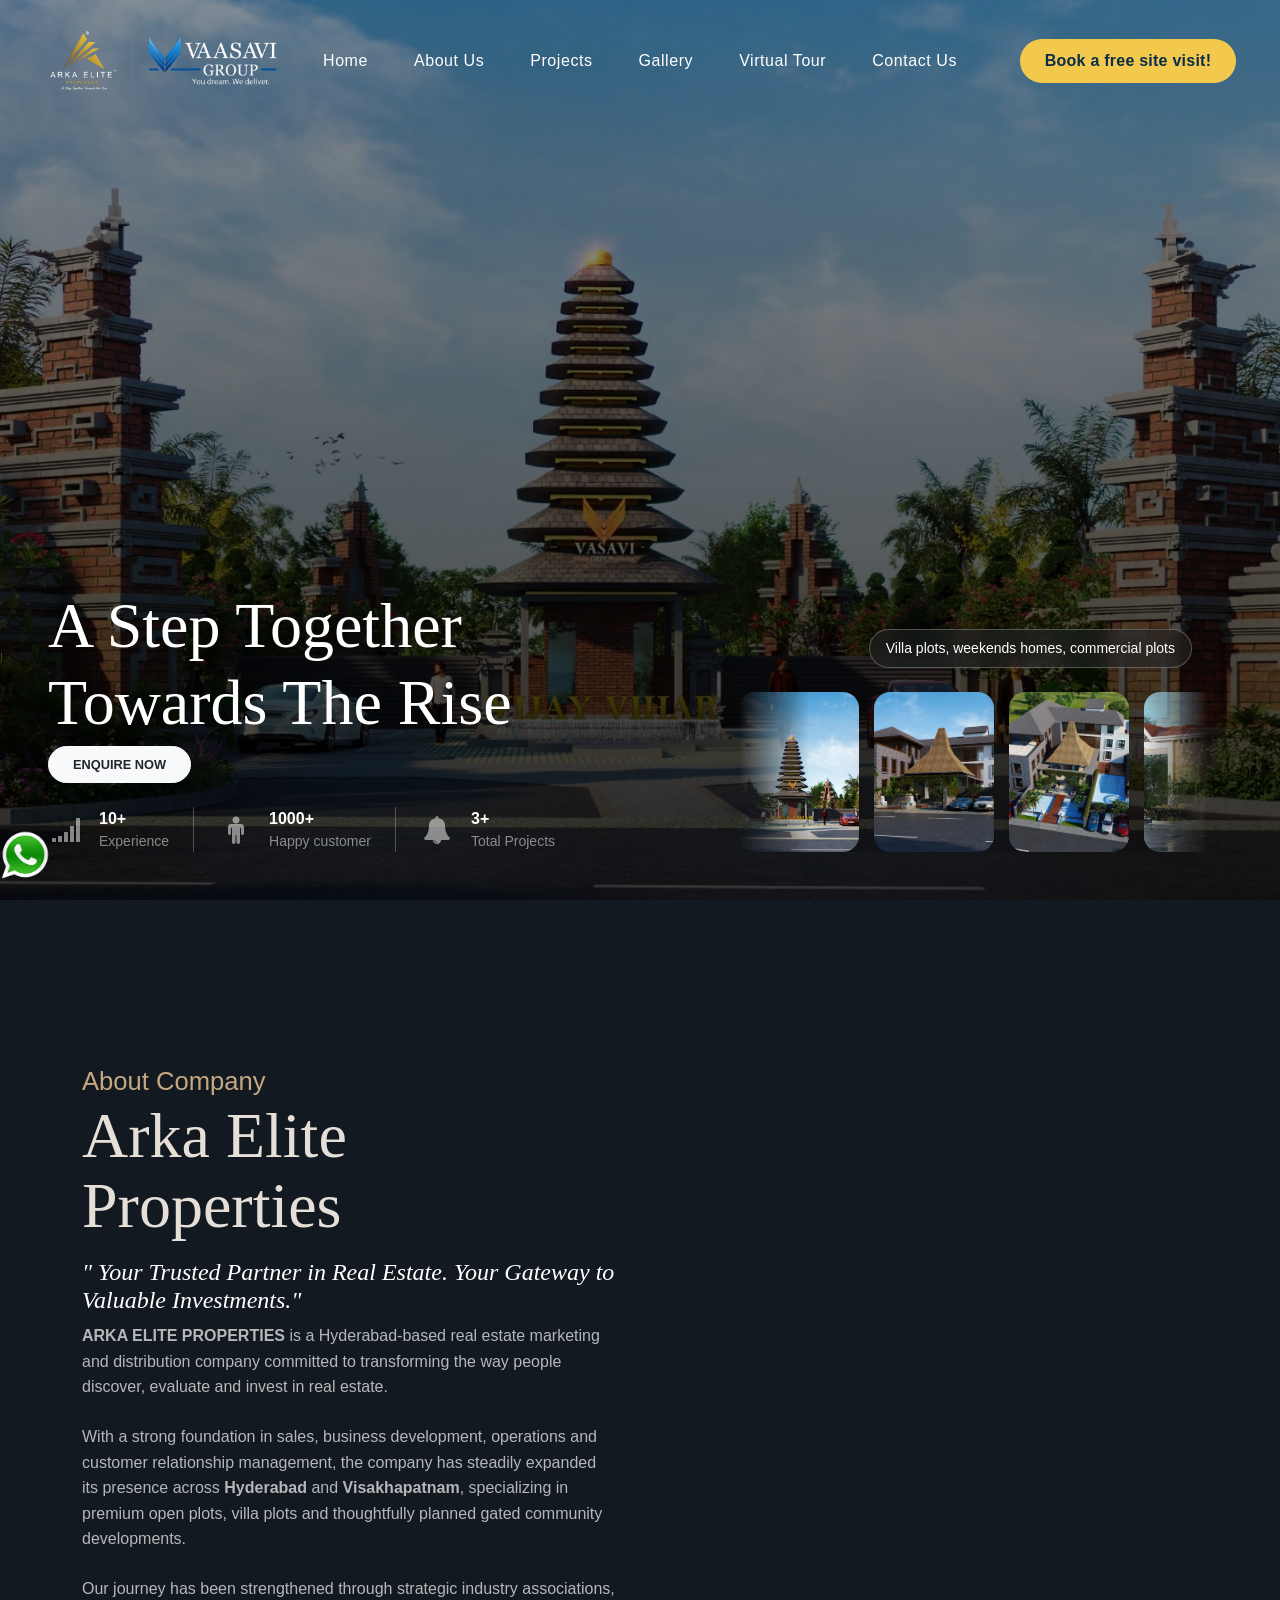
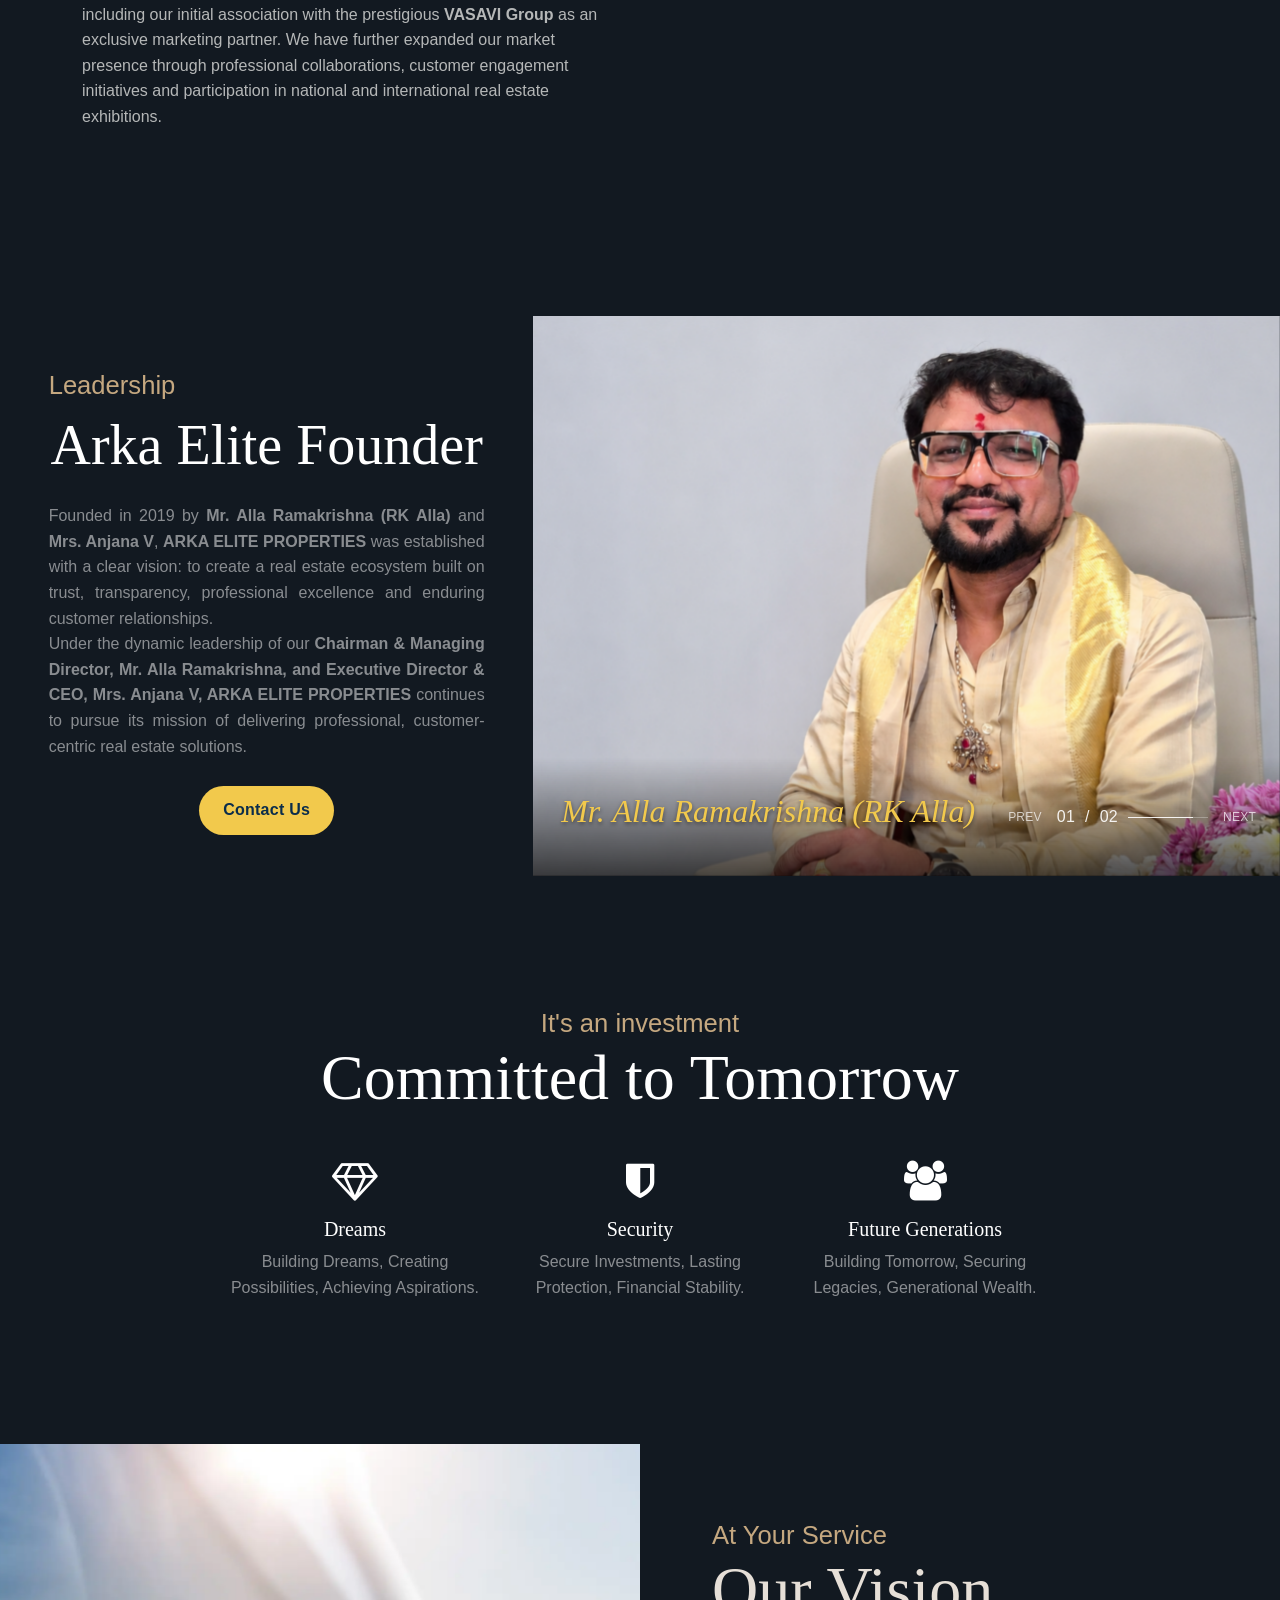
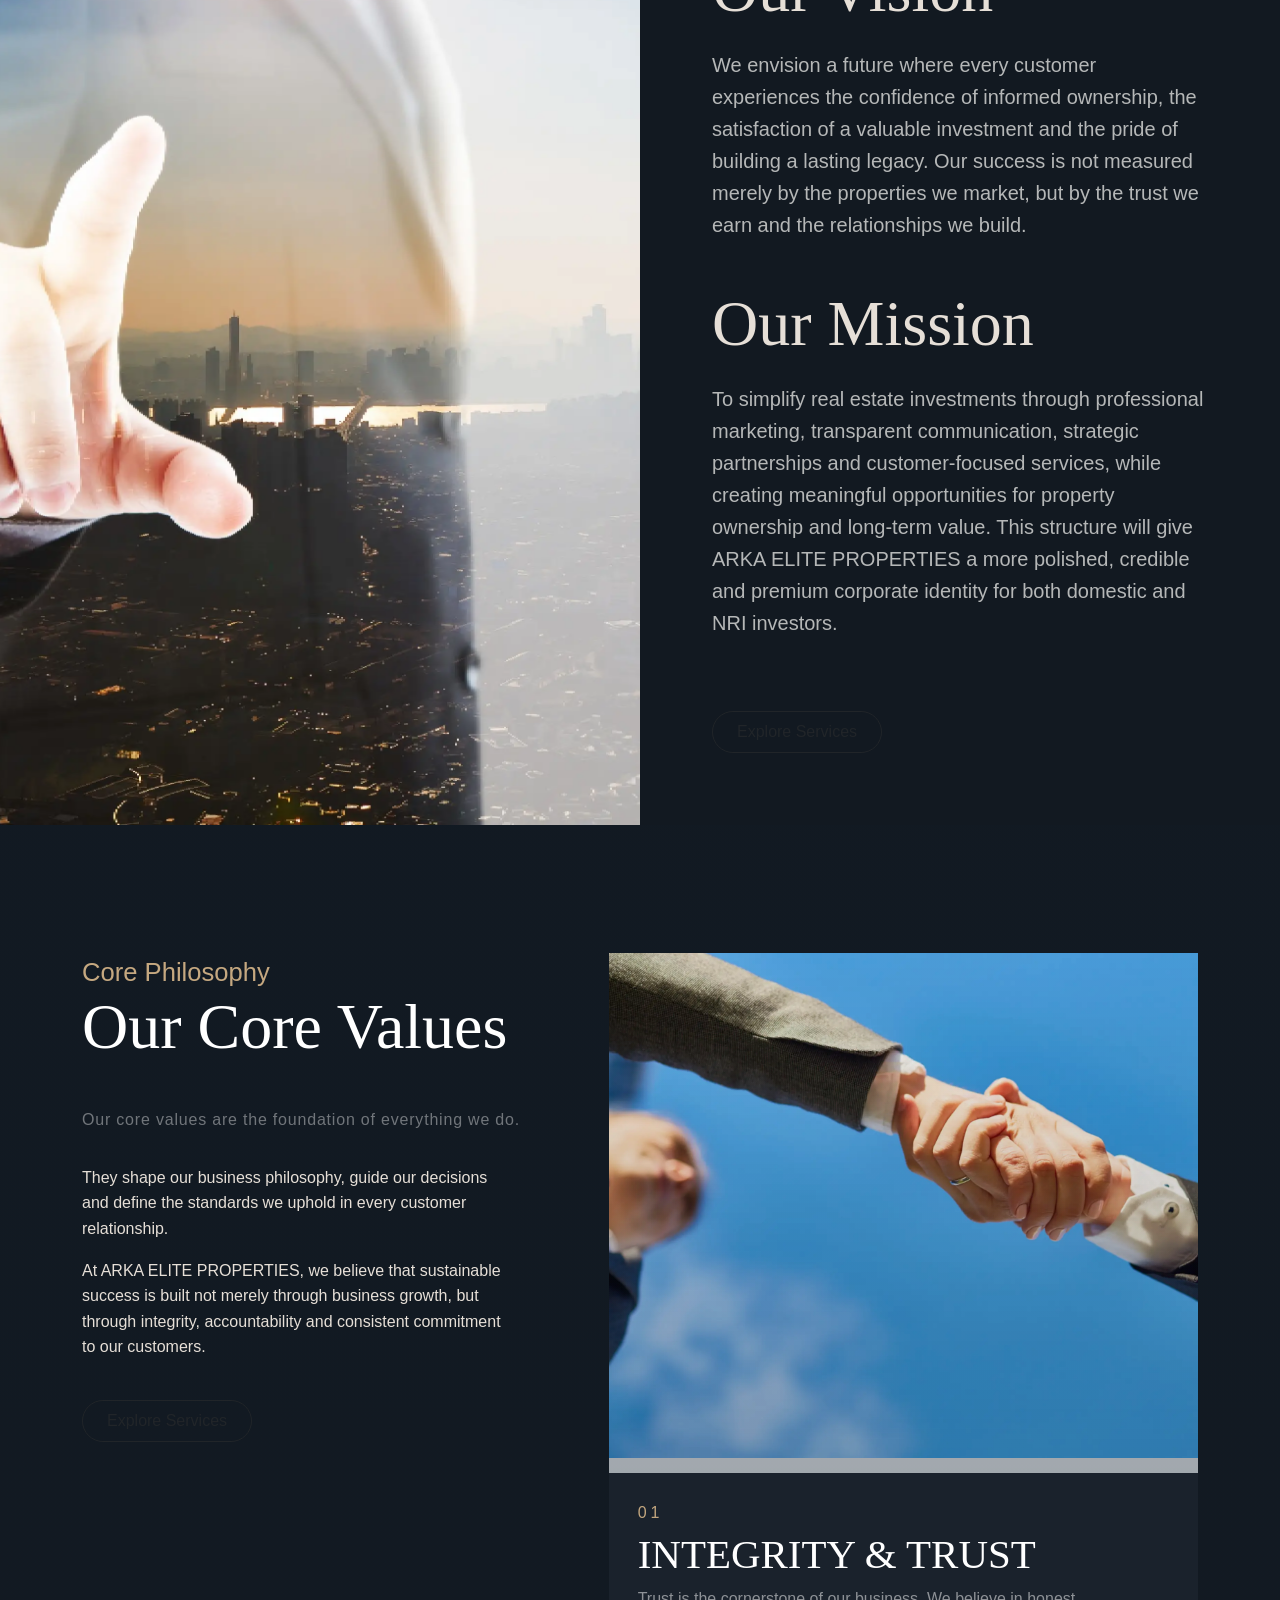
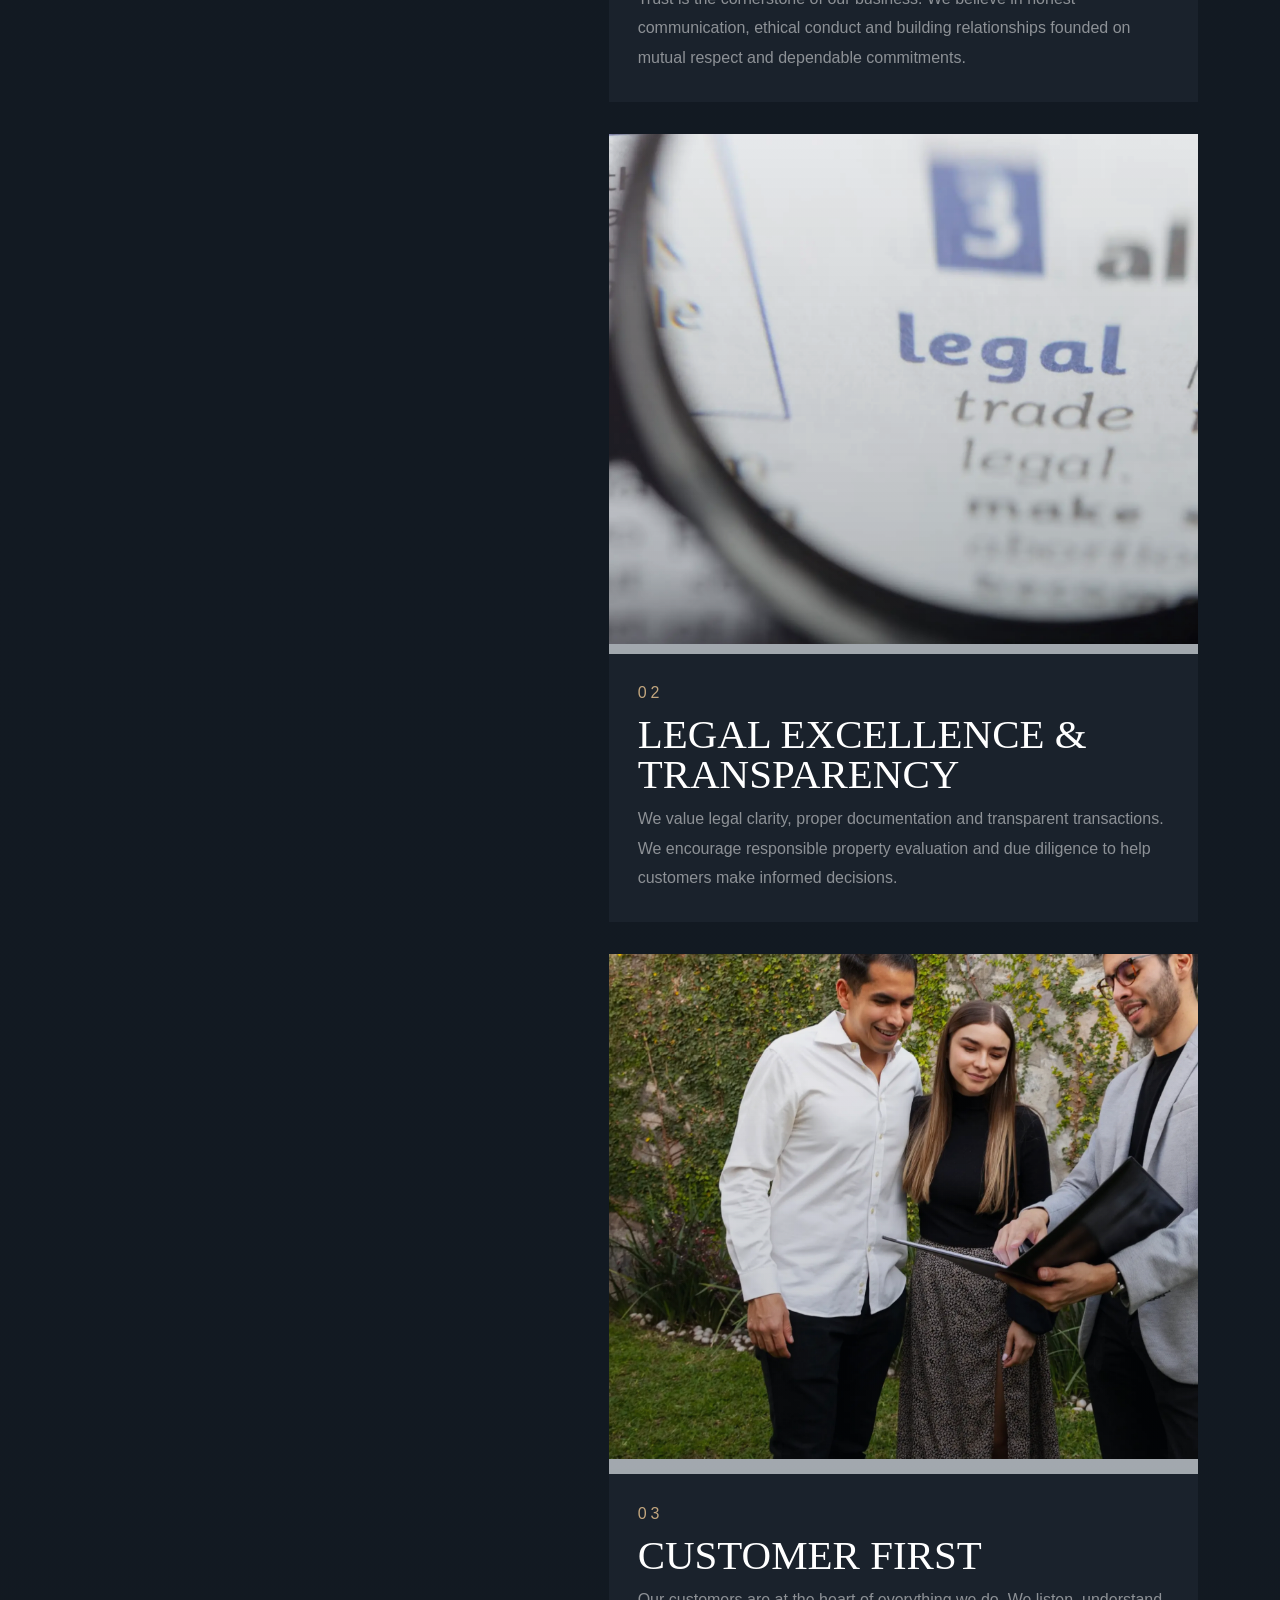
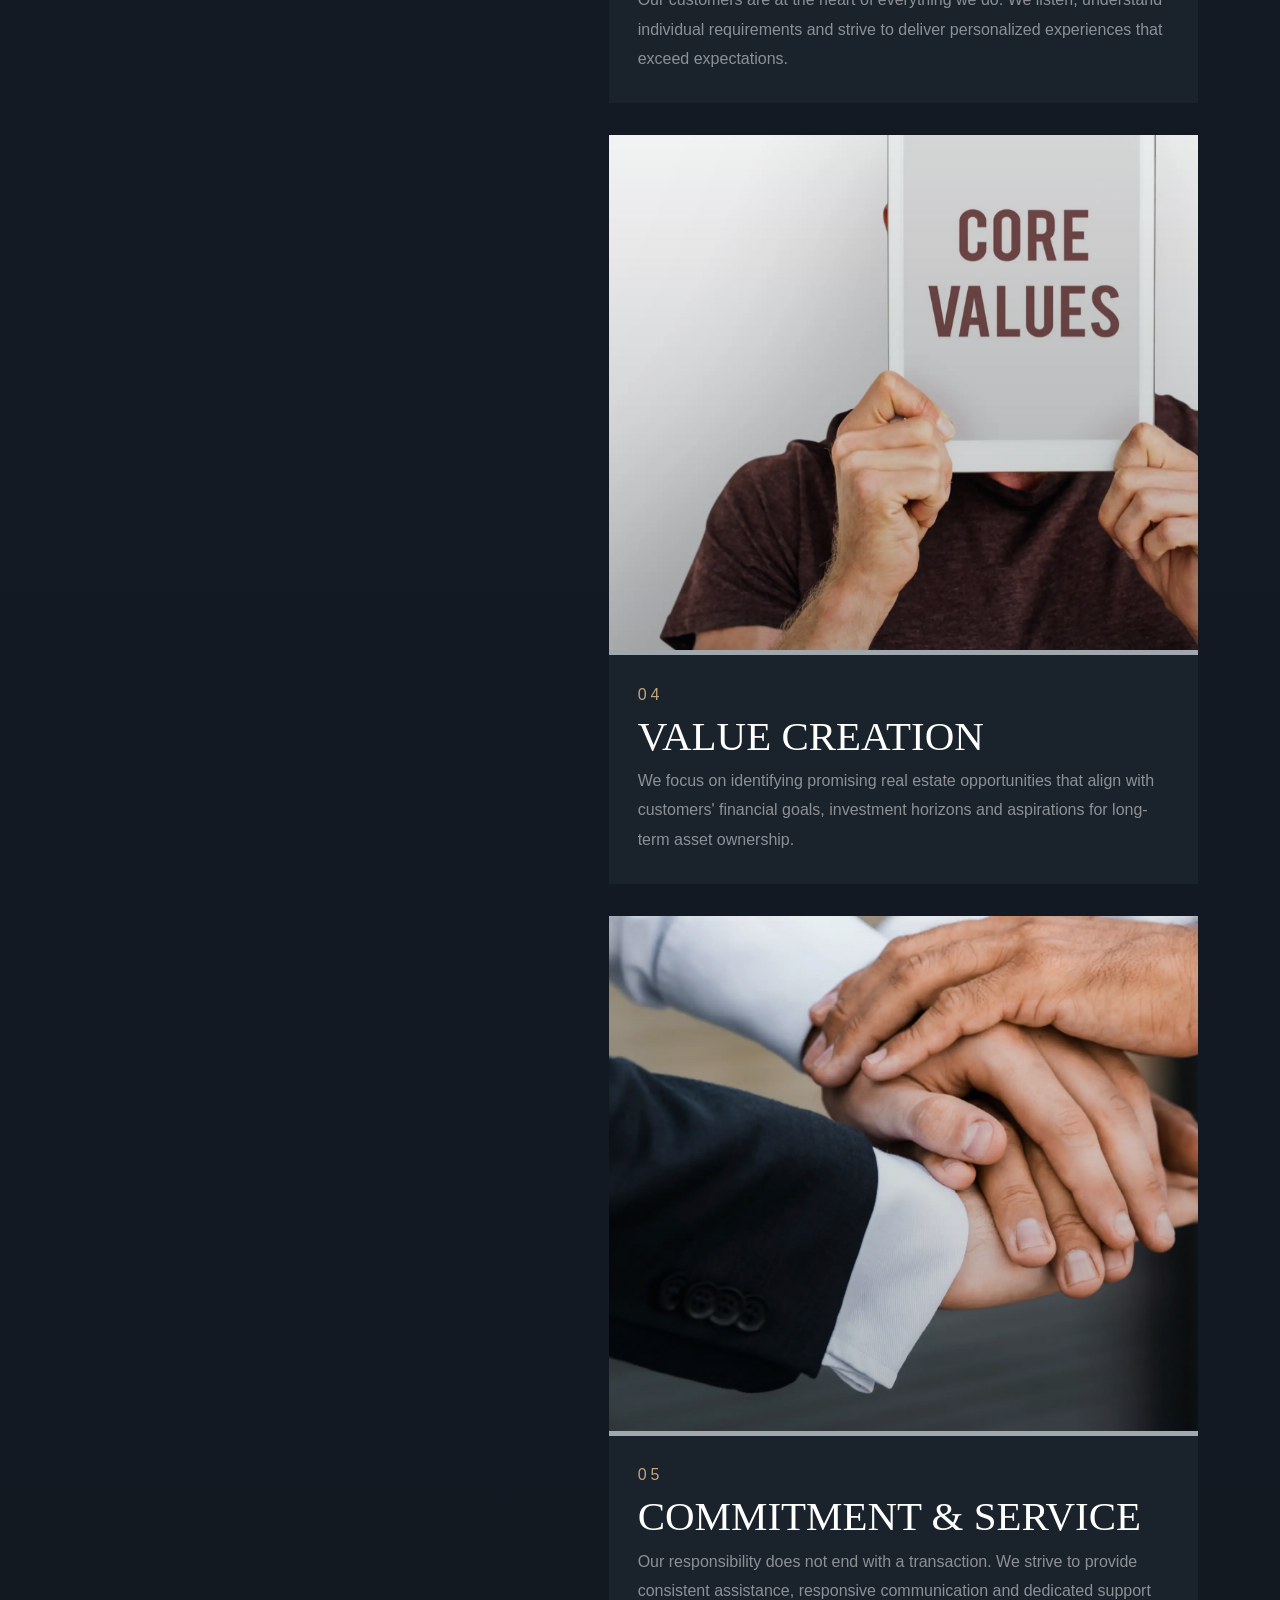
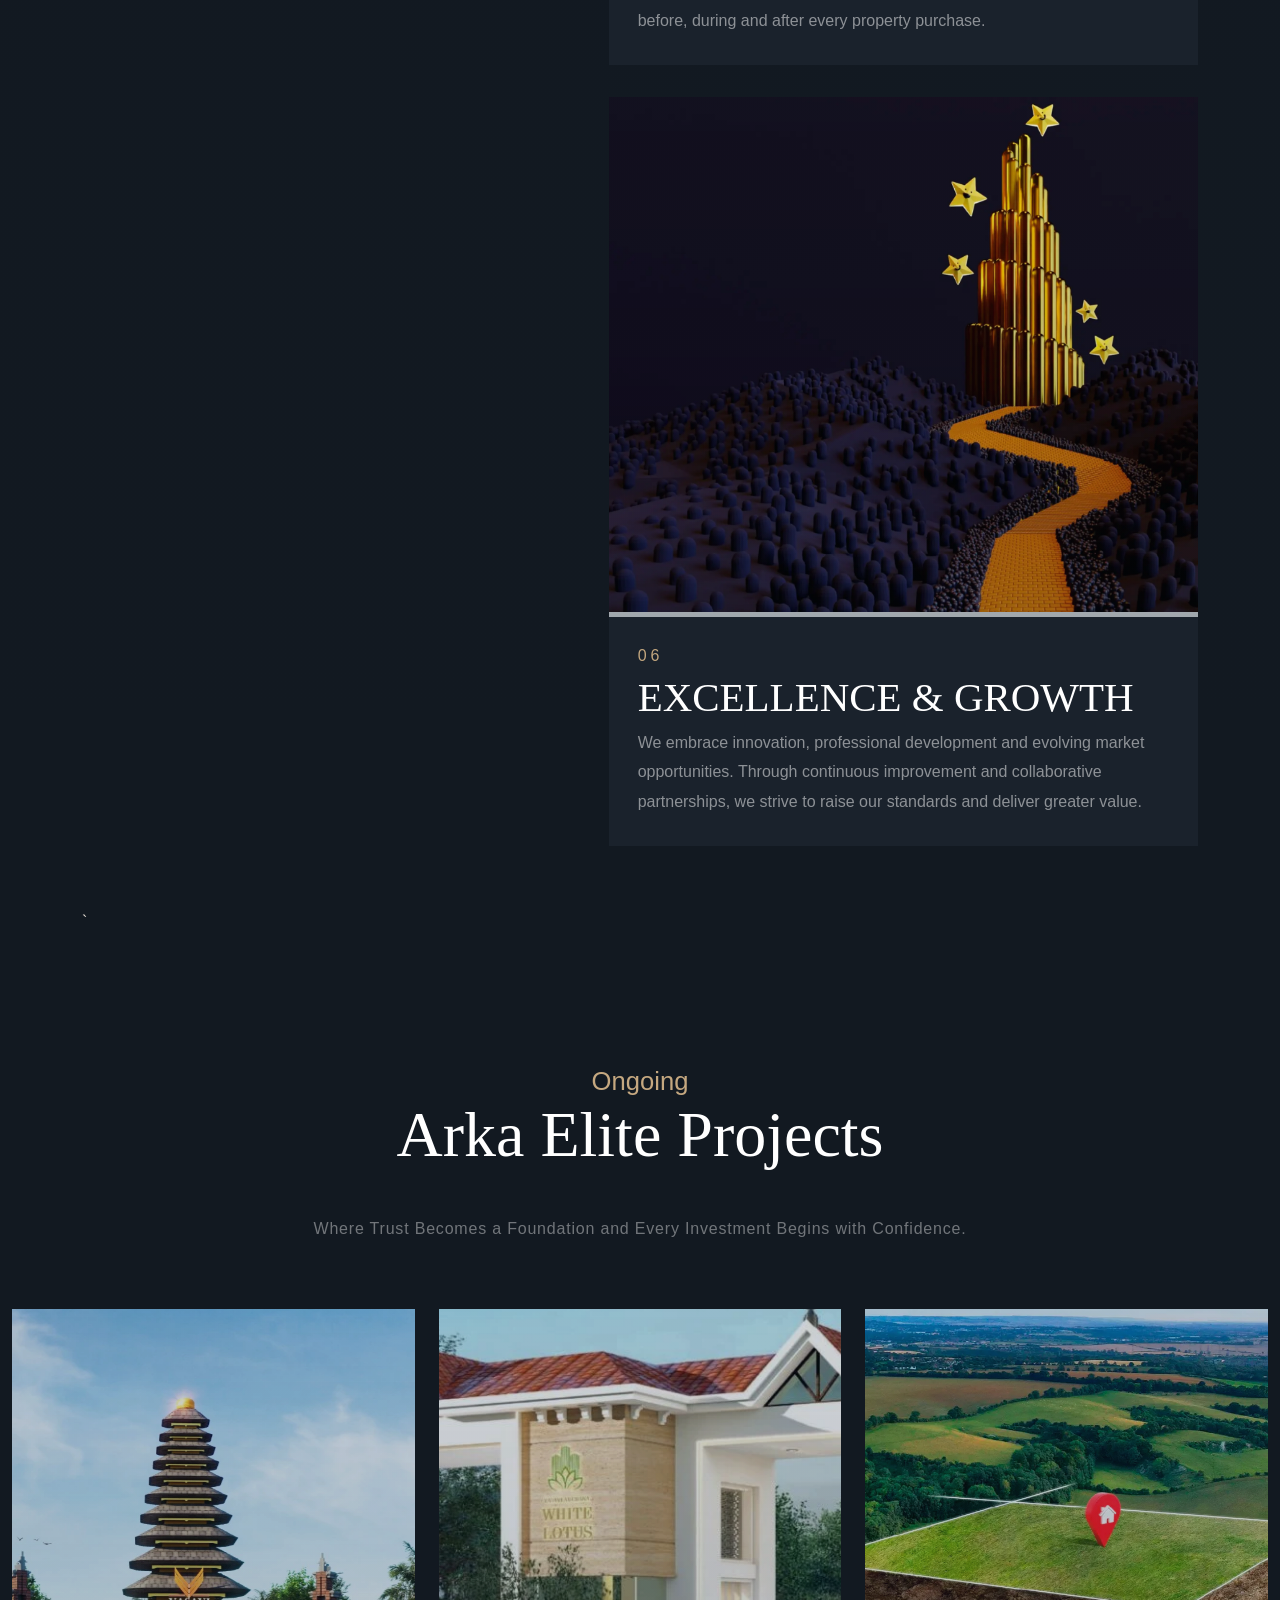
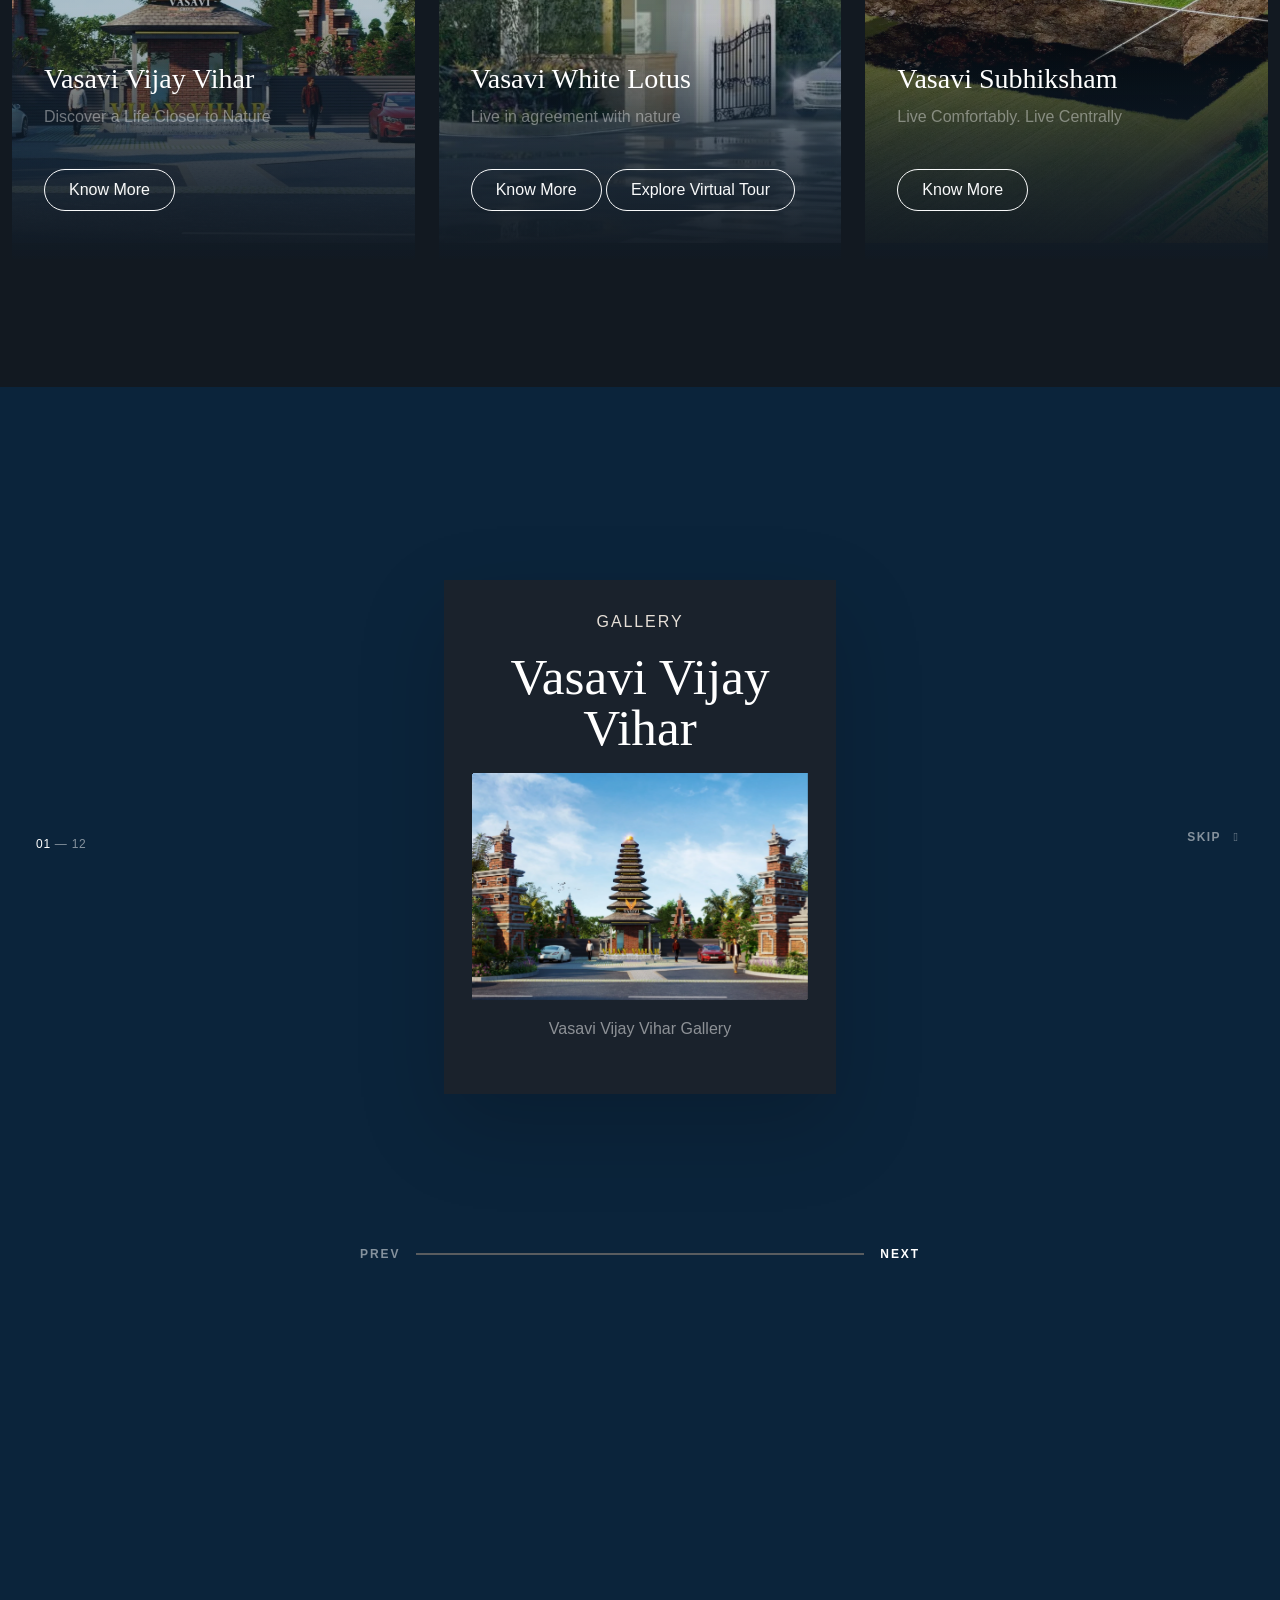
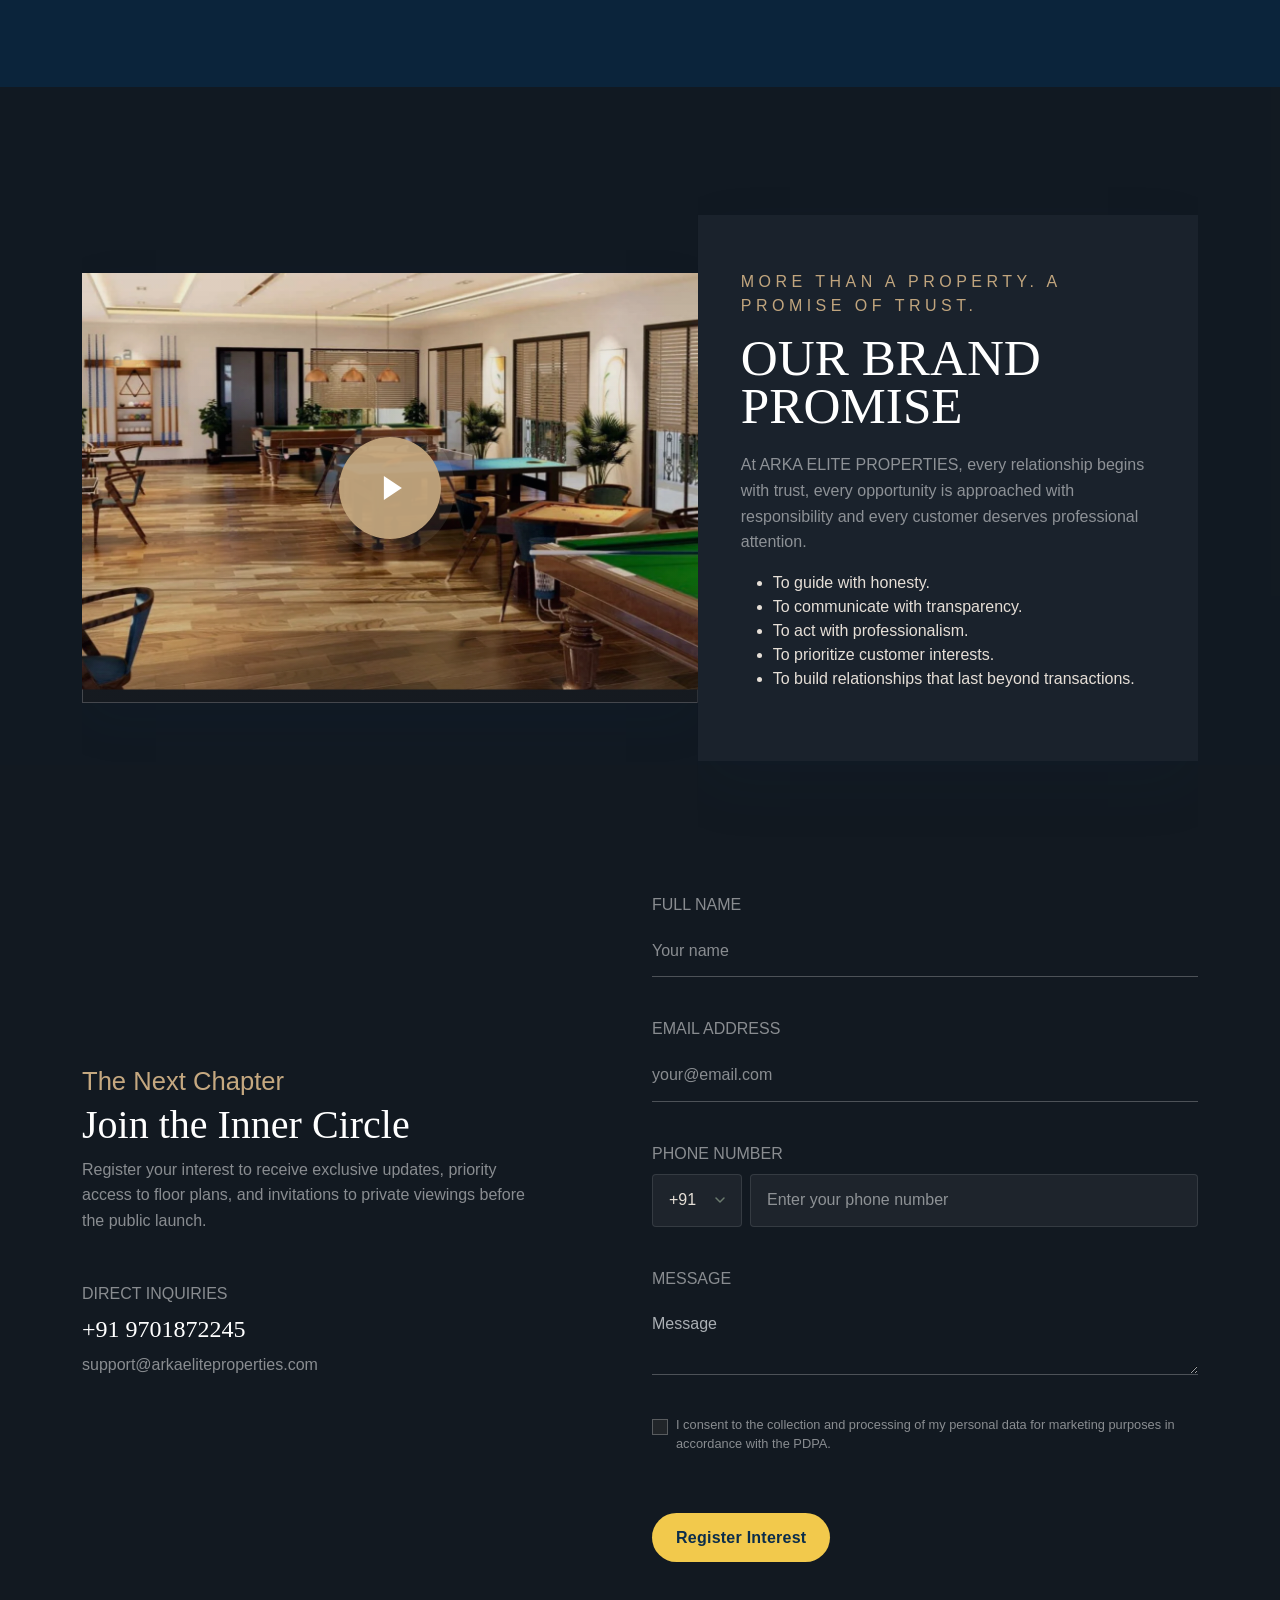
==== index.html @ 975dcda7 "Add files via upload" ====
<!DOCTYPE html>
<html lang="en">

<head>
    <meta charset="UTF-8">
    <meta name="viewport" content="width=device-width, initial-scale=1.0">
    <title>Arka Elite Group</title>
    <!-- Favicon -->
    <link rel="icon" type="image/png" href="img/arka_elite_logo.webp">
    <!-- Bootstrap CSS -->
    <link href="css/bootstrap.min.css" rel="stylesheet">
    <!-- Swiper CSS -->
    <link rel="stylesheet" href="css/swiper-bundle.min.css" >
    <!-- Font Awesome CSS -->
    <link rel="stylesheet" href="css/all.min.css">
    <!-- Custom CSS -->
    <link rel="stylesheet" href="css/style.css">
    <!-- Dark Mode CSS -->
    <link rel="stylesheet" href="css/dark.css">

    <link rel="stylesheet" href="https://cdnjs.cloudflare.com/ajax/libs/font-awesome/4.7.0/css/font-awesome.min.css">

    <style>

        .submenu{
                left:101%;
                top: -22%;
            }

        @media screen and (max-width: 768px) {
            .mobile_display{
                display: block !important;
            }
            .hero-slide-title{
                font-size: 1.2rem;
            }
            .register-submit-btn{
                margin: 1rem 0 1.15rem 0 !important;
            }   
        }
    </style>

</head>
<body class="is-loading always-show-header" data-bs-theme="dark">

    <div class="preloader" id="preloader" aria-hidden="true">
        <div class="preloader-brand">
            <img src="img/Arka logo white lettering.png" alt="arkaelite" class="preloader-logo">
            <div class="preloader-lines"></div>
        </div>
    </div>

    <!-- Header / Navbar (from index_1.html) -->
    <header class="header">
        <nav class="navbar navbar-expand-lg header-nav">
            <div class="container-fluid header-shell">
                <a class="navbar-brand header-logo" href="index.html">
                    <img src="img/arka_elite_logo.webp" alt="arka elite Logo" height="80" class="logo-dark">
                    <img src="img/Arka logo white lettering.png" alt="arka elite Logo" height="80" class="logo-light">
                </a>
                <button class="navbar-toggler header-toggler" type="button" data-bs-toggle="collapse" data-bs-target="#navbarNav" aria-controls="navbarNav" aria-expanded="false" aria-label="Toggle navigation">
                    <span class="navbar-toggler-icon"></span>
                </button>
                <div class="collapse navbar-collapse header-collapse" id="navbarNav">
                    <ul class="navbar-nav header-menu">
                       
                        <li class="nav-item"><a class="nav-link header-link" href="index.html">Home</a></li>
                        <li class="nav-item"><a class="nav-link header-link" href="about.html">About Us</a></li>
                        <li class="nav-item dropdown">
                            <a class="nav-link header-link dropdown-toggle" role="button" data-bs-toggle="dropdown" aria-expanded="false">
                                Projects
                            </a>
                            <ul class="dropdown-menu">
                                <li class="dropdown">
                                    
                                    <a class="dropdown-item dropdown-toggle ongoing" role="button" data-bs-toggle="dropdown" aria-expanded="false">Ongoing Projects</a>
                                    
                                    <ul class="dropdown-menu submenu">
                                        <li><a class="dropdown-item" href="https://www.vasavivijayvihar.com/">Vasavi Vijay Vihar</a></li>                                     
                                        <li><a class="dropdown-item" href="https://vasavi-white-lotus.arkaonearkaone.workers.dev/">Vasavi White Lotus</a></li>
                                        <li><a class="dropdown-item" href="https://vasavi-subhiksham.arkaonearkaone.workers.dev/">Vasavi Subhiksham</a></li>
                                    </ul>
                                
                                </li>
                            </ul>
                        </li>
                        <li class="nav-item"><a class="nav-link header-link" href="gallery.html">Gallery</a></li>
                        <li class="nav-item"><a class="nav-link header-link" href="virtualtour.html">Virtual Tour</a></li>
                        <li class="nav-item"><a class="nav-link header-link" href="contact.html">Contact Us</a></li>
                    </ul>
                    <a class="header-register-btn" href="#contact">
                        Book a free site visit!
                    </a>
                </div>
            </div>
        </nav>
    </header>

    <!-- Tulum Style Hero Section -->
    <section id="home" class="position-relative vh-100 overflow-hidden d-flex align-items-end">
        <!-- Background (Cross-fade setup) -->
        <div class="position-absolute top-0 start-0 w-100 h-100 z-0 bg-dark">
            <img id="hero-main-bg-1" src="img/gallery/gallery-entrance-day.webp" alt="Luxury Interior" class="position-absolute top-0 start-0 w-100 h-100 object-fit-cover brightness-70 cross-fade-img opacity-100">
            <img id="hero-main-bg-2" src="img/gallery/gallery-entrance-day.webp" alt="Luxury Interior" class="position-absolute top-0 start-0 w-100 h-100 object-fit-cover brightness-70 cross-fade-img opacity-0">
            <!-- Gradient Overlay for better text readability (Elrune style darker at bottom) -->
            <div class="position-absolute top-0 start-0 w-100 h-100 bg-gradient-elrune"></div>
        </div>

        <!-- Content -->
        <div class="container-fluid position-relative z-1 px-4 px-md-5 pb-4 pb-md-5 w-100">
            <div class="row align-items-end w-100 g-4">
                <div class="col-lg-7 reveal" data-reveal="fade-up">
                    <h1 class="display-3 font-heading fw-light text-white mb-1">A Step Together <br>Towards The Rise</h1>
                    <div class="d-flex align-items-center flex-wrap gap-4 mb-1">
                        <!-- <h2 class="display-5 text-white mb-0">$499 <span class="fs-4 text-white-50 fw-light">usd</span></h2> -->
                        <a href="#contact" class="btn btn-light rounded-pill px-4 py-2 fw-bold text-uppercase tracking-widest text-dark" style="font-size: 0.8rem;">Enquire Now</a>
                    </div>
                    
                    <p class="text-white-50 mb-4"></p>
                    
                    <!-- Feature Bar -->
                    <div class="d-flex flex-wrap align-items-center mt-2">
                        <div class="d-flex align-items-center me-4 pe-4 border-end border-white-25 mb-3 mb-md-0">
                            <i class="fa fa-signal fs-3 text-white-50 me-3"></i>
                            <div>
                                <span class="d-block text-white fw-bold">10+</span>
                                <span class="d-block text-white-50 small">Experience</span>
                            </div>
                        </div>
                        
                        <div class="d-flex align-items-center me-4 pe-4 border-end border-white-25 mb-3 mb-md-0">
                            <i class="fa fa-person fs-3 text-white-50 me-3"></i>
                            <div>
                                <span class="d-block text-white fw-bold">1000+</span>
                                <span class="d-block text-white-50 small">Happy customer</span>
                            </div>
                        </div>
                        
                        <div class="d-flex align-items-center mb-3 mb-md-0">
                            <i class="fa fa-bell fs-3 text-white-50 me-3"></i>
                            <div>
                                <span class="d-block text-white fw-bold">3+</span>
                                <span class="d-block text-white-50 small">Total Projects</span>
                            </div>
                        </div>
                    </div>
                </div>

                <!-- Right Side -->
                <div class="col-lg-5 d-flex flex-column align-items-lg-end justify-content-end reveal delay-2" data-reveal="fade-up">
                    <div class="d-flex align-items-center gap-2 bg-dark bg-opacity-50 text-white rounded-pill px-3 py-2 mb-4 backdrop-blur border border-white-25 align-self-lg-end me-lg-3">
                        <span class="small fw-light">Villa plots, weekends homes, commercial plots</span>
                    </div>
                    
                    <div class="ticker-container w-100">
                        <div class="ticker-track">
                            <!-- Original Set -->

                           

                            <div class="hero-mini-card hero-mini-card-size flex-shrink-0 overflow-hidden rounded-4">
                                <img src="img/gallery/gallery-entrance-day.webp" class="w-100 h-100 object-fit-cover hover-zoom" alt="Preview 1">
                            </div>
                            <div class="hero-mini-card hero-mini-card-size flex-shrink-0 overflow-hidden rounded-4">
                                <img src="img/gallery/gallery-clubhouse-day.webp" class="w-100 h-100 object-fit-cover hover-zoom" alt="Preview 2">
                            </div>
                            <div class="hero-mini-card hero-mini-card-size flex-shrink-0 overflow-hidden rounded-4">
                                <img src="img/gallery/aerial-clubhouse.webp" class="w-100 h-100 object-fit-cover hover-zoom" alt="Preview 3">
                            </div>
                            <div class="hero-mini-card hero-mini-card-size flex-shrink-0 overflow-hidden rounded-4">
                                <img src="img/gallery/gallery2.webp" class="w-100 h-100 object-fit-cover hover-zoom" alt="Preview 4">
                            </div>
                            <div class="hero-mini-card hero-mini-card-size flex-shrink-0 overflow-hidden rounded-4">
                                <img src="img/gallery/gallery6.webp" class="w-100 h-100 object-fit-cover hover-zoom" alt="Preview 5">
                            </div>
                            <div class="hero-mini-card hero-mini-card-size flex-shrink-0 overflow-hidden rounded-4">
                                <img src="img/gallery/gallery8.webp" class="w-100 h-100 object-fit-cover hover-zoom" alt="Preview 6">
                            </div>

                            <!-- Duplicated Set for Infinite Scroll -->
 

                            <div class="hero-mini-card hero-mini-card-size flex-shrink-0 overflow-hidden rounded-4" aria-hidden="true">
                                <img src="img/gallery/gallery-entrance-day.webp" class="w-100 h-100 object-fit-cover hover-zoom" alt="Preview 1">
                            </div>
                            <div class="hero-mini-card hero-mini-card-size flex-shrink-0 overflow-hidden rounded-4" aria-hidden="true">
                                <img src="img/gallery/gallery-clubhouse-day.webp" class="w-100 h-100 object-fit-cover hover-zoom" alt="Preview 2">
                            </div>
                            <div class="hero-mini-card hero-mini-card-size flex-shrink-0 overflow-hidden rounded-4" aria-hidden="true">
                                <img src="img/gallery/aerial-clubhouse.webp" class="w-100 h-100 object-fit-cover hover-zoom" alt="Preview 3">
                            </div>
                            <div class="hero-mini-card hero-mini-card-size flex-shrink-0 overflow-hidden rounded-4" aria-hidden="true">
                                <img src="img/gallery/gallery2.webp" class="w-100 h-100 object-fit-cover hover-zoom" alt="Preview 4">
                            </div>
                            <div class="hero-mini-card hero-mini-card-size flex-shrink-0 overflow-hidden rounded-4" aria-hidden="true">
                                <img src="img/gallery/gallery6.webp" class="w-100 h-100 object-fit-cover hover-zoom" alt="Preview 5">
                            </div>
                            <div class="hero-mini-card hero-mini-card-size flex-shrink-0 overflow-hidden rounded-4" aria-hidden="true">
                                <img src="img/gallery/gallery8.webp" class="w-100 h-100 object-fit-cover hover-zoom" alt="Preview 6">
                            </div>
                        </div>
                    </div>
                </div>

                
            </div>
        </div>
    </section>

    <!-- About Section (from index_1.html adapted to Dark Theme) --
    <section id="about" class="about section-padding">
        <div class="container">
            <div class="row mb-5 text-center reveal" data-reveal="fade-up">
                <div class="col-12">
                    <span class="accent-text text-gold">Discover</span>
                    <h2 class="section-title text-white">A New Standard</h2>
                    <p class="section-subtitle text-white-50">We believe that purchasing a property is more than a 
                        financial decision — it is an investment in dreams, security and future generations</p>
                </div>
            </div>
            <div class="about-grid">
                <div class="about-item reveal" data-reveal="fade-up">
                    <div class="about-img-wrapper overflow-hidden">
                        <img src="img/Beyond_Property.webp" alt="Experience 1" class="img-fluid about-img" data-speed="1.1">
                    </div>
                    <div class="about-text">
                        <h3 class="text-white">Beyond Property</h3>
                        <p class="text-white-50">Discover opportunities that go beyond traditional property ownership.</p>
                    </div>
                </div>
                <div class="about-item reveal delay-2" data-reveal="fade-up">
                    <div class="about-img-wrapper overflow-hidden">
                        <img src="img/Beyond_Investment.webp" alt="Experience 2" class="img-fluid about-img" data-speed="1.1">
                    </div>
                    <div class="about-text">
                        <h3 class="text-white">Beyond Investment</h3>
                        <p class="text-white-50">Create lasting value through smarter investment decisions.</p>
                    </div>
                </div>
                <div class="about-item reveal delay-4" data-reveal="fade-up">
                    <div class="about-img-wrapper overflow-hidden">
                        <img src="img/Towards_Better_Future.webp" alt="Experience 3" class="img-fluid about-img" data-speed="1.1">
                    </div>
                    <div class="about-text">
                        <h3 class="text-white">Towards a Better Future</h3>
                        <p class="text-white-50">Building a brighter tomorrow through thoughtful choices today.</p>
                    </div>
                </div>
            </div>
        </div>
    </section> --->

    <!-- Culinary Journey (Masonry Layout) -->
    <section id="culinary" class="section-padding overflow-hidden">
        <div class="container">
            <div class="row align-items-center g-5">
                <!-- Text Content -->
                <div class="col-lg-6 reveal is-visible" data-reveal="fade-right">
                    <span class="accent-text text-start">About Company</span>
                    <h2 class="section-title text-start font-playfair-light">Arka Elite Properties</h2>
                    <h4 class="text-white"><i>"
                        Your Trusted Partner in Real Estate. Your Gateway to Valuable Investments."</i></h4>
                    <p class="mb-4 text-muted"><span style="font-weight: 700;">ARKA ELITE PROPERTIES</span> is a Hyderabad-based real estate marketing and distribution 
                        company committed to transforming the way people discover, evaluate and invest in real 
                        estate.</p>
                    
                        <p class="mb-4 text-muted">With a strong foundation in sales, business development, operations and customer 
                            relationship management, the company has steadily expanded its presence across 
                            <span style="font-weight: 700;">Hyderabad</span> and <span style="font-weight: 700;">Visakhapatnam</span>, specializing in premium open plots, villa plots and 
                            thoughtfully planned gated community developments.</p>
                        
                            <p class="mb-4 text-muted">Our journey has been strengthened through strategic industry associations, including our 
                                initial association with the prestigious <span style="font-weight: 700;">VASAVI Group</span> as an exclusive marketing partner. We 
                                have further expanded our market presence through professional collaborations, customer 
                                engagement initiatives and participation in national and international real estate exhibitions. </p>

                    <!-- <div class="d-flex mt-5">
                        <div class="me-4 text-gold fs-3"><i class="fa-solid fa-wine-glass"></i></div>
                        <div>
                            <h3 class="mb-1 h5 font-playfair">Signature Ocean Lounge</h3>
                            <p class="text-muted small">Sunset cocktails and bespoke tapas paired with a panoramic horizon.</p>
                        </div>
                    </div>
                    
                    <div class="d-flex mt-4">
                        <div class="me-4 text-gold fs-3"><i class="fa-solid fa-leaf"></i></div>
                        <div>
                            <h3 class="mb-1 h5 font-playfair">Farm-to-Table Dining</h3>
                            <p class="text-muted small">Organic ingredients sourced directly from local artisans and our own gardens.</p>
                        </div>
                    </div> -->
                </div>
                
                <!-- Masonry Images -->
                <div class="col-lg-6 reveal is-visible" data-reveal="fade-left">
                    <!-- <div class="row g-3">
                        <div class="col-6">
                            <img src="img/gallery/gallery-entrance-day.webp" class="img-fluid shadow w-100 img-tall rounded" alt="Dining Experience">
                        </div>
                        <div class="col-6 d-flex flex-column gap-3">
                            <img src="img/gallery/gallery2.webp" class="img-fluid shadow w-100 img-medium rounded" alt="Fine Cuisine">
                            <img src="img/gallery/gallery8.webp" class="img-fluid shadow w-100 img-medium rounded" alt="Wine Collection">
                        </div>
                    </div> -->

                    <svg xmlns="http://www.w3.org/2000/svg" viewBox="230 60 1010 760" width="100%" height="760" xmlns:c2pa="http://c2pa.org/manifest">
                        <defs>
                          <linearGradient id="gold" x1="0.85" y1="0" x2="0.1" y2="1">
                            <stop offset="0" stop-color="#E8C240"/>
                            <stop offset="0.45" stop-color="#C99A2E"/>
                            <stop offset="1" stop-color="#7A4E1A"/>
                          </linearGradient>
                          <linearGradient id="gold2" x1="0" y1="0" x2="1" y2="1">
                            <stop offset="0" stop-color="#E8C240"/>
                            <stop offset="1" stop-color="#C99A2E"/>
                          </linearGradient>
                          <style>
                            /* Full cycle = 11s, loops forever.
                               Blades draw one after another, then letters draw one by one,
                               then everything fills, holds, fades and restarts. */
                            .loop{animation:reset 11s linear infinite}
                            @keyframes fill{0%,50%{fill-opacity:0}62%,100%{fill-opacity:1}}
                            @keyframes thick{0%,50%{stroke-width:4}62%,100%{stroke-width:12}}
                            @keyframes reset{0%,90%{opacity:1}97%,100%{opacity:0}}
                      .b0{stroke-dasharray:1 1;stroke-dashoffset:1;animation:b0d 11s ease-in-out infinite, fill 11s ease-in-out infinite;fill-opacity:0}
                      @keyframes b0d{0%,0.0%{stroke-dashoffset:1}20.0%,100%{stroke-dashoffset:0}}
                      .b1{stroke-dasharray:1 1;stroke-dashoffset:1;animation:b1d 11s ease-in-out infinite, fill 11s ease-in-out infinite;fill-opacity:0}
                      @keyframes b1d{0%,2.5%{stroke-dashoffset:1}22.5%,100%{stroke-dashoffset:0}}
                      .b2{stroke-dasharray:1 1;stroke-dashoffset:1;animation:b2d 11s ease-in-out infinite, fill 11s ease-in-out infinite;fill-opacity:0}
                      @keyframes b2d{0%,7.5%{stroke-dashoffset:1}27.5%,100%{stroke-dashoffset:0}}
                      .b3{stroke-dasharray:1 1;stroke-dashoffset:1;animation:b3d 11s ease-in-out infinite, fill 11s ease-in-out infinite;fill-opacity:0}
                      @keyframes b3d{0%,10.0%{stroke-dashoffset:1}30.0%,100%{stroke-dashoffset:0}}
                      .l0{stroke-dasharray:1 1;stroke-dashoffset:1;stroke-width:4;animation:l0d 11s ease-in-out infinite, thick 11s ease-in-out infinite}
                      @keyframes l0d{0%,20%{stroke-dashoffset:1}32%,100%{stroke-dashoffset:0}}
                      .l1{stroke-dasharray:1 1;stroke-dashoffset:1;stroke-width:4;animation:l1d 11s ease-in-out infinite, thick 11s ease-in-out infinite}
                      @keyframes l1d{0%,22%{stroke-dashoffset:1}34%,100%{stroke-dashoffset:0}}
                      .l2{stroke-dasharray:1 1;stroke-dashoffset:1;stroke-width:4;animation:l2d 11s ease-in-out infinite, thick 11s ease-in-out infinite}
                      @keyframes l2d{0%,24%{stroke-dashoffset:1}36%,100%{stroke-dashoffset:0}}
                      .l3{stroke-dasharray:1 1;stroke-dashoffset:1;stroke-width:4;animation:l3d 11s ease-in-out infinite, thick 11s ease-in-out infinite}
                      @keyframes l3d{0%,26%{stroke-dashoffset:1}38%,100%{stroke-dashoffset:0}}
                      .l4{stroke-dasharray:1 1;stroke-dashoffset:1;stroke-width:4;animation:l4d 11s ease-in-out infinite, thick 11s ease-in-out infinite}
                      @keyframes l4d{0%,28%{stroke-dashoffset:1}40%,100%{stroke-dashoffset:0}}
                      .l5{stroke-dasharray:1 1;stroke-dashoffset:1;stroke-width:4;animation:l5d 11s ease-in-out infinite, thick 11s ease-in-out infinite}
                      @keyframes l5d{0%,30%{stroke-dashoffset:1}42%,100%{stroke-dashoffset:0}}
                      .l6{stroke-dasharray:1 1;stroke-dashoffset:1;stroke-width:4;animation:l6d 11s ease-in-out infinite, thick 11s ease-in-out infinite}
                      @keyframes l6d{0%,32%{stroke-dashoffset:1}44%,100%{stroke-dashoffset:0}}
                      .l7{stroke-dasharray:1 1;stroke-dashoffset:1;stroke-width:4;animation:l7d 11s ease-in-out infinite, thick 11s ease-in-out infinite}
                      @keyframes l7d{0%,34%{stroke-dashoffset:1}46%,100%{stroke-dashoffset:0}}
                      .l8{stroke-dasharray:1 1;stroke-dashoffset:1;stroke-width:4;animation:l8d 11s ease-in-out infinite, thick 11s ease-in-out infinite}
                      @keyframes l8d{0%,36%{stroke-dashoffset:1}48%,100%{stroke-dashoffset:0}}
                          </style>
                        </defs>
                      
                        <g id="symbol" class="loop" stroke="#E8C240" stroke-width="4" stroke-linejoin="miter">
                          <polygon class="b0" pathLength="1" points="767,92 823,186 445,657" fill="url(#gold)"/>
                          <polygon class="b1" pathLength="1" points="845,228 957,229 519,612" fill="url(#gold)"/>
                          <polygon class="b2" pathLength="1" points="912,326 1016,326 608,565" fill="url(#gold)"/>
                          <polygon class="b3" pathLength="1" points="958,418 1094,643 818,490" fill="url(#gold2)"/>
                        </g>
                      
                        <g id="text" class="loop" fill="none" stroke="#FFFFFF" stroke-linejoin="miter" stroke-linecap="butt">
                          <path class="l0" pathLength="1" d="M259,778 L301,694 L343,778 M276,752 H326"/>
                          <path class="l1" pathLength="1" d="M386,778 V698 H416 A22 22 0 0 1 416,742 H386 M418,742 L448,778"/>
                          <path class="l2" pathLength="1" d="M486,692 V778 M548,698 L488,738 M512,722 L550,776"/>
                          <path class="l3" pathLength="1" d="M584,778 L626,694 L668,778 M601,752 H651"/>
                          <path class="l4" pathLength="1" d="M829,698 H781 V772 H829 M781,735 H822"/>
                          <path class="l5" pathLength="1" d="M881,692 V772 H927"/>
                          <path class="l6" pathLength="1" d="M972,692 V778"/>
                          <path class="l7" pathLength="1" d="M1017,698 H1092 M1054,698 V778"/>
                          <path class="l8" pathLength="1" d="M1190,698 H1142 V772 H1190 M1142,735 H1183"/>
                        </g>
                      <metadata><c2pa:manifest>[base64]/Fu+/JeUT/1hSjqfUIVwV/[base64]/NeOCFF7MAAACAY2JvcqVjYWxnZnNoYTI1NmNwYWRMAAAAAAAAAAAAAAAAZGhhc2hYIAyMba4dZ7I7Y//[base64]/WFKOp9QhXBX/TCfhBA1AHnmFawArRKJjdXJseCpzZWxmI2p1bWJmPWMycGEuYXNzZXJ0aW9ucy9jMnBhLmFjdGlvbnMudjJkaGFzaFgggdU5qjGxGJdFh7Wp8XH/YZ6OqAetYnqJa3yfQmdI5i+iY3VybHgpc2VsZiNqdW1iZj1jMnBhLmFzc2VydGlvbnMvYzJwYS5oYXNoLmRhdGFkaGFzaFgg86TvMpl4IzofRLoiq5yudPQc9SljNP1rYd/[base64]/[base64]/3cyjxFA3Qo5S46fX0/ihY0VZ7mfb9KF703t5OjWDBWMA4GA1UdDwEB/wQEAwIHgDAVBgNVHSUEDjAMBgorBgEEAYPoXgIBMAwGA1UdEwEB/wQCMAAwHwYDVR0jBBgwFoAUzlHiBIFOZFsj+OPEz5o+nMHXXMIwCgYIKoZIzj0EAwMDZwAwZAIwMXMdFJ4BetLLVY7ORuE9noqbbAZOZn/aArXyTwFAZfKrPzxF2vPoJNf1+UCdg1XGAjBwX1zd9WGqYkqmL5SFqw1QySjr1zJfpJM9+1rdDwSPLMOPOjKuiXjoU/[base64]</c2pa:manifest></metadata></svg>
                </div>
            </div>
        </div>
    </section>

    <!-- Hero Section - Split Screen -->
    <section id="home" class="p-0 position-relative">
        <!-- <div class="hero-wrapper-v2"> -->
            <div>
            <div class="row g-0 h-100">
                <!-- Left Content Side -->
                <div class="col-lg-5 d-flex align-items-center justify-content-center position-relative z-1">
                    <div class="text-center w-100 hero-text-container">
                        <div class="mt-2 mb-2">
                            <span class="accent-text text-start">Leadership</span>
                        </div>
                        <div class="reveal is-visible delay-1" data-reveal="fade-up">
                            <h2 class="display-4 fw-light mb-4 text-white font-heading">Arka Elite Founder</h2>
                        </div>
                        <p class="text-white-50 mb-2 reveal is-visible delay-2" data-reveal="fade-up" style="text-align: justify;">
                            Founded in 2019 by <span style="font-weight: 600;">Mr. Alla Ramakrishna (RK Alla)</span> and <span style="font-weight: 600;">Mrs. Anjana V</span>, <span style="font-weight: 600;">ARKA ELITE PROPERTIES</span> was established with a clear vision: to create a real estate ecosystem built on trust, transparency, professional excellence and enduring customer relationships. 
                        
                            <br>
                        
                            Under the dynamic leadership of our <span style="font-weight: 600;">Chairman & Managing Director, Mr. Alla Ramakrishna, and Executive Director & CEO, Mrs. Anjana V, ARKA ELITE PROPERTIES</span> continues to pursue its mission of delivering professional, customer-centric real estate solutions. 
                        </p>
                        <div class="reveal is-visible delay-3" data-reveal="fade-up">
                            <a class="register-submit-btn" href="contact.html">Contact Us</a>
                        </div>
                    </div>
                </div>
                
                <!-- Right Slider Side -->
                <div class="col-lg-7 position-relative h-100">
                    <div class="hero-slider swiper h-100">
                        <div class="swiper-wrapper h-100">
                            <!-- Slide 1 -->
                            <div class="swiper-slide h-100">
                                <img src="img/arkaelitefounder2.png" alt="Mr. Alla Ramakrishna (RK Alla)" class="w-100 h-100 object-fit-cover">
                                <!-- <img src="img/arkaelitefounder1.png" alt="Mrs. Anjana V" class="w-100 h-100 object-fit-cover"> -->
                            </div>
                            <!-- Slide 2 -->
                            <div class="swiper-slide h-100">
                                <img src="img/arkaelitefounder1.png" alt="Mrs. Anjana V" class="w-100 h-100 object-fit-cover">
                                <!-- <img src="img/arkaelitefounder2.png" alt="Mr. Alla Ramakrishna (RK Alla)" class="w-100 h-100 object-fit-cover"> -->
                            </div>
                            <!-- Slide 3 -->
                            <!-- <div class="swiper-slide h-100">
                                <img src="assets/version-2/image(3).jpg" alt="Ocean View" class="w-100 h-100 object-fit-cover">
                            </div> -->
                        </div>
                    </div>

                    <!-- Navigation overlay -->
                    <div class="position-absolute bottom-0 start-0 w-100 p-4 z-1 d-flex justify-content-between align-items-center text-white bg-gradient-dark-bottom mobile_display">
                        <div id="hero-slide-title" class="hero-slide-title is-visible font-playfair fst-italic text-shadow">
                            The Arrival
                        </div>
                        <div class="d-flex align-items-center gap-4">
                            <div class="hero-nav-controls">
                                <div class="hero-nav-btn swiper-prev">PREV</div>
                                <div class="hero-nav-indicator">
                                    <span class="current">01</span> / <span class="total">02</span>
                                    <div class="hero-nav-line">
                                        <div class="hero-nav-progress"></div>
                                    </div>
                                </div>
                                <div class="hero-nav-btn swiper-next">NEXT</div>
                            </div>
                        </div>
                    </div>
                </div>
            </div>
        </div>
    </section>

    <!-- NEW SECTION 4: Eco-Luxury (Sustainability) -->
    <section id="sustainability" class="section-padding bg-dark text-white text-center bg-parallax-sustainability">
        <div class="container reveal" data-reveal="fade-up">
            <span class="accent-text text-gold"> It's an investment</span>
            <h2 class="section-title text-white mb-5">Committed to Tomorrow</h2>
            <div class="row g-4 justify-content-center">
                <div class="col-md-3 col-6">
                    <i class="fa fa-diamond fs-1 mb-3 text-gold"></i>
                    <h3 class="text-white h5">Dreams</h3>
                    <p class="text-white-50">Building Dreams, Creating Possibilities, Achieving Aspirations.</p>
                </div>
                <div class="col-md-3 col-6">
                    <i class="fa fa-shield fs-1 mb-3 text-gold"></i>
                    <h3 class="text-white h5">Security</h3>
                    <p class="text-white-50">Secure Investments, Lasting Protection, Financial Stability.</p>
                </div>
                <div class="col-md-3 col-6">
                    <i class="fa fa-users fs-1 mb-3 text-gold"></i>
                    <h3 class="text-white h5"> Future Generations</h3>
                    <p class="text-white-50">Building Tomorrow, Securing Legacies, Generational Wealth.</p>
                </div>
            </div>
        </div>
    </section>

    <!-- NEW SECTION: Bespoke Services (Full Width Concept) -->
    <section id="services" class="p-0">
        <div class="container-fluid p-0 overflow-hidden">
            <div class="row g-0 align-items-stretch">
                <!-- Image Side (Full Height/Width of column) -->
                <div class="col-lg-6 reveal" data-reveal="fade-right">
                    <img src="img/mission_vision.webp" class="w-100 h-100 img-min-vh-50" alt="Concierge Service">
                </div>
                <!-- Content Side -->
                <div class="col-lg-6 d-flex align-items-center bg-sand reveal" data-reveal="fade-left">
                    <div class="p-5 p-lg-5 m-lg-4 w-100">
                        <span class="accent-text">At Your Service</span>
                        <h2 class="section-title mb-4">Our Vision</h2>
                        <p class="mb-5 text-muted lead">We envision a future where every customer experiences the confidence of informed 
                            ownership, the satisfaction of a valuable investment and the pride of building a lasting 
                            legacy. Our success is not measured merely by the properties we market, but by the trust we earn 
and the relationships we build.</p>
                        

                        <h2 class="section-title mb-4">Our Mission</h2>
                        <p class="mb-5 text-muted lead">To simplify real estate investments through professional marketing, transparent 
                            communication, strategic partnerships and customer-focused services, while creating 
                            meaningful opportunities for property ownership and long-term value. This structure will give ARKA ELITE PROPERTIES a more polished, credible and premium 
                            corporate identity for both domestic and NRI investors.</p>
                        
                        
                        <a href="#services" class="btn btn-outline-dark rounded-pill px-4 py-2 mt-4">Explore Services</a>
                    </div>
                </div>
            </div>
        </div>
    </section>

    <!-- Gallery Scroll Section (from index_1.html adapted to Dark Theme) -->
    <section id="gallery" class="gallery-scroll section-padding">
        <div class="container">
            <div class="gallery-scroll-shell">
                <div class="gallery-scroll-intro reveal" data-reveal="fade-right">
                    <span class="accent-text text-start text-gold">Core Philosophy</span>
                    <h2 class="section-title text-start text-white">Our Core Values</h2>
                    <p class="section-subtitle text-start text-white-50">
                        Our core values are the foundation of everything we do.
                    </p>
                    <div class="gallery-scroll-copy text-white-50">
                        <p>
                            They shape our business 
                            philosophy, guide our decisions and define the standards we uphold in every customer 
                            relationship. 
                        </p>
                        <p>
                            At ARKA ELITE PROPERTIES, we believe that sustainable success is built not merely 
                            through business growth, but through integrity, accountability and consistent commitment to 
                            our customers.
                        </p>

                        <a href="#services" class="btn btn-outline-dark rounded-pill px-4 py-2 mt-4">Explore Services</a>

                    </div>
                </div>

                <div class="gallery-scroll-track">
                    <div class="gallery-scroll-card reveal" data-reveal="fade-up">
                        <div class="gallery-scroll-media">
                            <img src="img/Integrity_trust.webp" alt="Gallery oceanfront pool view" class="gallery-scroll-image" data-speed="1.04">
                        </div>
                        <div class="gallery-scroll-content">
                            <span class="gallery-scroll-kicker text-gold">01 </span>
                            <h3 class="gallery-scroll-title text-white">Integrity & Trust</h3>
                            <p class="gallery-scroll-text text-white-50">Trust is the cornerstone of our business. We believe in honest communication, ethical 
                                conduct and building relationships founded on mutual respect and dependable 
                                commitments.</p>
                        </div>
                    </div>

                    <div class="gallery-scroll-card reveal delay-08" data-reveal="fade-up">
                        <div class="gallery-scroll-media">
                            <img src="img/Legal Excellence_Transparency.webp" alt="Gallery infinity pool scene" class="gallery-scroll-image" data-speed="1.06">
                        </div>
                        <div class="gallery-scroll-content">
                            <span class="gallery-scroll-kicker text-gold">02 </span>
                            <h3 class="gallery-scroll-title text-white">Legal Excellence & Transparency</h3>
                            <p class="gallery-scroll-text text-white-50">We value legal clarity, proper documentation and transparent transactions. We encourage 
                                responsible property evaluation and due diligence to help customers make informed 
                                decisions.</p>
                        </div>
                    </div>

                    <div class="gallery-scroll-card reveal delay-16" data-reveal="fade-up">
                        <div class="gallery-scroll-media">
                            <img src="img/Customer_First.webp" alt="Gallery suite interior" class="gallery-scroll-image" data-speed="1.05">
                        </div>
                        <div class="gallery-scroll-content">
                            <span class="gallery-scroll-kicker text-gold">03 </span>
                            <h3 class="gallery-scroll-title text-white">Customer First</h3>
                            <p class="gallery-scroll-text text-white-50">Our customers are at the heart of everything we do. We listen, understand individual 
                                requirements and strive to deliver personalized experiences that exceed expectations.</p>
                        </div>
                    </div>

                    <div class="gallery-scroll-card reveal delay-24" data-reveal="fade-up">
                        <div class="gallery-scroll-media">
                            <img src="img/Value_Creation.webp" alt="Gallery wellness atmosphere" class="gallery-scroll-image" data-speed="1.07">
                        </div>
                        <div class="gallery-scroll-content">
                            <span class="gallery-scroll-kicker text-gold">04 </span>
                            <h3 class="gallery-scroll-title text-white">Value Creation</h3>
                            <p class="gallery-scroll-text text-white-50">We focus on identifying promising real estate opportunities that align with customers' 
                                financial goals, investment horizons and aspirations for long-term asset ownership. </p>
                        </div>
                    </div>

                    <div class="gallery-scroll-card reveal delay-32" data-reveal="fade-up">
                        <div class="gallery-scroll-media">
                            <img src="img/Commitment_Service.webp" alt="Gallery wellness atmosphere" class="gallery-scroll-image" data-speed="1.07">
                        </div>
                        <div class="gallery-scroll-content">
                            <span class="gallery-scroll-kicker text-gold">05 </span>
                            <h3 class="gallery-scroll-title text-white">Commitment & Service</h3>
                            <p class="gallery-scroll-text text-white-50">Our responsibility does not end with a transaction. We strive to provide consistent 
                                assistance, responsive communication and dedicated support before, during and after every 
                                property purchase. </p>
                        </div>
                    </div>

                    <div class="gallery-scroll-card reveal delay-40" data-reveal="fade-up">
                        <div class="gallery-scroll-media">
                            <img src="img/Excellence_Growth.webp" alt="Gallery wellness atmosphere" class="gallery-scroll-image" data-speed="1.07">
                        </div>
                        <div class="gallery-scroll-content">
                            <span class="gallery-scroll-kicker text-gold">06 </span>
                            <h3 class="gallery-scroll-title text-white">Excellence & Growth </h3>
                            <p class="gallery-scroll-text text-white-50">We embrace innovation, professional development and evolving market opportunities. 
                                Through continuous improvement and collaborative partnerships, we strive to raise our 
                                standards and deliver greater value. </p>
                        </div>
                    </div>

                </div>`
            </div>
        </div>
    </section>


    <!-- Rooms Preview Section (from index_1.html adapted to Dark Theme) -->
    <section id="rooms" class="rooms section-padding" style="padding-top: 0%;">
        <div class="container-fluid">
            <div class="row mb-5 text-center reveal" data-reveal="fade-up">
                <div class="col-12">
                    <span class="accent-text text-gold">Ongoing</span>
                    <h2 class="section-title text-white">Arka Elite Projects</h2>
                    <p class="section-subtitle text-white-50">Where Trust Becomes a Foundation and Every Investment Begins with Confidence.</p>
                </div>
            </div>
            <div class="row g-4">

                <div class="col-md-4 reveal" data-reveal="fade-up">
                    <div class="room-card overflow-hidden">
                        <img src="img/gallery/gallery-entrance-day.webp" alt="Ocean Suite" class="img-fluid room-img" data-speed="1.05">
                        <div class="room-info">
                            <h3 class="text-white">Vasavi Vijay Vihar</h3>
                            <p class="text-white-50">Discover a Life Closer to Nature</p>
                            <a href="https://www.vasavivijayvihar.com/" class="btn btn-outline-light rounded-pill px-4 py-2 mt-4">Know More</a>
                        </div>
                    </div>
                </div>

                <div class="col-md-4 reveal delay-2" data-reveal="fade-up">
                    <div class="room-card overflow-hidden">
                        <img src="img/vasavi_white_lotus.webp" alt="Ocean Suite" class="img-fluid room-img" data-speed="1.05">
                        <div class="room-info">
                            <h3 class="text-white">Vasavi White Lotus</h3>
                            <p class="text-white-50">Live in agreement with nature</p>
                            <a href="https://vasavi-white-lotus.arkaonearkaone.workers.dev/" class="btn btn-outline-light rounded-pill px-4 py-2 mt-4">Know More</a>
                            <a href="https://hookbot.in/viewer/index.php?code=f4b9ec30ad9f68f89b29639786cb62ef" class="btn btn-outline-light rounded-pill px-4 py-2 mt-4">Explore Virtual Tour</a>
                        </div>
                    </div>
                </div>
                <div class="col-md-4 reveal delay-4" data-reveal="fade-up">
                    <div class="room-card overflow-hidden">
                        <img src="img/hero_background1.webp" alt="Garden Villa" class="img-fluid room-img" data-speed="1.05">
                        <div class="room-info">
                            <h3 class="text-white">Vasavi Subhiksham</h3>
                            <p class="text-white-50">Live Comfortably. Live Centrally</p>
                            <a href="https://vasavi-subhiksham.arkaonearkaone.workers.dev/" class="btn btn-outline-light rounded-pill px-4 py-2 mt-4">Know More</a>
                        </div>
                    </div>
                </div>
            </div>
        </div>
    </section>

    <!-- Feature Gallery Section (from index_1.html) -->
    <section class="feature-gallery-section" data-feature-gallery-scroll>
        <div class="feature-gallery-scroll__sticky">
            <div class="feature-gallery-scroll__slides">

                <figure class="feature-gallery-scroll__slide is-active" data-feature-gallery-slide>
                    <img src="img/gallery/gallery-entrance-day.webp" alt="Vasavi Vijay Vihar Gallery" class="brightness-70">
                </figure>
                <figure class="feature-gallery-scroll__slide" data-feature-gallery-slide>
                    <img src="img/gallery/gallery-entrance-night.webp" alt="Vasavi Vijay Vihar Gallery" class="brightness-70">
                </figure>
                <figure class="feature-gallery-scroll__slide" data-feature-gallery-slide>
                    <img src="img/gallery/gallery-clubhouse-day.webp" alt="Vasavi Vijay Vihar Gallery" class="brightness-70">
                </figure>
                <figure class="feature-gallery-scroll__slide" data-feature-gallery-slide>
                    <img src="img/gallery/gallery-clubhouse-night.webp" alt="Vasavi Vijay Vihar Gallery" class="brightness-70">
                </figure>
                <figure class="feature-gallery-scroll__slide" data-feature-gallery-slide>
                    <img src="img/gallery/aerial-clubhouse.webp" alt="Vasavi Vijay Vihar Gallery" class="brightness-70">
                </figure>
                <figure class="feature-gallery-scroll__slide" data-feature-gallery-slide>
                    <img src="img/gallery/aerial-entrance.webp" alt="Vasavi Vijay Vihar Gallery" class="brightness-70">
                </figure>

                <figure class="feature-gallery-scroll__slide" data-feature-gallery-slide>
                    <img src="img/gallery/gallery2.webp" alt="Vasavi White Lotus Gallery" class="brightness-70">
                </figure>
                <figure class="feature-gallery-scroll__slide" data-feature-gallery-slide>
                    <img src="img/gallery/gallery6.webp" alt="Vasavi White Lotus Gallery" class="brightness-70">
                </figure>
                <figure class="feature-gallery-scroll__slide" data-feature-gallery-slide>
                    <img src="img/gallery/gallery8.webp" alt="Vasavi White Lotus Gallery" class="brightness-70">
                </figure>
                <figure class="feature-gallery-scroll__slide" data-feature-gallery-slide>
                    <img src="img/gallery/gallery9.webp" alt="Vasavi White Lotus Gallery" class="brightness-70">
                </figure>
                <figure class="feature-gallery-scroll__slide" data-feature-gallery-slide>
                    <img src="img/gallery/gallery10.webp" alt="Vasavi White Lotus Gallery" class="brightness-70">
                </figure>
                <figure class="feature-gallery-scroll__slide" data-feature-gallery-slide>
                    <img src="img/gallery/gallery11.webp" alt="Vasavi White Lotus Gallery" class="brightness-70">
                </figure>
            </div>

            <div class="feature-gallery-scroll__overlay">
                <div class="feature-gallery-scroll__meta">
                    <p class="feature-gallery-scroll__count text-white">
                        <span id="featureGalleryCurrentIndex">01</span>
                        <span aria-hidden="true" class="text-white-50">—</span>
                        <span id="featureGalleryTotalCount" class="text-white-50">12</span>
                    </p>
                </div>

                <div class="feature-gallery-scroll__card reveal" data-reveal="fade-up">
                    <span class="feature-gallery-scroll__card-kicker text-gold" id="featureGalleryCardEyebrow">Gallery</span>
                    <h2 class="feature-gallery-scroll__title text-white" id="featureGalleryCardTitle">Vasavi Vijay Vihar</h2>
                    <div class="feature-gallery-scroll__card-media">
                        <img id="featureGalleryCardImage" src="img/gallery/gallery-entrance-day.webp" alt="Vasavi Vijay Vihar Gallery">
                    </div>
                    <p class="feature-gallery-scroll__card-text text-white-50" id="featureGalleryCardText">
                        Vasavi Vijay Vihar
                    </p>
                </div>

                <div class="feature-gallery-scroll__meta">
                    <button class="feature-gallery-scroll__skip text-white-50 text-white-hover" id="featureGallerySkipBtn" type="button" aria-label="Skip feature gallery">
                        Skip
                        <i class="fa-solid fa-chevron-right"></i>
                    </button>
                </div>
            </div>

            <div class="feature-gallery-scroll__progress" aria-hidden="false">
                <button class="feature-gallery-scroll__nav-button text-white-50" id="featureGalleryPrevBtn" type="button" aria-label="Previous feature gallery slide">Prev</button>
                <div class="feature-gallery-scroll__progress-track bg-dark border border-white-25" aria-hidden="true">
                    <span class="feature-gallery-scroll__progress-line bg-white-25"></span>
                    <span class="feature-gallery-scroll__progress-fill bg-gold" id="featureGalleryProgressFill"></span>
                </div>
                <button class="feature-gallery-scroll__nav-button text-white" id="featureGalleryNextBtn" type="button" aria-label="Next feature gallery slide">Next</button>
            </div>

            <div class="feature-gallery-scroll__data" hidden>

                <div data-feature-gallery-info data-eyebrow="Gallery" data-title="Vasavi Vijay Vihar" data-text="Vasavi Vijay Vihar Gallery"></div>
                <div data-feature-gallery-info data-eyebrow="Gallery" data-title="Vasavi Vijay Vihar" data-text="Vasavi Vijay Vihar Gallery"></div>
                <div data-feature-gallery-info data-eyebrow="Gallery" data-title="Vasavi Vijay Vihar" data-text="Vasavi Vijay Vihar Gallery"></div>
                <div data-feature-gallery-info data-eyebrow="Gallery" data-title="Vasavi Vijay Vihar" data-text="Vasavi Vijay Vihar Gallery"></div>
                <div data-feature-gallery-info data-eyebrow="Gallery" data-title="Vasavi Vijay Vihar" data-text="Vasavi Vijay Vihar Gallery"></div>
                <div data-feature-gallery-info data-eyebrow="Gallery" data-title="Vasavi Vijay Vihar" data-text="Vasavi Vijay Vihar Gallery"></div>

                <div data-feature-gallery-info data-eyebrow="Gallery" data-title="White Lotus" data-text="White Lotus Gallery"></div>
                <div data-feature-gallery-info data-eyebrow="Gallery" data-title="White Lotus" data-text="White Lotus Gallery"></div>
                <div data-feature-gallery-info data-eyebrow="Gallery" data-title="White Lotus" data-text="White Lotus Gallery"></div>
                <div data-feature-gallery-info data-eyebrow="Gallery" data-title="White Lotus" data-text="White Lotus Gallery"></div>
                <div data-feature-gallery-info data-eyebrow="Gallery" data-title="White Lotus" data-text="White Lotus Gallery"></div>
                <div data-feature-gallery-info data-eyebrow="Gallery" data-title="White Lotus" data-text="White Lotus Gallery"></div>
            </div>
        </div>
    </section>

    <!-- Room Showcase Section (from index_1.html adapted to Dark Theme) -->
    <section class="room-showcase-section section-padding pb-1">
        <div class="container">
            <div class="row">
                <div class="room-showcase-wrap">
                    <div class="room-showcase">
                        <div class="room-showcase-media reveal delay-12" data-reveal="fade-left">
                            <button
                                class="room-showcase-trigger border border-white-25"
                                type="button"
                                data-iframe-src="https://www.youtube.com/watch?t=8&v=i3cJNj2mdGw"
                                aria-label="Load immersive suite preview">
                                <img src="img/gallery/gallery11.webp" alt="Deluxe King room preview" class="room-showcase-image" data-speed="1.03">
                                <span class="room-showcase-play" aria-hidden="true"></span>
                            </button>

                            <iframe
                                class="room-showcase-frame"
                                title="External suite iframe preview"
                                loading="lazy"
                                allow="autoplay; encrypted-media"
                                allowfullscreen>
                            </iframe>
                        </div>

                        <div class="room-showcase-panel reveal" data-reveal="fade-right">
                            <span class="room-showcase-kicker text-gold">More Than a Property. A Promise of Trust.</span>
                            <h2 class="room-showcase-title h3 text-white">OUR BRAND PROMISE</h2>
                            <p class="room-showcase-text text-white-50">
                                At ARKA ELITE PROPERTIES, every relationship begins with trust, every opportunity is approached with responsibility and every customer deserves professional attention. 
                                   </p>

                            <ul>
                                <li>To guide with honesty. </li>
                                <li>To communicate with transparency. </li>
                                <li>To act with professionalism. </li>
                                <li>To prioritize customer interests. </li>
                                <li>To build relationships that last beyond transactions. </li>
                            </ul>

                            <!-- <button class="room-showcase-link" type="button" data-load-room-preview>Show More</button> -->
                        </div>
                    </div>
                </div>
            </div>
        </div>
    </section>

    <!-- Registration / Contact Section (From index_2.html but adapted for Dark theme) -->
    <section id="contact" class="section-padding">
        <div class="container">
            <div class="row align-items-center">
                <div class="col-lg-5 mb-5 mb-lg-0 reveal" data-reveal="fade-right">
                    <span class="accent-text text-start text-gold">The Next Chapter</span>
                    <h2 class="display-6 mb-2 font-playfair text-white">Join the Inner Circle</h2>
                    <p class="text-white-50 text-sm">
                        Register your interest to receive exclusive updates, priority access to floor plans, and invitations to private viewings before the public launch.
                    </p>
                    
                    <div class="mt-5 d-none d-lg-block">
                        <p class="text-white-50 mb-2 text-uppercase tracking-widest">Direct Inquiries</p>
                        <h3 class="h4 font-playfair text-white">+91 9701872245</h3>
                        <p class="text-white-50">support@arkaeliteproperties.com</p>
                    </div>
                </div>
                
                <div class="col-lg-6 offset-lg-1 reveal delay-2" data-reveal="fade-left">
                        <form class="register-form" action="#" method="POST" data-form-label="Tulum Style Register">
                            <div class="mb-4">
                                <label class="form-label text-white-50 text-uppercase tracking-widest">Full Name</label>
                                <input type="text" name="name" class="form-control border-0 border-bottom border-white-25 rounded-0 bg-transparent px-0 text-white shadow-none" placeholder="Your name" required>
                            </div>
                            
                            <div class="mb-4">
                                <label class="form-label text-white-50 text-uppercase tracking-widest">Email Address</label>
                                <input type="email" name="email" class="form-control border-0 border-bottom border-white-25 rounded-0 bg-transparent px-0 text-white shadow-none" placeholder="your@email.com" required>
                            </div>
                            
                            <div class="mb-4">
                                <label class="form-label text-white-50 text-uppercase tracking-widest">Phone Number</label>
                                <div class="phone-input-wrap">
                                    <select id="reg-country-code" name="country_code" aria-label="Country Code">
                                        <!-- <option value="+91">+91</option> -->
                                        <option value="+60" selected>+91</option>
                                        <!-- <option value="+62">+62</option> -->
                                    </select>
                                    <input type="tel" id="reg-phone" name="phone" placeholder="Enter your phone number" required>
                                </div>
                            </div>
                            
                            <div class="mb-4">
                                <label class="form-label text-white-50 text-uppercase tracking-widest">Message</label>
                                <textarea type="text" name="message" class="form-control border-0 border-bottom border-white-25 rounded-0 bg-transparent px-0 text-white shadow-none" placeholder="Message" required></textarea>
                            </div>

                            <div class="mb-4 form-check">
                                <input type="checkbox" name="terms" class="form-check-input border-white-25 rounded-0 bg-dark" id="termsCheckTulum" required>
                                <label class="form-check-label text-white-50 text-xs" for="termsCheckTulum">
                                    I consent to the collection and processing of my personal data for marketing purposes in accordance with the PDPA.
                                </label>
                            </div>
                            
                            <button type="submit" class="register-submit-btn">Register Interest</button>
                        </form>
                </div>
            </div>
        </div>
    </section>

    <!-- Footer -->
    <footer class="footer">
        <div class="container">
            <div class="footer-shell">
                <div class="footer-brand">
                    <h3 class="footer-title"><img src="img/Arka logo white lettering.png" alt="Ombara" class="preloader-logo"></h3>
                    <p class="footer-text">ARKA ELITE PROPERTIES is a Hyderabad-based real estate marketing and distribution company committed to transforming the way people discover, evaluate and invest in real estate. </p>
                </div>

                <div class="footer-links-wrap">
                    <div class="footer-links-group">
                        <span class="footer-label">Quick Links</span>
                        <a href="index.html" target="_blank" class="footer-link">Home</a>
                        <a href="about.html" target="_blank" class="footer-link">About Us</a>
                        <a href="projects" target="_blank" class="footer-link">Projects</a>
                        <a href="gallery.html" target="_blank" class="footer-link">Gallery</a>
                        <a href="gallery.html" target="_blank" class="footer-link">Virtual Tour</a>
                        <a href="contact.html" target="_blank" class="footer-link">Contact Us</a>

                        <span class="footer-label">Explore</span>
                        <div class="d-flex w-50" style="justify-content: space-between;">
                            <a href="https://www.instagram.com/arkaelite.properties?dlrf=YWVjeWo2cm54MHFm" class="footer-link"><i class="fa fa-instagram"></i></a>
                            <a href="https://www.facebook.com/share/14r3WCRjTZS/" class="footer-link"><i class="fa fa-facebook"></i></a>
                            <a href="https://www.youtube.com/@rkalla6834?si=_-eQrrfqQm4zGZjX" class="footer-link"><i class="fa fa-youtube"></i></a>
                            <a href="https://www.linkedin.com/company/arka-elite-properties/home/" class="footer-link"><i class="fa fa-linkedin"></i></a>
                        
                        </div>
                        
                    
                    </div>

                    <div class="footer-links-group">
                        <span class="footer-label">Contact</span>
                        <a href="tel:+919701872245" class="footer-link">+91 9701872245</a>
                        <a href="mailto:support@arkaeliteproperties.com" class="footer-link">support@arkaeliteproperties.com</a>
                        
                        <span class="footer-label">Address</span>

                        <a href="https://maps.app.goo.gl/2LTF8sCK95WVUrYt6" class="footer-link">Bhanu Enclave 4th floor 402,401, DN 7/1/638 To 643, Sanjeeva Reddy Nagar Rd, near Esi Hospital, opposite METRO PILAR NO 986, Model Colony, Sundar Nagar, Sanath Nagar, Hyderabad, Telangana 500038.</a>
                    
                    </div>
                </div>
            </div>

            <div class="footer-bottom">

                <span class="footer-meta">&copy; 2026 ARKA ELITE. All rights reserved. Designed and Developed by Arka Elite</span>

                <span class="footer-meta"><a href="privacy_policy.html" class="footer-link">Privacy Policy</a>.</span>
                
            </div>
        </div>
    </footer>


    <button class="to-top" id="toTopBtn" type="button" aria-label="Back to top">
        <span class="to-top-label" aria-hidden="true">
            <i class="fa fa-chevron-up"></i>
        </span>
        <span class="to-top-line">
            <span class="to-top-line-progress" id="toTopProgress"></span>
        </span>
    </button>

    <!-- whatsapp -->

    <div>
        <a href="https://api.whatsapp.com/send?phone=+919701872245&amp;text=Hi,%20I%20need%20more%20information%20on%20Arkaeliteproperties."><img class="sticky3" src="img/whatsapp.png" alt="whatsapp" style="width:50px;
            height:50px;
            position: fixed;
            z-index: 9;
            left:0;
            top: 95%;
            -webkit-transform: translateY(-50%);
            -ms-transform: translateY(-50%);
            transform: translateY(-50%);">
        </a>
    </div>

    <!-- whatsapp -->

    <!-- Scripts -->
    <!-- jQuery -->
    <script src="js/jquery-3.7.1.min.js"></script>
    <!-- Bootstrap Bundle with Popper -->
    <script src="js/bootstrap.bundle.min.js"></script>
    <!-- Lenis Smooth Scroll API -->
    <script src="js/lenis.min.js"></script>
    <!-- Swiper JS -->
    <script src="js/swiper-bundle.min.js"></script>
    <!-- Custom JS -->
    <script src="js/main.js"></script>
    <script src="js/slider-custom.js"></script>
</body>

</html>
---- css/style.css ----
/* ================================================== */
/* Arka Elite */
/* created by On3step */
/* ================================================== */
/* @charset "utf-8"; */
/* ================================================== */
/* TABLE OF CONTENTS
   ==================================================
   Tip: pakai Ctrl+F dengan class prefix buat loncat cepat.
      GOOGLE FONTS                | find: @import url
   1. CSS VARIABLES & ROOT        | find: :root, --color-, --font-, --spacing-, --transition-
   2. BASE STYLES                 | find: body, p, html, section, .preloader
   2.1 Preloader                  | find: .preloader-lines, .preloader-brand, .preloader-logo
   2.2 Typography & Section Base  | find: h1-h6, .section-padding, .section-title, .section-subtitle, .accent-text
   2.3 V4 UTILITY CLASSES         | find: .hover-scale, .ticker-, .bg-gradient-, .hero-mini-card, .map-marker, .text-shadow-, .max-w-
   3. HEADER & NAVIGATION         | find: .header, .header-nav, .header-link, .dropdown-, .header-register-btn, .header-toggler
   4. HERO SECTION                | find: .hero-wrapper, .hero-mask, .hero-topbar, .hero-menu, .hero-swiper, .hero-img, .hero-slide-title, .hero-nav-
   5. ABOUT SECTION               | find: .about, .about-grid, .about-item, .about-img
   6. USP HIGHLIGHTS              | find: .usp-highlights
   7. FACILITIES SECTION          | find: .facilities-split, .facilities-image-pane, .fac-tabs-, .fac-tab-pane
   7-1. ROOMS SECTION               | find: .rooms, .room-card, .room-img, .room-info
   8. IMAGE REVEAL (SHARED)       | find: .reveal .about-img-wrapper::before, .col-md-6.reveal .room-card::before, .image-reveal-scale
   9. REGISTER PARALLAX SECTION   | find: .register-parallax-section, .register-parallax-bg, .register-parallax-content
   10. TESTIMONIALS PAGINATION    | find: .testimonials-swiper
   11. ROOM SHOWCASE              | find: .room-showcase, .room-showcase-panel, .room-showcase-media, .room-showcase-play
   12. GALLERY SCROLL             | find: .gallery-scroll, .gallery-scroll-card, .gallery-scroll-media
   13. FEATURE GALLERY SCROLL     | find: .feature-gallery-section, .feature-gallery-scroll__sticky, .feature-gallery-scroll__card, @keyframes featureGallery
   14. REGISTER SECTION (FORM)    | find: .register-section, .register-form, .form-group, .custom-checkbox, .register-submit-btn, .register-form-status
   15. INNER PAGES: HERO/INTRO    | find: .page-hero, .page-breadcrumb, .page-overview, .page-intro, .page-info-grid
   16. INNER PAGES: CARDS/PANELS  | find: .offer-card, .contact-detail-card, .page-detail-list, .reservation-panel, .room-page-grid
   17. INNER PAGES: JOURNAL/BLOG  | find: .journal-section, .journal-card, .blog-detail-hero, .blog-detail-layout, .blog-detail-sidebar
   18. FOOTER                     | find: .footer, .footer-shell, .footer-links-, .to-top
   19. ANIMATIONS & INTERACTIVITY | find: .delay-, .reveal, [data-reveal=, @keyframes
   20. RESPONSIVE ADJUSTMENTS     | find: @media (max-width: 991px), @media (min-width: 992px), 1440px, 1800px, prefers-reduced-motion
================================================== */

/* =========================================
   GoogleFonts
   ========================================= */
@import url('https://fonts.googleapis.com/css2?family=Allura&amp;family=Inter:wght@300;400;500;600&amp;family=Cormorant+Garamond:wght@400;500;600;700&amp;display=swap');

/* =========================================
   1. CSS Variables & Root Setup
   ========================================= */
:root {
    /* Colors (Arka Elite Theme) */
    --color-primary: #0b2d4b;     
    --color-secondary: #c5a880;   
    --color-light: #fbfbf8;       
    --color-dark: #0e263a;        
    --color-white: #ffffff;
    --color-black: #000000;
    
    /* Typography */
    --font-heading: 'Cormorant Garamond', serif;
    --font-body: 'Inter', sans-serif;
    --font-accent: 'Allura', cursive;
    
    /* Spacing */
    --spacing-sm: 1rem;
    --spacing-md: 2rem;
    --spacing-lg: 4rem;
    --spacing-xl: 8rem;
    
    /* Transitions */
    --transition-slow: 0.8s cubic-bezier(0.16, 1, 0.3, 1);
    --transition-medium: 0.4s ease;
    --transition-fast: 0.2s ease;
}

/* =========================================
   2. Base Styles
   ========================================= */
body {
    font-family: var(--font-body);
    color: var(--color-primary);
    background-color: var(--color-light);
    -webkit-font-smoothing: antialiased;
}

p {
    font-size: 1rem;
    line-height: 1.6;
    font-weight: 300; 
}

html {
    scroll-behavior: initial; 
}

/* Fix global horizontal scroll */
html, body {
    max-width: 100%;
    overflow-x: hidden;
}

/* Allow sticky to work by making overflow-x clip instead of hidden */
@supports (overflow-x: clip) {
    html, body {
        overflow-x: clip;
    }
}

/* Fix mobile overflow without breaking sticky */
@media (max-width: 991px) {
    html, body {
        width: 100%;
    }
    
    .row {
        margin-right: 0 !important;
        margin-left: 0 !important;
    }
}

section{
    position: relative;
    z-index: 1;
}

.preloader {
    position: fixed;
    inset: 0;
    z-index: 2000;
    display: flex;
    align-items: center;
    justify-content: center;
    background: var(--color-dark);
    overflow: hidden;
    z-index: 99999;
    transition: opacity 0.7s ease, visibility 0.7s ease;
}

.preloader.is-hidden {
    opacity: 0;
    visibility: hidden;
    pointer-events: none;
}

.preloader-lines {
    position: relative;
    width: min(22vw, 160px);
    height: 1px;
    background: rgba(255, 255, 255, 0.14);
    overflow: hidden;
}

.preloader-lines::before,
.preloader-lines::after {
    content: '';
    position: absolute;
    inset: 0;
}

.preloader-lines::before {
    background: linear-gradient(
        90deg,
        rgba(255, 255, 255, 0) 0%,
        rgba(251, 251, 248, 0.85) 18%,
        rgba(255, 255, 255, 1) 50%,
        rgba(251, 251, 248, 0.85) 82%,
        rgba(255, 255, 255, 0) 100%
    );
    transform-origin: center center;
    animation: preloader-bar-open 1.8s cubic-bezier(0.16, 1, 0.3, 1) forwards;
}

.preloader-lines::after {
    background: linear-gradient(
        90deg,
        rgba(255, 255, 255, 0) 0%,
        rgba(255, 255, 255, 0.32) 50%,
        rgba(255, 255, 255, 0) 100%
    );
    filter: blur(6px);
    opacity: 0;
    transform-origin: center center;
    animation: preloader-bar-glow 1.8s cubic-bezier(0.16, 1, 0.3, 1) forwards;
}

.preloader-brand {
    position: relative;
    z-index: 1;
    display: flex;
    flex-direction: column;
    align-items: center;
    justify-content: center;
    gap: 28px;
}

.preloader-logo {
    width: min(240px, 58vw);
    height: auto;
    animation: preloader-logo-float 1.8s cubic-bezier(0.16, 1, 0.3, 1) forwards;
}

@keyframes preloader-bar-open {
    0% {
        transform: scaleX(0);
        opacity: 0;
    }
    18% {
        opacity: 0.55;
    }
    55% {
        transform: scaleX(1);
        opacity: 1;
    }
    100% {
        transform: scaleX(1);
        opacity: 0.85;
    }
}

@keyframes preloader-bar-glow {
    0% {
        transform: scaleX(0);
        opacity: 0;
    }
    50% {
        transform: scaleX(0.72);
        opacity: 0.6;
    }
    100% {
        transform: scaleX(1);
        opacity: 0.32;
    }
}

@keyframes preloader-logo-float {
    0% {
        transform: translateY(16px);
        opacity: 0;
    }
    100% {
        transform: translateY(0);
        opacity: 1;
    }
}

h1, h2, h3, h4, h5, h6 {
    font-family: var(--font-heading);
    font-weight: 500;
    color: var(--color-primary);
}

.section-padding {
    padding-top: var(--spacing-xl);
    padding-bottom: var(--spacing-xl);
}

.section-title {
    font-size: clamp(2.5rem, 6vw, 4rem);
    margin-bottom: 1rem;
    line-height: 1.1;
    display: block;
}

.section-subtitle {
    
    color: var(--color-primary);
    opacity: 0.8;
    margin: 45px 0 20px;
    
    letter-spacing: 0.05em;
}

.accent-text {
    /* font-family: var(--font-accent); */
    color: var(--color-secondary);
    /* font-size: 2.5rem; */
    font-size: 1.6rem;
    display: block;
    margin-bottom: 0rem;
}

/* =========================================
   11. Version 4 (Elrune Style) Utility Classes
   ========================================= */
.backdrop-blur { backdrop-filter: blur(8px); -webkit-backdrop-filter: blur(8px); }
.hover-scale { transition: transform 0.4s cubic-bezier(0.165, 0.84, 0.44, 1); }
.hover-scale:hover { transform: scale(1.05); }
.hover-zoom { transition: transform 0.6s cubic-bezier(0.165, 0.84, 0.44, 1); }
.hero-mini-card:hover .hover-zoom { transform: scale(1.1); }
.hero-mini-card { box-shadow: 0 10px 30px rgba(0,0,0,0.3); }
.border-white-25 { border-color: rgba(255,255,255,0.25) !important; }
.cross-fade-img { transition: opacity 1s ease-in-out !important; }
.bg-gradient-elrune { background: linear-gradient(180deg, rgba(0,0,0,0.1) 0%, rgba(0,0,0,0.7) 100%); }
.bg-gradient-tulum { background: linear-gradient(0deg, rgba(18,18,18,1) 0%, rgba(18,18,18,0.7) 40%, rgba(18,18,18,0) 100%); }
.lh-1-1 { line-height: 1.1; }
.max-w-500 { max-width: 500px; }
.hero-mini-card-size { width: 120px; height: 160px; border-width: 2px !important; }

/* Scroll Down Button (Tulum Style) */
.scroll-down-btn { width: 50px; height: 50px; border-radius: 50%; background: rgba(255,255,255,0.1); backdrop-filter: blur(5px); display: flex; align-items: center; justify-content: center; color: white; transition: all 0.3s ease; text-decoration: none; }
.scroll-down-btn:hover { background: rgba(255,255,255,0.2); color: white; }

/* Infinite Scroll Ticker */
.ticker-container {
    width: 100%;
    overflow: hidden;
    mask-image: linear-gradient(to right, rgba(0, 0, 0, 0) 0%, rgb(0, 0, 0) 15%, rgb(0, 0, 0) 85%, rgba(0, 0, 0, 0) 100%);
    -webkit-mask-image: linear-gradient(to right, rgba(0, 0, 0, 0) 0%, rgb(0, 0, 0) 15%, rgb(0, 0, 0) 85%, rgba(0, 0, 0, 0) 100%);
}

.ticker-track {
    display: flex;
    gap: 15px;
    width: max-content;
    animation: scroll-ticker 30s linear infinite;
}

.ticker-track:hover {
    animation-play-state: paused;
}

@keyframes scroll-ticker {
    0% { transform: translateX(0); }
    100% { transform: translateX(calc(-50% - 7.5px)); }
}
.hero-wrapper-v2 { height: 100vh; overflow: hidden; position: relative; background: #fff; }
.hero-wrapper-v3 { height: 100vh; overflow: hidden; position: relative; }
.bg-navy { background-color: #0c1d2e; }
.hero-text-container { max-width: 500px; padding: 0 2rem; }
.hero-logo-large { height: 60px; }
.btn-glass { background: rgba(255,255,255,0.1); backdrop-filter: blur(5px); }
.object-fit-cover { object-fit: cover; }
.bg-gradient-dark-bottom { background: linear-gradient(transparent, rgba(0,0,0,0.7)); }
.bg-gradient-v3 { background: linear-gradient(to top, rgba(0,0,0,0.85) 0%, rgba(0,0,0,0.4) 50%, transparent 100%); }
.hero-nav-line-v2 { width: 60px; height: 1px; background: rgba(255,255,255,0.3); position: relative; }
.hero-nav-progress-v2 { position: absolute; top: 0; left: 0; height: 100%; width: 0%; background: var(--color-secondary); transition: width 0.3s ease; }
.font-playfair { font-family: 'Playfair Display', serif; }
.font-playfair-light { font-weight: 300; font-family: 'Playfair Display', serif; }
.text-muted-dark { color: #666; }
.max-w-800 { max-width: 800px; }
.max-w-600 { max-width: 600px; }
.min-vh-50 { min-height: 50vh; }
.img-tall { height: 500px; object-fit: cover; }
.img-medium { height: 280px; object-fit: cover; }
.img-min-vh-50 { object-fit: cover; min-height: 50vh; }
.bg-parallax-sustainability { background-image: linear-gradient(rgba(0,0,0,0.8), rgba(0,0,0,0.8)), url('../img/gallery/gallery11.webp'); background-size: cover; background-attachment: fixed; }
.w-80px { width: 80px; }
.text-xs { font-size: 0.8rem; }
.text-shadow-strong { text-shadow: 0 2px 10px rgba(0,0,0,0.5); }
.text-shadow-light { text-shadow: 0 2px 4px rgba(0,0,0,0.8); }
.border-left-gold { border-left: 3px solid var(--color-secondary); padding-left: 2rem; }
.letter-spacing-3 { letter-spacing: 3px; }
.brightness-70 { filter: brightness(0.7); }
.text-theme-primary { color: var(--color-primary); }

.avatar-50 { width: 50px; height: 50px; }

.map-marker {
    font-size: .85rem;
    position: absolute;
    background-color: rgba(197, 168, 128, 0.94);
    border-radius: 50%;
    box-shadow: 0 1rem 3rem rgba(0,0,0,.175) !important;
    display: flex;
    align-items: center;
    justify-content: center;
    width: 40px;
    height: 40px;
    cursor: pointer;
    transition: transform 0.3s ease;
    z-index: 10;
}

.map-marker-1 {
    top: 35%;
    left: 40%;
}

.map-marker-2 {
    top: 65%;
    right: 25%;
}

.map-marker-3 {
    bottom: 20%;
    left: 60%;
}

/* =========================================
   3. Header & Navigation
   ========================================= */
.header {
    position: fixed;
    top: 0;
    left: 0;
    width: 100%;
    z-index: 1000;
    transition: var(--transition-medium);
}

.header.is-hidden {
    opacity: 0;
    visibility: hidden;
    transform: translateY(-18px);
    pointer-events: none;
}

body.always-show-header .header.is-hidden:not(.gallery-hidden) {
    opacity: 1 !important;
    visibility: visible !important;
    transform: translateY(0) !important;
    pointer-events: auto !important;
}

body.always-show-header .header {
    z-index: 9999 !important;
}

.header-nav {
    background: rgba(255, 255, 255, 0);
    backdrop-filter: blur(1px);
    -webkit-backdrop-filter: blur(1px);
    border-bottom: 1px solid rgba(255, 255, 255, 0);
    padding: 1rem 2rem;
    transition: var(--transition-medium);
}

.header-shell {
    position: relative;
    align-items: center;
}

/* When scrolled */
.header.scrolled .header-nav {
    background: rgba(251, 251, 248, 1);
    border-color: rgba(11, 45, 75, 0.1);
    padding: 0.8rem 2rem;
}

/* Logo image source switching */
.header .navbar-brand img.logo-dark {
    display: none;
}
.header .navbar-brand img.logo-light {
    display: inline-block;
}

.header.scrolled .navbar-brand img.logo-dark {
    display: inline-block;
}
.header.scrolled .navbar-brand img.logo-light {
    display: none;
}

.header-link {
    color: var(--color-white) !important;
    font-weight: 500;
    margin: 0 15px;
    position: relative;
    font-size: 1rem;
    letter-spacing: 0.035em;
    transition: var(--transition-medium);
}

.header.scrolled .header-link {
    color: var(--color-primary) !important;
}

.header-collapse {
    align-items: center;
    flex: 1 1 auto;
}

.header-menu {
    margin-bottom: 0;
}

/* Dropdown Menu Customization */
.header .dropdown-menu {
    background-color: var(--color-white);
    border: none;
    border-radius: 0;
    box-shadow: 0 10px 30px rgba(0,0,0,0.1);
    margin-top: 0; /* Removed margin to prevent hover gap issue */
    padding: 10px 0;
}

.header .dropdown-item {
    font-family: var(--font-heading);
    font-size: 0.9rem;
    text-transform: uppercase;
    letter-spacing: 0.1em;
    padding: 10px 20px;
    color: var(--color-dark);
    transition: all 0.3s ease;
    position: relative;
}

/* Disable the animated underline for dropdown toggle and items */
.header-link.dropdown-toggle::after,
.header .dropdown-item::after {
    display: none !important;
}

.header .dropdown-item:hover, .header .dropdown-item:focus {
    background-color: var(--color-sand);
    color: var(--color-primary);
}

/* Dark Theme Adjustments for Dropdown (Applies always in dark mode, not just when scrolled) */
[data-bs-theme="dark"] .header .dropdown-menu {
    background-color: var(--color-black);
    border: 1px solid rgba(255,255,255,0);
}
[data-bs-theme="dark"] .header .dropdown-item {
    color: var(--color-white);
}
[data-bs-theme="dark"] .header .dropdown-item:hover,
[data-bs-theme="dark"] .header .dropdown-item:focus {
    background-color: rgba(255,255,255,0.05);
    color: var(--color-primary);
}

@media (min-width: 992px) {
    .nav-item.dropdown:hover .dropdown-menu {
        display: block;
    }
}

.header-link::after {
    content: '';
    position: absolute;
    width: 100%;
    height: 1px;
    bottom: 0px;
    left: 0;
    background-color: var(--color-secondary);
    transform: scaleX(0);
    transform-origin: right center;
    transition: transform var(--transition-medium);
}

.header-link:hover::after {
    transform: scaleX(1);
    transform-origin: left center;
}

.header-register-btn {
    display: inline-flex;
    align-items: center;
    justify-content: center;
    padding: 0.62rem 1.55rem;
    margin-left: 18px;
    background: #f2c94c;
    color: #0b2d4b !important;
    font-size: 1rem;
    font-weight: 600;
    letter-spacing: 0.015em;
    border: none;
    border-radius: 999px;
    text-decoration: none;
    transition: transform 0.28s ease, box-shadow 0.28s ease, background 0.28s ease;
}

.header-register-btn:hover {
    background: #f6d66f;
    transform: translateY(-1px);
}

.header.scrolled .header-register-btn {
    background: #f2c94c;
}

.header.scrolled .header-register-btn:hover {
    background: #f6d66f;
}


.header-toggler {
    border: none !important;
    padding: 0;
}

.header.scrolled .header-toggler-icon {
    filter: invert(1);
}

@media (max-width: 991px) {
    .header-nav {
        padding: 1rem;
        background: var(--color-light);
    }
    
    .header-link {
        color: var(--color-primary) !important;
    }
    
    .header .navbar-brand img.logo-dark {
        display: inline-block !important;
    }
    .header .navbar-brand img.logo-light {
        display: none !important;
    }
    
    .header-collapse {
        position: absolute;
        top: 100%;
        left: 5%;
        width: 90%;
        background: var(--color-light);
        padding: 2rem;
        box-shadow: 0 15px 30px rgba(0,0,0,0.1);
        border-top: 1px solid rgba(0,0,0,0.05);
    }
    
    .header-menu {
        flex-direction: column;
        align-items: center;
        gap: .3rem;
        margin-bottom: 2rem;
    }
    
    .navbar-nav {
        margin: 0 auto;
    }

    .header .nav-item.dropdown {
        width: 100%;
    }

    .header .dropdown-toggle {
        display: flex;
        align-items: center;
        justify-content: center;
        width: 100%;
        min-height: 44px;
        cursor: pointer;
    }

    .header .dropdown-menu {
        position: static !important;
        width: 100%;
        min-width: 100%;
        padding: 0.75rem 0;
        margin-top: 0;
        text-align: center;
        box-shadow: none;
        border-top: 1px solid rgba(11, 45, 75, 0.08);
    }

    .header .dropdown-item {
        padding: 0.7rem 1rem;
    }
    
    .header-register-btn {
        margin-left: 0;
        display: flex;
        width: fit-content;
        margin: 0 auto;
    }
}

/* =========================================
   4. Hero Section
   ========================================= */
.hero-wrapper {
    height: 100vh;
    position: relative;
    background-color: var(--color-light);
    z-index: 1;
}

.hero {
    height: 100vh;
    position: relative;
    top: 0;
    overflow: hidden;
    background-color: var(--color-light);
    display: flex;
    flex-direction: column;
    justify-content: center;
    align-items: center;
    z-index: 1;
}

.hero-mask {
    position: absolute;
    inset: 0;
    overflow: hidden;
    display: flex;
    flex-direction: column;
    justify-content: center;
    align-items: center;
    clip-path: inset(0% 0% 0% 0%);
}

.hero-topbar {
    position: absolute;
    top: 18px;
    left: 0;
    width: 100%;
    z-index: 5;
    padding: 15px 45px;
    display: flex;
    justify-content: space-between;
    align-items: center;
    gap: 20px;
}

/* Hide header topbar inside hero mask for index_1 since we use main header */
.hero-wrapper .header {
    z-index: 9999;
}

.hero-menu {
    display: flex;
    align-items: center;
    gap: 14px;
}

.hero-menu-link {
    color: var(--color-white);
    text-decoration: none;
    
    letter-spacing: 0.14em;
    text-transform: none;
    opacity: 0.92;
    transition: opacity var(--transition-fast);
}

.hero-menu-link:hover {
    opacity: 1;
}

.hero-menu-divider {
    width: 1px;
    height: 12px;
    background: rgba(255, 255, 255, 0.45);
}

.hero-menu-actions {
    display: flex;
    align-items: center;
    gap: 20px;
}

.hero-action {
    display: inline-flex;
    align-items: center;
    justify-content: center;
    text-decoration: none;
    color: var(--color-white);
    /*border: 1px solid rgba(255, 255, 255, 0.3);
    background: rgba(255, 255, 255, 0.08);*/
    transition: background var(--transition-fast), border-color var(--transition-fast), opacity var(--transition-fast);
}

.hero-action:hover {
    color: var(--color-white);
    /*background: rgba(255, 255, 255, 0.14);
    border-color: rgba(255, 255, 255, 0.45);*/
}

.hero-action-icon {
    width: 30px;
}

.hero-action-icon i {
    
    line-height: 1;
}

.hero-action-pill {
    min-height: 38px;
    padding: 0;
    border-radius: 20px;
    
    letter-spacing: 0.035em;
    font-weight: 500;
}

.hero-media-wrapper {
    position: absolute;
    top: 0;
    left: 0;
    width: 100%;
    height: 100%;
    z-index: 1;
}

.hero-swiper {
    width: 100%;
    height: 100%;
}

.hero-swiper .swiper-slide {
    overflow: hidden;
}

.hero-img {
    width: 100%;
    height: 100%;
    object-fit: cover;
    transform: scale(1.05);
    transition: transform 6s ease;
    will-change: transform, clip-path, opacity;
    clip-path: inset(0 0 0 0);
}

.swiper-slide-active .hero-img {
    transform: scale(1);
}

.hero-overlay {
    position: absolute;
    top: 0;
    left: 0;
    width: 100%;
    height: 100%;
    background: linear-gradient(to bottom, rgba(11, 45, 75, 0.2) 0%, rgba(11, 45, 75, 0.4) 50%, rgba(11, 45, 75, 0.6) 100%);
    z-index: 2;
    pointer-events: none;
}

.hero-center-content {
    position: relative;
    z-index: 3;
    text-align: center;
    padding: 0 20px;
    margin-top: -5vh; /* adjust visual center slightly upwards */
}

.hero-logo-wrapper {
    margin-bottom: 2rem;
}

.hero-main-logo {
    max-width: 320px;
    width: 100%;
    height: auto;
    filter: drop-shadow(0px 4px 10px rgba(0,0,0,0.3));
}

.hero-main-subtitle {
    color: var(--color-white);
    
    
    letter-spacing: 0.02em;
    line-height: 1.6;
    margin-bottom: 2rem;
    text-shadow: 0 2px 4px rgba(0,0,0,0.5);
}

.hero-badge {
    display: inline-flex;
    align-items: center;
    justify-content: center;
    flex-wrap: wrap;
    gap: 0.95rem;
    color: var(--color-white);
    
    font-weight: 500;
    letter-spacing: 0.24em;
    text-transform: uppercase;
    text-shadow: 0 2px 10px rgba(0, 0, 0, 0.28);
    opacity: 0.92;
}

.hero-badge-item {
    font-size: .75rem;
    color: #f2c94c;
    position: relative;
    display: inline-flex;
    align-items: center;
}

.hero-badge-item:not(:last-child)::after {
    content: "";
    width: 28px;
    height: 1px;
    margin-left: 0.95rem;
    background: rgba(255, 255, 255, 0.42);
}

.hero-bottom-controls {
    position: absolute;
    bottom: 0;
    left: 0;
    width: 100%;
    padding: 30px 40px;
    z-index: 4;
    display: flex;
    justify-content: center;
    align-items: flex-end;
}

.hero-scroll-indicator {
    color: var(--color-white);
    display: flex;
    align-items: center;
    gap: 8px;
    
    letter-spacing: 0.15em;
    opacity: 0.8;
    cursor: pointer;
    transition: opacity var(--transition-fast);
}

.hero-scroll-indicator:hover {
    opacity: 1;
}

.hero-slider-nav {
    display: flex;
    flex-direction: column;
    align-items: center;
    color: var(--color-white);
}

.hero-slide-title {
    font-family: var(--font-heading);
    font-size: 2rem;
    margin-bottom: 10px;
    font-style: italic;
    color: #f2c94c;
    text-shadow: 0 2px 4px rgba(0,0,0,0.5);
    position: relative;
    display: inline-flex;
    align-items: center;
    justify-content: center;
    overflow: hidden;
    padding: 0.16em 0.12em 0.22em;
    min-height: calc(1.15em + 0.38em);
    clip-path: polygon(0 -100%, 100% -100%, 100% 200%, 0 200%);
    transition: clip-path 1.05s cubic-bezier(0.19, 1, 0.22, 1);
    will-change: clip-path;
}

.hero-slide-title-text {
    display: inline-block;
    line-height: 1.15;
    padding: 0 0.03em;
    transform: translate3d(0, 0, 0);
    opacity: 1;
    will-change: transform, opacity;
    transition: transform 1.05s cubic-bezier(0.19, 1, 0.22, 1), opacity 1.05s cubic-bezier(0.19, 1, 0.22, 1);
}

.hero-slide-title.is-exiting {
    clip-path: polygon(0 100%, 100% 100%, 100% 100%, 0 100%);
}

.hero-slide-title.is-exiting .hero-slide-title-text {
    transform: translate3d(0, 28px, 0);
    opacity: 0;
}

.hero-slide-title.is-entering {
    clip-path: polygon(0 100%, 100% 100%, 100% 100%, 0 100%);
}

.hero-slide-title.is-entering .hero-slide-title-text {
    transform: translate3d(0, 28px, 0);
    opacity: 0;
}

.hero-slide-title.is-visible {
    clip-path: polygon(0 -100%, 100% -100%, 100% 200%, 0 200%);
}

.hero-slide-title.is-visible .hero-slide-title-text {
    transform: translate3d(0, 0, 0);
    opacity: 1;
}

.hero-nav-controls {
    display: flex;
    align-items: center;
    gap: 15px;
    
    letter-spacing: 0.015em;
}

.hero-nav-btn {
    font-size: .75rem;
    cursor: pointer;
    font-weight: 500;
    opacity: 0.7;
    transition: opacity var(--transition-fast);
}

.hero-nav-btn:hover {
    opacity: 1;
}

.hero-nav-indicator {
    display: flex;
    align-items: center;
    gap: 10px;
    opacity: 0.9;
}

.hero-nav-line {
    width: 80px;
    height: 1px;
    background-color: rgba(255, 255, 255, 0.3);
    position: relative;
}

.hero-nav-progress {
    position: absolute;
    top: 0;
    left: 0;
    height: 100%;
    background-color: var(--color-white);
    transition: width 0.3s ease;
    width: 33.33%; /* Default for slide 1/3 */
}

/* =========================================
   5. About Section
   ========================================= */
.about {
    background-color: var(--color-light);
}

.about-grid {
    display: grid;
    grid-template-columns: repeat(auto-fit, minmax(320px, 1fr));
    gap: var(--spacing-lg);
}

.about-item {
    text-align: center;
}

.about-img-wrapper {
    height: 480px;
    margin-bottom: 2rem;
    overflow: hidden;
    position: relative;
}

.about-img {
    width: 100%;
    height: 100%;
    object-fit: cover;
    transform: translate3d(0, var(--parallax-offset, 0px), 0) scale(calc(var(--parallax-scale, 1.12) + var(--image-reveal-scale, 0)));
    transform-origin: center center;
    will-change: transform;
}

.about-text h3 {
    margin-bottom: 1rem;
    font-size: 2rem;
}

.about-text p {
    line-height: 1.6;
    max-width: 300px;
    margin: 0 auto;
}

/* =========================================
   6. USP Highlights
   ========================================= */
.usp-highlights {
    background: #f5f3ef;
}

.usp-highlights-head {
    width: min(100%, 720px);
    margin: 0 auto clamp(3rem, 6vw, 4.5rem);
}

.usp-highlights-grid {
    display: grid;
    grid-template-columns: repeat(3, minmax(0, 1fr));
    gap: clamp(2rem, 4vw, 3.4rem) clamp(1.25rem, 4vw, 4rem);
    width: min(100%, 920px);
    margin: 0 auto;
}

.usp-highlights-item {
    display: grid;
    justify-items: center;
    align-content: start;
    gap: 1rem;
    text-align: center;
}

.usp-highlights-icon {
    display: inline-flex;
    align-items: center;
    justify-content: center;
    width: 64px;
    height: 64px;
    color: rgba(107, 89, 74, 0.92);
    font-size: 2rem;
}

.usp-highlights-item p {
    font-weight: 500;
    line-height: 1.65;
}

/* =========================================
   7. Facilities Section (Split-screen)
   ========================================= */
.facilities {
    background-color: var(--color-white);
}

.facilities-split {
    display: flex;
    flex-wrap: wrap;
    min-height: 100vh;
    align-items: stretch;
}

.facilities-image-pane {
    flex: 1 1 50%;
    position: relative;
    overflow: hidden;
    min-height: 100vh;
}

.facilities-img {
    position: absolute;
    top: 0;
    left: 0;
    width: 100%;
    height: 100%;
    object-fit: cover;
    transform: translate3d(0, var(--parallax-offset, 0px), 0) scale(calc(var(--parallax-scale, 1.12) + var(--image-reveal-scale, 0)));
    transform-origin: center center;
    will-change: transform;
}

.facilities-content-pane {
    flex: 1 1 50%;
    min-height: 100vh;
    padding: var(--spacing-xl) var(--spacing-lg);
    display: flex;
    align-items: center;
}

.facilities-inner {
    max-width: 600px;
    width: 100%;
}

/* Tabs Styling */
.fac-tabs-nav {
    list-style: none;
    padding: 0;
    margin: 0 0 3rem 0;
    display: flex;
    flex-wrap: wrap;
    gap: 2rem;
    border-bottom: 1px solid rgba(11, 45, 75, 0.1);
}

.fac-tabs-item {
    padding: 0.5rem 0 1rem;
    cursor: pointer;
    font-weight: 500;
    
    letter-spacing: 0.05em;
    text-transform: uppercase;
    color: var(--color-primary);
    opacity: 0.5;
    position: relative;
    transition: var(--transition-medium);
}

.fac-tabs-item.active {
    opacity: 1;
}

.fac-tabs-item::after {
    content: '';
    position: absolute;
    bottom: -1px;
    left: 0;
    width: 0;
    height: 2px;
    background-color: var(--color-primary);
    transition: var(--transition-medium);
}

.fac-tabs-item.active::after {
    width: 100%;
}

.fac-tab-pane {
    display: none;
    animation: fadeIn 0.5s ease forwards;
}

.fac-tab-pane.active {
    display: block;
}

.fac-tab-pane h3 {
    font-size: 2.2rem;
    margin-bottom: 1rem;
}

.fac-tab-pane p {
    line-height: 1.7;
    opacity: 0.8;
    margin-bottom: 2rem;
}

.fac-tab-pane img {
    border-radius: 0;
}

@keyframes fadeIn {
    from { opacity: 0; transform: translateY(10px); }
    to { opacity: 1; transform: translateY(0); }
}

/* =========================================
   7.1 ROOMS SECTION
   ========================================= */
.rooms {
    background-color: var(--color-light);
}

.room-card {
    position: relative;
    background: var(--color-primary);
    height: 550px;
    overflow: hidden;
    isolation: isolate;
}

.room-card::after {
    content: "";
    position: absolute;
    inset: 0;
    background: linear-gradient(to top, rgba(11, 45, 75, 0.72) 0%, rgba(11, 45, 75, 0.16) 38%, rgba(11, 45, 75, 0.08) 100%);
    z-index: 1;
    pointer-events: none;
}

.room-card h3{
    color: white;
}

.about-item.reveal .about-img-wrapper::before,
.col-md-6.reveal .room-card::before,
.facilities-image-pane.reveal::before,
.room-showcase-media.reveal::before {
    content: "";
    position: absolute;
    inset: 0;
    z-index: 4;
    background: var(--color-light);
    transform-origin: bottom center;
    transform: scaleY(1);
    transition: transform 1.25s cubic-bezier(0.77, 0, 0.175, 1) var(--reveal-delay, 0s);
    pointer-events: none;
}

/*.facilities-image-pane.reveal::before {
    background: var(--color-white);
}*/

.room-img {
    position: absolute;
    inset: 0;
    width: 100%;
    height: 100%;
    object-fit: cover;
    display: block;
    opacity: 0.88;
    transition: var(--transition-slow);
    transform: translate3d(0, var(--parallax-offset, 0px), 0) scale(calc(var(--parallax-scale, 1.12) + var(--image-reveal-scale, 0)));
    transform-origin: center center;
    will-change: transform;
}

.room-card:hover .room-img {
    opacity: 0.94;
    transform: translate3d(0, var(--parallax-offset, 0px), 0) scale(calc(var(--parallax-scale, 1.12) + 0.04));
}

.about-item.reveal .about-img,
.col-md-6.reveal .room-img,
.facilities-image-pane.reveal .facilities-img {
    opacity: 0.01;
    filter: blur(5px);
    --image-reveal-scale: 0.08;
    transition: transform 1.7s cubic-bezier(0.19, 1, 0.22, 1) calc(var(--reveal-delay, 0s) + 0.6s),
                opacity 1.15s cubic-bezier(0.19, 1, 0.22, 1) calc(var(--reveal-delay, 0s) + 0.6s),
                filter 1.15s cubic-bezier(0.19, 1, 0.22, 1) calc(var(--reveal-delay, 0s) + 0.6s);
}

.room-showcase-media.reveal .room-showcase-image {
    opacity: 0.01;
    filter: blur(5px);
    --image-reveal-scale: 0.08;
    transition: transform 1.7s cubic-bezier(0.19, 1, 0.22, 1) calc(var(--reveal-delay, 0s) + 0.6s),
                opacity 1.15s cubic-bezier(0.19, 1, 0.22, 1) calc(var(--reveal-delay, 0s) + 0.6s),
                filter 1.15s cubic-bezier(0.19, 1, 0.22, 1) calc(var(--reveal-delay, 0s) + 0.6s);
}

.about-item.reveal.is-visible .about-img-wrapper::before,
.col-md-6.reveal.is-visible .room-card::before,
.facilities-image-pane.reveal.is-visible::before,
.room-showcase-media.reveal.is-visible::before {
    transform: scaleY(0);
}

.about-item.reveal.is-visible .about-img,
.col-md-6.reveal.is-visible .room-img,
.facilities-image-pane.reveal.is-visible .facilities-img {
    opacity: 1;
    filter: blur(0);
    --image-reveal-scale: 0;
}

.room-showcase-media.reveal.is-visible .room-showcase-image {
    opacity: 1;
    filter: blur(0);
    --image-reveal-scale: 0;
}

/* =========================================
   Contact Register Parallax Section
   ========================================= */
.register-parallax-section {
    padding: 90px 0;
    position: relative;
    height: 100svh;
    min-height: 900px;
    background: var(--color-dark);
    display: flex;
    align-items: center;
    justify-content: center;
    overflow: hidden;
}

.register-parallax-bg {
    position: absolute;
    inset: 0;
    width: 100%;
    height: 100%;
    object-fit: cover;
    z-index: 1;
    filter: brightness(0.5);
}

.register-parallax-content {
    position: relative;
    z-index: 2;
    background: rgba(249, 248, 246, 0.95);
    backdrop-filter: blur(10px);
    padding: 3rem;
    width: min(90%, 550px);
    box-shadow: 0 20px 50px rgba(0,0,0,0.3);
}

@media (max-width: 768px) {
    .register-parallax-content {
        padding: 2rem 1.5rem;
    }
}

/* =========================================
   Testimonials Custom Pagination
   ========================================= */
.testimonials-swiper {
    padding-bottom: 3rem !important; /* Space for pagination */
}
.testimonials-swiper .swiper-pagination-bullet {
    background: var(--color-primary);
    opacity: 0.2;
    width: 10px;
    height: 10px;
    transition: all 0.3s ease;
}
.testimonials-swiper .swiper-pagination-bullet-active {
    background: var(--color-secondary);
    opacity: 1;
    transform: scale(1.3);
}

.room-info {
    position: absolute;
    bottom: 0;
    left: 0;
    width: 100%;
    padding: 3rem 2rem;
    color: var(--color-white);
    background: linear-gradient(to top, rgba(11, 45, 75, 0.9), transparent);
    z-index: 2;
}

.room-info h4 {
    color: var(--color-white);
    margin-bottom: 0.5rem;
    font-size: 2.2rem;
}

.room-info p {
    opacity: 0.8;
    
}

.room-showcase-section {
    background: var(--color-white);
}

.room-showcase-wrap {
    display: flex;
    justify-content: center;
}

.room-showcase {
    position: relative;
    display: flex;
    align-items: center;
    justify-content: center;
    width: 100%;
    margin: 0 auto;
}

.room-showcase-section::before {
    content: "";
    position: absolute;
    inset: 0;
    background: rgba(11, 45, 75, 0.03);
    pointer-events: none;
}

.room-showcase-panel {
    opacity: 1 !important;
    position: relative;
    z-index: 3;
    width: 75%;
    margin-left: 0px;
    padding: 3.4rem 2.7rem;
    background: #f6f3ec;
    box-shadow: 0 24px 60px rgba(11, 45, 75, 0.08);
}

.room-showcase-kicker {
    display: inline-block;
    margin-bottom: 1rem;
    color: rgba(197, 168, 128, 0.98);
    text-transform: uppercase;
    letter-spacing: 0.28em;
    
}

.room-showcase-title {
    margin-bottom: 1.4rem;
    font-size: clamp(2.4rem, 4vw, 3.6rem);
    line-height: 0.94;
    text-transform: uppercase;
}

.room-showcase-text {
}

.room-showcase-specs {
    display: flex;
    flex-wrap: wrap;
    gap: 18px;
    margin-top: 1.8rem;
    padding-top: 1rem;
    border-top: 1px solid rgba(11, 45, 75, 0.08);
}

.room-showcase-spec {
    display: inline-flex;
    align-items: center;
    gap: 8px;
    color: rgba(11, 45, 75, 0.56);
    
}

.room-showcase-spec::before {
    content: "";
    width: 6px;
    height: 6px;
    border-radius: 50%;
    background: rgba(197, 168, 128, 0.92);
}

.room-showcase-link {
    display: inline-flex;
    align-items: center;
    gap: 10px;
    margin-top: 1.4rem;
    padding: 0;
    border: 0;
    background: transparent;
    color: var(--color-primary);
    text-transform: uppercase;
    letter-spacing: 0.18em;
    
    font-weight: 600;
    text-decoration: none;
    cursor: pointer;
}

.room-showcase-media {
    position: relative;
    z-index: 2;
    width: 100%;
    min-height: 430px;
    overflow: hidden;
    isolation: isolate;
    background: #1a1d22;
    box-shadow: 0 18px 48px rgba(11, 45, 75, 0.08);
}

.room-showcase-media::after {
    content: "";
    position: absolute;
    inset: 0;
    background: linear-gradient(to top, rgba(8, 15, 24, 0.2), rgba(8, 15, 24, 0.06));
    pointer-events: none;
    z-index: 1;
}

.room-showcase-trigger {
    position: absolute;
    inset: 0;
    display: block;
    width: 100%;
    height: 100%;
    border: 0;
    padding: 0;
    background: transparent;
    cursor: pointer;
}

.room-showcase-image {
    position: absolute;
    inset: 0;
    width: 100%;
    height: 100%;
    object-fit: cover;
    display: block;
    transform: translate3d(0, var(--parallax-offset, 0px), 0) scale(calc(var(--parallax-scale, 1.08) + var(--image-reveal-scale, 0)));
    transform-origin: center center;
    will-change: transform;
}

.room-showcase-frame {
    position: absolute;
    inset: 0;
    width: 100%;
    height: 100%;
    border: 0;
    opacity: 0;
    pointer-events: none;
    background: #0b2d4b;
    transition: opacity 0.45s ease;
}

.room-showcase-play {
    position: absolute;
    top: 50%;
    left: 50%;
    z-index: 2;
    width: 102px;
    height: 102px;
    border-radius: 50%;
    background: rgba(197, 168, 128, 0.94);
    box-shadow: 0 0 0 14px rgba(255, 255, 255, 0.08);
    transform: translate(-50%, -50%);
    pointer-events: none;
}

.room-showcase-media:hover .room-showcase-image {
    transform: translate3d(0, var(--parallax-offset, 0px), 0) scale(calc(var(--parallax-scale, 1.08) + 0.03));
}

.room-showcase-media.is-loaded .room-showcase-trigger {
    opacity: 0;
    pointer-events: none;
}

.room-showcase-media.is-loaded .room-showcase-frame {
    opacity: 1;
    pointer-events: auto;
}

.room-showcase-play::before {
    content: "";
    position: absolute;
    top: 50%;
    left: 50%;
    width: 0;
    height: 0;
    border-top: 12px solid transparent;
    border-bottom: 12px solid transparent;
    border-left: 18px solid var(--color-white);
    transform: translate(-34%, -50%);
}

.gallery-scroll {
    position: relative;
    background:
        linear-gradient(180deg, rgba(11, 45, 75, 0.03), rgba(11, 45, 75, 0)),
        var(--color-light);
}

.gallery-scroll-shell {
    display: grid;
    grid-template-columns: minmax(260px, 0.88fr) minmax(0, 1.12fr);
    gap: clamp(2.4rem, 5vw, 5.5rem);
    align-items: start;
}

.gallery-scroll-intro {
    position: -webkit-sticky;
    position: sticky;
    top: 108px;
    padding-right: 1rem;
    z-index: 5;
}

.gallery-scroll-intro .accent-text{
    margin-bottom: 0px;
}

.gallery-scroll-copy {
    max-width: 420px;
    margin-top: 2rem;
    color: rgba(11, 45, 75, 0.64);
}

.gallery-scroll-copy p {
    font-weight: 300; /* Set all paragraph weight to light/thin consistently */
}

.gallery-scroll-track {
    display: grid;
    gap: 32px;
}

.gallery-scroll-card {
    position: relative;
    width: min(100%, 760px);
    justify-self: start;
    overflow: hidden;
    background: var(--color-white);
}

.gallery-scroll-card:nth-child(2),
.gallery-scroll-card:nth-child(4) {
    justify-self: end;
}

.gallery-scroll-media {
    position: relative;
    overflow: hidden;
    aspect-ratio: 16 / 10;
    min-height: clamp(340px, 42vw, 520px);
    background: #d7dde2;
}

.gallery-scroll-media::after {
    content: "";
    position: absolute;
    inset: 0;
    background: linear-gradient(to top, rgba(8, 15, 24, 0.26), rgba(8, 15, 24, 0.05));
    pointer-events: none;
}

.gallery-scroll-image {
    width: 100%;
    height: 100%;
    object-fit: cover;
    display: block;
    transform: translate3d(0, var(--parallax-offset, 0px), 0) scale(var(--parallax-scale, 1.08));
    transform-origin: center center;
    will-change: transform;
}

.gallery-scroll-content {
    display: grid;
    gap: 10px;
    padding: 1.7rem 1.8rem 1.85rem;
}

.gallery-scroll-kicker {
    color: rgba(197, 168, 128, 0.98);
    text-transform: uppercase;
    letter-spacing: 0.24em;
    
}

.gallery-scroll-title {
    margin: 0;
    font-size: clamp(2rem, 3.2vw, 3rem);
    line-height: 0.96;
    text-transform: uppercase;
}

.gallery-scroll-text {
    margin: 0;
    color: rgba(11, 45, 75, 0.62);
    line-height: 1.85;
    
}

.gallery-scroll-card.reveal {
    clip-path: polygon(0 8%, 100% 0, 100% 100%, 0 100%);
    transform: translateY(54px);
    opacity: 0;
}

.gallery-scroll-card.reveal.is-visible {
    clip-path: polygon(0 -100%, 100% -100%, 100% 200%, 0 200%) !important;
    transform: translateY(0) !important;
    opacity: 1 !important;
}

.feature-gallery-section {
    position: relative;
    min-height: 500vh;
    background: #0b243b;
}

.feature-gallery-scroll__sticky {
    position: -webkit-sticky;
    position: sticky;
    top: 0;
    left: 0;
    width: 100%;
    height: 100vh;
    height: 100svh;
    overflow: hidden; /* This is fine here, it's the sticky element itself */
    z-index: 10;
}

.feature-gallery-scroll__slides {
    position: absolute;
    inset: 0;
}

.feature-gallery-section.is-out-of-view .feature-gallery-scroll__slides {
    display: none;
}

.feature-gallery-scroll__slide {
    position: absolute;
    inset: 0;
    margin: 0;
    opacity: 0;
    visibility: hidden;
    overflow: hidden;
    transition: opacity 0.8s ease, visibility 0s linear 0.8s; /* visibility delay sesuai durasi fade */
}

.feature-gallery-scroll__slide.is-active {
    opacity: 1;
    visibility: visible;
    transition: opacity 0.8s ease, visibility 0s linear 0s; /* langsung visible saat masuk */
}

.feature-gallery-scroll__slide.is-leaving {
    opacity: 0;
    visibility: visible; /* tetap visible saat fade out */
    transition: opacity 0.8s ease, visibility 0s linear 0.8s;
}

.feature-gallery-scroll__slide::after {
    content: "";
    position: absolute;
    inset: 0;
    background:
        linear-gradient(90deg, rgba(8, 17, 28, 0.18) 0%, rgba(8, 17, 28, 0.1) 30%, rgba(8, 17, 28, 0.46) 100%),
        linear-gradient(180deg, rgba(8, 17, 28, 0.14), rgba(8, 17, 28, 0.16));
}

.feature-gallery-scroll__slide.is-active {
    opacity: 1;
    visibility: visible;
}

.feature-gallery-scroll__slide img,
.feature-gallery-scroll__card-media img {
    width: 100%;
    height: 100%;
    object-fit: cover;
}

.feature-gallery-scroll__slide img {
    display: block;
    transform: none;
}

.feature-gallery-scroll__overlay {
    position: relative;
    z-index: 2;
    width: min(1480px, calc(100vw - 72px));
    height: 100%;
    margin: 0 auto;
    display: grid;
    grid-template-columns: minmax(0, 1fr) minmax(320px, 392px) minmax(0, 1fr);
    align-items: center;
    gap: 30px;
}

.feature-gallery-scroll__meta {
    color: rgba(255, 255, 255, 0.92);
    align-self: center;
    justify-self: start;
    display: grid;
    align-content: end;
    justify-items: start;
    gap: 16px;
}

.feature-gallery-scroll__overlay > .feature-gallery-scroll__meta:last-of-type {
    justify-self: end;
    text-align: right;
    justify-items: end;
}

.feature-gallery-scroll__card-kicker,
.feature-gallery-scroll__hint,
.feature-gallery-scroll__count {
    margin: 0;
}

.feature-gallery-scroll__card-kicker {
    
    letter-spacing: 0.12em;
    text-transform: uppercase;
}

.feature-gallery-scroll__count {
    font-size: .75rem;
    margin-top: 14px;
    letter-spacing: 0.06em;
    color: rgba(255, 255, 255, 0.76);
}

.feature-gallery-scroll__card {
    grid-column: 2;
    align-self: center;
    justify-self: center;
    width: min(100%, 392px);
    padding: 30px 28px 36px;
    background: #efebdf;
    color: var(--color-primary);
    text-align: center;
    box-shadow: 0 26px 72px rgba(0, 0, 0, 0.16);
    overflow: hidden;
    transition: height 0.48s ease, box-shadow 0.4s ease, transform 0.4s ease;
    will-change: height;
}

.feature-gallery-scroll__title {
    margin: 18px 0 20px;
    font-size: clamp(2.3rem, 4vw, 3.5rem);
    line-height: 0.98;
}

.feature-gallery-scroll__card-kicker,
.feature-gallery-scroll__card-text {
    position: relative;
    overflow: hidden;
}

.feature-gallery-scroll__card-media {
    aspect-ratio: 1.48;
    overflow: hidden;
    position: relative;
    border-radius: 2px;
}

.feature-gallery-scroll__card-media img {
    display: block;
}

.feature-gallery-scroll__card-text {
    margin-top: 15px;
    line-height: 1.72;
    color: rgba(14, 38, 58, 0.8);
}

.feature-gallery-scroll__card.is-content-revealing {
    transform: translate3d(0, -3px, 0);
    box-shadow: 0 32px 82px rgba(0, 0, 0, 0.17);
}

.feature-gallery-scroll__card.is-content-revealing .feature-gallery-scroll__card-kicker,
.feature-gallery-scroll__card.is-content-revealing .feature-gallery-scroll__title,
.feature-gallery-scroll__card.is-content-revealing .feature-gallery-scroll__card-text {
    animation: featureGalleryCardMaskReveal 0.72s cubic-bezier(0.16, 1, 0.3, 1) both;
}

.feature-gallery-scroll__card.is-content-revealing .feature-gallery-scroll__card-kicker {
    animation-delay: 0ms;
}

.feature-gallery-scroll__card.is-content-revealing .feature-gallery-scroll__title {
    animation-delay: 60ms;
}

.feature-gallery-scroll__card.is-content-revealing .feature-gallery-scroll__card-media {
    animation: featureGalleryCardMediaReveal 0.82s cubic-bezier(0.16, 1, 0.3, 1) both;
    animation-delay: 120ms;
}

.feature-gallery-scroll__card.is-content-revealing .feature-gallery-scroll__card-media img {
    animation: featureGalleryCardImageReveal 1.2s cubic-bezier(0.2, 0.7, 0, 1) both;
    animation-delay: 160ms;
}

.feature-gallery-scroll__card.is-content-revealing .feature-gallery-scroll__card-text {
    animation-delay: 220ms;
}

.feature-gallery-scroll__skip {
    font-size: .75rem;
    display: inline-flex;
    align-items: center;
    gap: 8px;
    background: transparent;
    color: rgba(255, 255, 255, 0.7);
    
    font-weight: 600;
    letter-spacing: 0.12em;
    text-transform: uppercase;
    border: 0;
    transition: color 0.2s ease;
    cursor: pointer;
    margin-left: auto;
    padding: 8px 0;
    min-height: auto;
}

.feature-gallery-scroll__skip:hover {
    color: #fff;
}

.feature-gallery-scroll__progress {
    position: absolute;
    left: 50%;
    bottom: 20px;
    z-index: 2;
    width: min(560px, calc(100vw - 80px));
    transform: translateX(-50%);
    display: flex;
    align-items: center;
    justify-content: center;
    gap: 16px;
}

.feature-gallery-scroll__nav-button {
    font-size: .75rem;
    background: transparent;
    color: rgba(255, 255, 255, 0.7);
    font-weight: 600;
    letter-spacing: 0.16em;
    text-transform: uppercase;
    padding: 4px 0;
    transition: color 0.22s ease;
    border: 0;
    cursor: pointer;
}

.feature-gallery-scroll__nav-button:hover {
    color: #fff;
}

.feature-gallery-scroll__progress-track {
    position: relative;
    flex: 1;
    height: 2px;
}

.feature-gallery-scroll__progress-line,
.feature-gallery-scroll__progress-fill {
    position: absolute;
    inset: 0;
    height: 100%;
}

.feature-gallery-scroll__progress-line {
    width: 100%;
    background: rgba(255, 255, 255, 0.26);
}

.feature-gallery-scroll__progress-fill {
    width: 100%;
    background: var(--color-secondary);
    transform: scaleX(0);
    transform-origin: left center;
    will-change: transform;
}

@keyframes featureGalleryCardMaskReveal {
    0% {
        opacity: 0;
        transform: translate3d(0, 10px, 0);
    }

    100% {
        opacity: 1;
        transform: translate3d(0, 0, 0);
    }
}

@keyframes featureGalleryCardMediaReveal {
    0% {
        opacity: 0;
        transform: translate3d(0, 14px, 0);
    }

    100% {
        opacity: 1;
        transform: translate3d(0, 0, 0);
    }
}

@keyframes featureGalleryCardImageReveal {
    0% {
        transform: scale(1.08);
    }

    100% {
        transform: scale(1);
    }
}

/* =========================================
   7.5 Register Section
   ========================================= */
.register-section {
    background-color: rgba(239, 235, 223, 0.9);
    color: #4a5d4e;
}

.register-split {
    display: flex;
    flex-wrap: wrap;
    min-height: 100vh;
    align-items: stretch;
}

.register-image-pane {
    flex: 1 1 50%;
    position: relative;
    overflow: hidden;
    min-height: 100vh;
}

.register-img {
    position: absolute;
    top: 0;
    left: 0;
    width: 100%;
    height: 100%;
    object-fit: cover;
    transform: translate3d(0, var(--parallax-offset, 0px), 0) scale(calc(var(--parallax-scale, 1.12) + var(--image-reveal-scale, 0)));
    transform-origin: center center;
    will-change: transform;
}

.register-form-pane {
    flex: 1 1 50%;
    min-height: 100vh;
    padding: clamp(4rem, 8vw, 8rem) clamp(2rem, 6vw, 6rem);
    display: flex;
    align-items: center;
    justify-content: center;
}

.register-inner {
    width: 100%;
    max-width: 580px;
}

.register-title {
    font-size: clamp(2rem, 3.5vw, 2.8rem);
    
    color: #2c3a2f;
    margin-bottom: 1.5rem;
}

.register-desc {
    color: #4a5d4e;
    margin-bottom: 3rem;
}

/* Form Styles */
.register-form {
    display: flex;
    flex-direction: column;
    gap: 1rem;
}

.form-group label {
    display: block;
    
    margin-bottom: 0.5rem;
    color: #6b7a6f;
}

.checkbox-label{
    padding-left: 5px;
}

.register-form input[type="text"],
.register-form input[type="email"],
.register-form input[type="tel"],
.register-form textarea[type="text"],
.register-form select {
    width: 100%;
    padding: .85rem 1rem;
    background-color: rgba(0, 0, 0, 0.04);
    border: 1px solid transparent;
    border-radius: 4px;
    font-family: inherit;
    color: #2c3a2f;
    transition: all 0.3s ease;
}

.register-form input::placeholder {
    color: #8c9a90;
}

.register-form input:focus,
.register-form select:focus {
    outline: none;
    border-color: rgba(44, 58, 47, 0.3);
    background-color: rgba(0, 0, 0, 0.02);
}

.phone-input-wrap {
    display: flex;
    gap: 0.5rem;
}

.phone-input-wrap select {
    width: auto;
    min-width: 90px;
    padding-right: 2rem;
    background-image: url("data:image/svg+xml,%3Csvg width='10' height='6' viewBox='0 0 10 6' fill='none' xmlns='http://www.w3.org/2000/svg'%3E%3Cpath d='M1 1L5 5L9 1' stroke='%236b7a6f' stroke-width='1.5' stroke-linecap='round' stroke-linejoin='round'/%3E%3C/svg%3E");
    background-repeat: no-repeat;
    background-position: right 1rem center;
    -webkit-appearance: none;
    -moz-appearance: none;
    appearance: none;
}

.select-wrap {
    position: relative;
}

.select-wrap select {
    padding-right: 3rem;
    background-image: url("data:image/svg+xml,%3Csvg width='10' height='6' viewBox='0 0 10 6' fill='none' xmlns='http://www.w3.org/2000/svg'%3E%3Cpath d='M1 1L5 5L9 1' stroke='%236b7a6f' stroke-width='1.5' stroke-linecap='round' stroke-linejoin='round'/%3E%3C/svg%3E");
    background-repeat: no-repeat;
    background-position: right 1.2rem center;
    -webkit-appearance: none;
    -moz-appearance: none;
    appearance: none;
}

.checkbox-group-title {
    
    color: #2c3a2f;
    margin-bottom: 1rem;
}

.checkbox-grid {
    display: grid;
    grid-template-columns: repeat(auto-fill, minmax(180px, 1fr));
    gap: 1rem;
}

.custom-checkbox {
    display: flex;
    align-items: flex-start;
    gap: 0.6rem;
    cursor: pointer;
    
    color: #4a5d4e;
    user-select: none;
}

.custom-checkbox input {
    position: absolute;
    opacity: 0;
    cursor: pointer;
    height: 0;
    width: 0;
}

.custom-checkbox .checkmark {
    position: relative;
    top: 3px;
    display: inline-block;
    width: 16px;
    height: 16px;
    background-color: transparent;
    border: 1px solid #8c9a90;
    border-radius: 2px;
    position: relative;
    flex-shrink: 0;
    margin-top: 2px;
    transition: all 0.2s ease;
}

.custom-checkbox:hover input ~ .checkmark {
    border-color: #2c3a2f;
}

.custom-checkbox input:checked ~ .checkmark {
    background-color: #2c3a2f;
    border-color: #2c3a2f;
}

.custom-checkbox .checkmark:after {
    content: "";
    position: absolute;
    display: none;
    left: 5px;
    top: 2px;
    width: 4px;
    height: 8px;
    border: solid white;
    border-width: 0 2px 2px 0;
    transform: rotate(45deg);
}

.custom-checkbox input:checked ~ .checkmark:after {
    display: block;
}

.custom-checkbox a {
    color: #2c3a2f;
    text-decoration: underline;
}

.terms-group {
    margin-top: 1rem;
}

.register-submit-btn {
    display: inline-flex;
    align-items: center;
    justify-content: center;
    width: max-content;
    min-height: 46px;
    padding: 0.78rem 1.5rem;
    margin-top: 1.15rem;
    color: #0b2d4b;
    background: #f2c94c;
    font-size: 1rem;
    font-weight: 600;
    letter-spacing: 0.015em;
    border: none;
    border-radius: 999px;
    cursor: pointer;
    text-decoration: none;
    transition: transform 0.28s ease, box-shadow 0.28s ease, background 0.28s ease;
}

.register-submit-btn:hover {
    background: #f6d66f;
    transform: translateY(-1px);
}

.register-submit-btn:disabled {
    opacity: 0.7;
    cursor: not-allowed;
    transform: none;
}

.register-form-status {
    display: none;
    margin-top: 1rem;
    padding: 0.95rem 1rem;
    border: 1px solid rgba(11, 45, 75, 0.1);
    font-size: 0.95rem;
    line-height: 1.7;
}

.register-form-status.is-visible {
    display: block;
}

.register-form-status.is-loading {
    background: rgba(11, 45, 75, 0.04);
    color: rgba(11, 45, 75, 0.75);
}

.register-form-status.is-success {
    background: rgba(40, 167, 69, 0.08);
    border-color: rgba(40, 167, 69, 0.18);
    color: #1f6f3a;
}

.register-form-status.is-error {
    background: rgba(220, 53, 69, 0.08);
    border-color: rgba(220, 53, 69, 0.18);
    color: #9f2332;
}

/* =========================================
   7.8 Inner Pages
   ========================================= */
.page-hero {
    position: relative;
    min-height: 62vh;
    display: flex;
    align-items: flex-end;
    padding: 150px 0 70px;
    overflow: hidden;
    background: var(--color-primary);
}

.page-hero-media,
.page-hero-overlay {
    position: absolute;
    inset: 0;
}

.page-hero-media img {
    width: 100%;
    height: 100%;
    object-fit: cover;
}

.page-hero-overlay {
    background: linear-gradient(180deg, rgba(11, 45, 75, 0.3) 0%, rgba(11, 45, 75, 0.55) 42%, rgba(11, 45, 75, 0.84) 100%);
}

.page-hero-content {
    position: relative;
    z-index: 2;
    color: var(--color-white);
}

.page-hero-kicker {
    display: inline-block;
    margin-bottom: 1rem;
    color: rgba(242, 201, 76, 0.96);
    text-transform: uppercase;
    letter-spacing: 0.24em;
}

.page-hero-title {
    margin: 0;
    color: var(--color-white);
    font-size: clamp(3rem, 8vw, 5.6rem);
    line-height: 0.92;
    text-transform: uppercase;
}

.page-hero-text {
    margin: 1.4rem 0 0;
    max-width: 640px;
    color: rgba(255, 255, 255, 0.82);
    line-height: 1.85;
}

.page-breadcrumb {
    display: flex;
    flex-wrap: wrap;
    gap: 0.8rem;
    margin: 0 0 1.25rem;
    padding: 0;
    list-style: none;
    justify-content: center;
}

.page-breadcrumb a,
.page-breadcrumb span {
    font-size: 0.82rem;
    color: rgba(255, 255, 255, 0.78);
    text-decoration: none;
    letter-spacing: 0.14em;
    text-transform: uppercase;
}

.page-breadcrumb .is-current {
    color: rgba(242, 201, 76, 0.98);
}

.page-breadcrumb li + li::before {
    content: "/";
    margin-right: 0.8rem;
    color: rgba(255, 255, 255, 0.35);
}

.page-overview {
    background: linear-gradient(180deg, rgba(11, 45, 75, 0.03), rgba(11, 45, 75, 0));
}

.page-intro {
    width: min(100%, 760px);
    margin: 0 auto clamp(2rem, 5vw, 3rem);
    text-align: center;
}

.page-intro.text-start {
    margin-left: 0;
    margin-right: 0;
    text-align: left;
}

.page-info-grid {
    display: grid;
    grid-template-columns: repeat(3, minmax(0, 1fr));
    gap: 1.5rem;
}

.page-info-card,
.offer-card,
.contact-detail-card {
    height: 100%;
    padding: 2rem;
    background: var(--color-white);
}

.page-info-card h3,
.offer-card h3,
.contact-detail-card h3 {
    margin-bottom: 0.8rem;
    font-size: 2rem;
}

.page-info-card p,
.offer-card p,
.contact-detail-card p {
    margin-bottom: 0;
    color: rgba(11, 45, 75, 0.68);
}

.page-detail-list,
.offer-feature-list,
.reservation-step-list {
    display: grid;
    gap: 0.8rem;
    margin: 1.35rem 0 0;
    padding: 0;
    list-style: none;
}

.page-detail-list li,
.offer-feature-list li,
.reservation-step-list li {
    position: relative;
    padding-left: 1.2rem;
    color: rgba(11, 45, 75, 0.7);
}

.page-detail-list li::before,
.offer-feature-list li::before,
.reservation-step-list li::before {
    content: "";
    position: absolute;
    top: 0.72rem;
    left: 0;
    width: 6px;
    height: 6px;
    border-radius: 50%;
    background: rgba(197, 168, 128, 0.96);
}

.page-inline-stat {
    display: flex;
    flex-wrap: wrap;
    gap: 1rem;
    margin-top: 1.5rem;
}

.page-inline-stat span {
    display: inline-flex;
    align-items: center;
    justify-content: center;
    min-height: 40px;
    padding: 0.55rem 1rem;
    border: 1px solid rgba(11, 45, 75, 0.1);
    color: rgba(11, 45, 75, 0.78);
    letter-spacing: 0.08em;
    text-transform: uppercase;
}

.room-page-grid {
    row-gap: 1.5rem;
}

.offer-card {
    position: relative;
    overflow: hidden;
}

.offer-card::before {
    content: "";
    position: absolute;
    inset: 0 0 auto;
    height: 4px;
    background: linear-gradient(90deg, rgba(242, 201, 76, 0.95), rgba(197, 168, 128, 0.65));
}

.offer-card-price {
    margin: 1.2rem 0 0;
    font-family: var(--font-heading);
    font-size: clamp(2rem, 4vw, 2.8rem);
    color: var(--color-primary);
}

.offer-card-note {
    display: inline-block;
    margin-top: 0.25rem;
    color: rgba(11, 45, 75, 0.48);
    letter-spacing: 0.08em;
    text-transform: uppercase;
}

.offer-card-cta,
.page-primary-link {
    display: inline-flex;
    align-items: center;
    gap: 0.7rem;
    margin-top: 1.5rem;
    color: var(--color-primary);
    text-decoration: none;
    text-transform: uppercase;
    letter-spacing: 0.16em;
    font-weight: 600;
}

.page-primary-link{
    font-size: .85rem;
}

.reservation-panel {
    padding: clamp(2rem, 4vw, 3rem);
    background: #f6f3ec;
    box-shadow: 0 18px 48px rgba(11, 45, 75, 0.08);
    height: 100%;
}

.reservation-panel h3 {
    margin-bottom: 0.9rem;
    font-size: 2rem;
}

.reservation-step-number {
    font-size: .75rem;
    display: inline-flex;
    align-items: center;
    justify-content: center;
    width: 34px;
    height: 34px;
    margin-bottom: 1rem;
    border-radius: 50%;
    background: rgba(197, 168, 128, 0.18);
    color: var(--color-primary);
    font-weight: 600;
}

body.page-static .header.is-hidden {
    opacity: 1 !important;
    visibility: visible !important;
    transform: translateY(0) !important;
    pointer-events: auto !important;
}

.journal-section {
    background: linear-gradient(180deg, rgba(11, 45, 75, 0.04), rgba(11, 45, 75, 0));
}

.journal-grid {
    display: grid;
    grid-template-columns: repeat(3, minmax(0, 1fr));
    gap: 1.5rem;
}

.journal-card,
.blog-detail-sidebar,
.blog-detail-panel {
    background: var(--color-white);
    box-shadow: 0 18px 48px rgba(11, 45, 75, 0.08);
}

.journal-card {
    overflow: hidden;
}

.journal-card-media {
    aspect-ratio: 16 / 10;
    overflow: hidden;
}

.journal-card-media img,
.blog-detail-hero-media img {
    width: 100%;
    height: 100%;
    object-fit: cover;
}

.journal-card-body {
    padding: 1.6rem 1.5rem 1.8rem;
}

.journal-card-meta,
.blog-detail-meta {
    display: inline-flex;
    align-items: center;
    gap: 0.65rem;
    color: rgba(11, 45, 75, 0.46);
    letter-spacing: 0.12em;
    text-transform: uppercase;
}

.journal-card-meta{
    font-size: .85rem;
}

.journal-card-title {
    margin: 0.9rem 0 0.7rem;
    font-size: 2rem;
    line-height: 0.98;
}

.journal-card-text {
    margin: 0;
    color: rgba(11, 45, 75, 0.68);
    line-height: 1.8;
}

.journal-card-link {
    font-size: .85rem;
    display: inline-flex;
    align-items: center;
    gap: 0.7rem;
    margin-top: 1.4rem;
    color: var(--color-primary);
    text-decoration: none;
    text-transform: uppercase;
    letter-spacing: 0.16em;
    font-weight: 600;
}

.blog-detail-hero {
    position: relative;
    padding: 150px 0 70px;
    background: var(--color-primary);
}

.blog-detail-hero-shell {
    position: relative;
    z-index: 2;
}

.blog-detail-hero-media {
    overflow: hidden;
    margin-top: 2rem;
    min-height: 46vh;
}

.blog-detail-layout {
    display: grid;
    grid-template-columns: minmax(0, 1.5fr) minmax(280px, 0.75fr);
    gap: 2rem;
}

.blog-detail-panel {
    padding: clamp(2rem, 4vw, 3rem);
}

.blog-detail-content p {
    margin-bottom: 1.2rem;
    color: rgba(11, 45, 75, 0.74);
    line-height: 1.95;
}

.blog-detail-content h2 {
    margin: 2.2rem 0 1rem;
    font-size: clamp(2rem, 4vw, 2.8rem);
}

.blog-detail-media-block {
    margin: 2rem 0;
}

.blog-detail-media-label {
    display: inline-flex;
    margin-bottom: 1rem;
    color: rgba(11, 45, 75, 0.5);
    letter-spacing: 0.12em;
    text-transform: uppercase;
}

.blog-detail-video,
.blog-detail-gallery {
    overflow: hidden;
    background: #f6f3ec;
    box-shadow: 0 18px 48px rgba(11, 45, 75, 0.08);
}

.blog-detail-video-frame {
    position: relative;
    aspect-ratio: 16 / 9;
}

.blog-detail-video-frame iframe {
    position: absolute;
    inset: 0;
    width: 100%;
    height: 100%;
    border: 0;
}

.blog-detail-gallery {
    position: relative;
}

.blog-detail-swiper {
    overflow: hidden;
}

.blog-detail-slide {
    aspect-ratio: 16 / 10;
}

.blog-detail-slide img {
    width: 100%;
    height: 100%;
    object-fit: cover;
}

.blog-detail-gallery .swiper-button-next,
.blog-detail-gallery .swiper-button-prev {
    width: 46px;
    height: 46px;
    border-radius: 50%;
    background: rgba(0, 0, 0, 0.35);
    color: var(--color-white);
}

.blog-detail-gallery .swiper-button-next::after,
.blog-detail-gallery .swiper-button-prev::after {
    font-size: 14px;
    font-weight: 700;
}

.blog-detail-gallery .swiper-pagination {
    position: absolute;
    bottom: 16px !important;
}

.blog-detail-gallery .swiper-pagination-bullet {
    width: 6px;
    height: 6px;
    background: rgba(255, 255, 255, 0.65);
    opacity: 1;
}

.blog-detail-gallery .swiper-pagination-bullet-active {
    background: rgba(0, 0, 0, 0.25);
}

.blog-detail-sidebar {
    padding: 1.8rem;
    position: sticky;
    top: 110px;
    align-self: start;
}

.blog-detail-sidebar-title {
    margin-bottom: 1rem;
    font-size: 1.8rem;
}

.blog-detail-list {
    display: grid;
    gap: 1rem;
    margin: 0;
    padding: 0;
    list-style: none;
}

.blog-detail-list a {
    display: block;
    padding-bottom: 1rem;
    border-bottom: 1px solid rgba(11, 45, 75, 0.08);
    color: var(--color-primary);
    text-decoration: none;
}

.blog-detail-list span {
    font-size: .85rem;
    display: block;
    margin-top: 0.35rem;
    color: rgba(11, 45, 75, 0.52);
    letter-spacing: 0.08em;
    text-transform: uppercase;
}

/* =========================================
   8. Footer
   ========================================= */
.footer {
    position: relative;
    padding: clamp(4.5rem, 8vw, 7rem) 0 1.8rem;
    background:
        radial-gradient(circle at top left, rgba(242, 201, 76, 0.12), transparent 28%),
        linear-gradient(180deg, #0e304f 0%, #0b2d4b 55%, #08233a 100%);
    color: var(--color-white);
    overflow: hidden;
}

.footer::before {
    content: "";
    position: absolute;
    top: 0;
    left: 50%;
    width: min(1120px, calc(100% - 48px));
    height: 1px;
    background: linear-gradient(90deg, rgba(255, 255, 255, 0), rgba(255, 255, 255, 0.26), rgba(255, 255, 255, 0));
    transform: translateX(-50%);
}

.footer-shell {
    display: grid;
    grid-template-columns: minmax(0, 1.15fr) minmax(280px, 0.85fr);
    gap: clamp(2.2rem, 6vw, 7rem);
    align-items: start;
}

.footer-brand {
    max-width: 520px;
}

.footer-kicker {
    display: inline-block;
    margin-bottom: 0.8rem;
    color: rgba(242, 201, 76, 0.95);
    text-transform: uppercase;
    letter-spacing: 0.26em;
    
}

.footer-title {
    margin: 0 0 1rem;
    font-family: var(--font-heading);
    font-size: clamp(2.8rem, 5vw, 4.6rem);
    line-height: 0.92;
    color: var(--color-white);
    text-transform: uppercase;
}

.footer-text {
    line-height: 1.95;
}

.footer-links-wrap {
    display: grid;
    grid-template-columns: repeat(2, minmax(120px, 1fr));
    gap: 1.5rem 2rem;
}

.footer-links-group {
    display: grid;
    align-content: start;
    gap: 0.72rem;
}

.footer-label {
    font-size: .85rem;
    margin-bottom: 0.15rem;
    color: rgba(255, 255, 255, 0.42);
    text-transform: uppercase;
    letter-spacing: 0.22em;
    
}

.footer-link {
    font-size: .85rem;
    color: rgba(255, 255, 255, 0.82);
    text-decoration: none;
    letter-spacing: 0.03em;
    transition: color var(--transition-fast), transform var(--transition-fast);
}

.footer-link:hover {
    color: rgba(242, 201, 76, 0.98);
    transform: translateX(3px);
}

.footer-bottom {
    display: flex;
    justify-content: space-between;
    align-items: center;
    gap: 1rem 2rem;
    margin-top: clamp(2.8rem, 6vw, 4rem);
    padding-top: 1.2rem;
    border-top: 1px solid rgba(255, 255, 255, 0.12);
}

.footer-meta {
    font-weight: 400;
    font-size: .75rem;
    color: rgba(255, 255, 255, 0.58);
    letter-spacing: 0.08em;
}

.to-top {
    position: fixed;
    right: 22px;
    bottom: 26px;
    z-index: 60;
    display: inline-flex;
    flex-direction: column;
    align-items: center;
    gap: 12px;
    border: 0;
    padding: 0;
    background: transparent;
    color: rgba(11, 45, 75, 0.74);
    opacity: 0;
    visibility: hidden;
    transform: translateY(16px);
    transition: opacity var(--transition-medium), transform var(--transition-medium), visibility var(--transition-medium), color var(--transition-fast);
}

.to-top.is-visible {
    opacity: 1;
    visibility: visible;
    transform: translateY(0);
}

.to-top:hover {
    color: var(--color-primary);
}

.to-top.on-footer,
.to-top.on-gallery {
    color: rgba(255, 255, 255, 0.84);
}

.to-top.on-footer:hover,
.to-top.on-gallery:hover {
    color: var(--color-white);
}

.to-top-line {
    position: relative;
    width: 1px;
    height: 70px;
    background: rgba(11, 45, 75, 0.16);
    overflow: hidden;
}

.to-top.on-footer .to-top-line,
.to-top.on-gallery .to-top-line {
    background: rgba(255, 255, 255, 0.28);
}

.to-top-line-progress {
    position: absolute;
    left: 0;
    bottom: 0;
    width: 100%;
    height: 0%;
    background: var(--color-primary);
    transition: height 0.18s ease-out;
}

.to-top.on-footer .to-top-line-progress,
.to-top.on-gallery .to-top-line-progress {
    background: var(--color-white);
}

.to-top-label {
    font-size: .75rem;
    display: inline-flex;
    align-items: center;
    justify-content: center;
    line-height: 1;
}

.to-top-label i {
    display: block;
}

/* =========================================
   9. Animations & Interactivity
   ========================================= */
.delay-1 { --reveal-delay: 0.1s; }
.delay-2 { --reveal-delay: 0.2s; }
.delay-3 { --reveal-delay: 0.3s; }
.delay-4 { --reveal-delay: 0.4s; }
.delay-06 { --reveal-delay: 0.06s; }
.delay-08 { --reveal-delay: 0.08s; }
.delay-12 { --reveal-delay: 0.12s; }
.delay-16 { --reveal-delay: 0.16s; }
.delay-18 { --reveal-delay: 0.18s; }
.delay-24 { --reveal-delay: 0.24s; }
.delay-36 { --reveal-delay: 0.36s; }
.delay-42 { --reveal-delay: 0.42s; }
.delay-48 { --reveal-delay: 0.48s; }

.reveal {
    transition: clip-path 3s cubic-bezier(0.19, 1, 0.22, 1) var(--reveal-delay, 0s), 
                transform 3s cubic-bezier(0.19, 1, 0.22, 1) var(--reveal-delay, 0s), 
                opacity 3s cubic-bezier(0.19, 1, 0.22, 1) var(--reveal-delay, 0s);
}

.about-item.reveal,
.col-md-6.reveal {
    transition: clip-path 3s cubic-bezier(0.19, 1, 0.22, 1) var(--reveal-delay, 0s),
                transform 3s cubic-bezier(0.19, 1, 0.22, 1) var(--reveal-delay, 0s),
                opacity 3s cubic-bezier(0.19, 1, 0.22, 1) var(--reveal-delay, 0s);
}

.reveal .section-title {
    clip-path: polygon(0 100%, 100% 100%, 100% 100%, 0 100%);
    transform: translateY(28px);
    opacity: 0;
    transition: clip-path 1.05s cubic-bezier(0.19, 1, 0.22, 1) calc(var(--reveal-delay, 0s) + 0.08s),
                transform 1.05s cubic-bezier(0.19, 1, 0.22, 1) calc(var(--reveal-delay, 0s) + 0.08s),
                opacity 1.05s cubic-bezier(0.19, 1, 0.22, 1) calc(var(--reveal-delay, 0s) + 0.08s);
    will-change: clip-path, transform, opacity;
}

.reveal[data-reveal="fade-up"] {
    clip-path: polygon(0 100%, 100% 100%, 100% 100%, 0 100%);
    transform: translateY(60px);
    opacity: 0;
}

.reveal[data-reveal="fade-left"] {
    clip-path: polygon(100% 0, 100% 0, 100% 100%, 100% 100%);
    transform: translateX(60px);
    opacity: 0;
}

.reveal[data-reveal="fade-right"] {
    clip-path: polygon(0 0, 0 0, 0 100%, 0 100%);
    transform: translateX(-60px);
    opacity: 0;
}

.reveal.is-visible {
    /* Extending clip-path beyond 100% so box-shadows or overflowing elements aren't cut off */
    clip-path: polygon(0 -100%, 100% -100%, 100% 200%, 0 200%) !important;
    transform: translate(0) !important;
    opacity: 1 !important;
}

.reveal.is-visible .section-title {
    clip-path: polygon(0 -20%, 100% -20%, 100% 140%, 0 140%);
    transform: translateY(0);
    opacity: 1;
}

/* Remove masking for gallery card to improve performance */
.feature-gallery-scroll__card.reveal,
.feature-gallery-scroll__card.reveal[data-reveal="fade-up"],
.feature-gallery-scroll__card.reveal.is-visible {
    clip-path: none !important;
}
.feature-gallery-scroll__card.reveal {
    transition: transform 1.2s cubic-bezier(0.19, 1, 0.22, 1) var(--reveal-delay, 0s), 
                opacity 1.2s cubic-bezier(0.19, 1, 0.22, 1) var(--reveal-delay, 0s) !important;
}

/* =========================================
   10. Responsive Adjustments
   ========================================= */
@media (max-width: 991px) {
    .navbar-toggler:focus{
        box-shadow: 0 0 0 0px;
    }
    .header.scrolled .header-nav{
        padding: 0.8rem .5rem;
    }
    .register-image-pane,
    .register-form-pane {
        flex: 1 1 100%;
        min-height: auto;
    }
    
    .register-image-pane {
        height: 50vh;
    }

    .header-nav {
        background: rgba(251, 251, 248, 0.95);
        border-color: rgba(11, 45, 75, 0.1);
    }
    .header-link {
        color: var(--color-primary) !important;
        margin: 10px 0;
        display: inline-block;
    }

    .header-register-btn {
        margin: 12px auto;
        width: max-content;
        min-width: 130px;
        justify-content: center;
    }

    .header-register-btn:hover {
        background: #f6d66f;
    }

    .header-toggler-icon {
        filter: invert(1);
    }
    
    .hero-bottom-controls {
        flex-direction: column;
        align-items: center;
        gap: 20px;
        padding: 20px;
    }

    .hero-topbar {
        justify-content: center;
        padding: 0 16px;
        top: 16px;
        flex-wrap: wrap;
    }

    .hero-menu {
        gap: 10px;
    }

    .hero-menu-link {
        font-size: .75rem;
        letter-spacing: 0.1em;
    }

    .hero-menu-actions {
        width: 100%;
        justify-content: center;
    }

    .hero-badge-item{
        font-size: .75rem;
    }

    .hero-badge-item:not(:last-child)::after{
        content: unset;
    }

    .hero-slider-nav {
        align-items: center;
    }

    .usp-highlights-grid {
        grid-template-columns: repeat(2, minmax(0, 1fr));
        width: min(100%, 760px);
    }
    
    .facilities-split {
        flex-direction: column;
    }
    .facilities-image-pane, .facilities-content-pane {
        flex: 1 1 100%;
        min-height: auto;
    }
    .facilities-content-pane {
        padding: var(--spacing-lg) var(--spacing-md);
    }
    .fac-tabs-nav {
        gap: 1rem;
    }

    .room-showcase {
        flex-direction: column;
        align-items: stretch;
        width: 100%;
        padding: 1.5rem 0 0;
    }

    .room-showcase-panel {
        order: 2;
        width: min(92%, 440px);
        max-width: none;
        margin: -34px auto 0;
        padding: 2.4rem 2rem;
    }

    .room-showcase-media {
        order: 1;
        width: 100%;
        min-height: 460px;
    }

    .room-showcase-play {
        width: 82px;
        height: 82px;
    }

    .room-showcase-play::before {
        border-top-width: 10px;
        border-bottom-width: 10px;
        border-left-width: 16px;
    }

    .gallery-scroll-shell {
        grid-template-columns: 1fr;
        gap: 2rem;
    }

    .gallery-scroll-intro {
        position: static;
        top: auto;
        padding-right: 0;
    }

    .gallery-scroll-copy {
        max-width: none;
    }

    .gallery-scroll-track {
        gap: 24px;
    }

    .gallery-scroll-card:nth-child(2),
    .gallery-scroll-card:nth-child(4) {
        justify-self: stretch;
    }

    .gallery-scroll-media {
        min-height: 300px;
    }

    .gallery-scroll-content {
        padding: 1.4rem 1.25rem 1.5rem;
    }

    .feature-gallery-section {
        min-height: 420vh;
    }

    .feature-gallery-scroll__sticky {
        height: 100svh;
    }

    .feature-gallery-scroll__overlay {
        display: block;
        padding: 1.5rem 0 5rem;
    }

    .feature-gallery-scroll__meta {
        justify-self: center;
        justify-items: center;
        text-align: center;
    }

    .feature-gallery-scroll__overlay > .feature-gallery-scroll__meta:last-of-type {
        justify-self: center;
        justify-items: center;
        text-align: center;
        margin-top: 30px;
    }

    .feature-gallery-scroll__skip{
        margin: 0 auto;
    }

    .feature-gallery-scroll__count {
        margin: 0 0 30px;
    }

    .feature-gallery-scroll__card {
        margin: 0 auto;
        width: min(100%, 420px);
        padding: 1.6rem 1.3rem 1.8rem;
    }

    .feature-gallery-scroll__title {
        font-size: clamp(2rem, 9vw, 3rem);
    }

    /* Hint removed */

    .feature-gallery-scroll__progress {
        width: min(100vw - 32px, 560px);
        bottom: 16px;
    }

    .page-hero {
        min-height: 54vh;
        padding: 130px 0 56px;
    }

    .page-hero-title {
        font-size: clamp(2.5rem, 12vw, 4rem);
    }

    .page-info-grid {
        grid-template-columns: 1fr;
    }

    .journal-grid,
    .blog-detail-layout {
        grid-template-columns: 1fr;
    }

    .blog-detail-sidebar {
        position: static;
        top: auto;
    }

    .usp-highlights-grid {
        grid-template-columns: 1fr;
        gap: 2rem;
    }

    .usp-highlights-item h3 {
        max-width: 260px;
    }

    .footer-shell,
    .footer-links-wrap {
        grid-template-columns: 1fr;
    }

    .footer-bottom {
        flex-direction: column;
        align-items: flex-start;
    }

    .to-top {
        right: 15px;
        bottom: 45px;
        gap: 10px;
    }

    .to-top-line {
        height: 74px;
    }

    .to-top-label {
        
    }
}

@media (min-width: 992px) {
    .header-shell {
        display: flex !important;
        align-items: center;
        min-height: 56px;
    }

    .header-logo {
        margin-right: 0;
    }

    .header-toggler {
        display: none;
    }

    .header-collapse {
        position: static;
        display: flex !important;
        flex: 1 1 auto;
        align-items: center;
        justify-content: flex-end;
    }

    .header-menu {
        position: absolute;
        left: 50%;
        transform: translateX(-50%);
        display: flex;
        align-items: center;
        justify-content: center;
        white-space: nowrap;
    }

    .header-register-btn {
        margin-left: auto;
    }
}

@media (min-width: 1440px) {
    .header-nav {
        padding: 1.1rem 2.5rem;
    }

    .header.scrolled .header-nav {
        padding: 0.65rem 2.5rem;
    }

    .hero-menu-link {
        
        letter-spacing: 0.12em;
    }

    .hero-menu-divider {
        height: 14px;
    }

    .hero-main-subtitle {
        
    }

    .hero-slide-title {
        font-size: 2.4rem;
    }

    .hero-nav-controls {
        
    }
}

@media (min-width: 1800px) {
    .header-link {
        
        margin: 0 20px;
    }

    .header-register-btn {
        min-height: 40px;
        padding: 0 24px;
        
    }

    .hero-menu-link {
        
    }

    .hero-main-subtitle {
        
    }

    .hero-slide-title {
        font-size: 2.6rem;
    }
}

@media (prefers-reduced-motion: reduce) {
    *,
    *::before,
    *::after {
        animation: none !important;
        transition: none !important;
        scroll-behavior: auto !important;
    }
}
---- css/dark.css ----
/* =========================================
   DARK MODE
   ========================================= */
body[data-bs-theme="dark"] {
    --color-primary: #e6dfd7;
    --color-light: #121921;
    --color-dark: #e6dfd7;
    background-color: var(--color-light);
    color: var(--color-primary);
}

/* Header */
body[data-bs-theme="dark"] .header.scrolled .header-nav {
    background: rgba(18, 25, 33, 0.95);
    border-color: rgba(255, 255, 255, 0.05);
}
body[data-bs-theme="dark"] .header.scrolled .navbar-brand img {
    /* content: url('../assets/logo-white.png'); */
    content: url('../img/Arka\ logo\ white\ lettering.PNG')
}
body[data-bs-theme="dark"] .header.scrolled .header-link {
    color: var(--color-primary) !important;
}
body[data-bs-theme="dark"] .navbar-toggler-icon {
    --bs-navbar-toggler-icon-bg: url("data:image/svg+xml,%3csvg xmlns='http://www.w3.org/2000/svg' viewBox='0 0 30 30'%3e%3cpath stroke='rgba%280, 0, 0, 0.55%29' stroke-linecap='round' stroke-miterlimit='10' stroke-width='2' d='M4 7h22M4 15h22M4 23h22'/%3e%3c/svg%3e");
}
body[data-bs-theme="dark"] .header.scrolled .navbar-toggler-icon {
    --bs-navbar-toggler-icon-bg: url("data:image/svg+xml,%3csvg xmlns='http://www.w3.org/2000/svg' viewBox='0 0 30 30'%3e%3cpath stroke='rgba%28255, 255, 255, 0.55%29' stroke-linecap='round' stroke-miterlimit='10' stroke-width='2' d='M4 7h22M4 15h22M4 23h22'/%3e%3c/svg%3e");
}

/* Typography */
body[data-bs-theme="dark"] .section-title,
body[data-bs-theme="dark"] .section-subtitle,
body[data-bs-theme="dark"] h1,
body[data-bs-theme="dark"] h2,
body[data-bs-theme="dark"] h3,
body[data-bs-theme="dark"] h4,
body[data-bs-theme="dark"] p {
    color: var(--color-primary);
}
body[data-bs-theme="dark"] .text-muted {
    color: rgba(251, 251, 248, 0.7) !important;
}

/* Hero */
body[data-bs-theme="dark"] .hero-wrapper,
body[data-bs-theme="dark"] .hero {
    background-color: var(--color-light);
}

/* Cards / panels */
body[data-bs-theme="dark"] .usp-highlights,
body[data-bs-theme="dark"] .usp-highlights-item,
body[data-bs-theme="dark"] .room-card,
body[data-bs-theme="dark"] .facilities-content-pane,
body[data-bs-theme="dark"] .gallery-scroll-card,
body[data-bs-theme="dark"] .feature-gallery-scroll__card,
body[data-bs-theme="dark"] .room-showcase-panel,
body[data-bs-theme="dark"] .fac-tab-pane {
    background-color: #1a222c !important;
    color: var(--color-primary);
}
body[data-bs-theme="dark"] .usp-highlights-item {
    border: 1px solid rgba(255, 255, 255, 0.05);
}

/* Section backgrounds */
body[data-bs-theme="dark"] .room-showcase-section,
body[data-bs-theme="dark"] .register-section,
body[data-bs-theme="dark"] .facilities {
    background-color: var(--color-light) !important;
}

/* Footer / preloader */
body[data-bs-theme="dark"] .footer,
body[data-bs-theme="dark"] .preloader {
    background: var(--color-light) !important;
    background-color: var(--color-light) !important;
}
body[data-bs-theme="dark"] .footer-shell,
body[data-bs-theme="dark"] .footer-bottom {
    border-color: rgba(255, 255, 255, 0.1);
}

/* Feature gallery */
body[data-bs-theme="dark"] .feature-gallery-scroll__meta p,
body[data-bs-theme="dark"] .feature-gallery-scroll__skip {
    color: var(--color-primary);
}

/* Register form */
body[data-bs-theme="dark"] .register-form input,
body[data-bs-theme="dark"] .register-form select {
    background-color: rgba(255, 255, 255, 0.05);
    color: var(--color-primary);
    border: 1px solid rgba(255, 255, 255, 0.1);
}
body[data-bs-theme="dark"] .register-form input::placeholder {
    color: rgba(255, 255, 255, 0.5);
}
body[data-bs-theme="dark"] .custom-checkbox a {
    color: var(--color-primary);
}

/* Room showcase misc */
body[data-bs-theme="dark"] .room-info {
    background: linear-gradient(to top, rgba(18, 25, 33, 0.95), transparent);
}
body[data-bs-theme="dark"] .room-showcase-spec {
    color: var(--color-primary);
}

/* Back to top */
body[data-bs-theme="dark"] .to-top {
    color: rgba(255, 255, 255, 0.84);
}
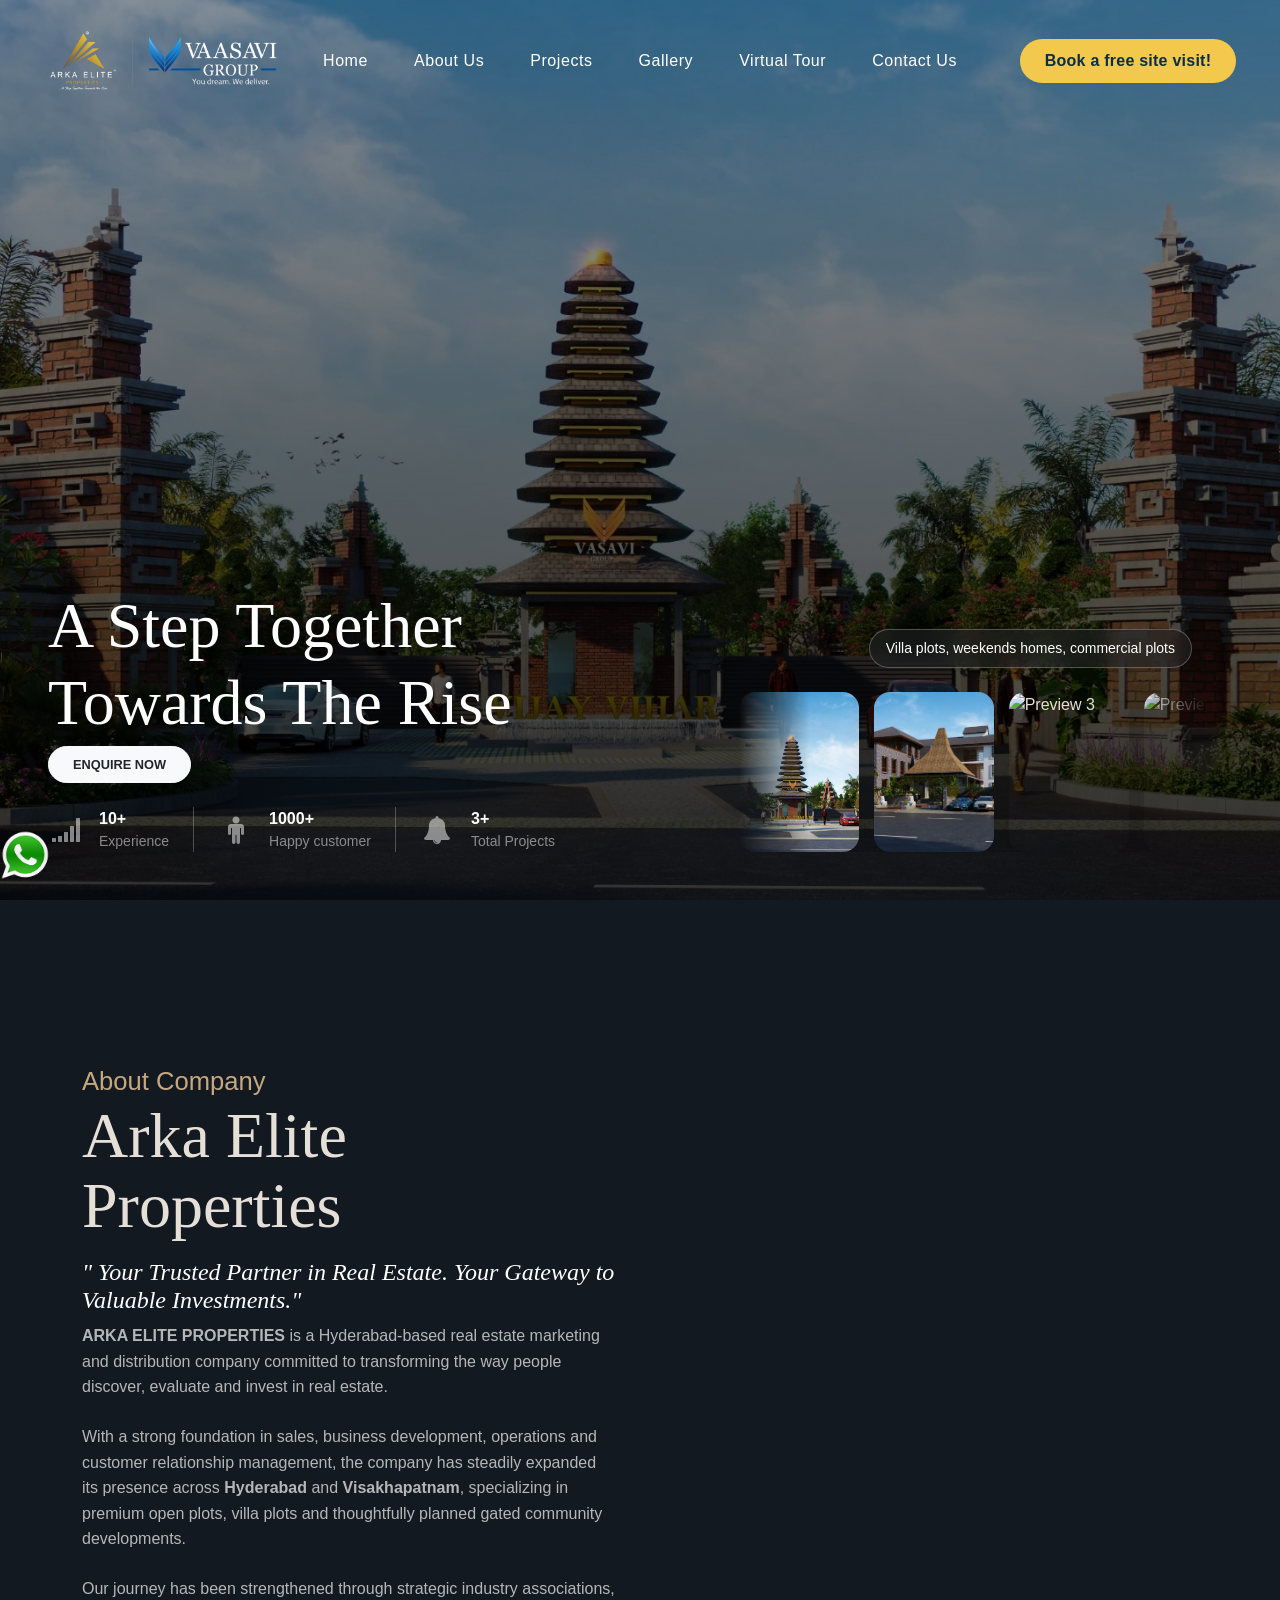
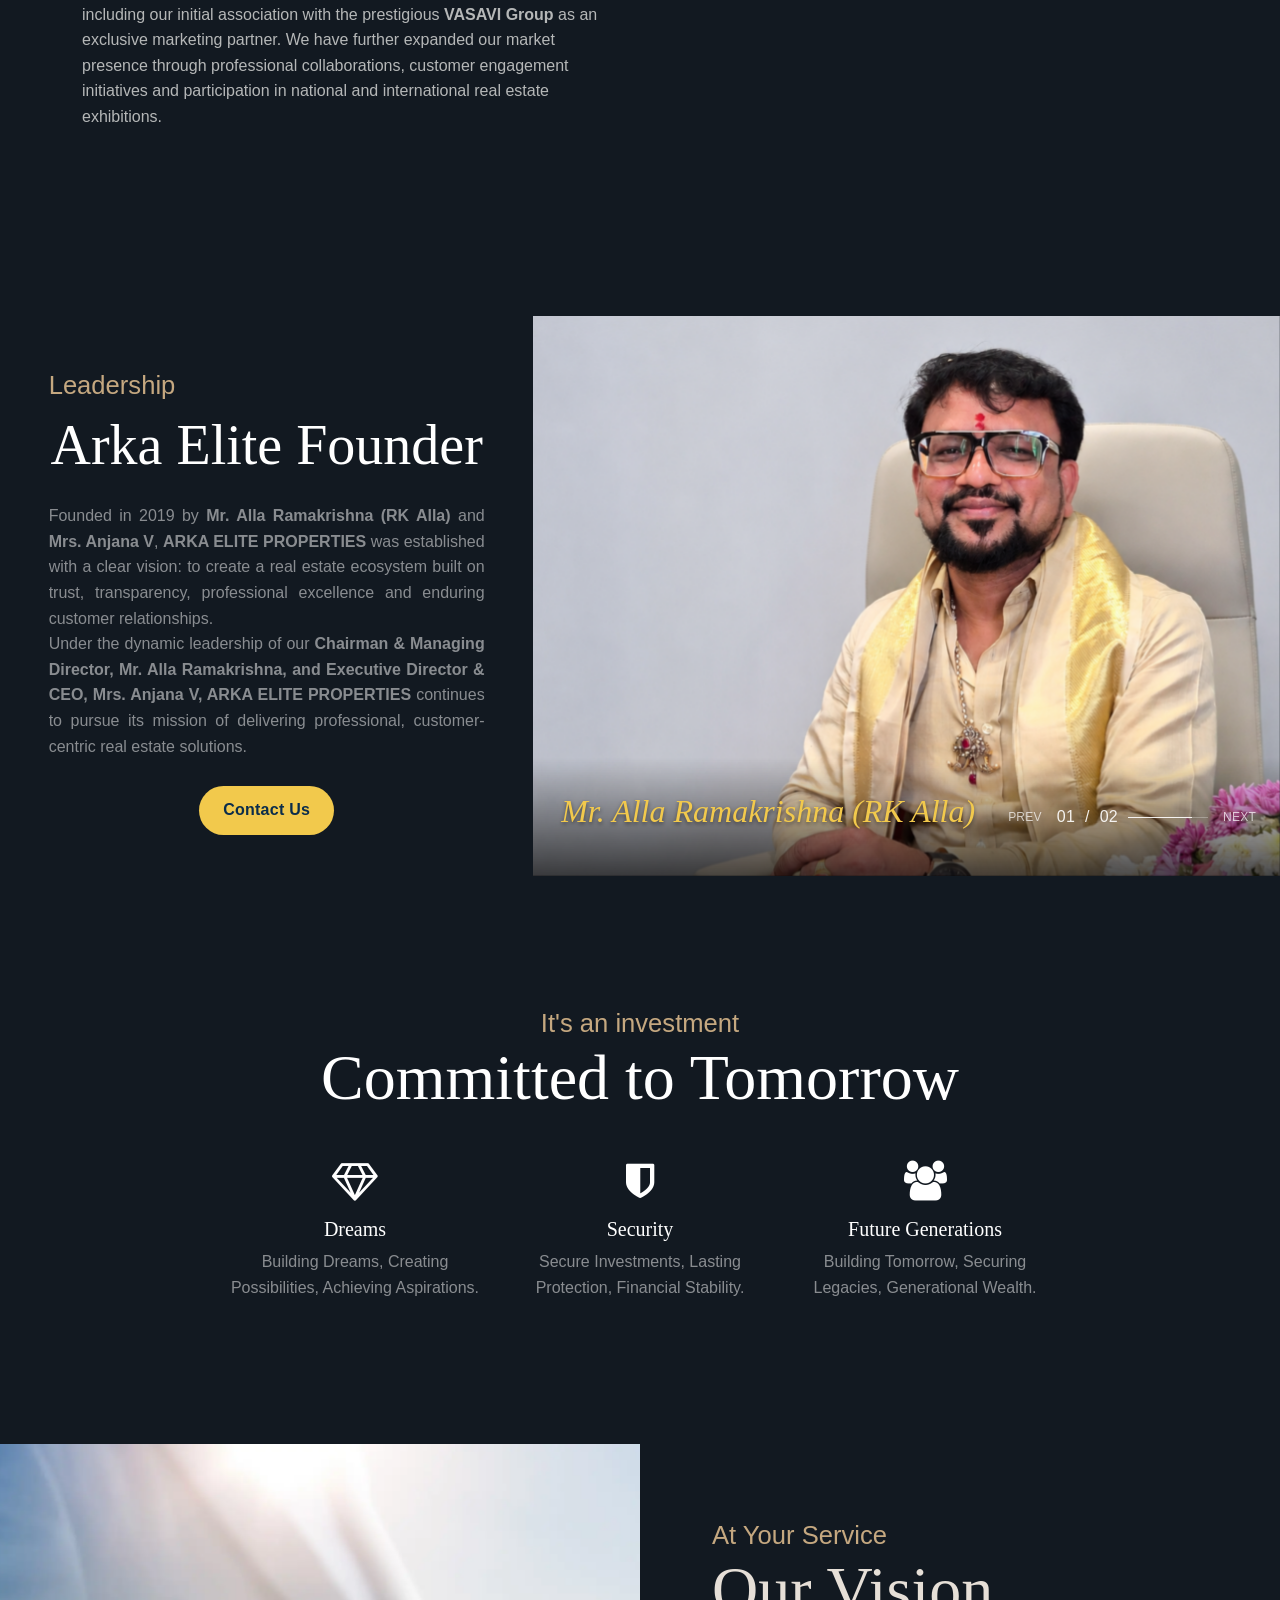
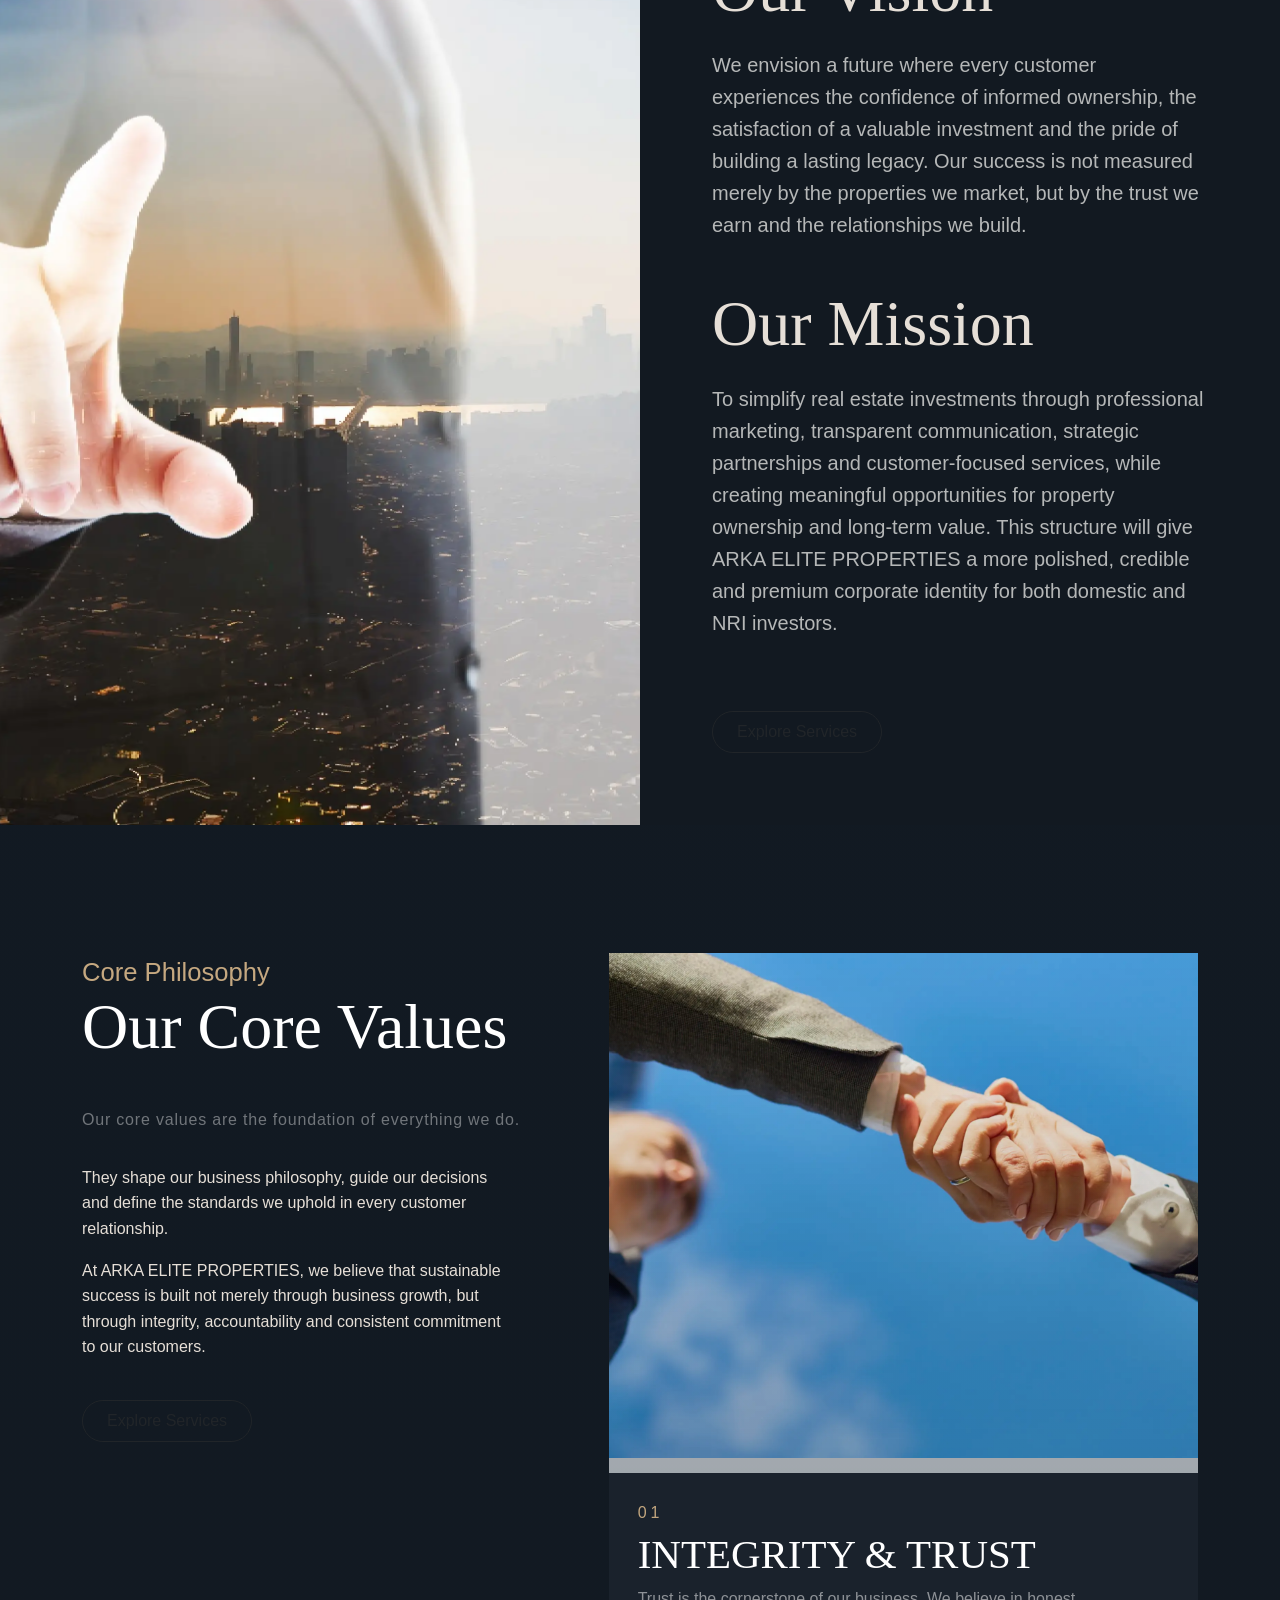
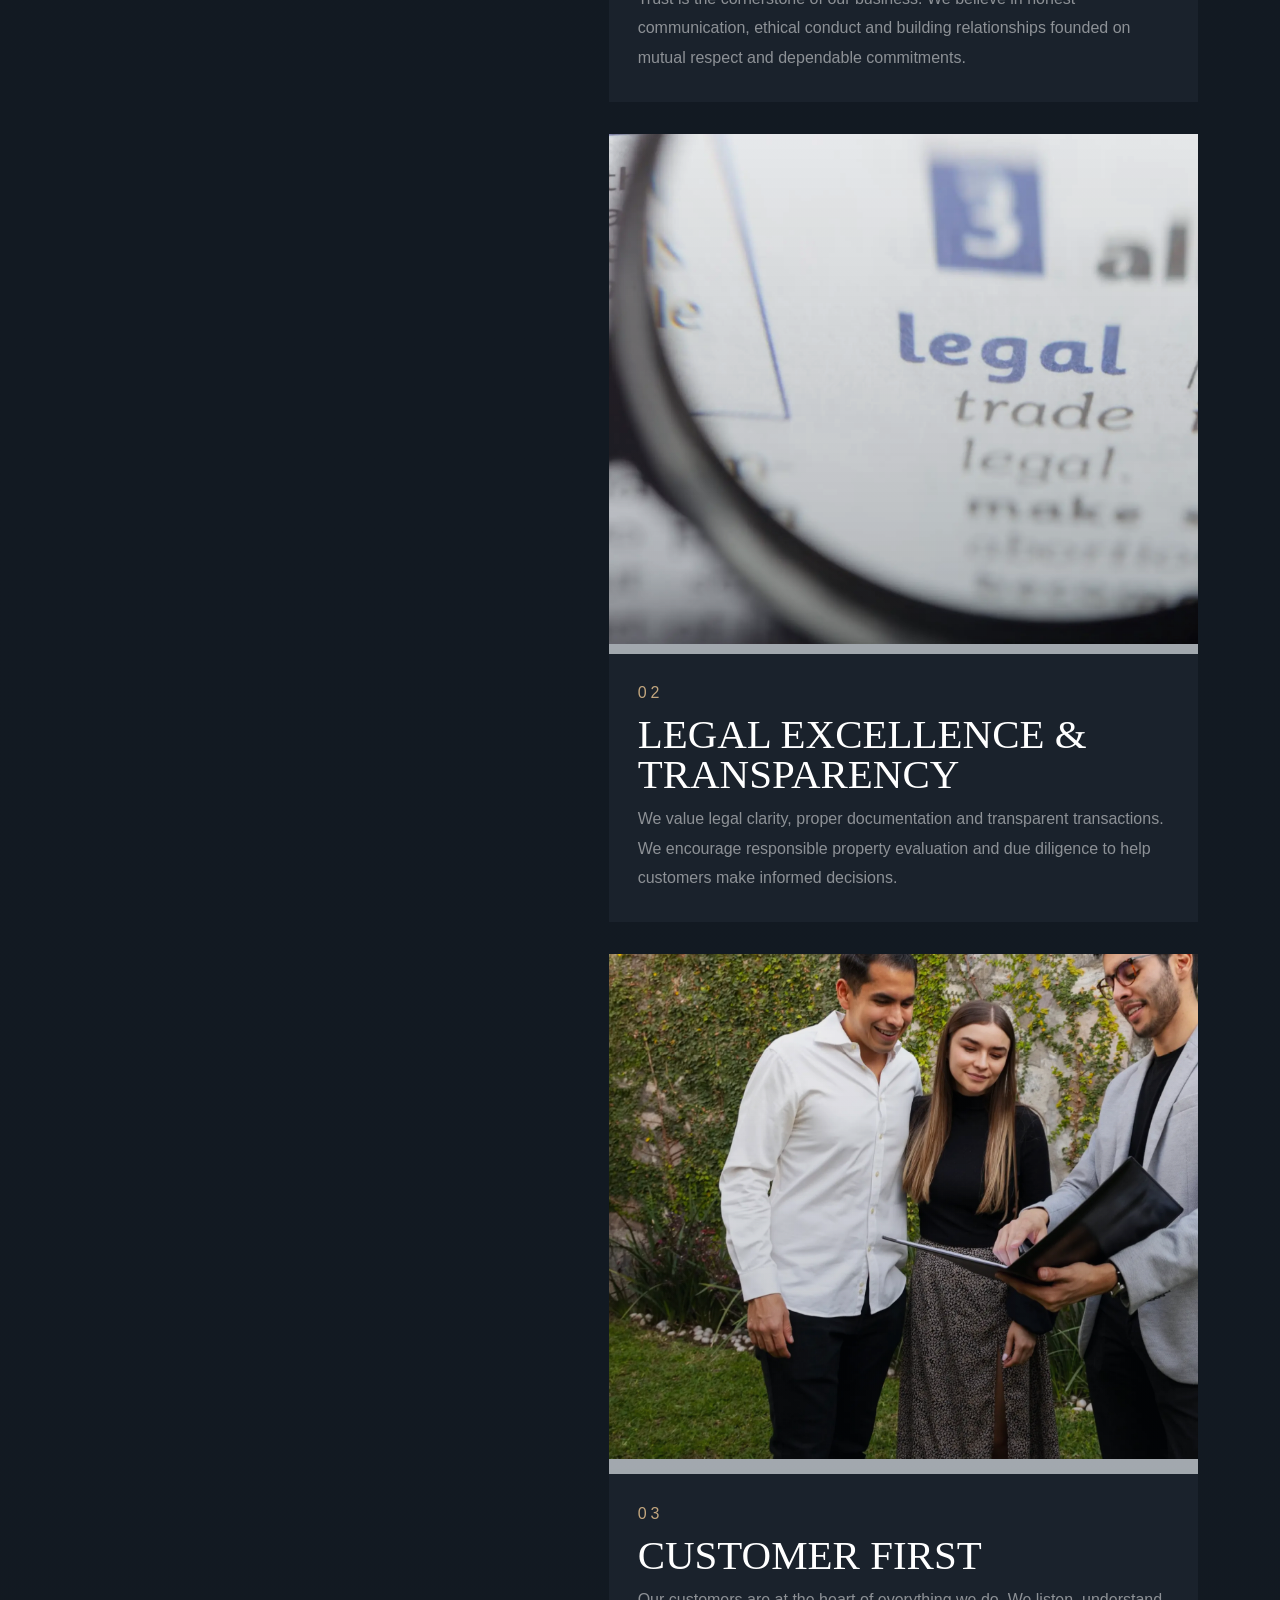
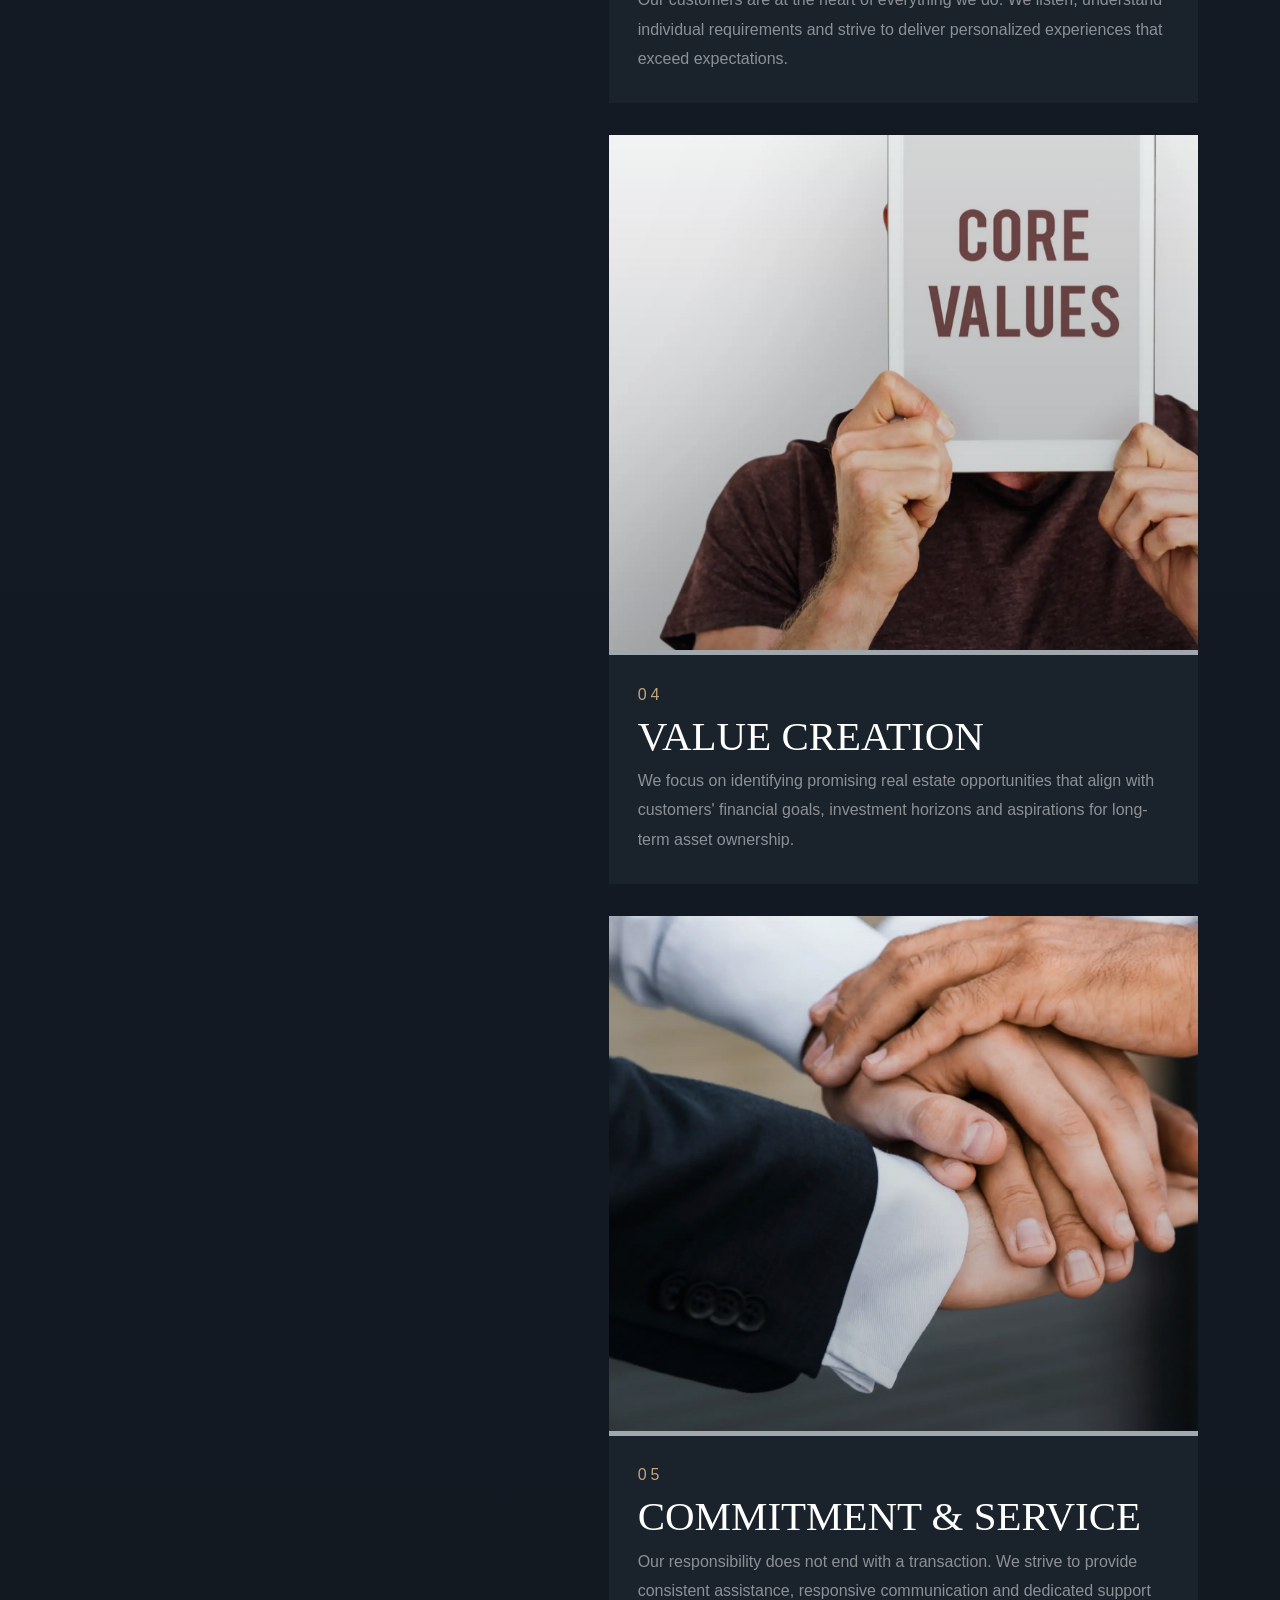
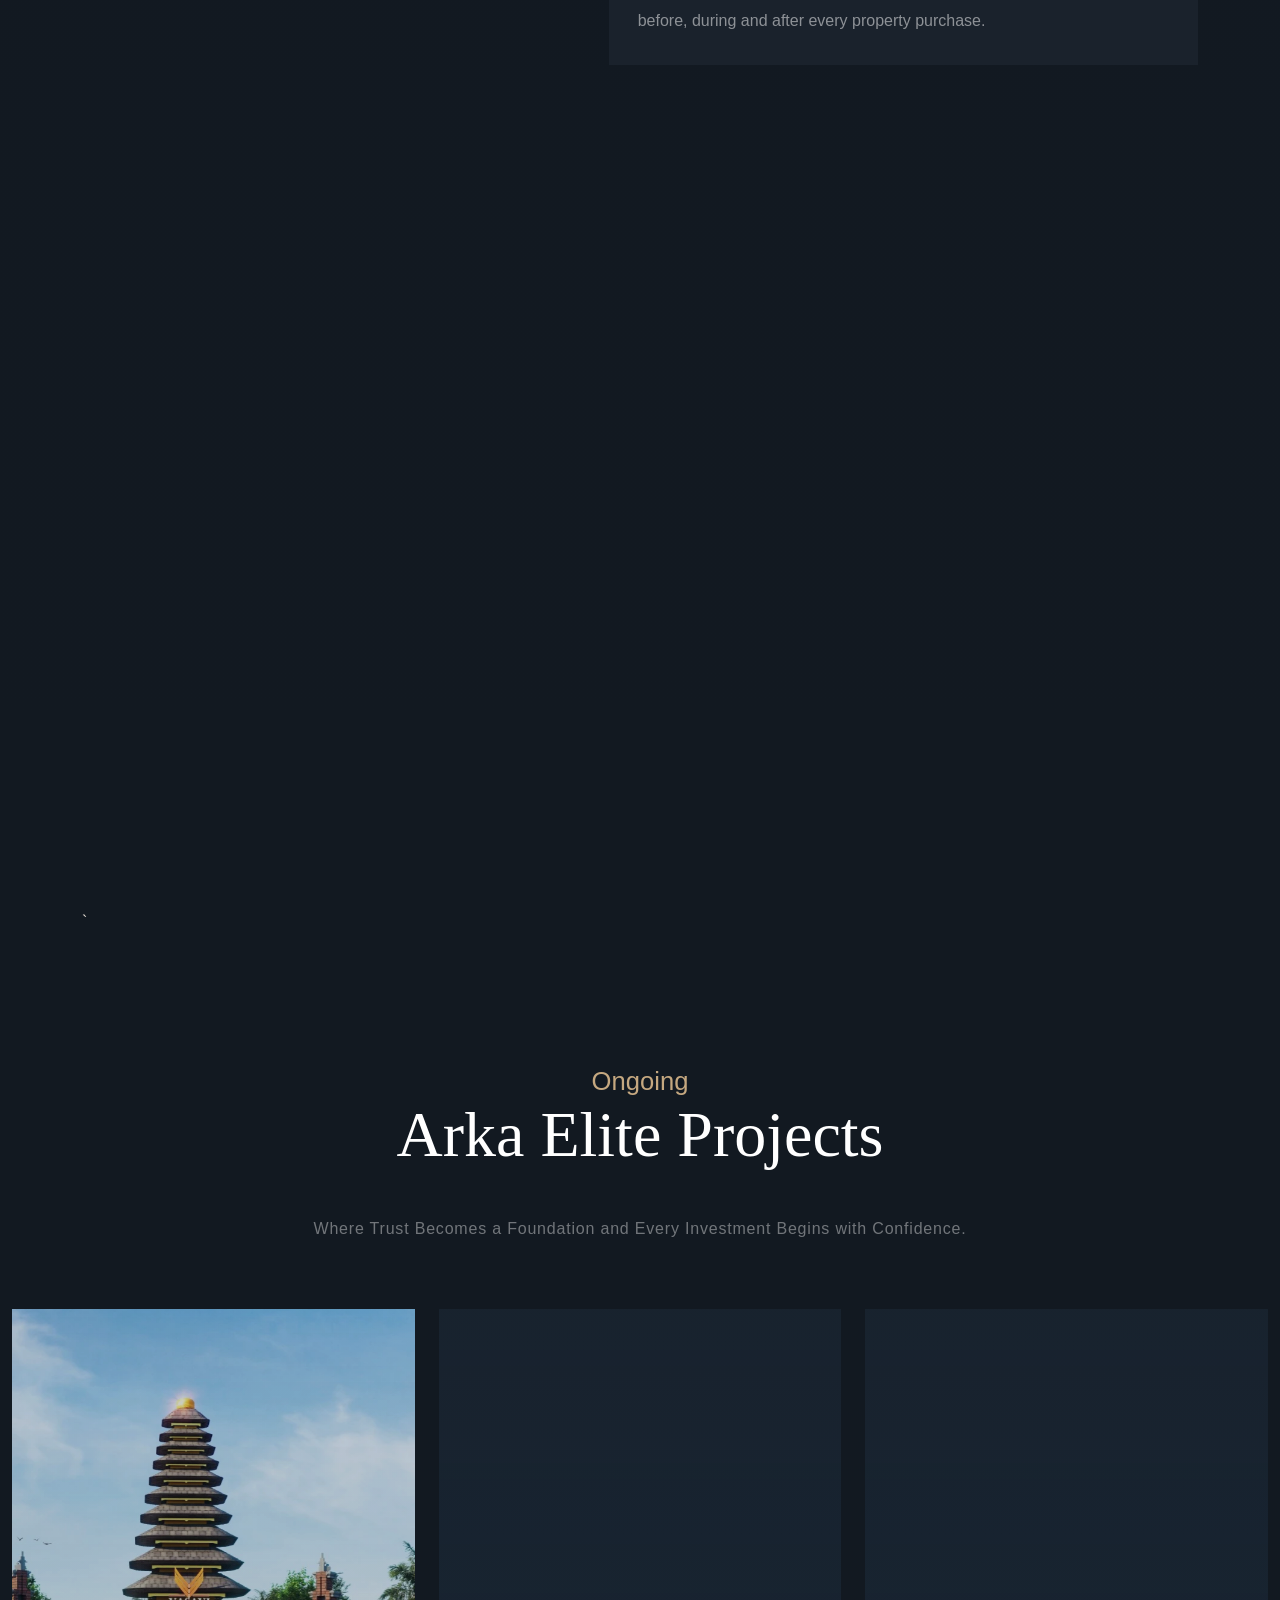
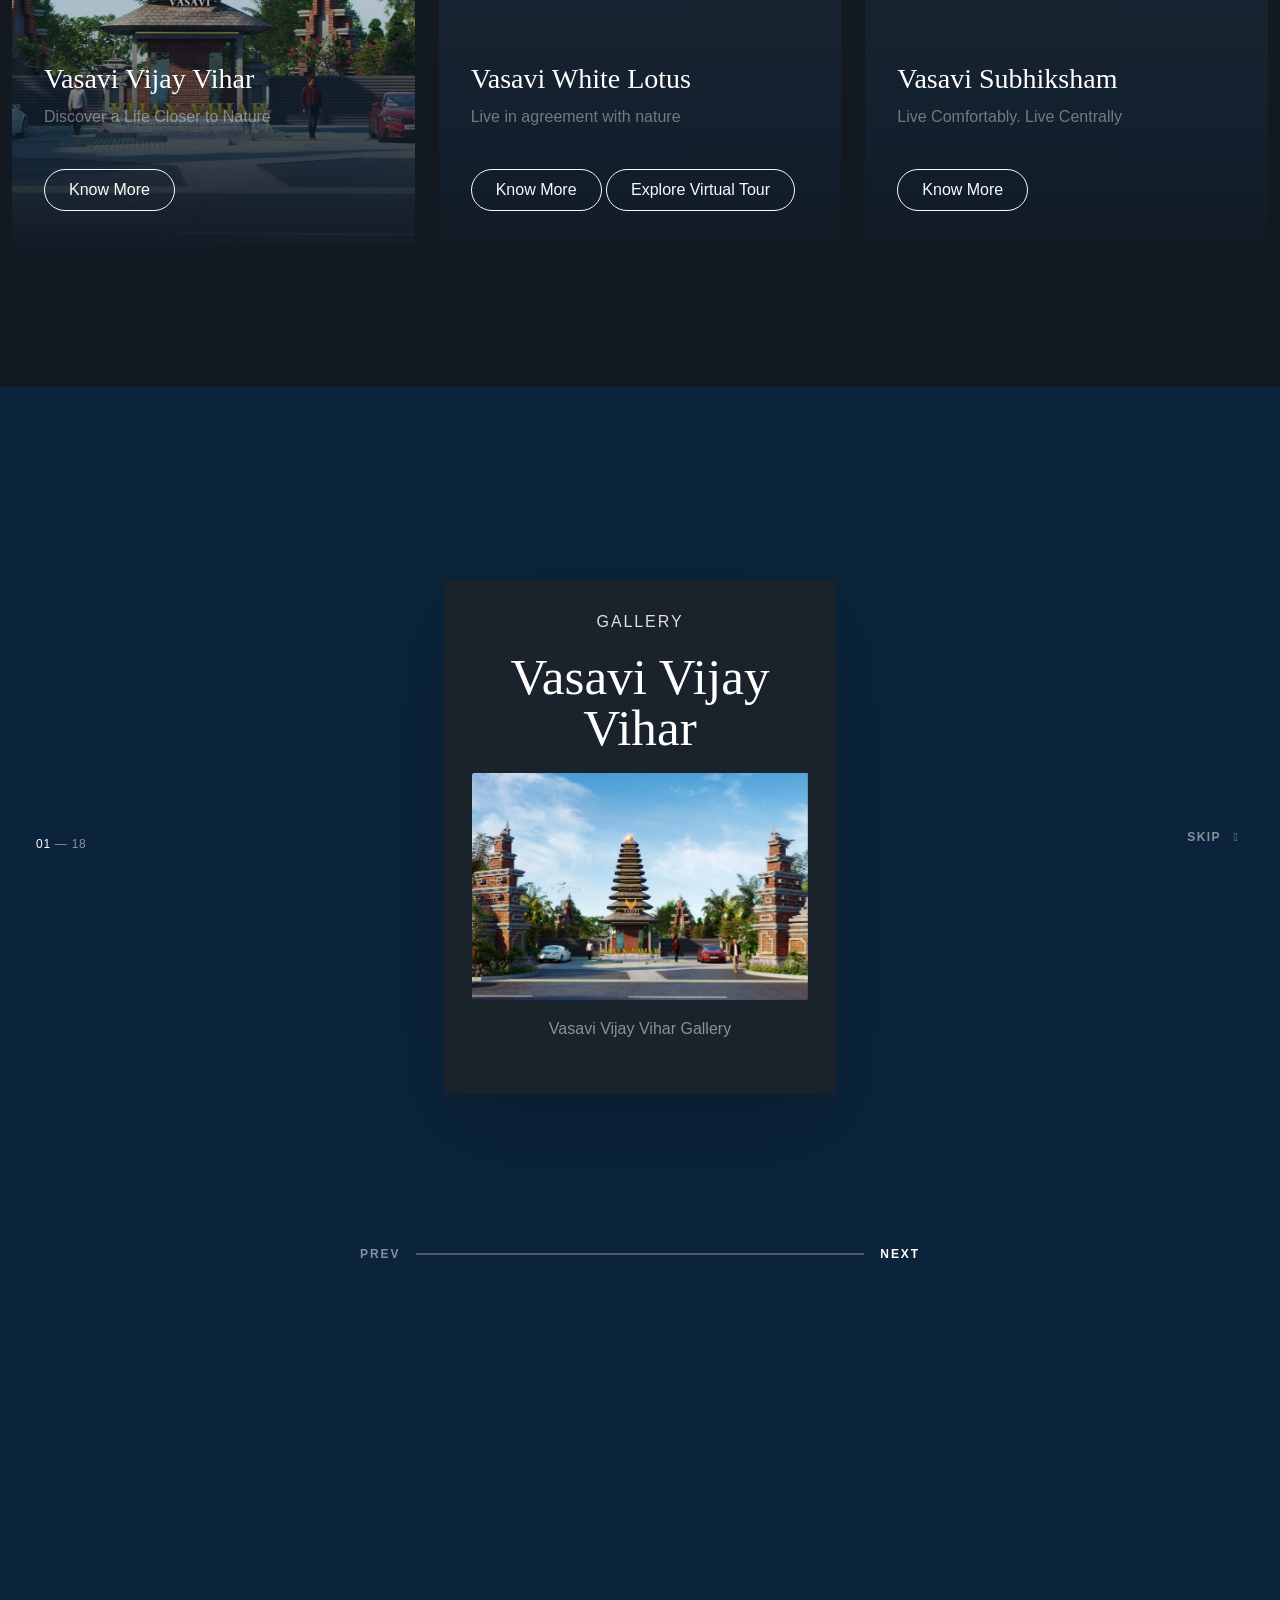
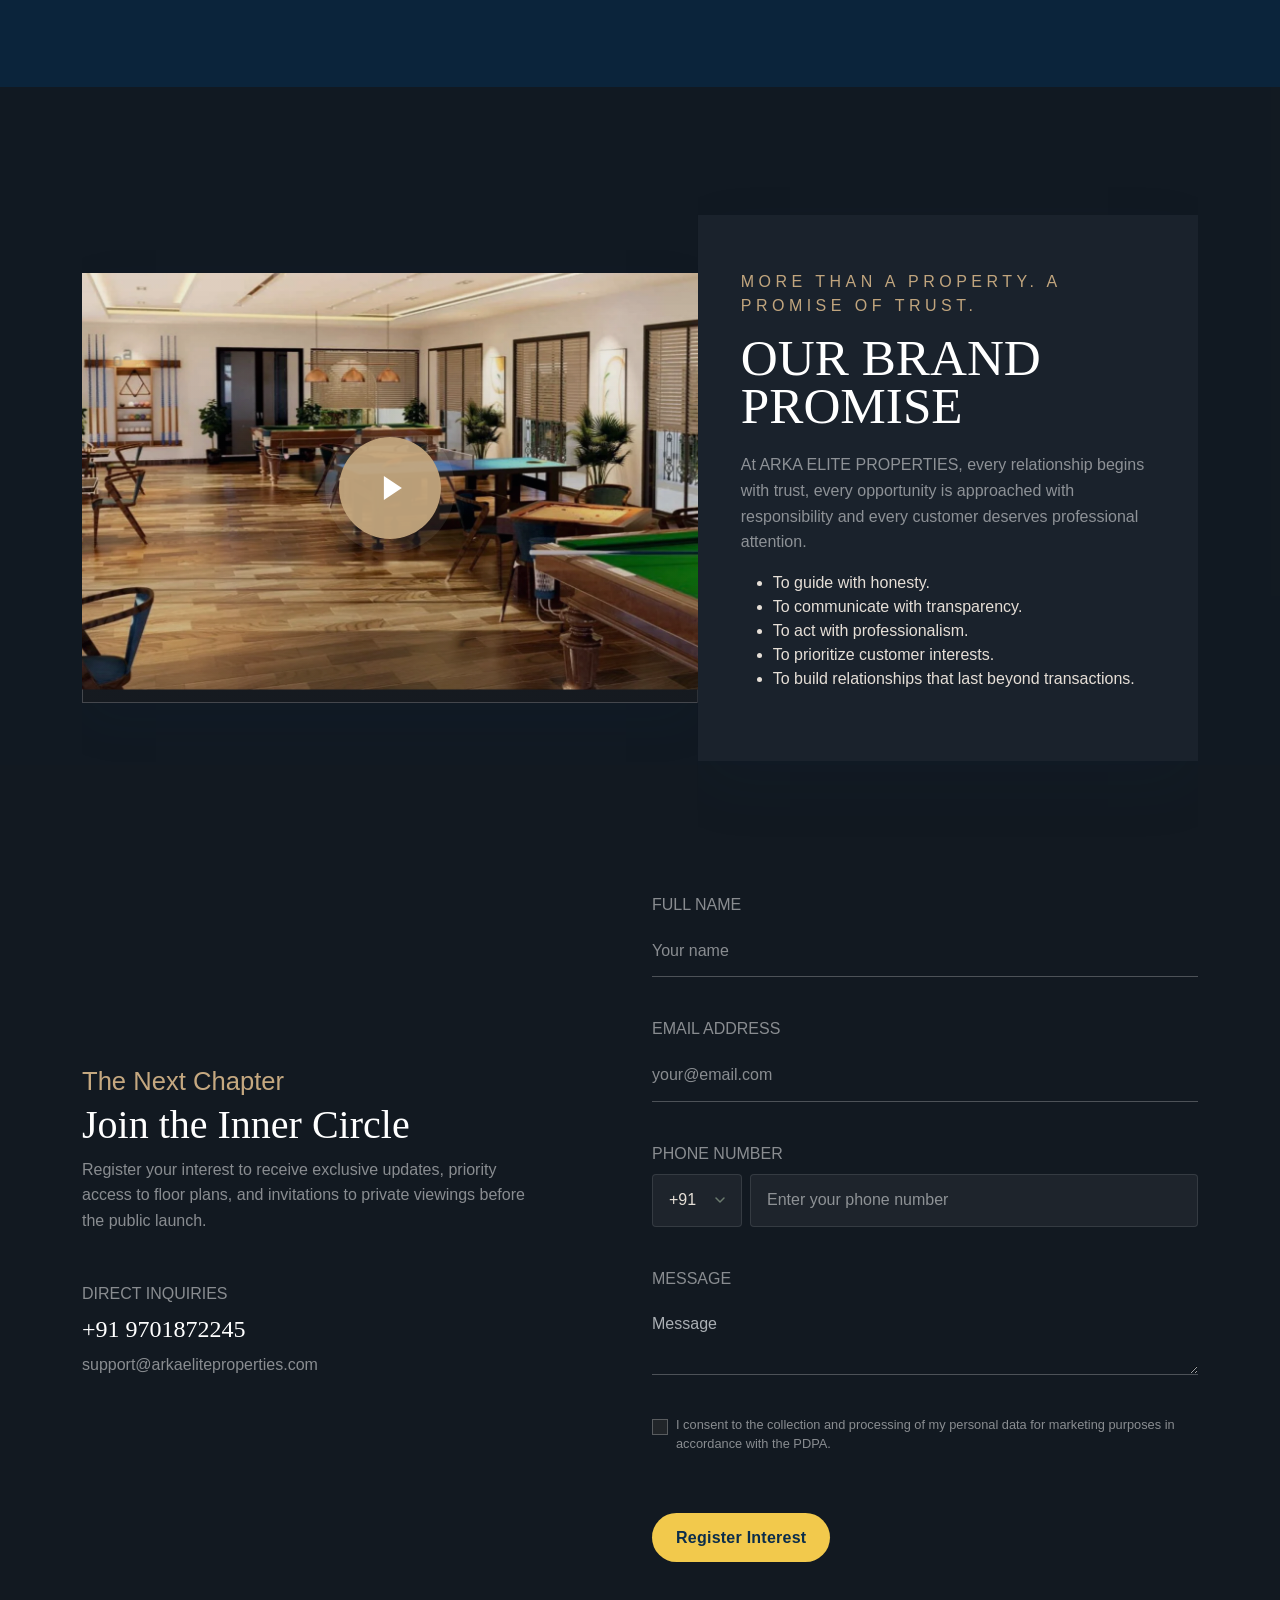
==== commit 3689b9a3: "Add files via upload" ====
--- a/index.html
+++ b/index.html
@@ -165,16 +165,16 @@
                                 <img src="img/gallery/gallery-clubhouse-day.webp" class="w-100 h-100 object-fit-cover hover-zoom" alt="Preview 2">
                             </div>
                             <div class="hero-mini-card hero-mini-card-size flex-shrink-0 overflow-hidden rounded-4">
-                                <img src="img/gallery/aerial-clubhouse.webp" class="w-100 h-100 object-fit-cover hover-zoom" alt="Preview 3">
+                                <img src="img/gallery/vwl.webp" class="w-100 h-100 object-fit-cover hover-zoom" alt="Preview 3">
                             </div>
                             <div class="hero-mini-card hero-mini-card-size flex-shrink-0 overflow-hidden rounded-4">
-                                <img src="img/gallery/gallery2.webp" class="w-100 h-100 object-fit-cover hover-zoom" alt="Preview 4">
+                                <img src="img/gallery/vasaviwhitelotus1.webp" class="w-100 h-100 object-fit-cover hover-zoom" alt="Preview 4">
                             </div>
                             <div class="hero-mini-card hero-mini-card-size flex-shrink-0 overflow-hidden rounded-4">
                                 <img src="img/gallery/gallery6.webp" class="w-100 h-100 object-fit-cover hover-zoom" alt="Preview 5">
                             </div>
                             <div class="hero-mini-card hero-mini-card-size flex-shrink-0 overflow-hidden rounded-4">
-                                <img src="img/gallery/gallery8.webp" class="w-100 h-100 object-fit-cover hover-zoom" alt="Preview 6">
+                                <img src="img/gallery/subhiksham3.webp" class="w-100 h-100 object-fit-cover hover-zoom" alt="Preview 6">
                             </div>
 
                             <!-- Duplicated Set for Infinite Scroll -->
@@ -187,16 +187,16 @@
                                 <img src="img/gallery/gallery-clubhouse-day.webp" class="w-100 h-100 object-fit-cover hover-zoom" alt="Preview 2">
                             </div>
                             <div class="hero-mini-card hero-mini-card-size flex-shrink-0 overflow-hidden rounded-4" aria-hidden="true">
-                                <img src="img/gallery/aerial-clubhouse.webp" class="w-100 h-100 object-fit-cover hover-zoom" alt="Preview 3">
+                                <img src="img/gallery/vwl.webp" class="w-100 h-100 object-fit-cover hover-zoom" alt="Preview 3">
                             </div>
                             <div class="hero-mini-card hero-mini-card-size flex-shrink-0 overflow-hidden rounded-4" aria-hidden="true">
-                                <img src="img/gallery/gallery2.webp" class="w-100 h-100 object-fit-cover hover-zoom" alt="Preview 4">
+                                <img src="img/gallery/vasaviwhitelotus2.webp" class="w-100 h-100 object-fit-cover hover-zoom" alt="Preview 4">
                             </div>
                             <div class="hero-mini-card hero-mini-card-size flex-shrink-0 overflow-hidden rounded-4" aria-hidden="true">
                                 <img src="img/gallery/gallery6.webp" class="w-100 h-100 object-fit-cover hover-zoom" alt="Preview 5">
                             </div>
                             <div class="hero-mini-card hero-mini-card-size flex-shrink-0 overflow-hidden rounded-4" aria-hidden="true">
-                                <img src="img/gallery/gallery8.webp" class="w-100 h-100 object-fit-cover hover-zoom" alt="Preview 6">
+                                <img src="img/gallery/subhiksham3.webp" class="w-100 h-100 object-fit-cover hover-zoom" alt="Preview 6">
                             </div>
                         </div>
                     </div>
@@ -639,7 +639,7 @@
 
                 <div class="col-md-4 reveal delay-2" data-reveal="fade-up">
                     <div class="room-card overflow-hidden">
-                        <img src="img/vasavi_white_lotus.webp" alt="Ocean Suite" class="img-fluid room-img" data-speed="1.05">
+                        <img src="img/vasaviwhitelotus.webp" alt="Ocean Suite" class="img-fluid room-img" data-speed="1.05">
                         <div class="room-info">
                             <h3 class="text-white">Vasavi White Lotus</h3>
                             <p class="text-white-50">Live in agreement with nature</p>
@@ -650,7 +650,7 @@
                 </div>
                 <div class="col-md-4 reveal delay-4" data-reveal="fade-up">
                     <div class="room-card overflow-hidden">
-                        <img src="img/hero_background1.webp" alt="Garden Villa" class="img-fluid room-img" data-speed="1.05">
+                        <img src="img/vasavisubhiksham.webp" alt="Garden Villa" class="img-fluid room-img" data-speed="1.05">
                         <div class="room-info">
                             <h3 class="text-white">Vasavi Subhiksham</h3>
                             <p class="text-white-50">Live Comfortably. Live Centrally</p>
@@ -687,6 +687,16 @@
                 </figure>
 
                 <figure class="feature-gallery-scroll__slide" data-feature-gallery-slide>
+                    <img src="img/gallery/vwl.webp" alt="Vasavi White Lotus Gallery" class="brightness-70">
+                </figure>
+                <figure class="feature-gallery-scroll__slide" data-feature-gallery-slide>
+                    <img src="img/gallery/vasaviwhitelotus1.webp" alt="Vasavi White Lotus Gallery" class="brightness-70">
+                </figure>
+                <figure class="feature-gallery-scroll__slide" data-feature-gallery-slide>
+                    <img src="img/gallery/vasaviwhitelotus2.webp" alt="Vasavi White Lotus Gallery" class="brightness-70">
+                </figure>
+
+                <figure class="feature-gallery-scroll__slide" data-feature-gallery-slide>
                     <img src="img/gallery/gallery2.webp" alt="Vasavi White Lotus Gallery" class="brightness-70">
                 </figure>
                 <figure class="feature-gallery-scroll__slide" data-feature-gallery-slide>
@@ -703,6 +713,16 @@
                 </figure>
                 <figure class="feature-gallery-scroll__slide" data-feature-gallery-slide>
                     <img src="img/gallery/gallery11.webp" alt="Vasavi White Lotus Gallery" class="brightness-70">
+                </figure>
+                
+                <figure class="feature-gallery-scroll__slide" data-feature-gallery-slide>
+                    <img src="img/gallery/subhiksham1.webp" alt="Vasavi Subhiksham Gallery" class="brightness-70">
+                </figure>
+                <figure class="feature-gallery-scroll__slide" data-feature-gallery-slide>
+                    <img src="img/gallery/subhiksham2.webp" alt="Vasavi Subhiksham Gallery" class="brightness-70">
+                </figure>
+                <figure class="feature-gallery-scroll__slide" data-feature-gallery-slide>
+                    <img src="img/gallery/subhiksham3.webp" alt="Vasavi Subhiksham Gallery" class="brightness-70">
                 </figure>
             </div>
 
@@ -755,9 +775,19 @@
                 <div data-feature-gallery-info data-eyebrow="Gallery" data-title="White Lotus" data-text="White Lotus Gallery"></div>
                 <div data-feature-gallery-info data-eyebrow="Gallery" data-title="White Lotus" data-text="White Lotus Gallery"></div>
                 <div data-feature-gallery-info data-eyebrow="Gallery" data-title="White Lotus" data-text="White Lotus Gallery"></div>
+                
                 <div data-feature-gallery-info data-eyebrow="Gallery" data-title="White Lotus" data-text="White Lotus Gallery"></div>
                 <div data-feature-gallery-info data-eyebrow="Gallery" data-title="White Lotus" data-text="White Lotus Gallery"></div>
                 <div data-feature-gallery-info data-eyebrow="Gallery" data-title="White Lotus" data-text="White Lotus Gallery"></div>
+                <div data-feature-gallery-info data-eyebrow="Gallery" data-title="White Lotus" data-text="White Lotus Gallery"></div>
+                <div data-feature-gallery-info data-eyebrow="Gallery" data-title="White Lotus" data-text="White Lotus Gallery"></div>
+                <div data-feature-gallery-info data-eyebrow="Gallery" data-title="White Lotus" data-text="White Lotus Gallery"></div>
+            
+                <div data-feature-gallery-info data-eyebrow="Gallery" data-title="Subhiksham" data-text="Subhiksham Gallery"></div>
+                <div data-feature-gallery-info data-eyebrow="Gallery" data-title="Subhiksham" data-text="Subhiksham Gallery"></div>
+                <div data-feature-gallery-info data-eyebrow="Gallery" data-title="Subhiksham" data-text="Subhiksham Gallery"></div>
+            
+            
             </div>
         </div>
     </section>
@@ -885,7 +915,10 @@
                         <span class="footer-label">Quick Links</span>
                         <a href="index.html" target="_blank" class="footer-link">Home</a>
                         <a href="about.html" target="_blank" class="footer-link">About Us</a>
-                        <a href="projects" target="_blank" class="footer-link">Projects</a>
+                        <!-- <a href="projects" target="_blank" class="footer-link">Projects</a> -->
+                        <a href="https://www.vasavivijayvihar.com/" target="_blank" class="footer-link">Vasavi Vijay Vihar</a>
+                        <a href="https://vasavi-white-lotus.arkaonearkaone.workers.dev/" target="_blank" class="footer-link">Vasavi White Lotus</a>
+                        <a href="https://vasavi-subhiksham.arkaonearkaone.workers.dev/" target="_blank" class="footer-link">Vasavi Subhiksham</a>
                         <a href="gallery.html" target="_blank" class="footer-link">Gallery</a>
                         <a href="gallery.html" target="_blank" class="footer-link">Virtual Tour</a>
                         <a href="contact.html" target="_blank" class="footer-link">Contact Us</a>
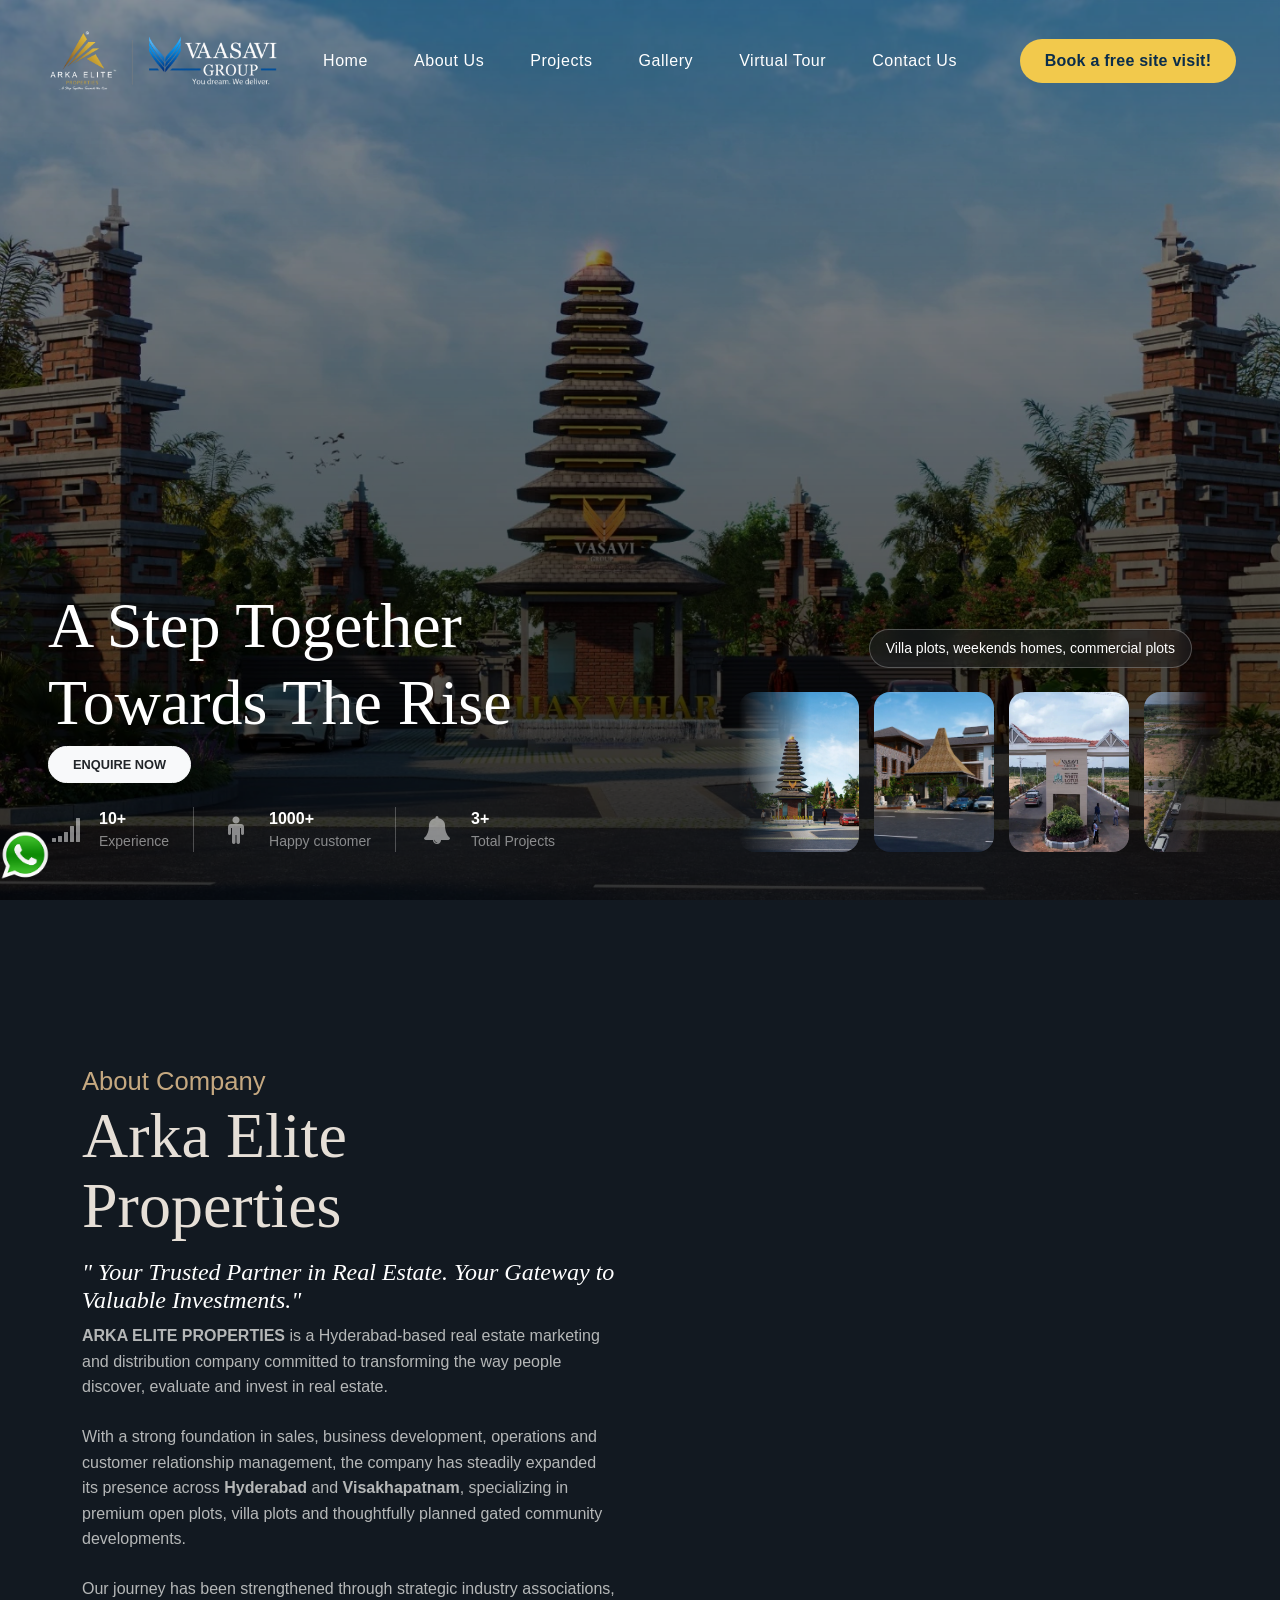
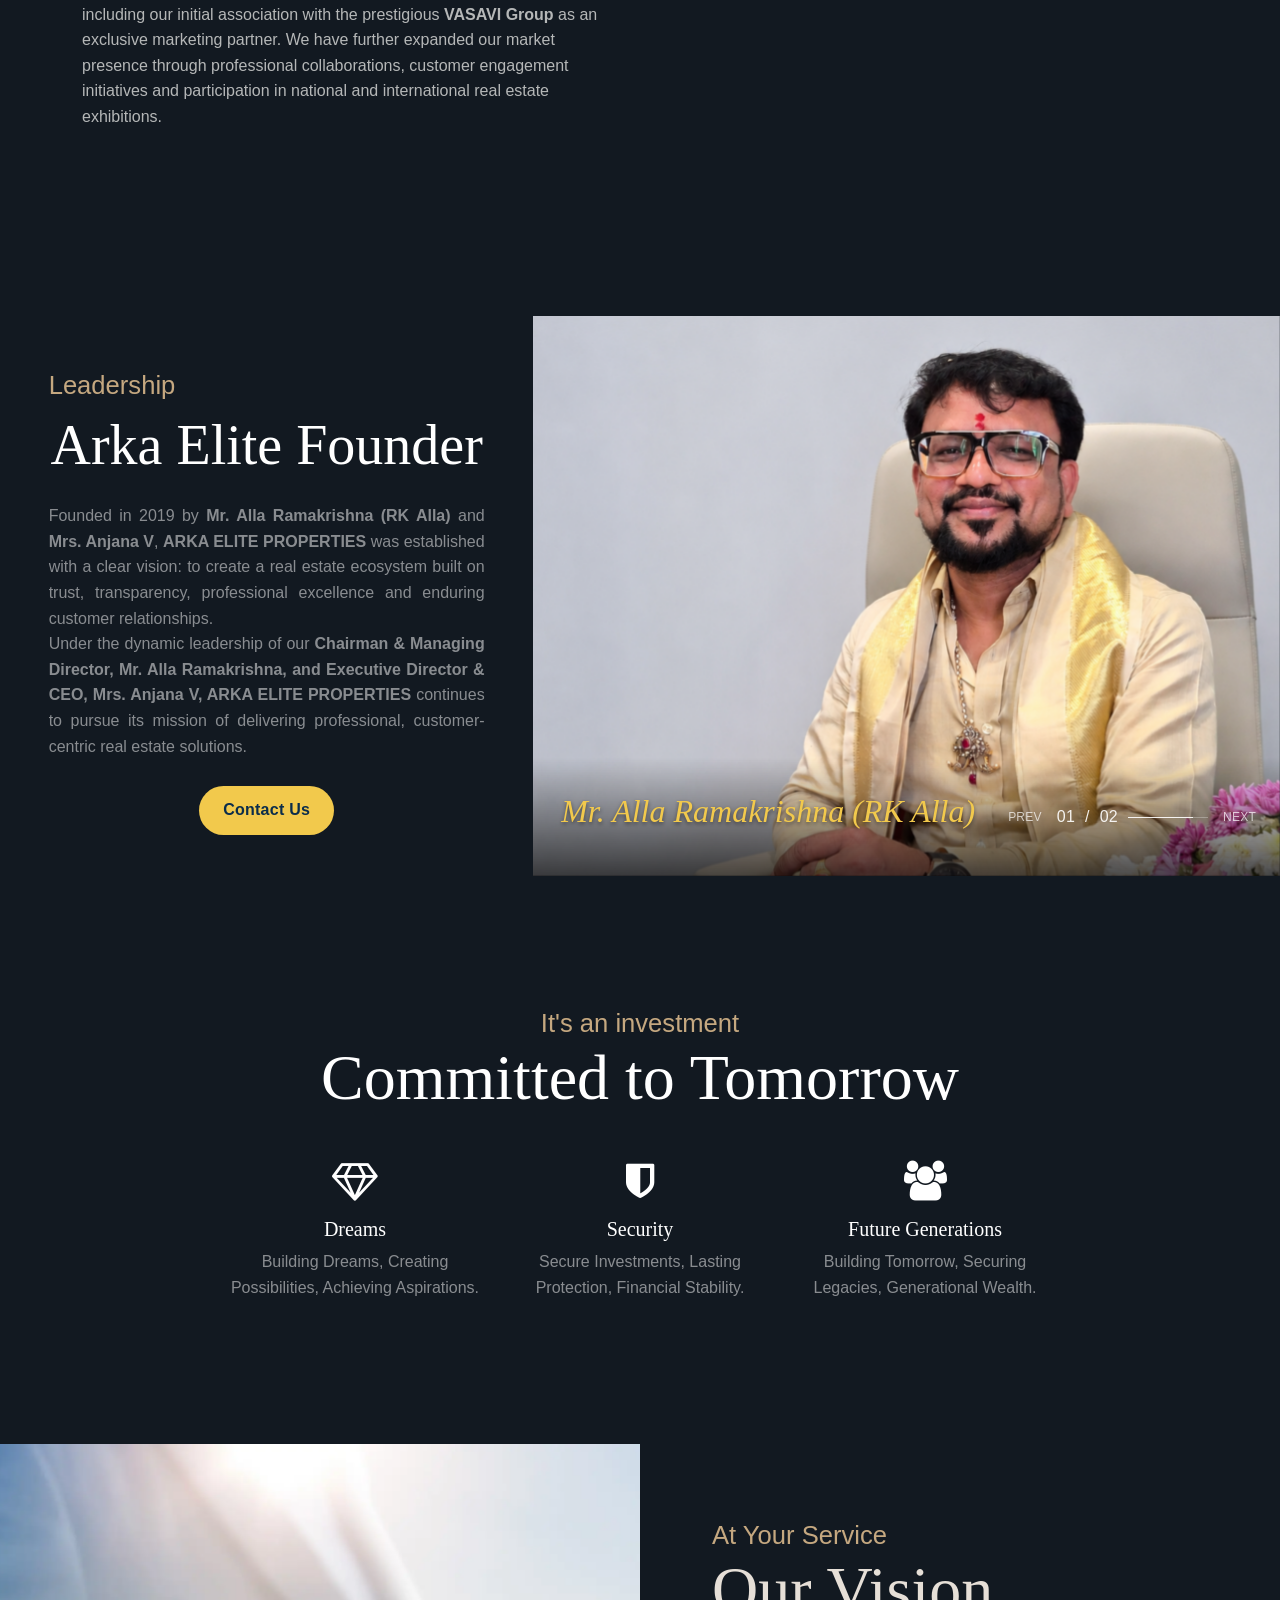
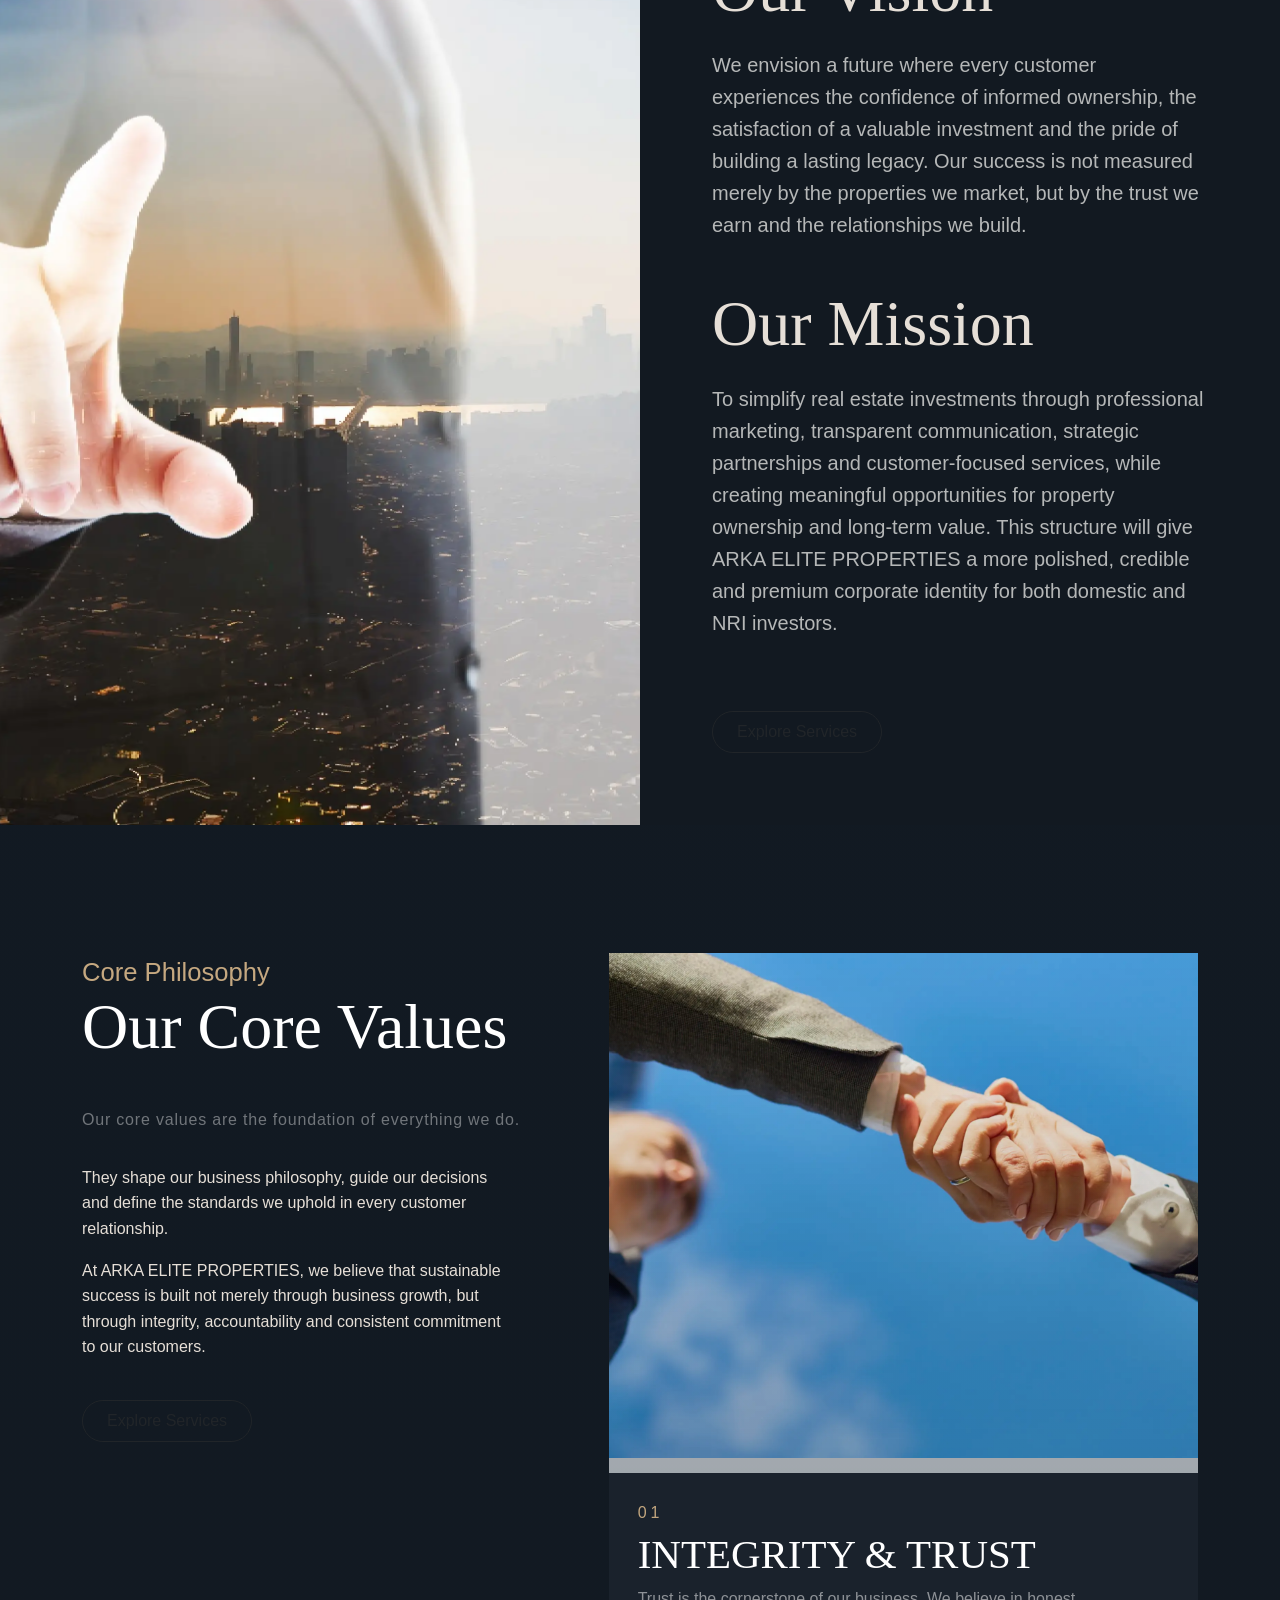
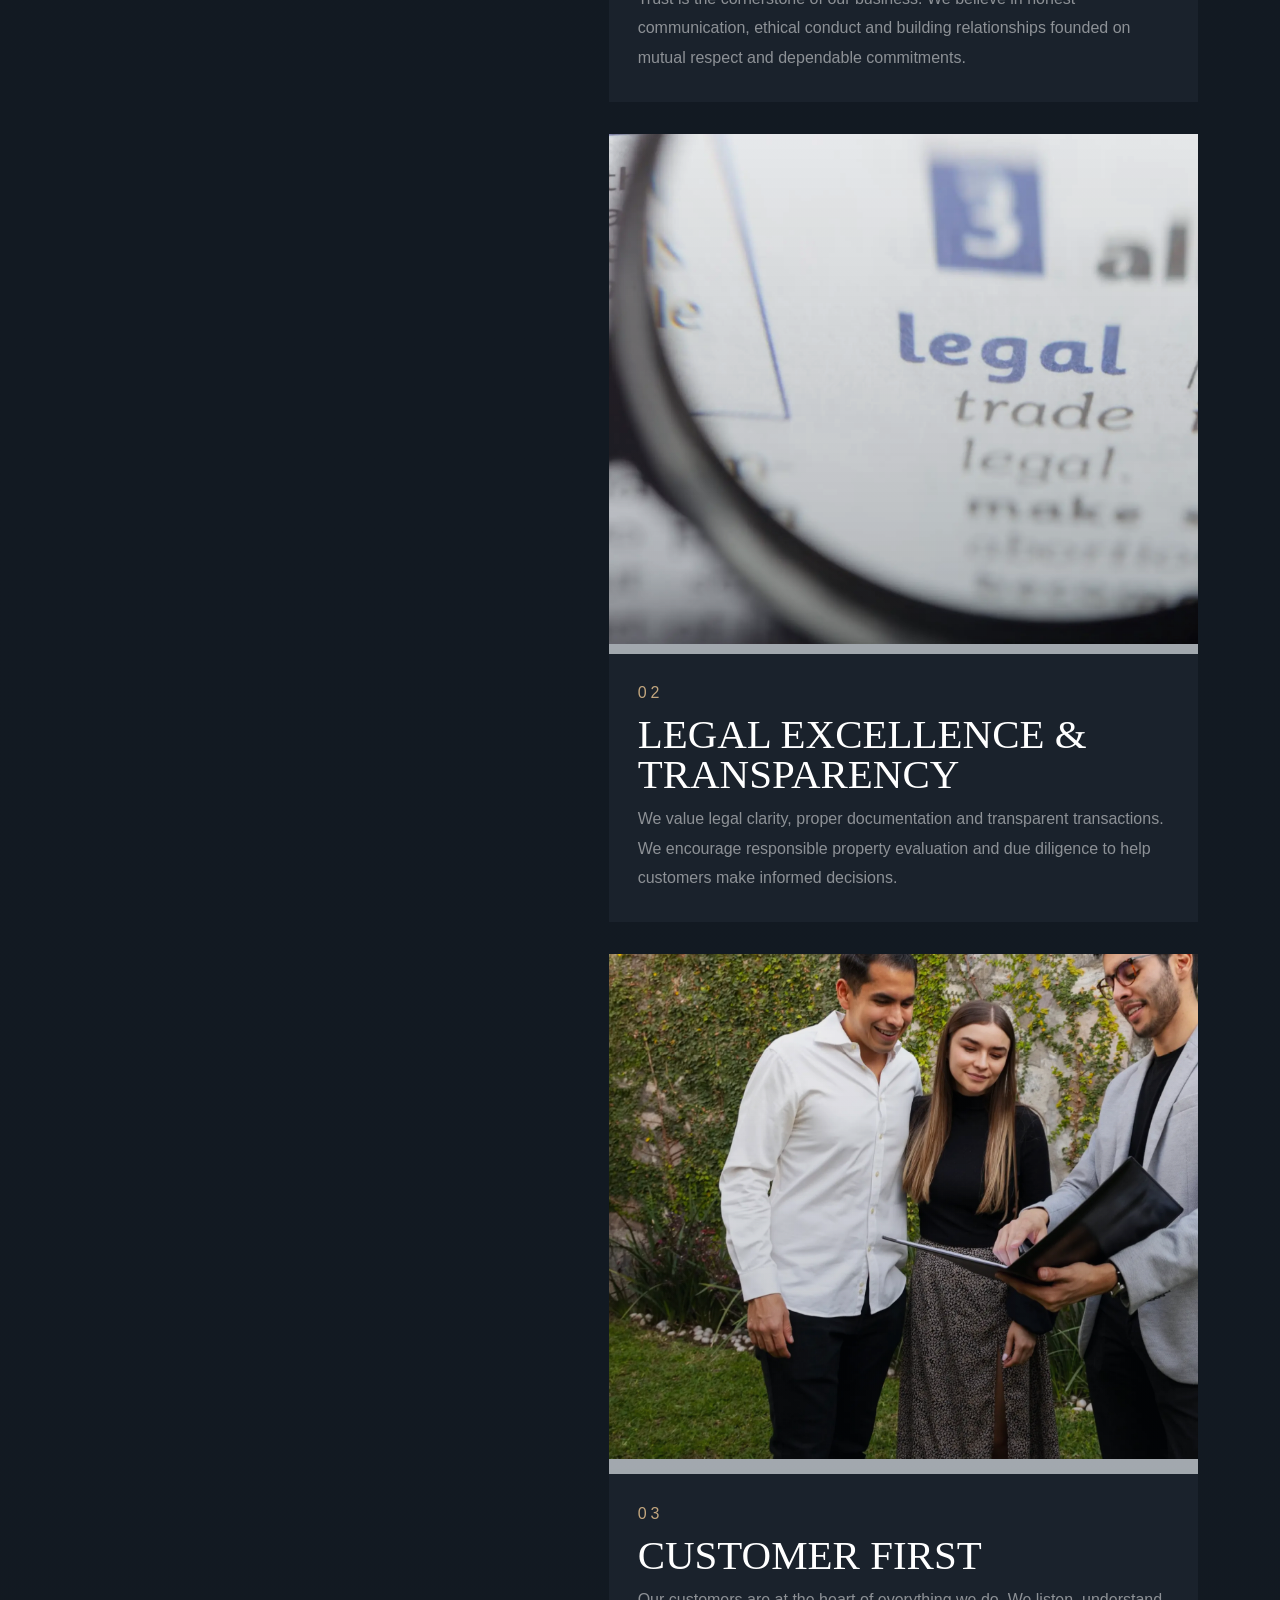
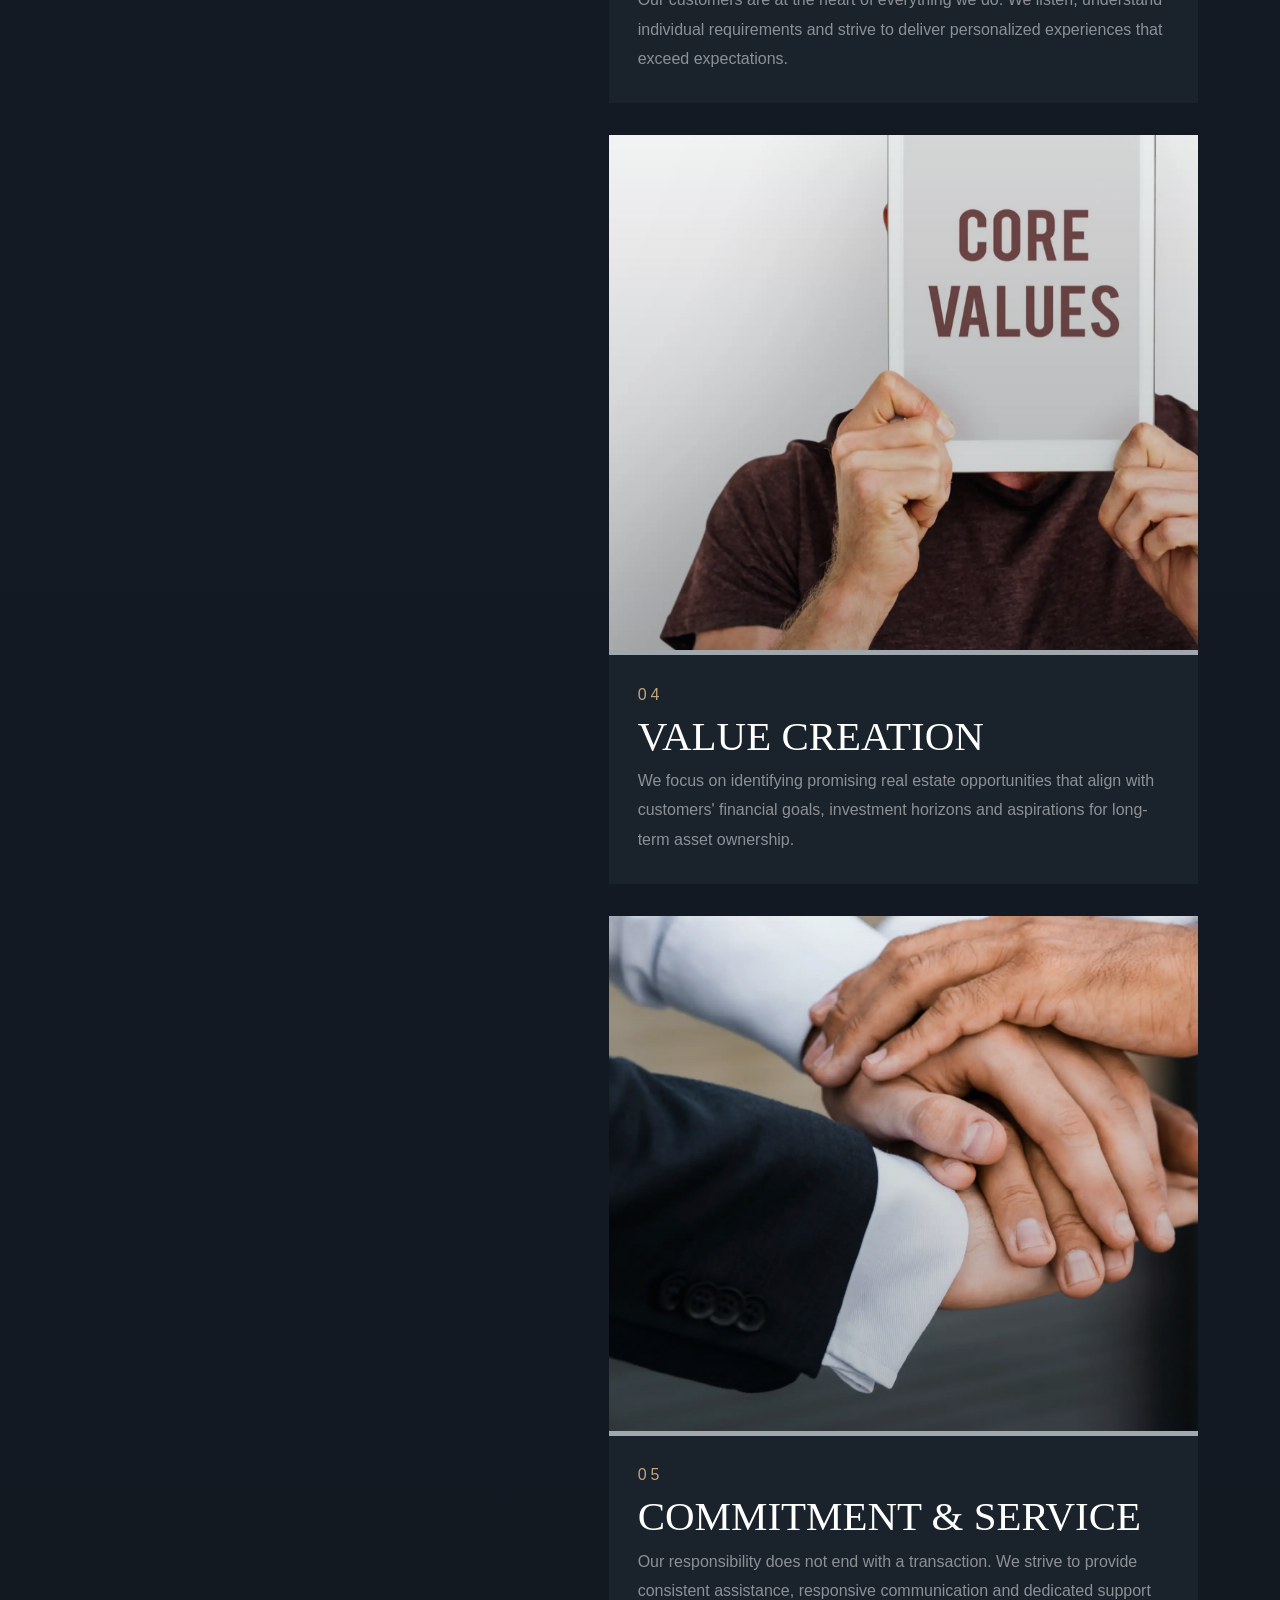
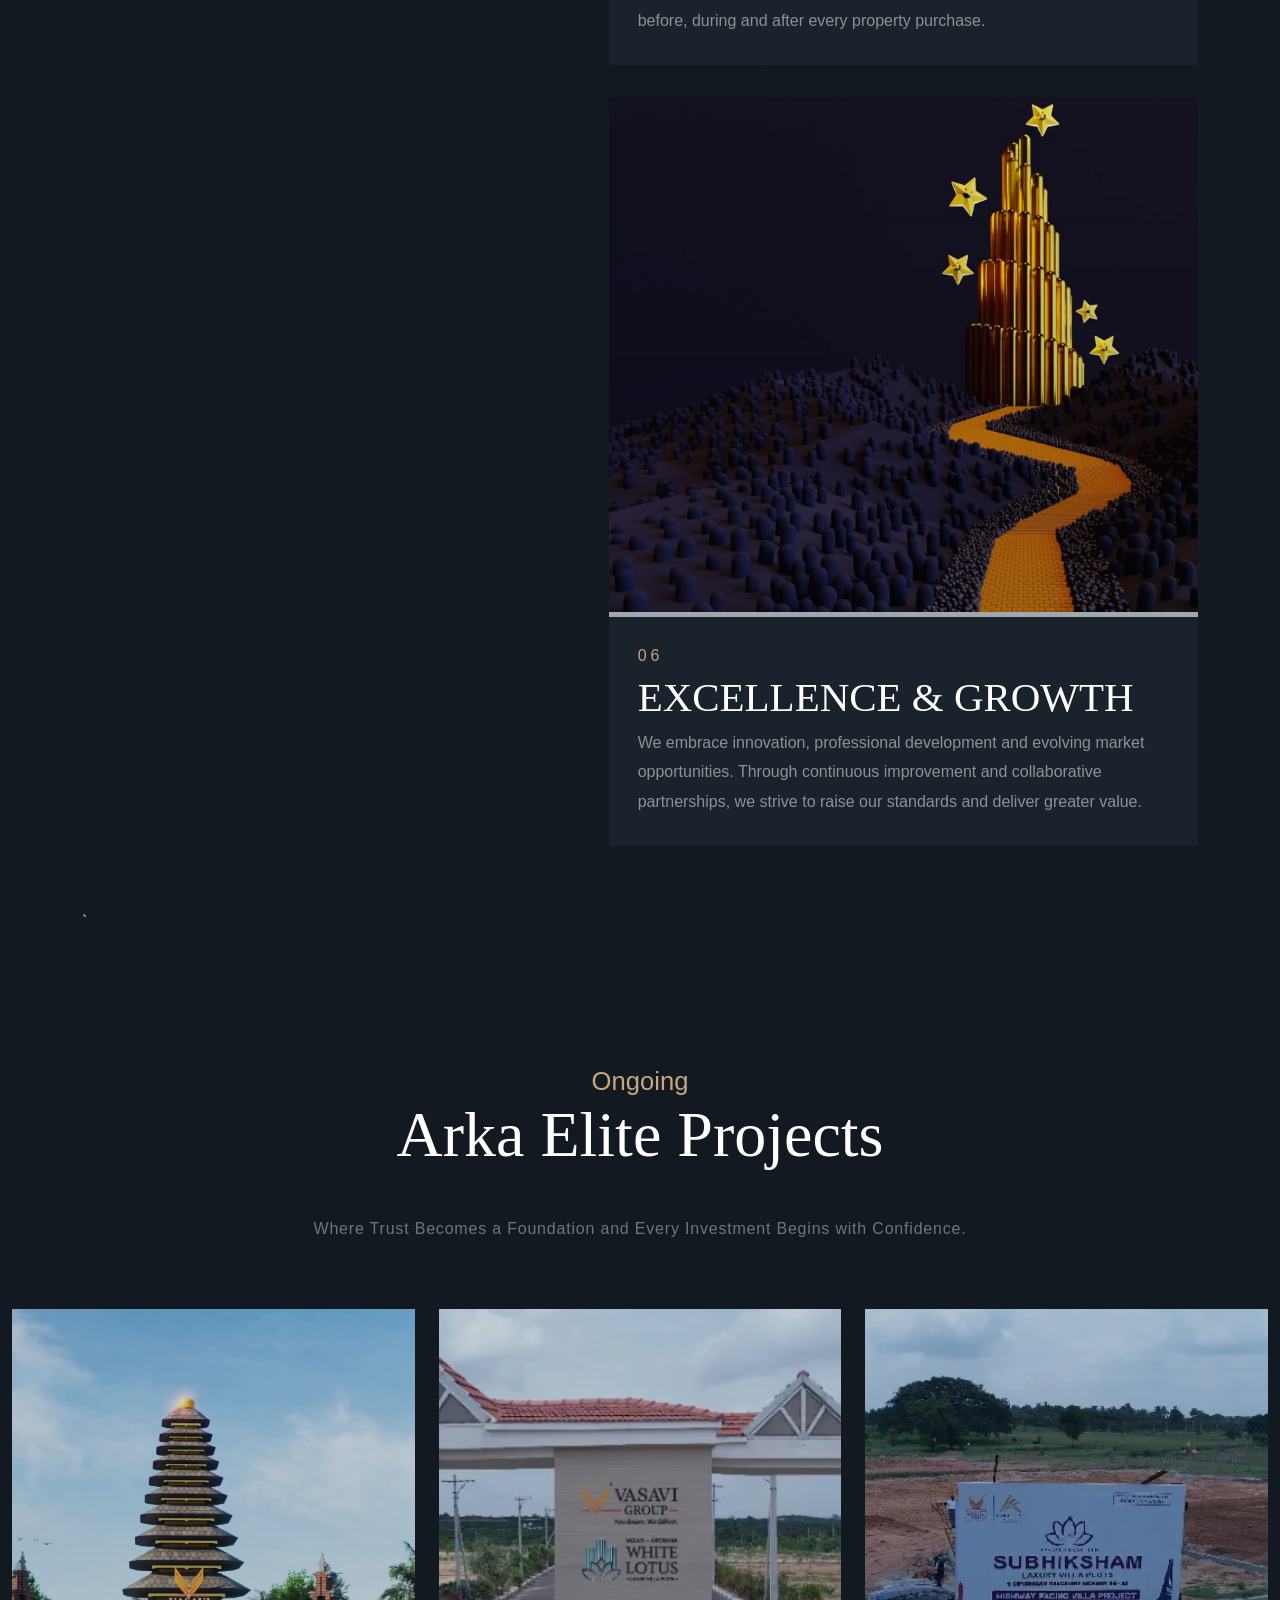
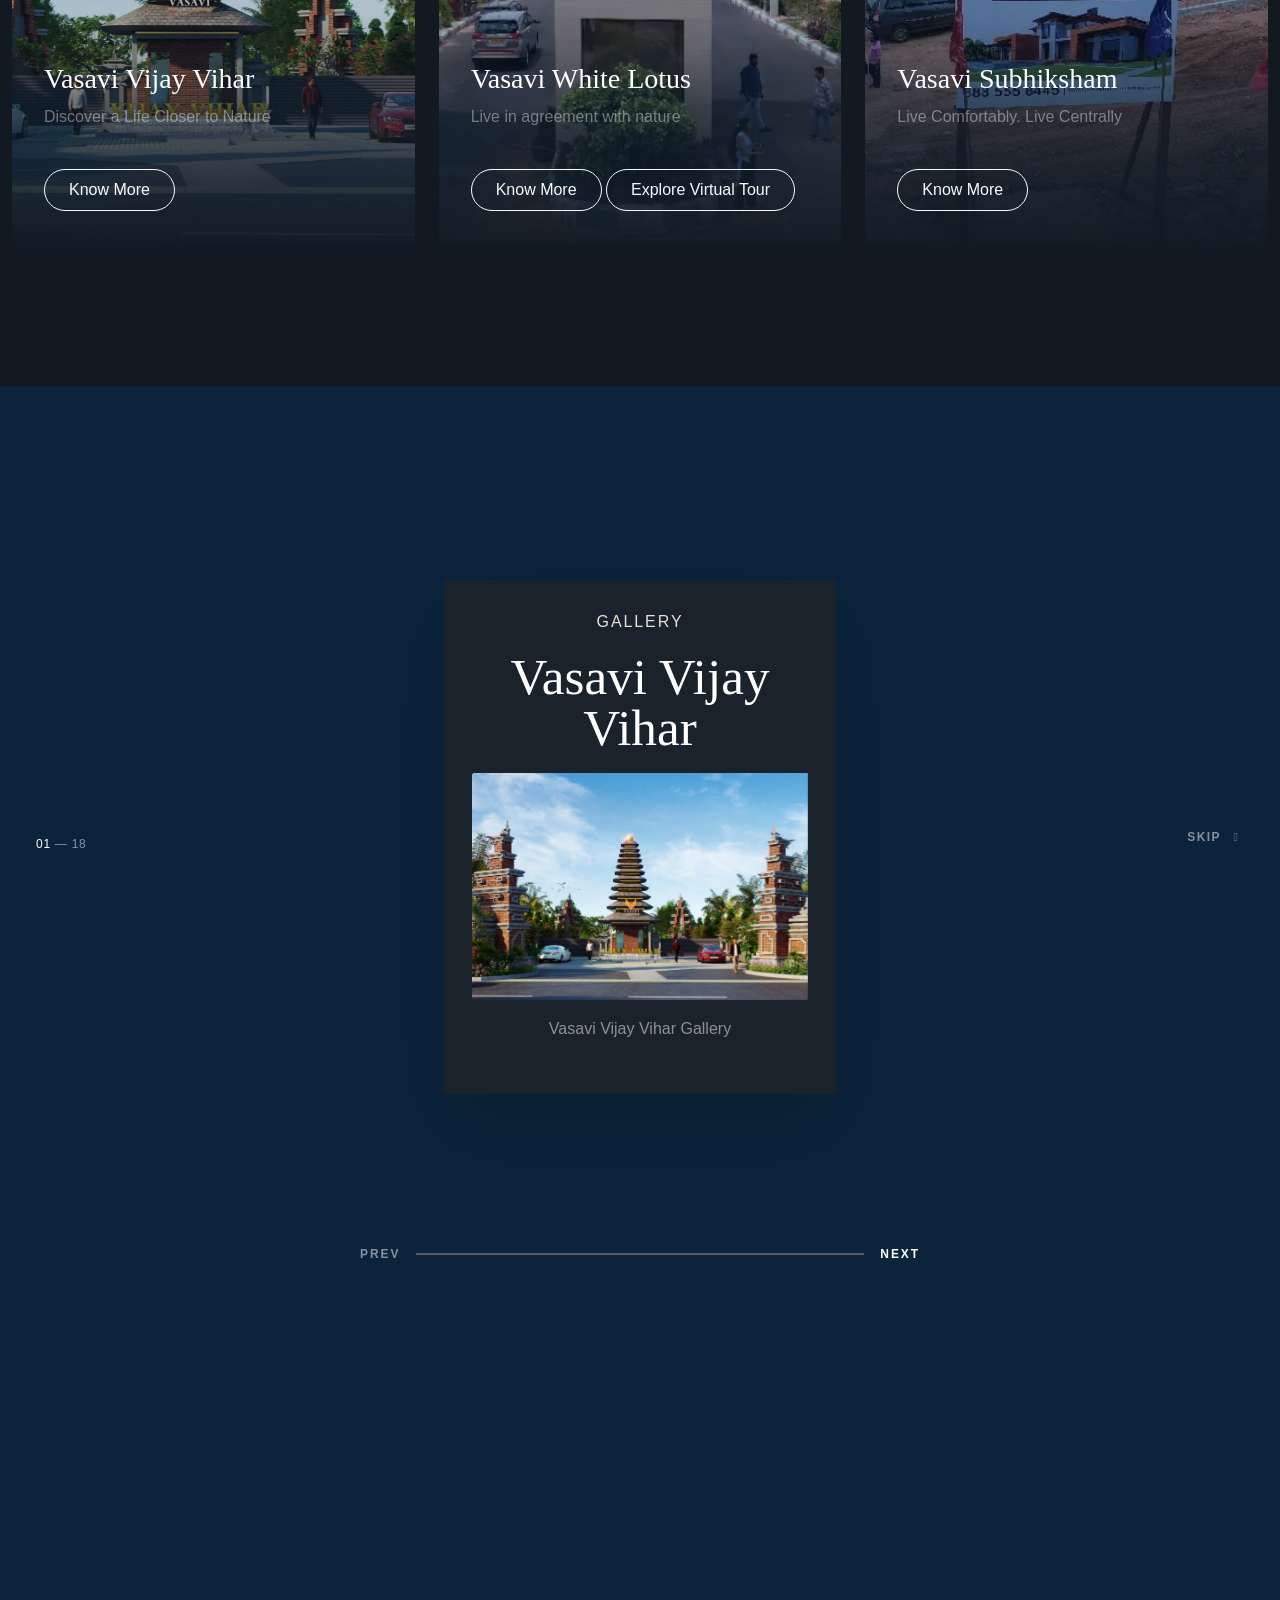
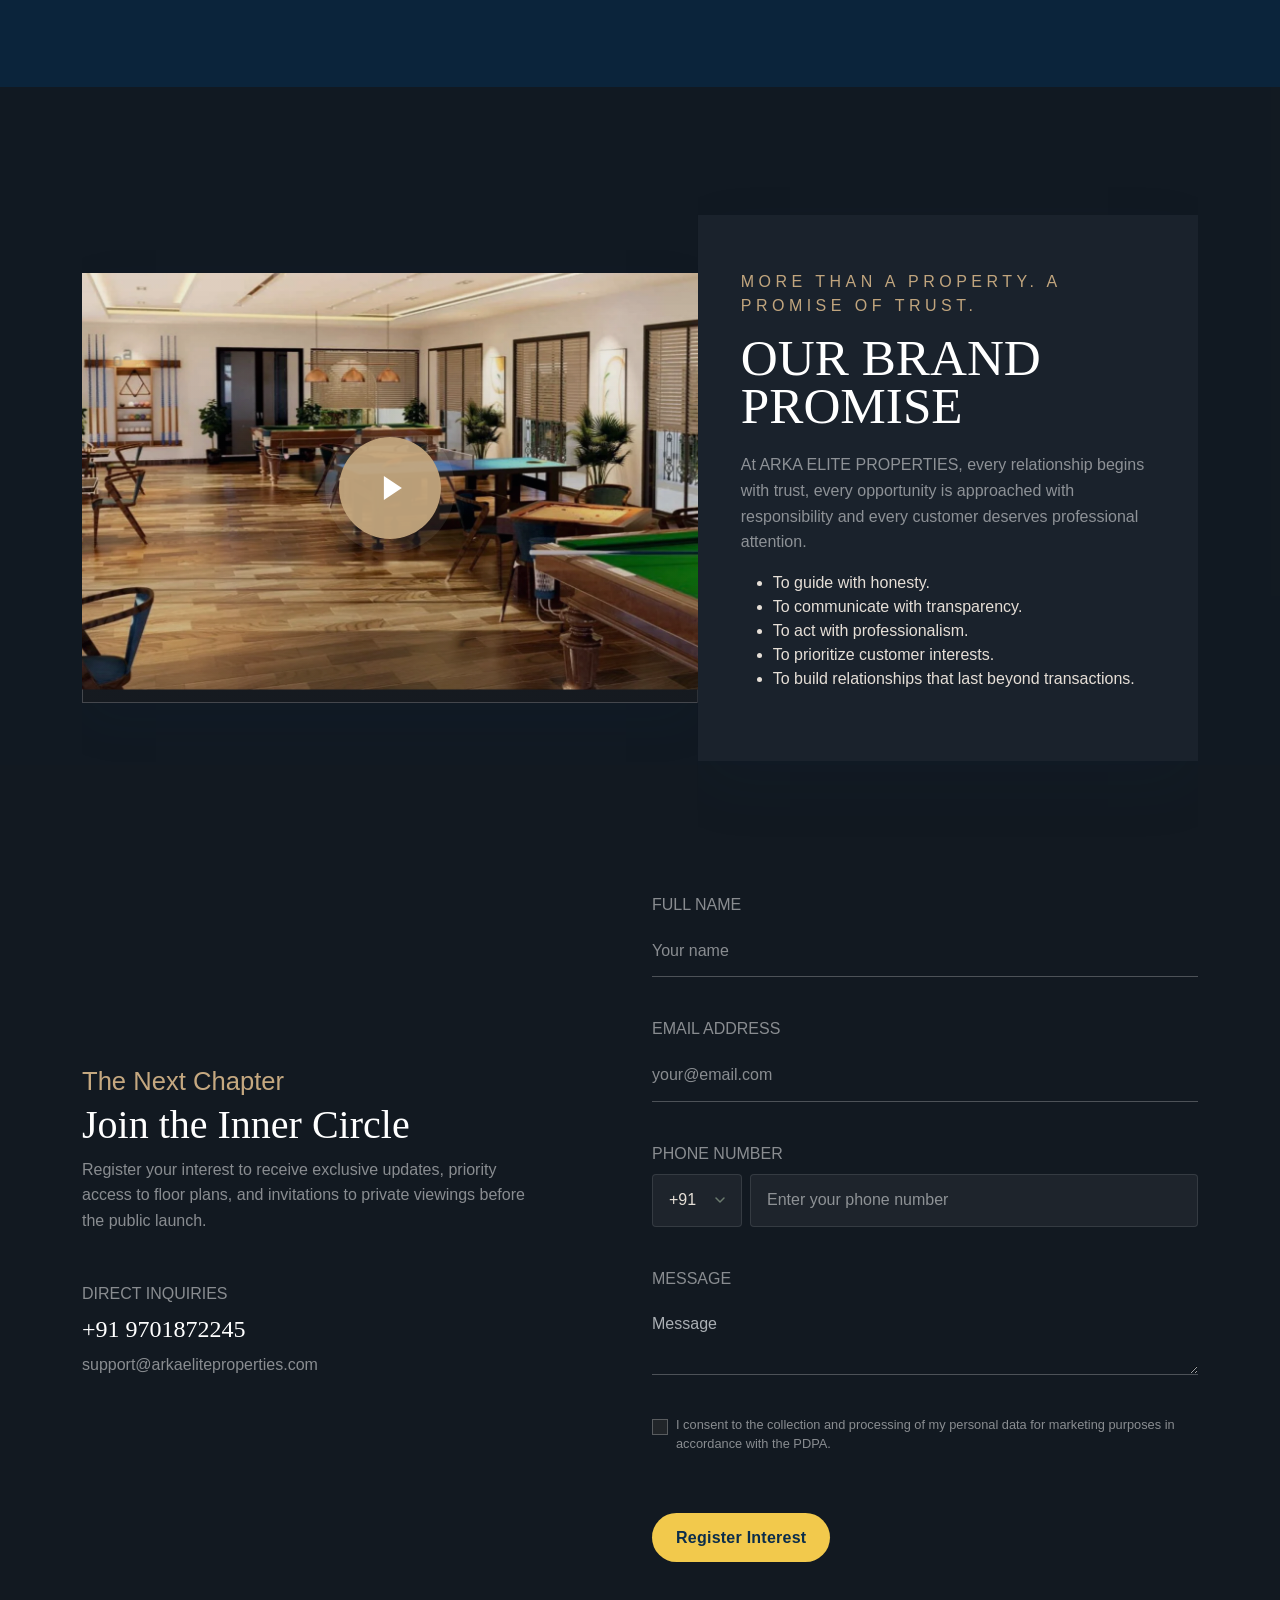
==== commit a047bf92: "Add files via upload" ====
--- a/index.html
+++ b/index.html
@@ -190,7 +190,7 @@
                                 <img src="img/gallery/vwl.webp" class="w-100 h-100 object-fit-cover hover-zoom" alt="Preview 3">
                             </div>
                             <div class="hero-mini-card hero-mini-card-size flex-shrink-0 overflow-hidden rounded-4" aria-hidden="true">
-                                <img src="img/gallery/vasaviwhitelotus2.webp" class="w-100 h-100 object-fit-cover hover-zoom" alt="Preview 4">
+                                <img src="img/gallery/vasaviwhitelotus1.webp" class="w-100 h-100 object-fit-cover hover-zoom" alt="Preview 4">
                             </div>
                             <div class="hero-mini-card hero-mini-card-size flex-shrink-0 overflow-hidden rounded-4" aria-hidden="true">
                                 <img src="img/gallery/gallery6.webp" class="w-100 h-100 object-fit-cover hover-zoom" alt="Preview 5">
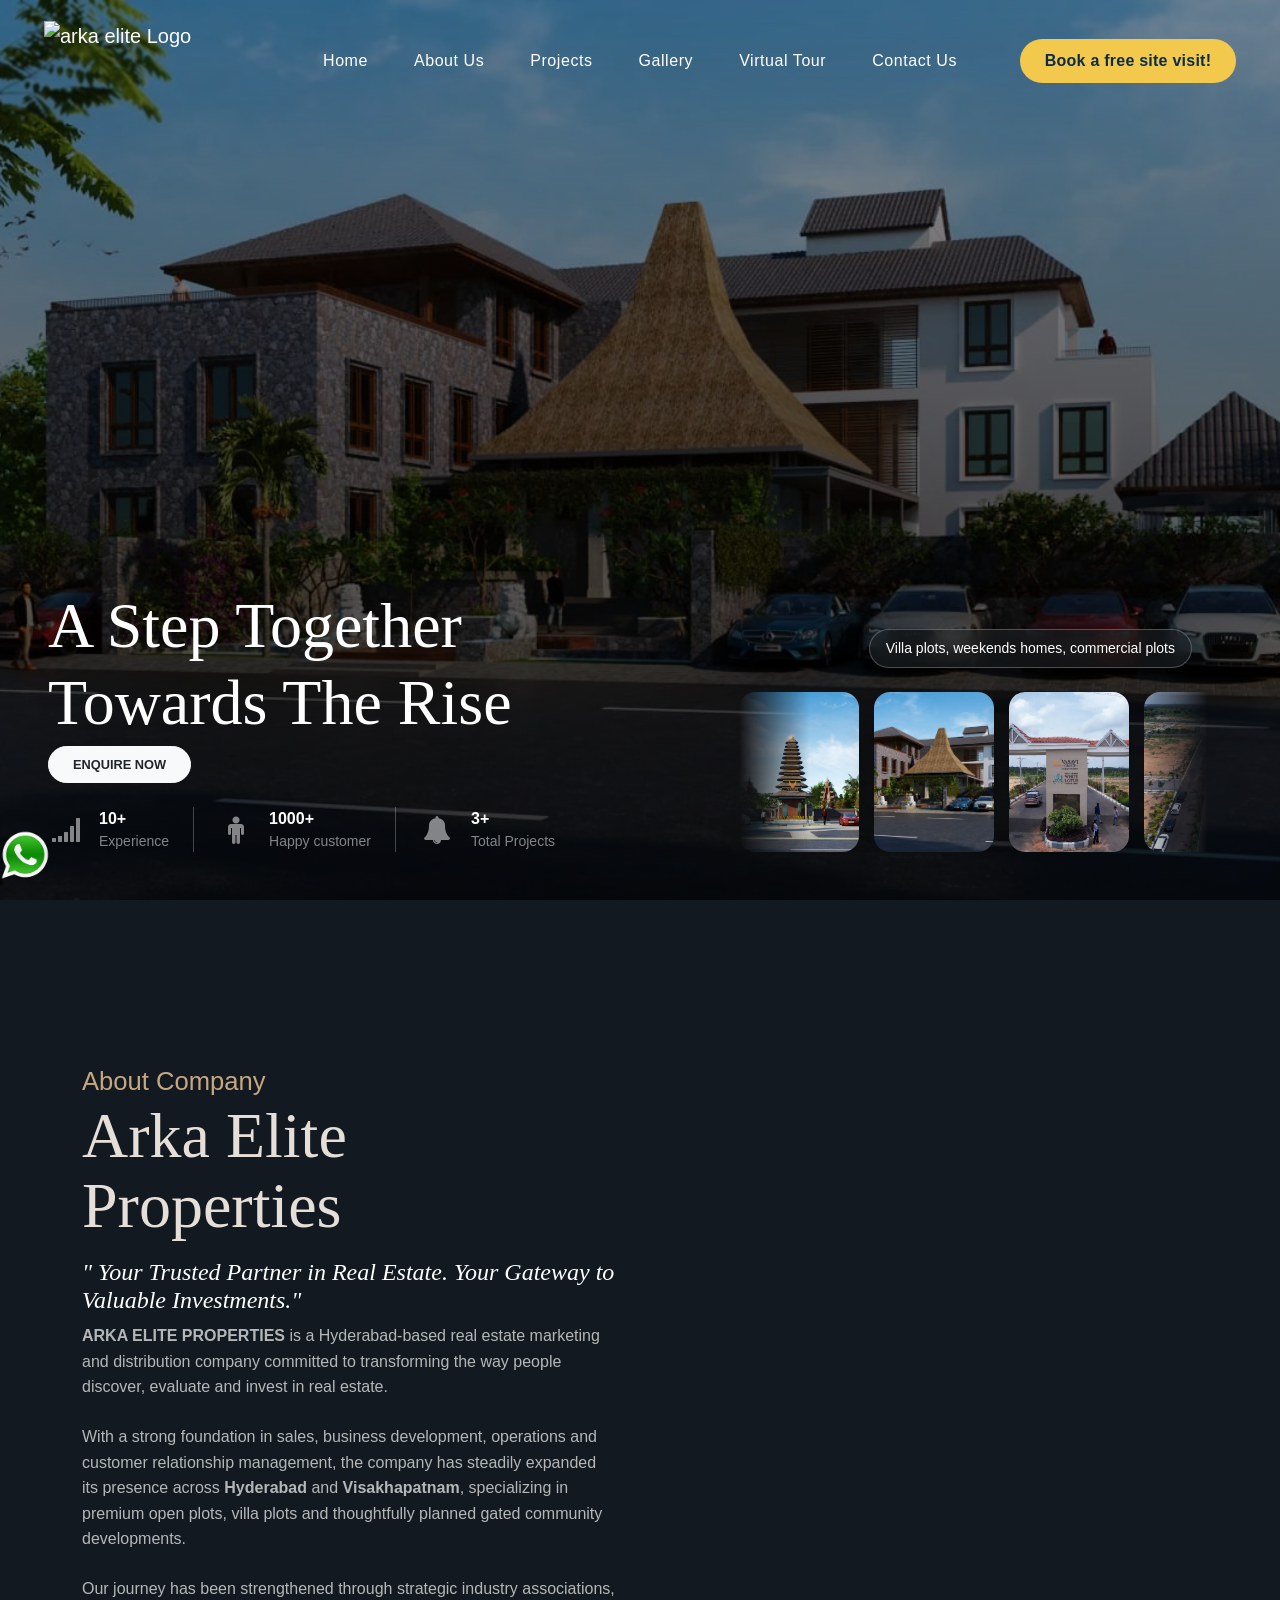
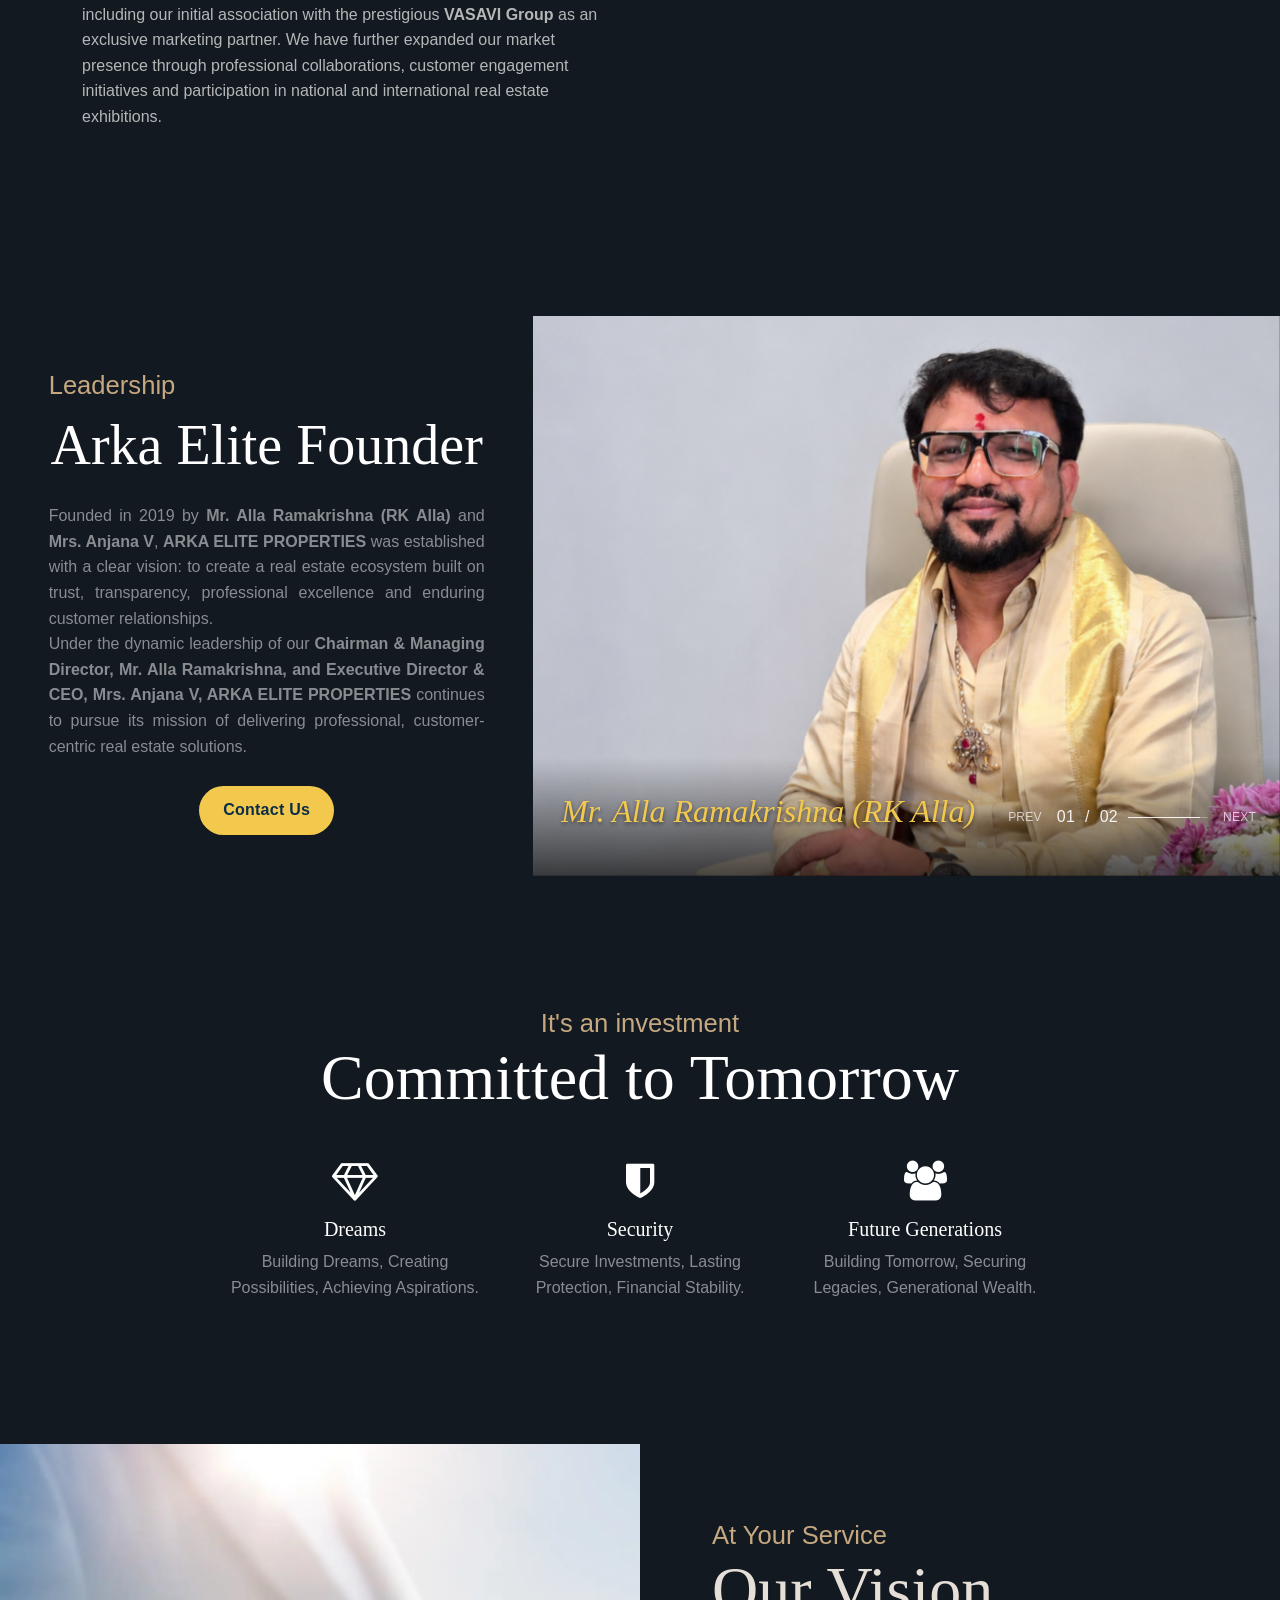
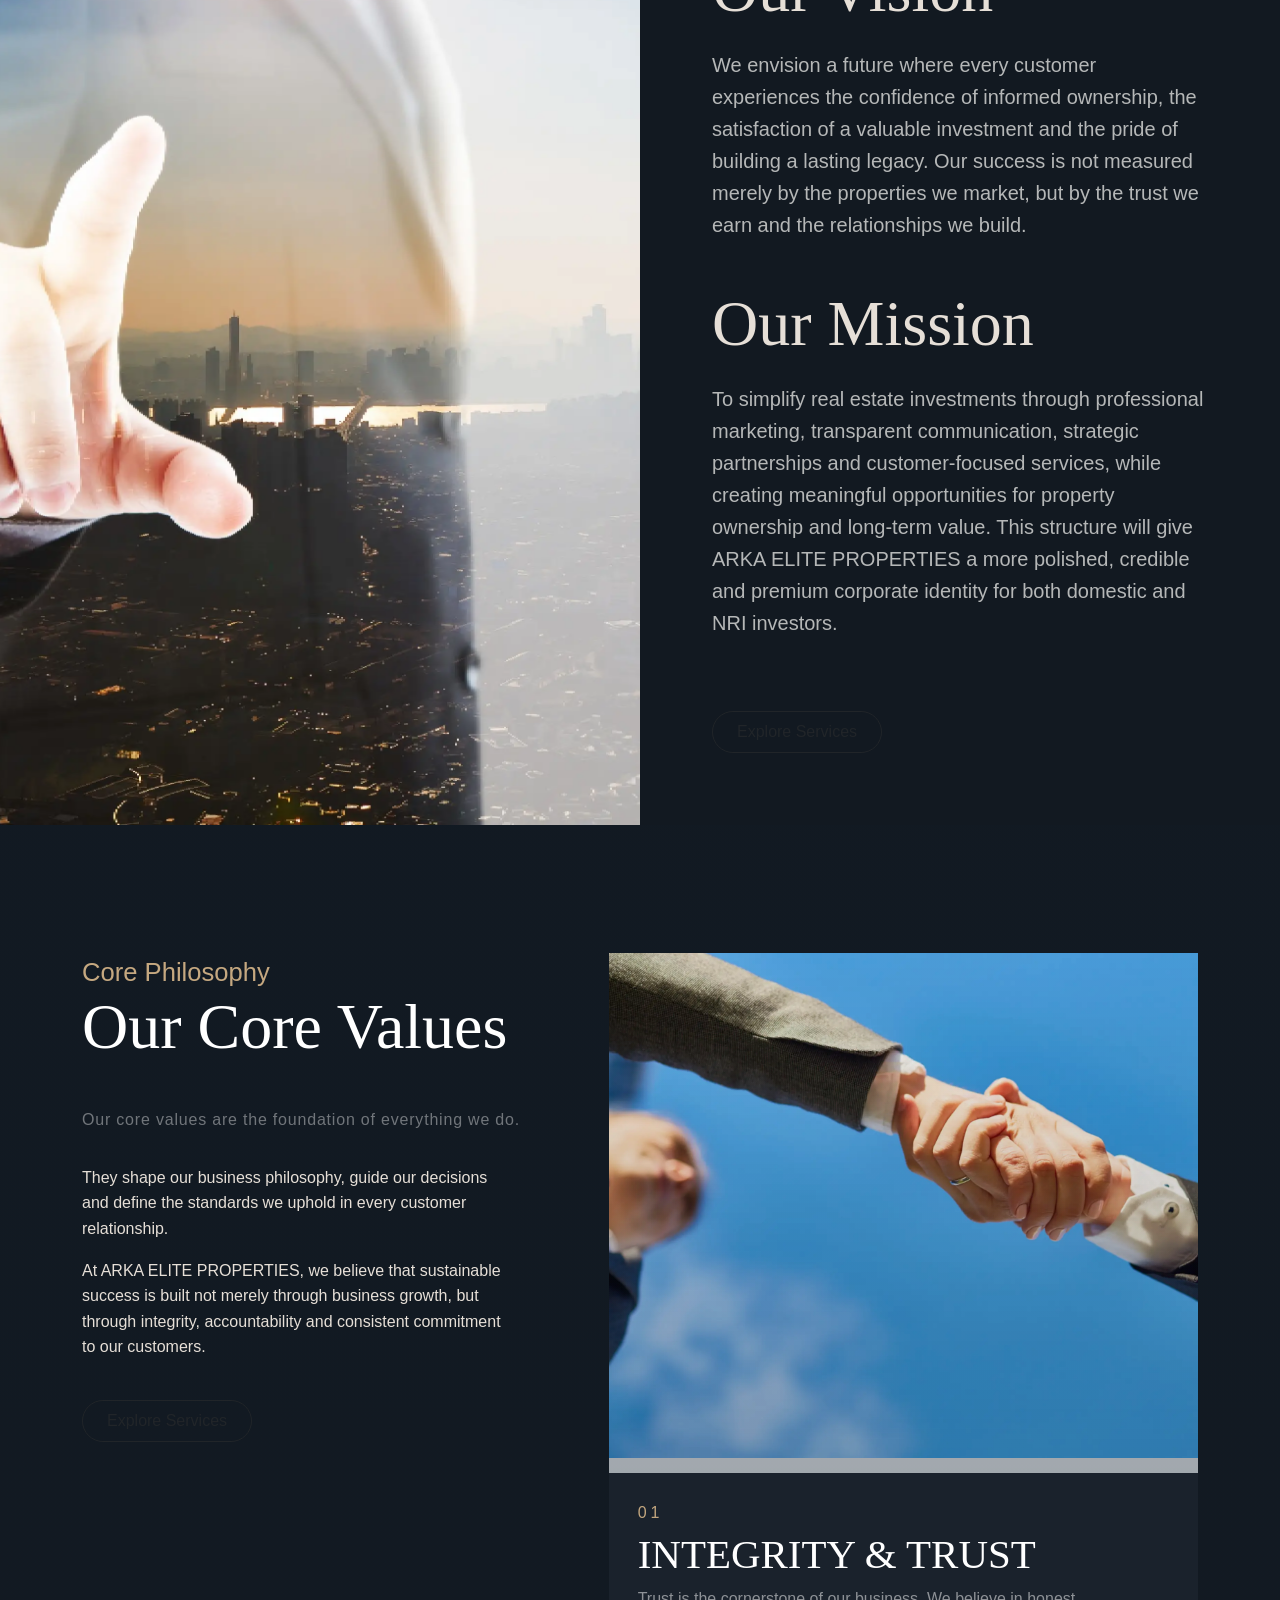
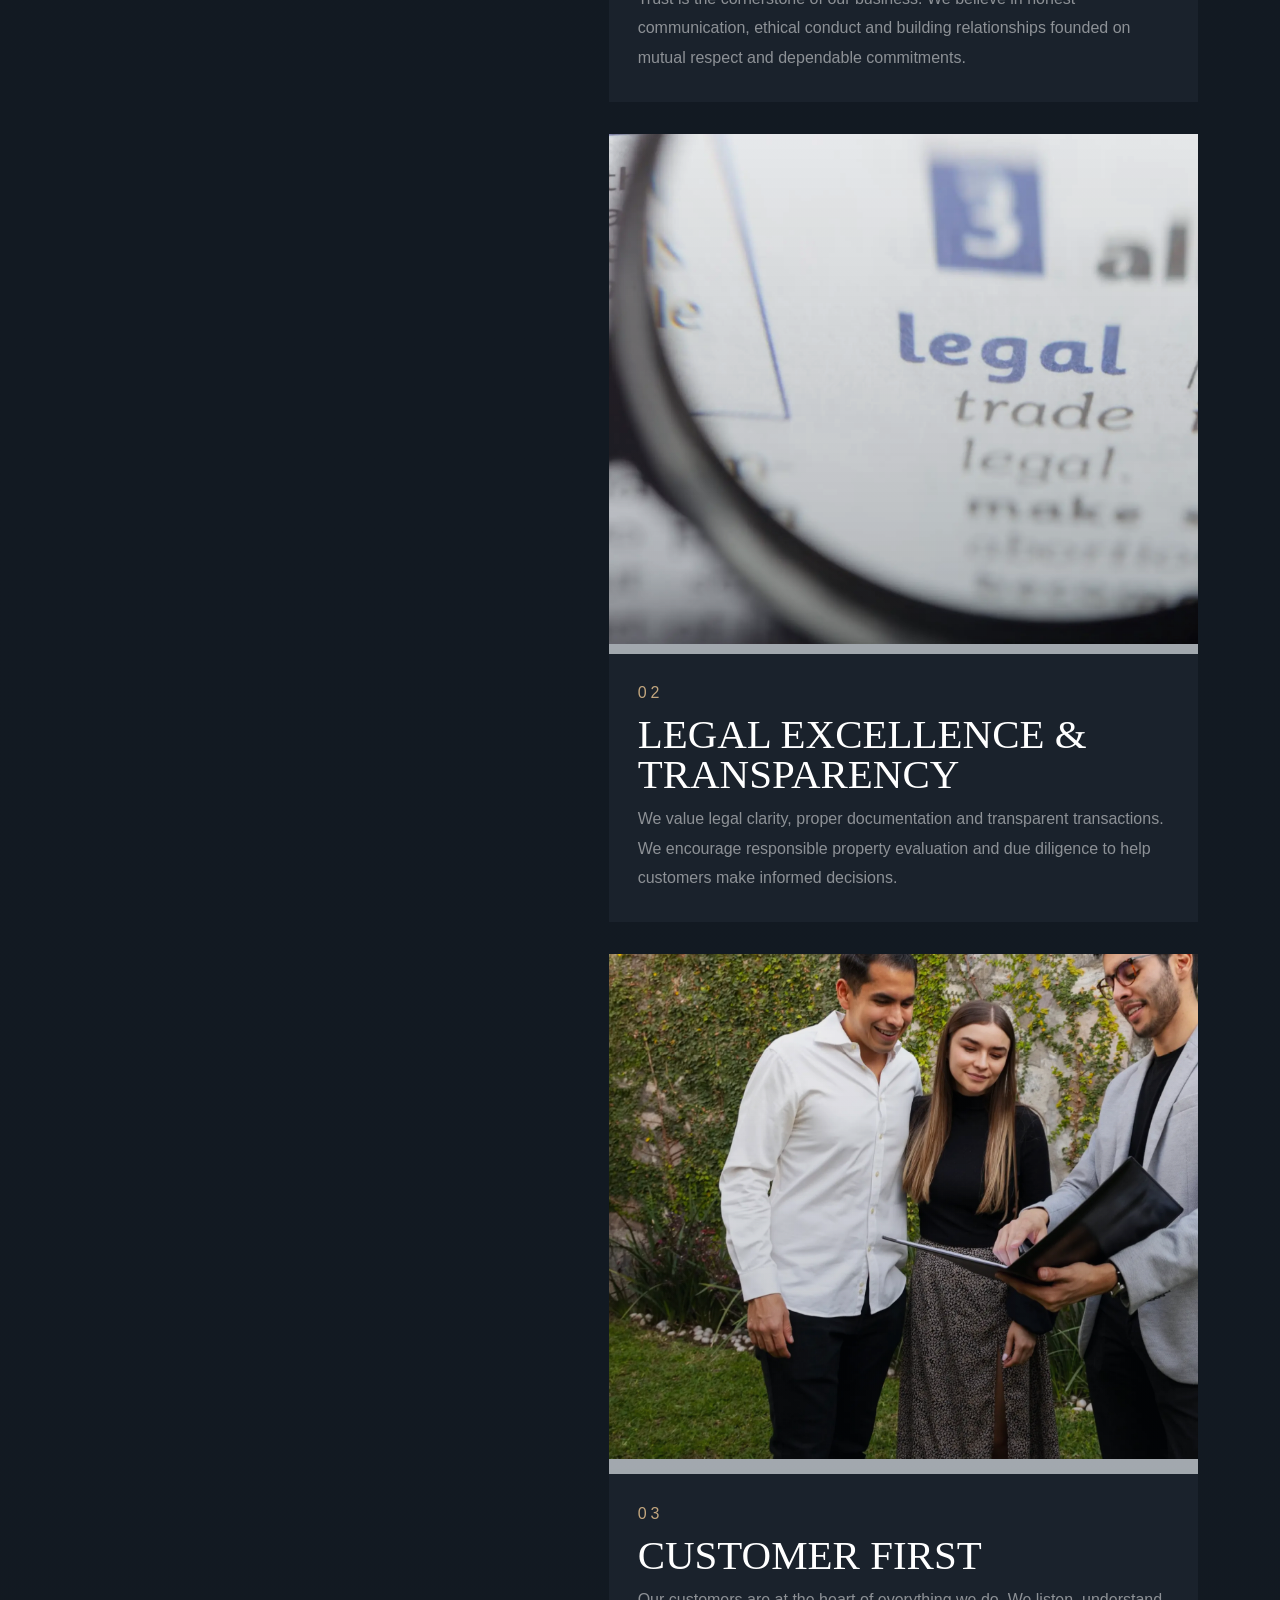
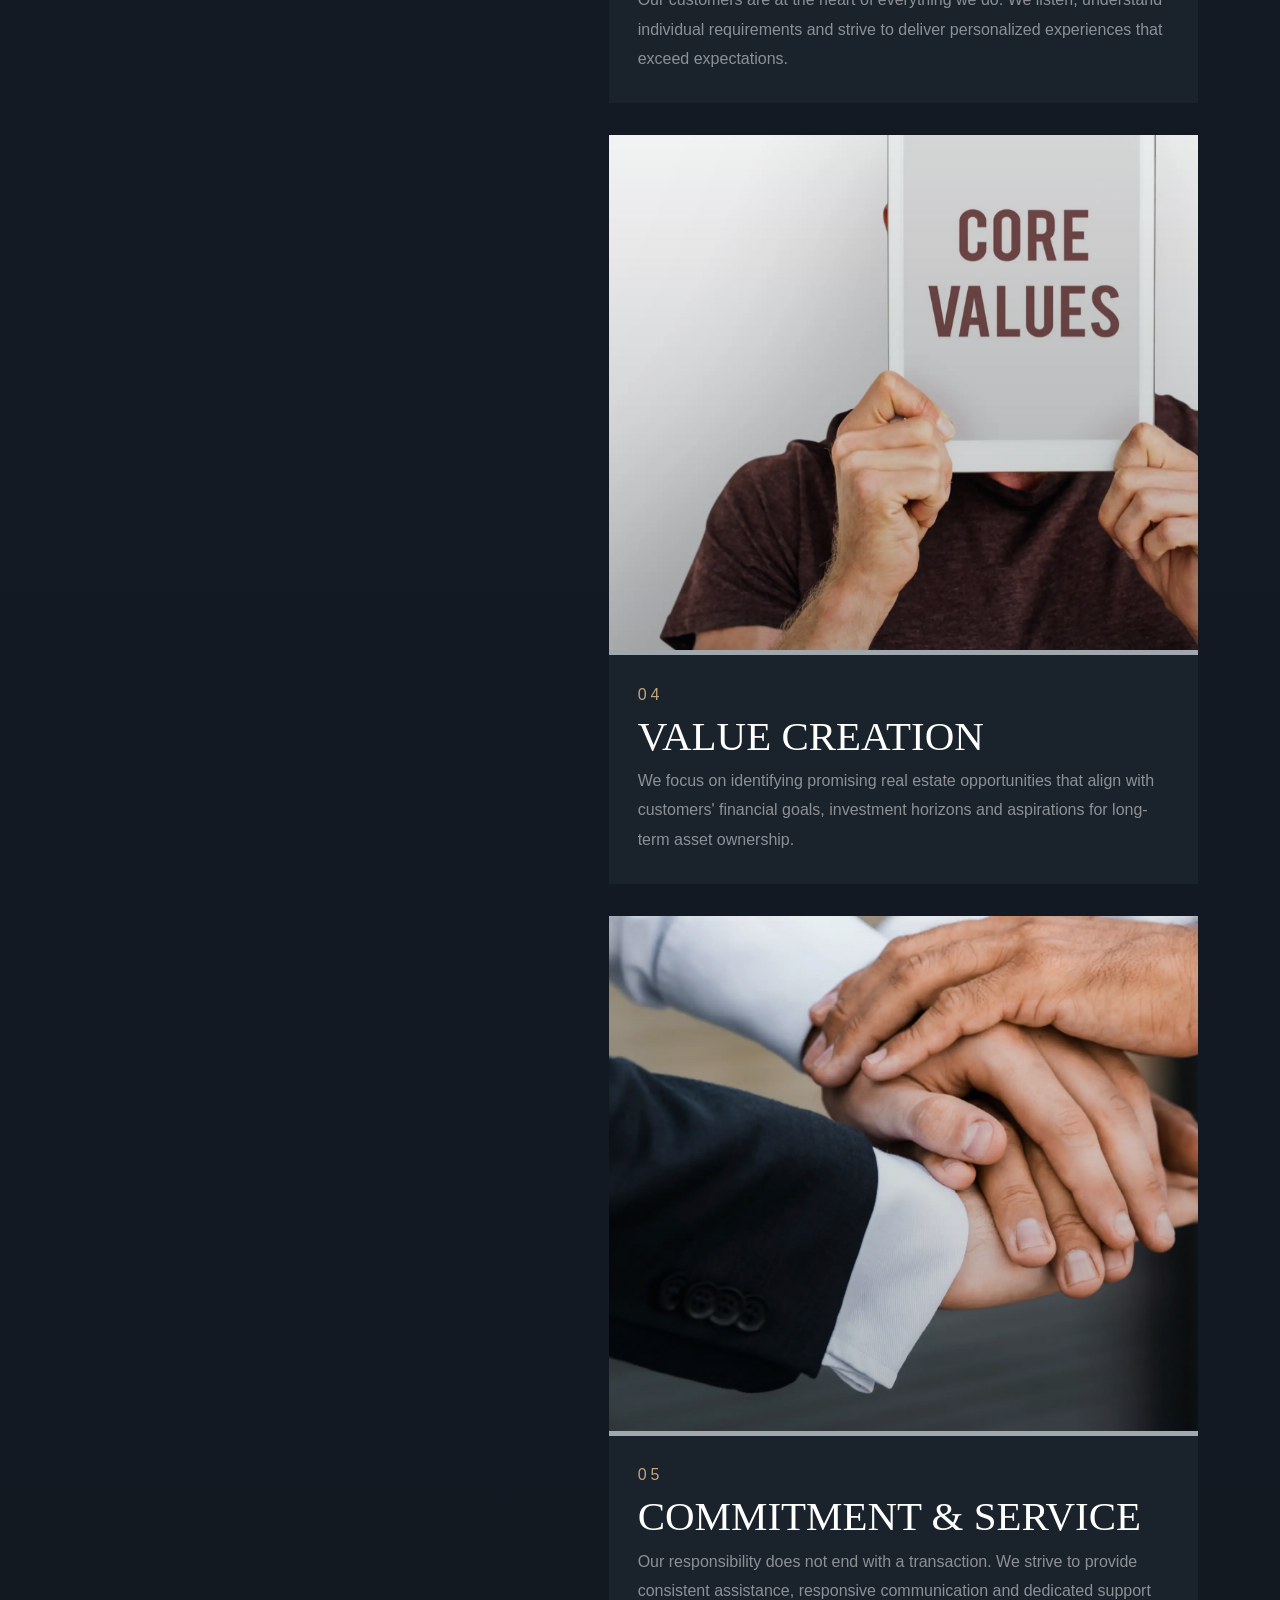
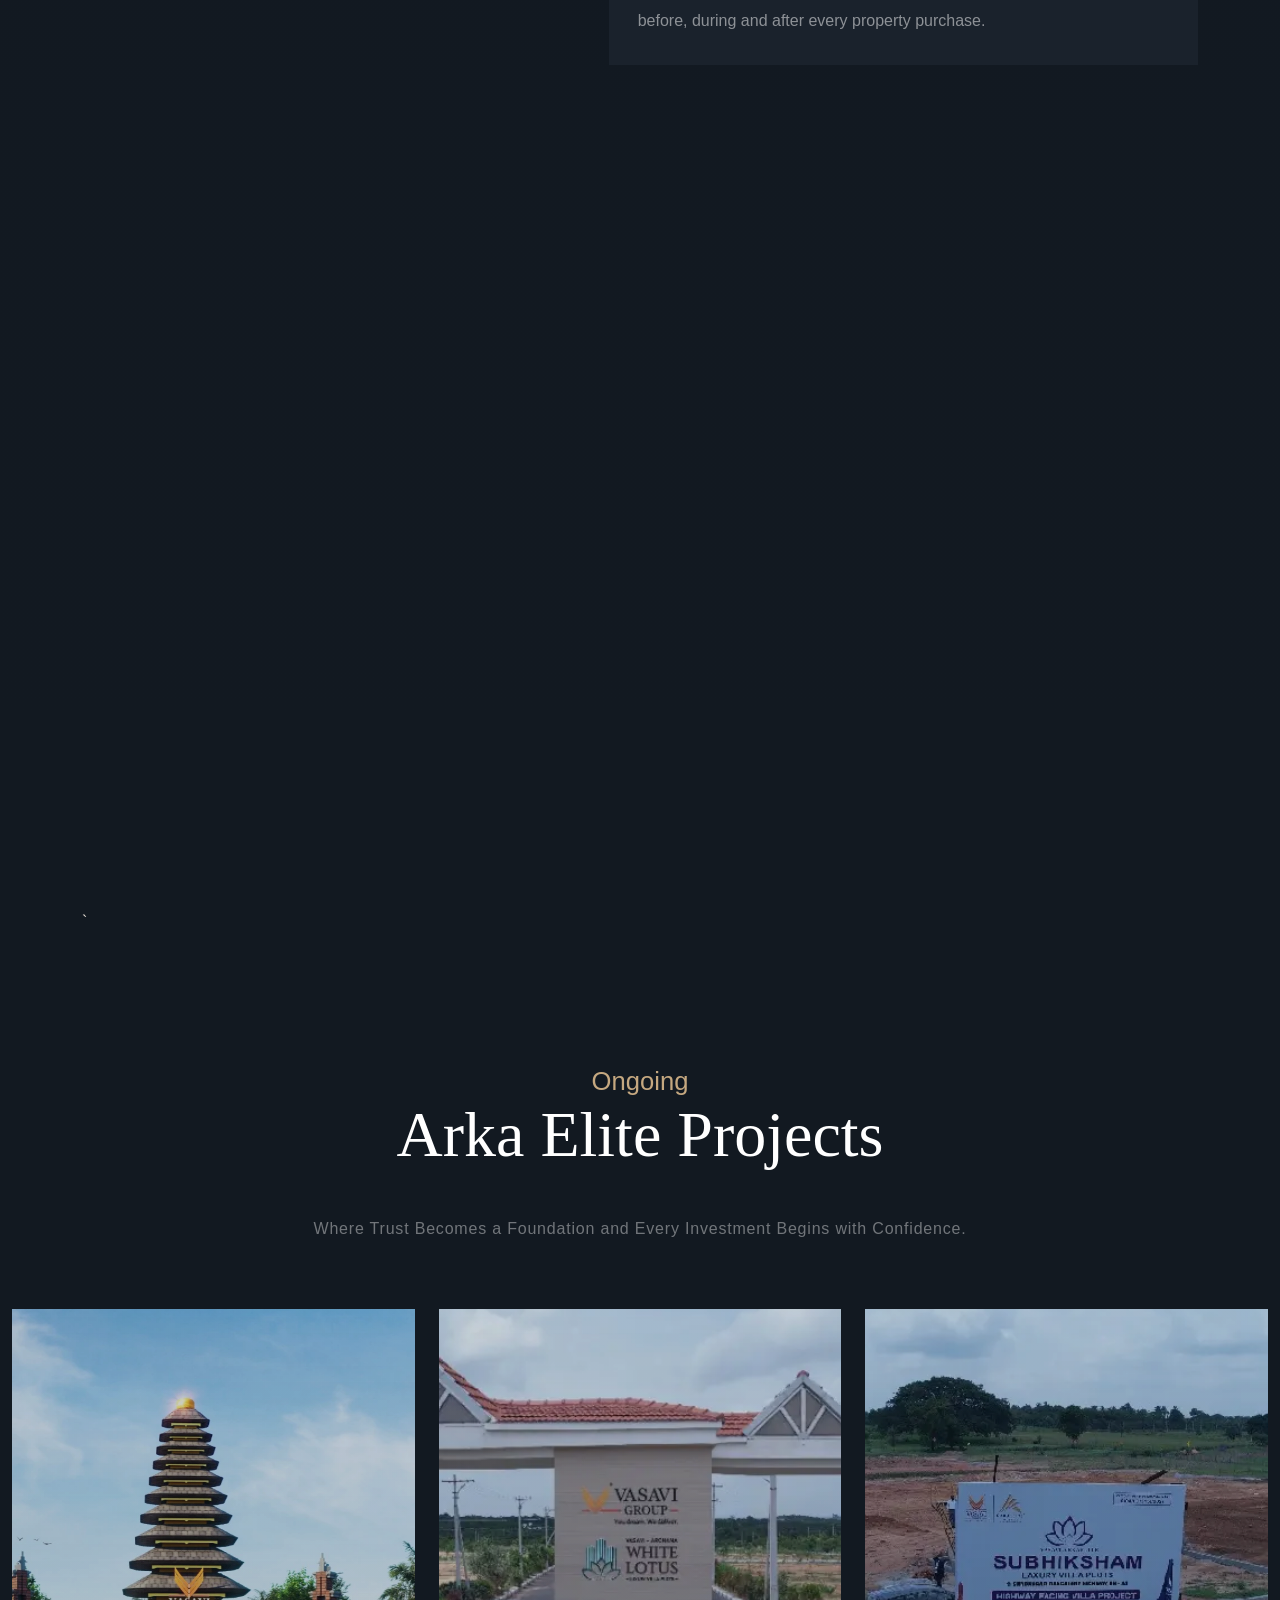
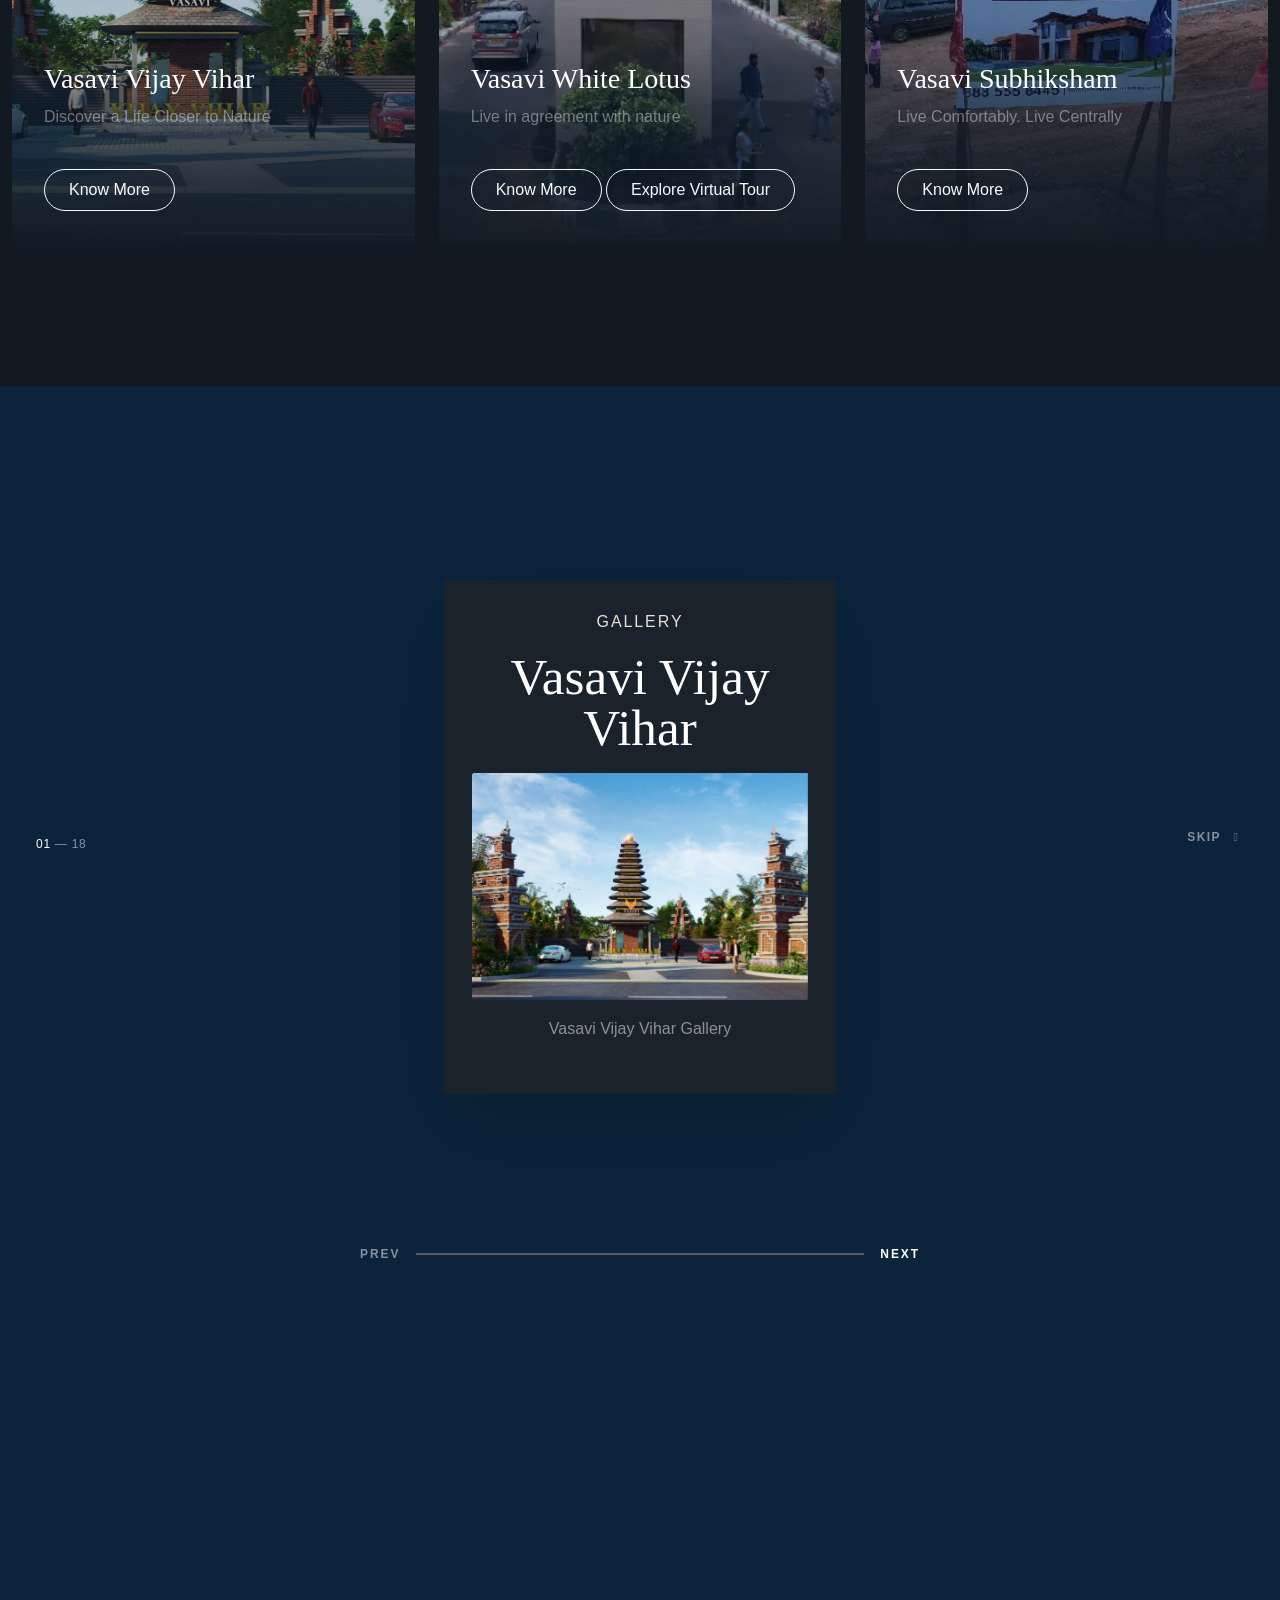
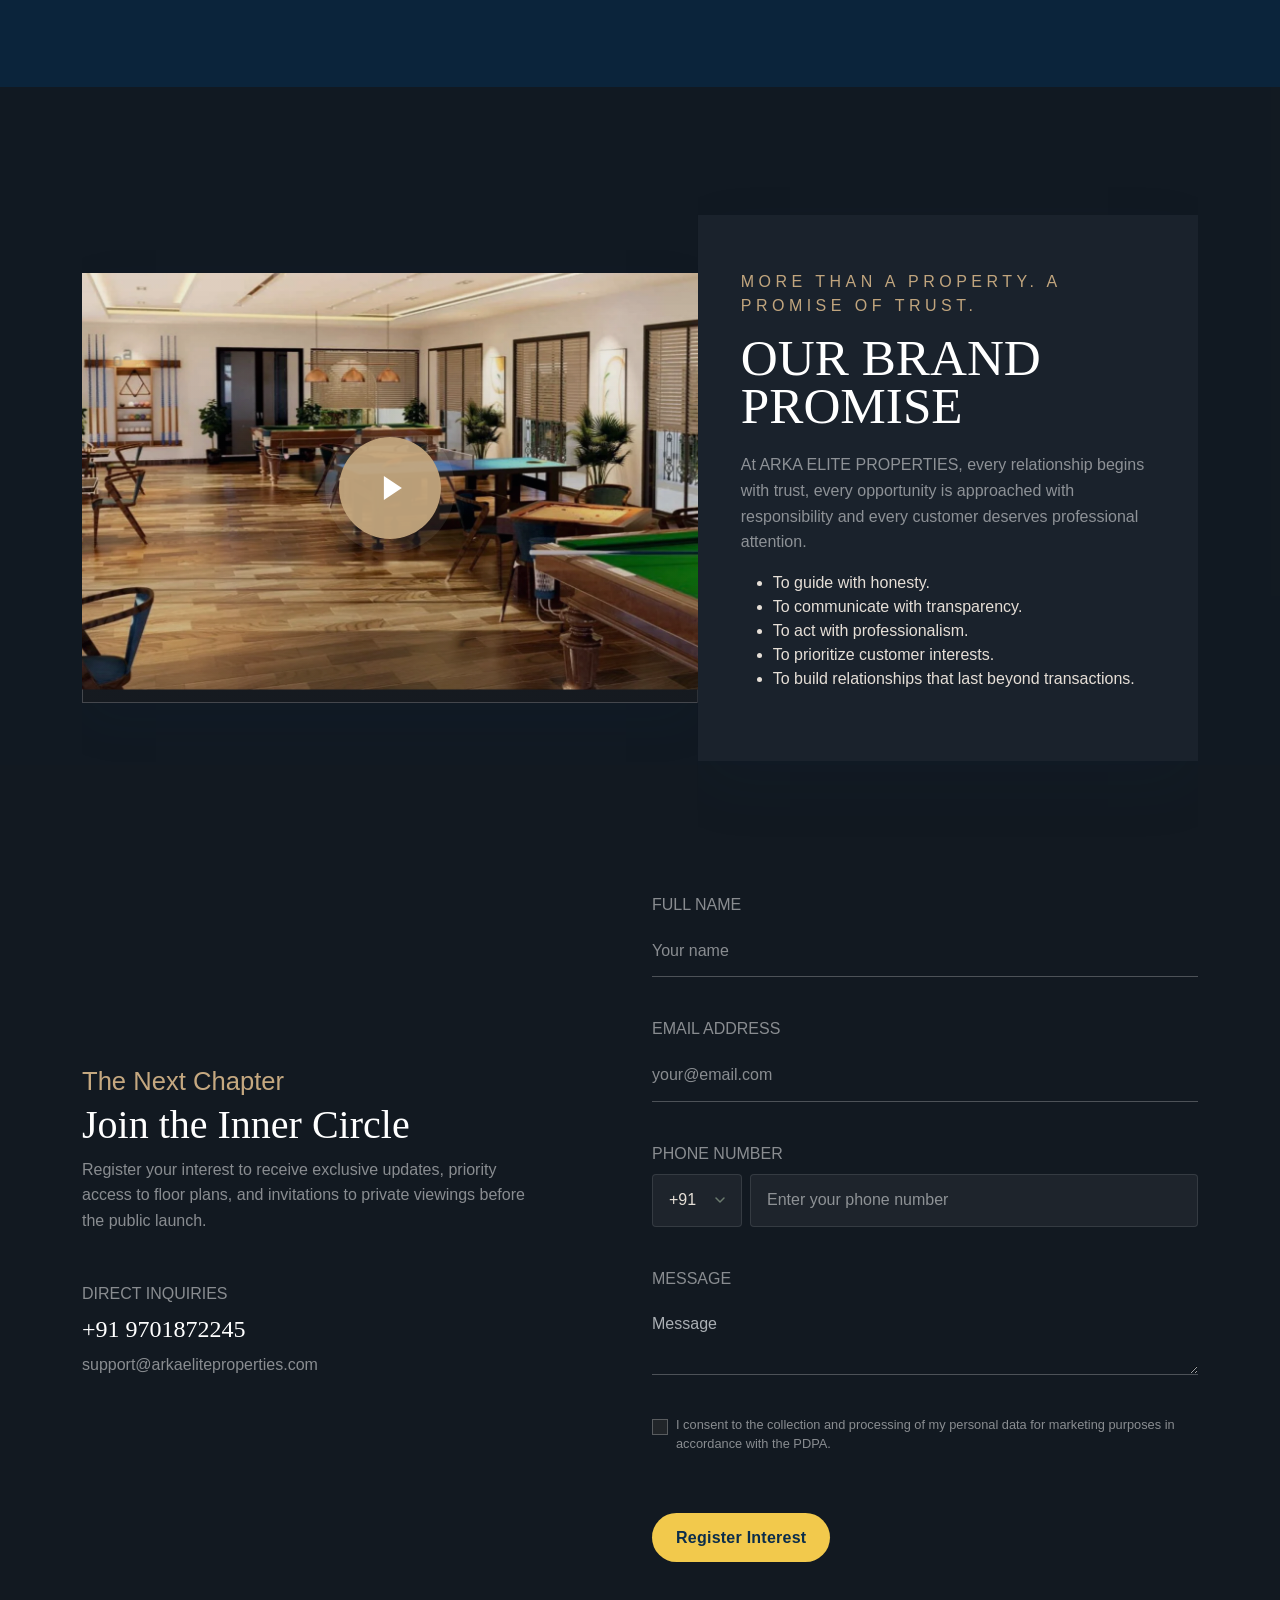
==== commit 7a682ea6: "Add files via upload" ====
--- a/index.html
+++ b/index.html
@@ -45,7 +45,7 @@
 
     <div class="preloader" id="preloader" aria-hidden="true">
         <div class="preloader-brand">
-            <img src="img/Arka logo white lettering.png" alt="arkaelite" class="preloader-logo">
+            <img src="img/arka_elite_light.webp" alt="arkaelite" class="preloader-logo">
             <div class="preloader-lines"></div>
         </div>
     </div>
@@ -55,8 +55,8 @@
         <nav class="navbar navbar-expand-lg header-nav">
             <div class="container-fluid header-shell">
                 <a class="navbar-brand header-logo" href="index.html">
-                    <img src="img/arka_elite_logo.webp" alt="arka elite Logo" height="80" class="logo-dark">
-                    <img src="img/Arka logo white lettering.png" alt="arka elite Logo" height="80" class="logo-light">
+                    <img src="img/arka_elite_dark.webp" alt="arka elite Logo" height="80" class="logo-dark">
+                    <img src="img/arka_elite_light.webp" alt="arka elite Logo" height="80" class="logo-light">
                 </a>
                 <button class="navbar-toggler header-toggler" type="button" data-bs-toggle="collapse" data-bs-target="#navbarNav" aria-controls="navbarNav" aria-expanded="false" aria-label="Toggle navigation">
                     <span class="navbar-toggler-icon"></span>
@@ -906,7 +906,7 @@
         <div class="container">
             <div class="footer-shell">
                 <div class="footer-brand">
-                    <h3 class="footer-title"><img src="img/Arka logo white lettering.png" alt="Ombara" class="preloader-logo"></h3>
+                    <h3 class="footer-title"><img src="img/arka_elite_light.webp" alt="Arka Elite Properties" class="preloader-logo"></h3>
                     <p class="footer-text">ARKA ELITE PROPERTIES is a Hyderabad-based real estate marketing and distribution company committed to transforming the way people discover, evaluate and invest in real estate. </p>
                 </div>
 
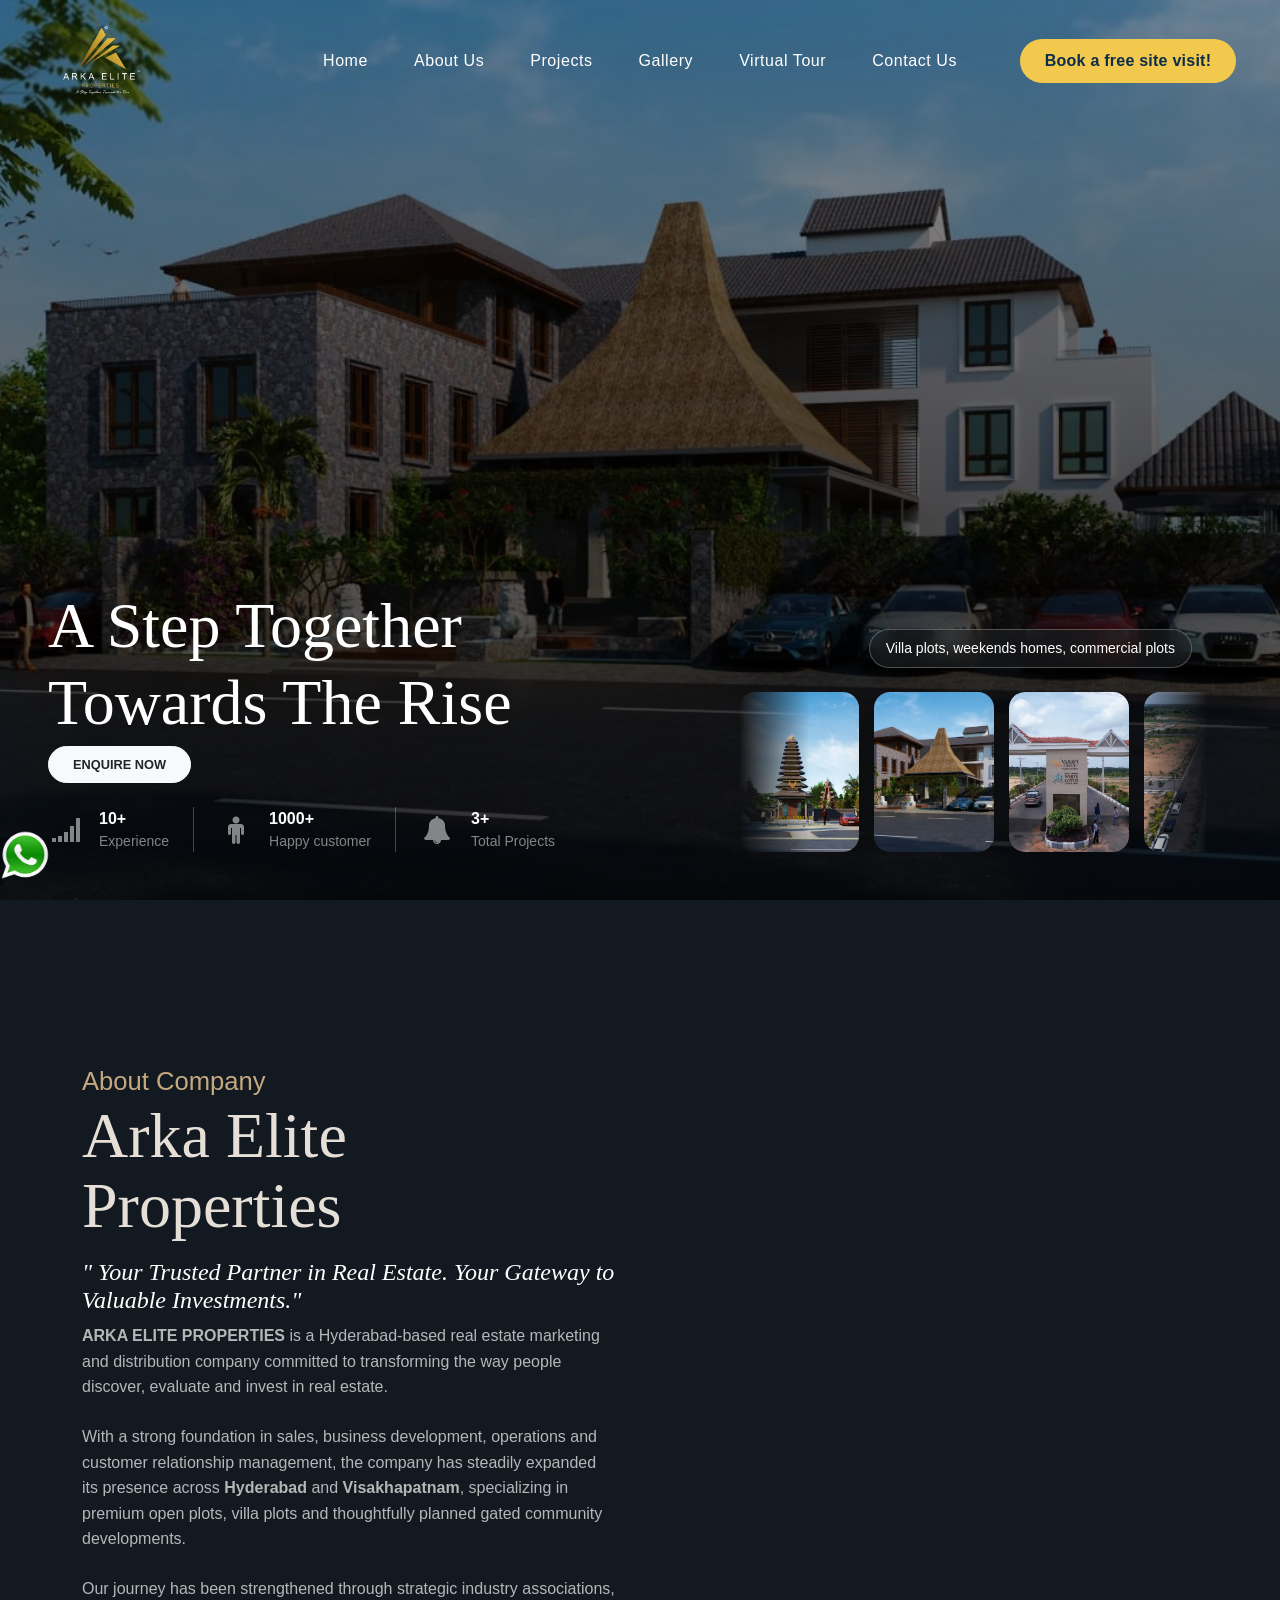
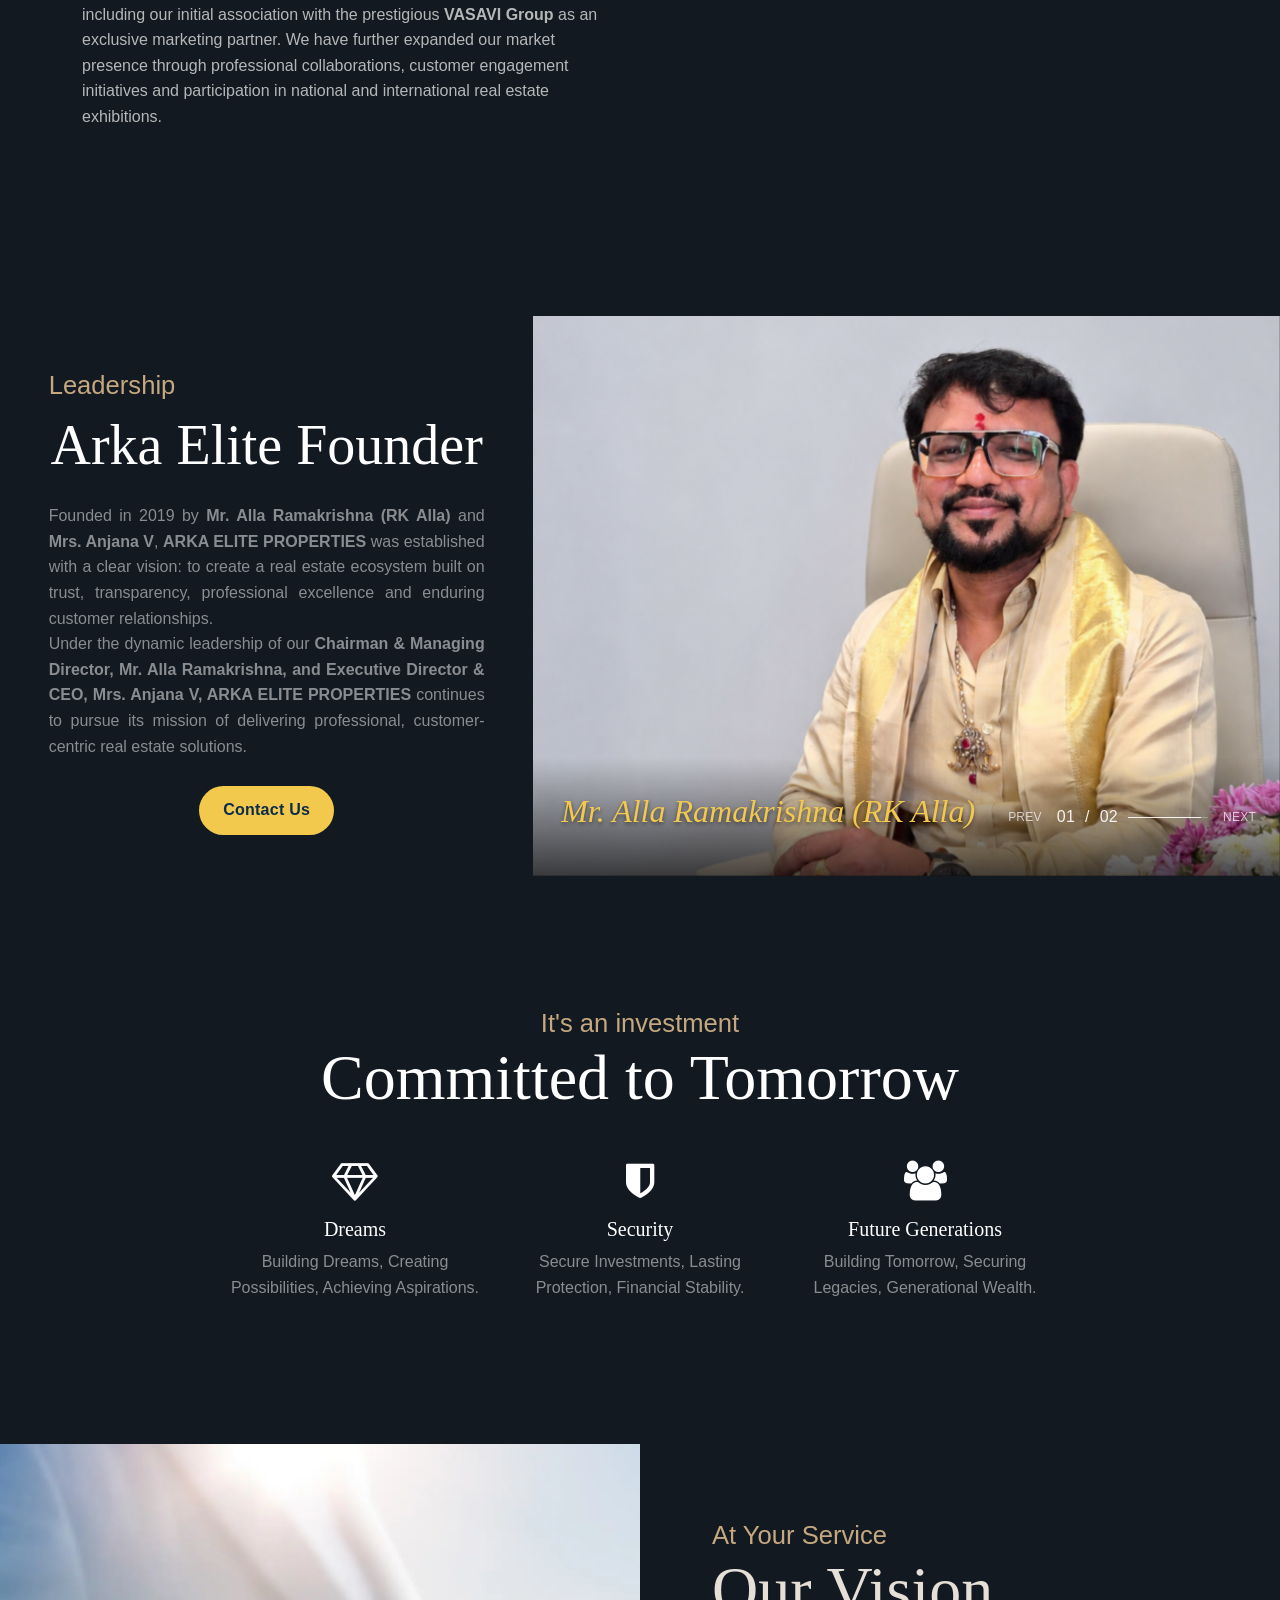
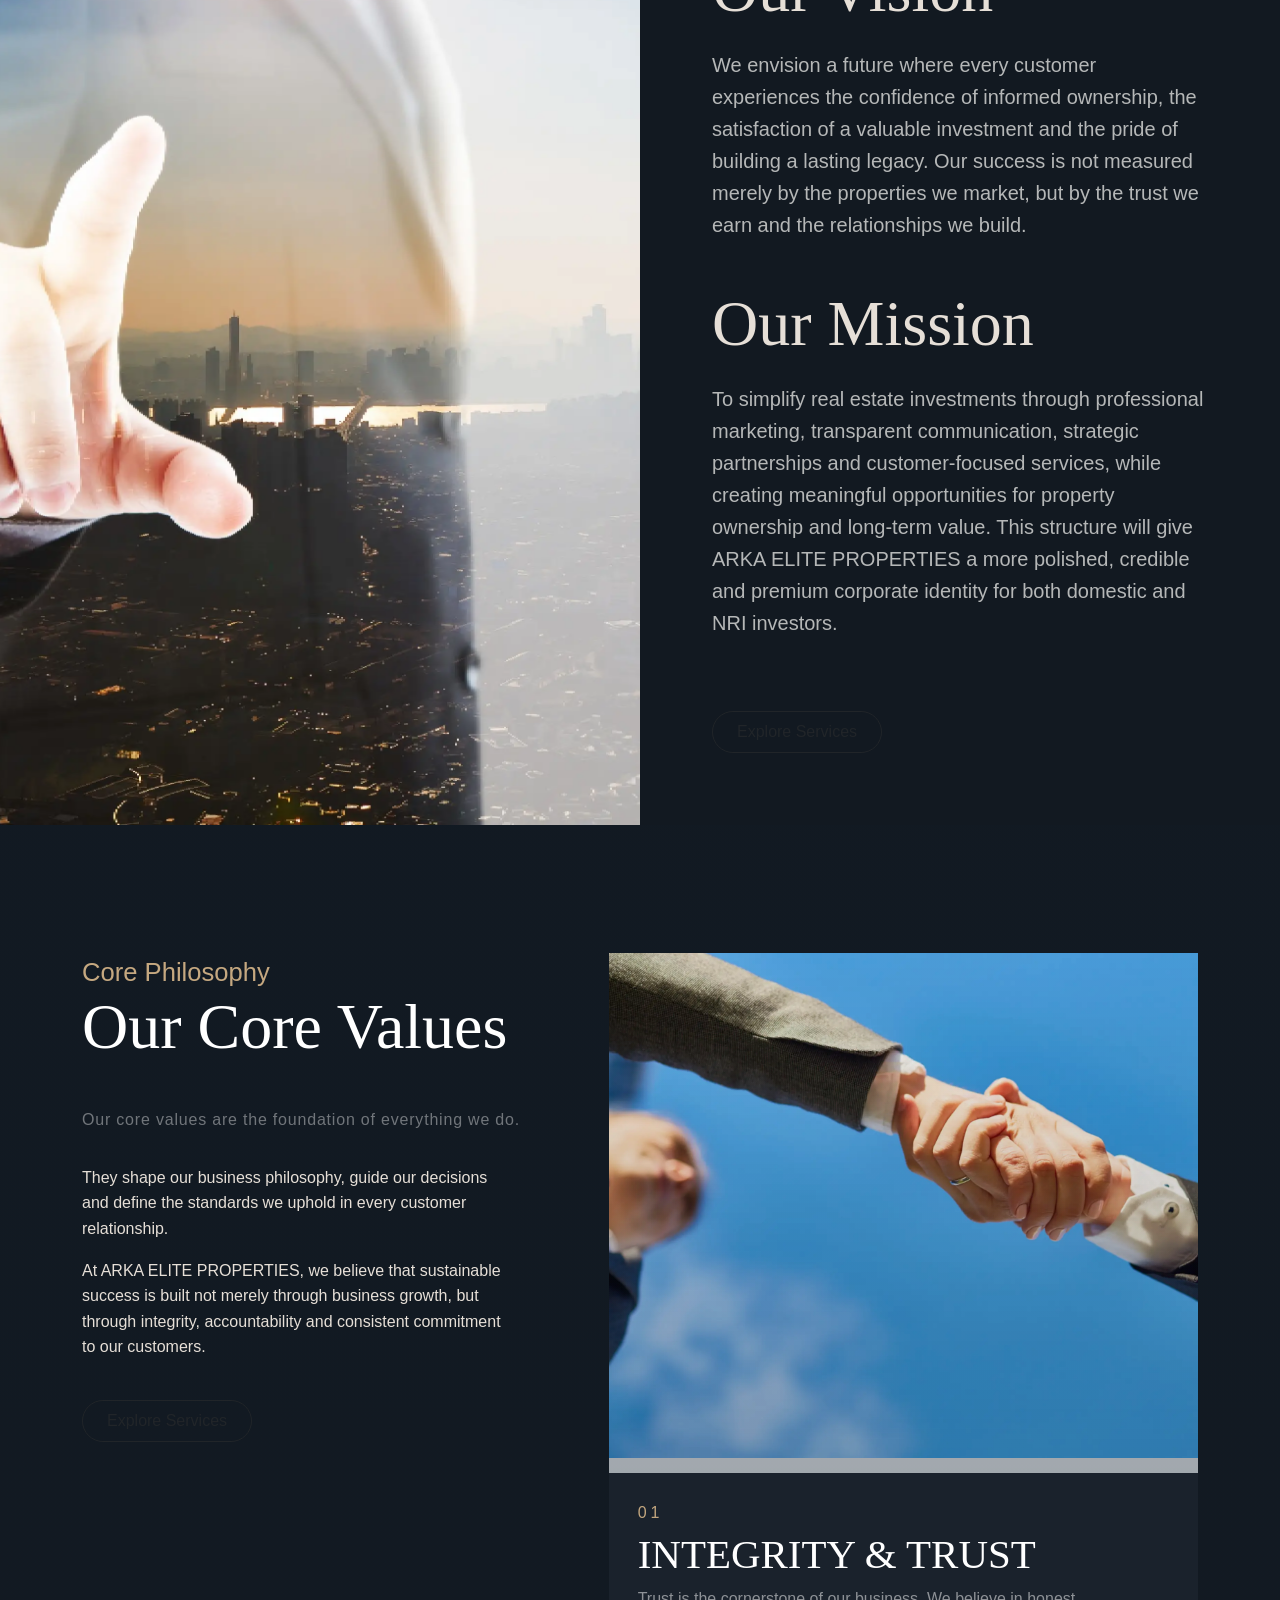
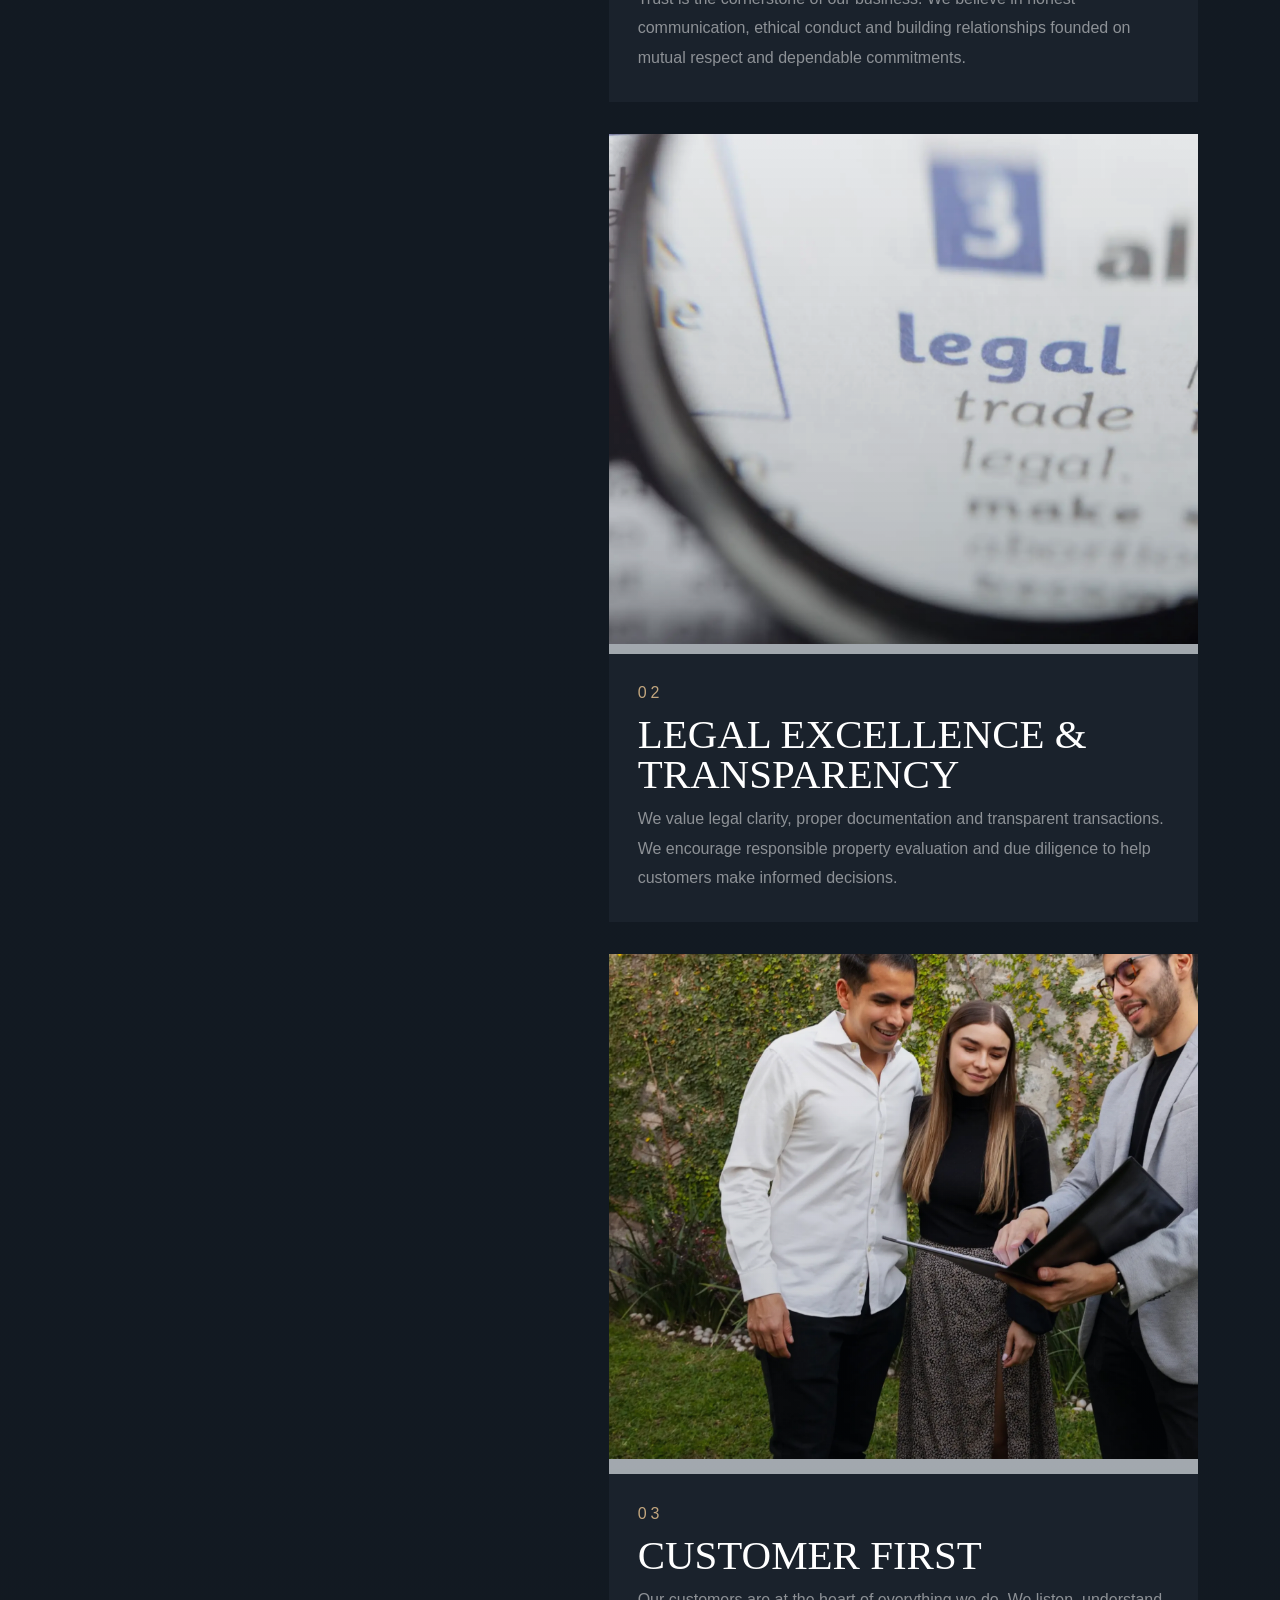
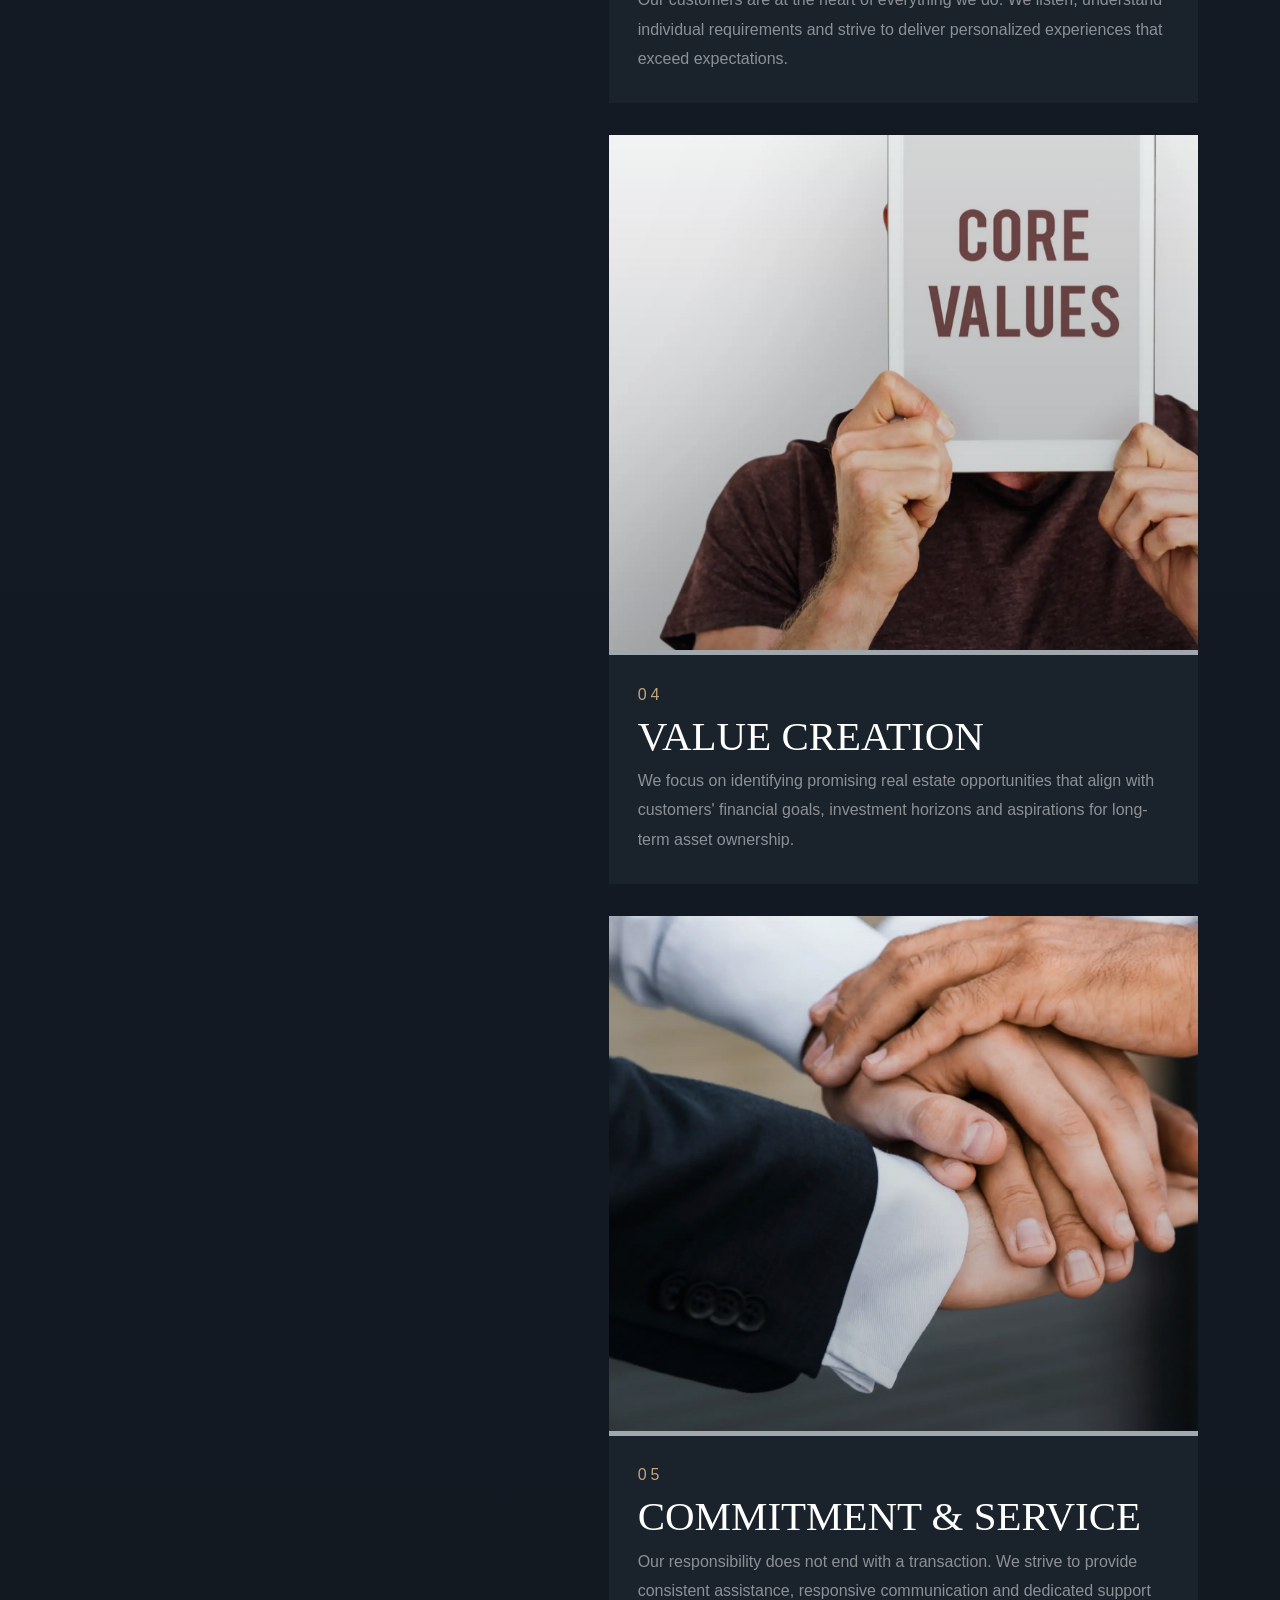
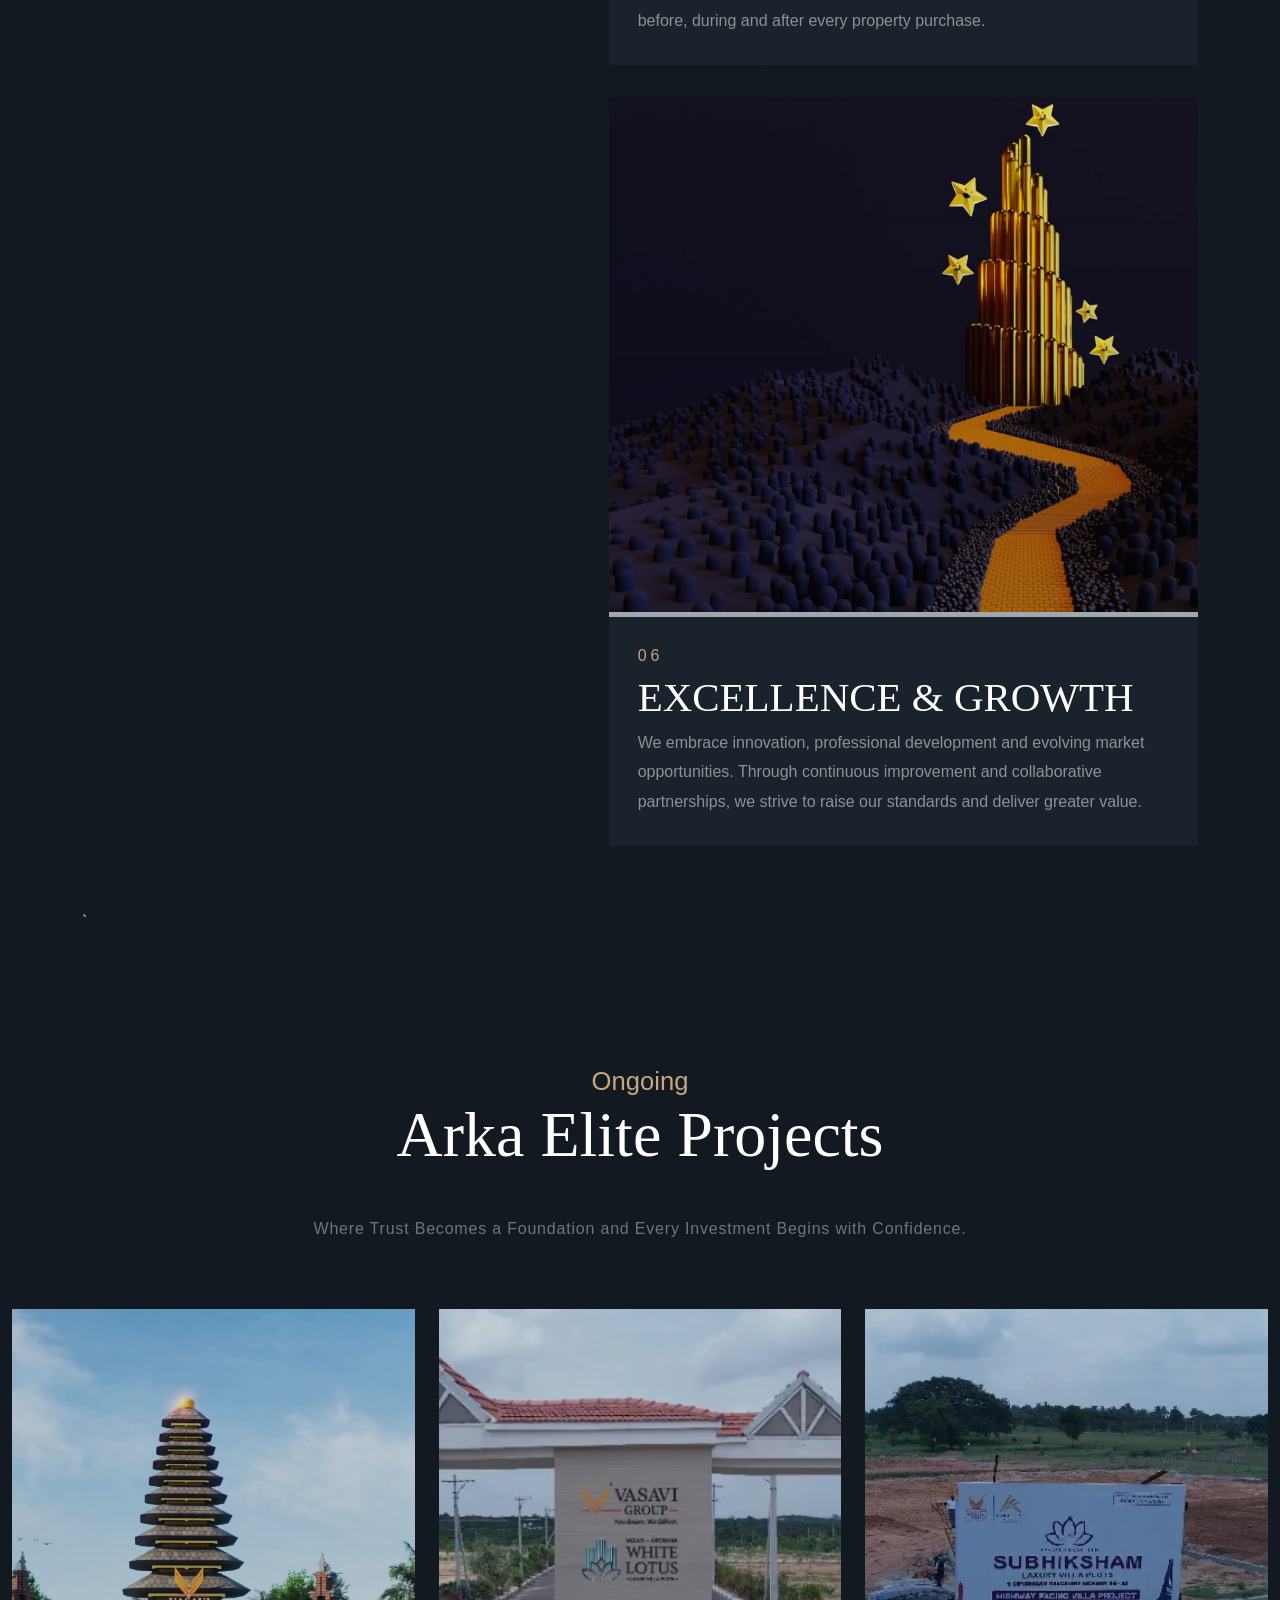
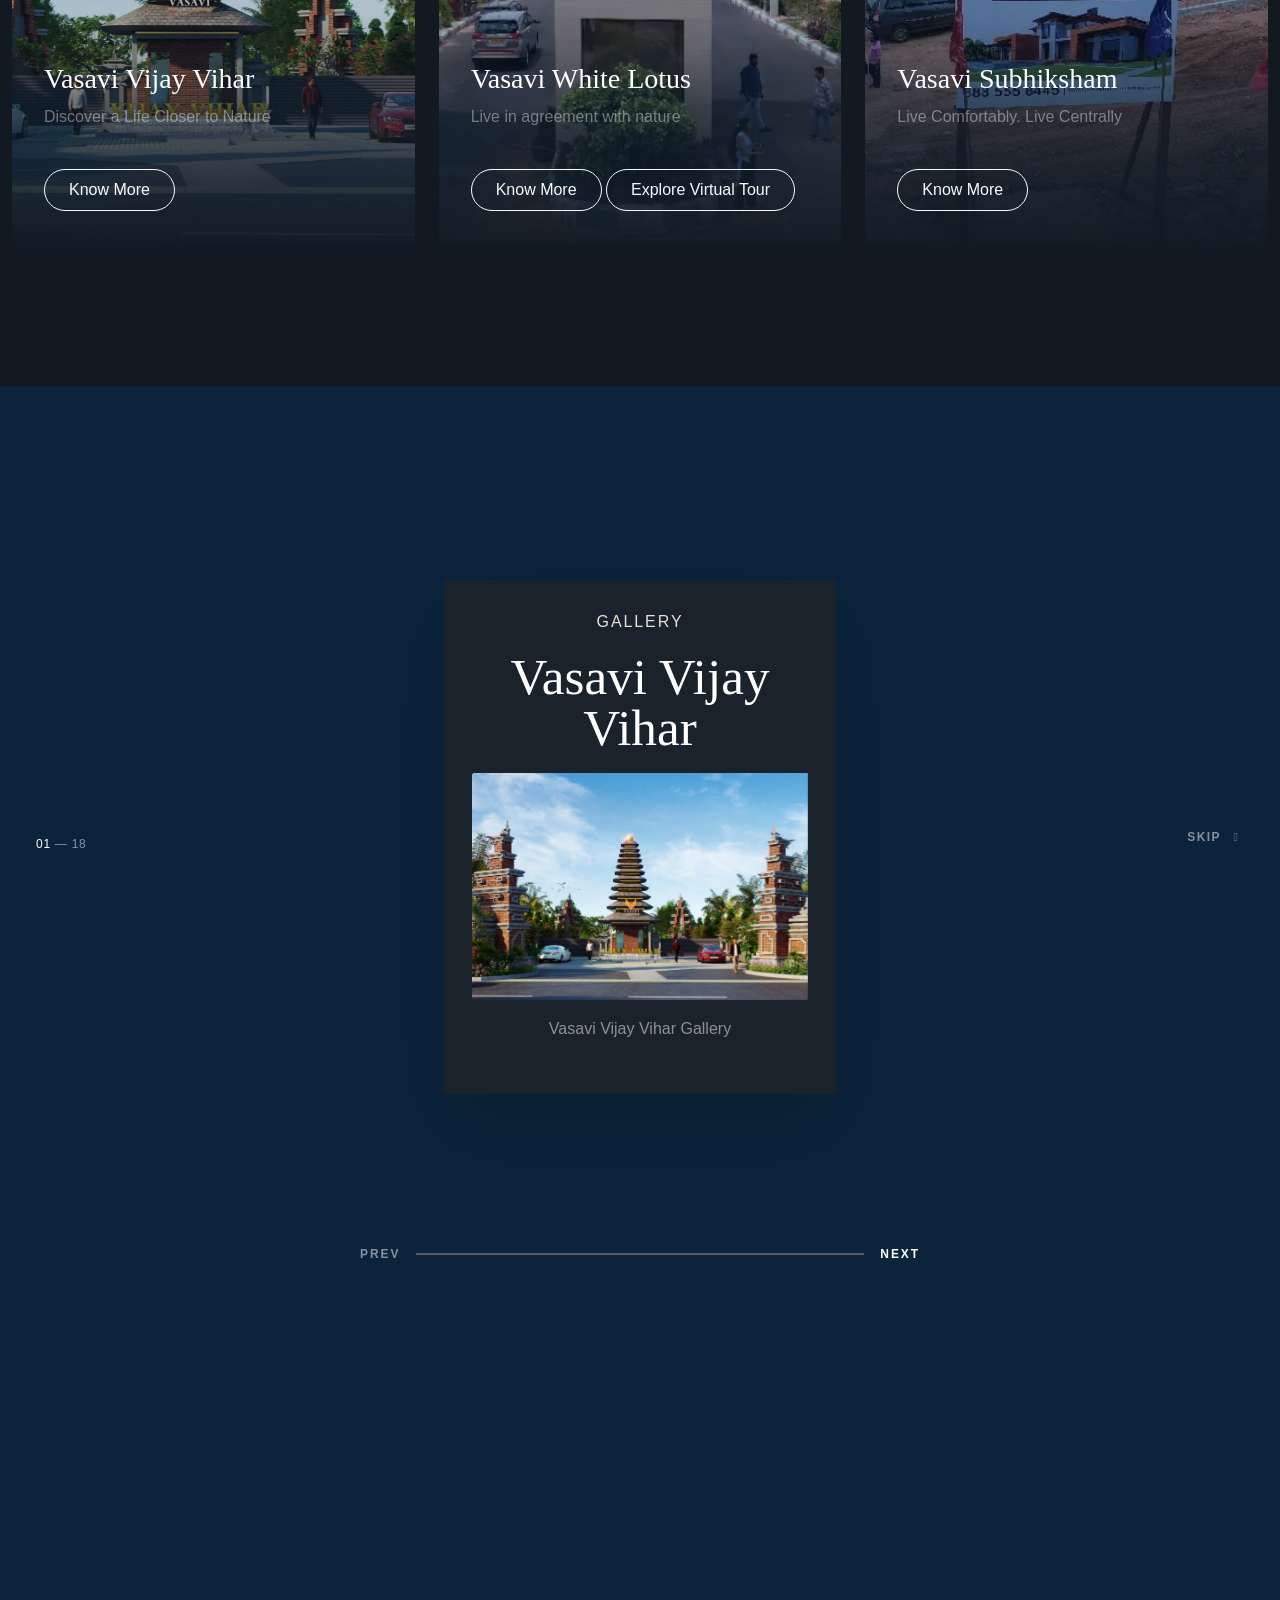
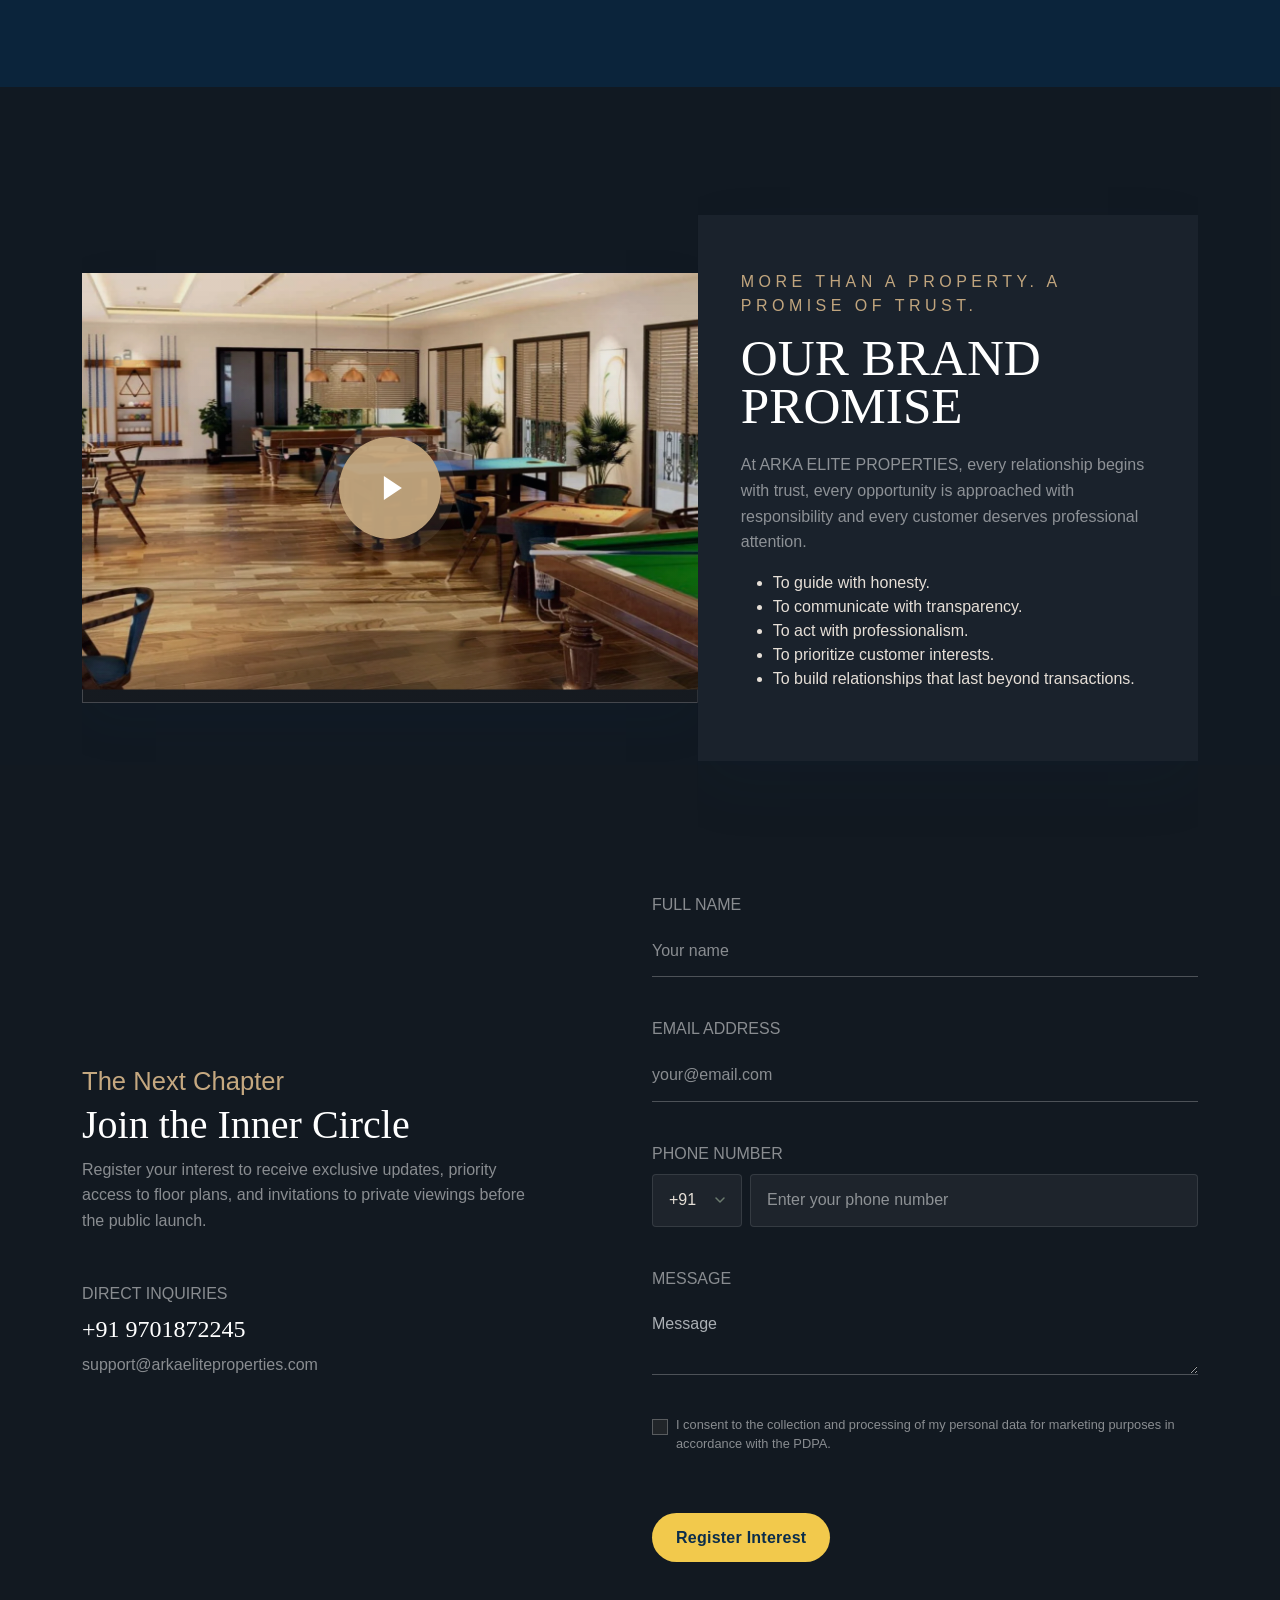
==== commit 9bc39149: "Add files via upload" ====
--- a/index.html
+++ b/index.html
@@ -27,6 +27,19 @@
                 top: -22%;
             }
 
+            .desktop_menu{
+                display: block;
+            }
+
+            .mobile_menu{
+                display: none;
+            }
+
+            .svg_animation{
+                width: 100%;
+                height: 760px;
+            }
+
         @media screen and (max-width: 768px) {
             .mobile_display{
                 display: block !important;
@@ -36,7 +49,20 @@
             }
             .register-submit-btn{
                 margin: 1rem 0 1.15rem 0 !important;
-            }   
+            }
+            
+            .desktop_menu{
+                display: none;
+            }
+
+            .mobile_menu{
+                display: block;
+            }
+
+            .svg_animation{
+                width: 100%;
+                height: auto;
+            }
         }
     </style>
 
@@ -66,7 +92,7 @@
                        
                         <li class="nav-item"><a class="nav-link header-link" href="index.html">Home</a></li>
                         <li class="nav-item"><a class="nav-link header-link" href="about.html">About Us</a></li>
-                        <li class="nav-item dropdown">
+                        <li class="nav-item dropdown desktop_menu">
                             <a class="nav-link header-link dropdown-toggle" role="button" data-bs-toggle="dropdown" aria-expanded="false">
                                 Projects
                             </a>
@@ -84,6 +110,19 @@
                                 </li>
                             </ul>
                         </li>
+
+                        <li class="nav-item dropdown mobile_menu">
+                            <a class="nav-link header-link dropdown-toggle" role="button" data-bs-toggle="dropdown" aria-expanded="false">
+                               Ongoing Projects
+                            </a>
+                            <ul class="dropdown-menu">
+                                <li><a class="dropdown-item" href="https://www.vasavivijayvihar.com/">Vasavi Vijay Vihar</a></li>                                     
+                                <li><a class="dropdown-item" href="https://vasavi-white-lotus.arkaonearkaone.workers.dev/">Vasavi White Lotus</a></li>
+                                <li><a class="dropdown-item" href="https://vasavi-subhiksham.arkaonearkaone.workers.dev/">Vasavi Subhiksham</a></li>
+                                   
+                            </ul>
+                        </li>
+
                         <li class="nav-item"><a class="nav-link header-link" href="gallery.html">Gallery</a></li>
                         <li class="nav-item"><a class="nav-link header-link" href="virtualtour.html">Virtual Tour</a></li>
                         <li class="nav-item"><a class="nav-link header-link" href="contact.html">Contact Us</a></li>
@@ -303,7 +342,7 @@
                         </div>
                     </div> -->
 
-                    <svg xmlns="http://www.w3.org/2000/svg" viewBox="230 60 1010 760" width="100%" height="760" xmlns:c2pa="http://c2pa.org/manifest">
+                    <svg xmlns="http://www.w3.org/2000/svg" class="svg_animation" viewBox="230 60 1010 760" xmlns:c2pa="http://c2pa.org/manifest">
                         <defs>
                           <linearGradient id="gold" x1="0.85" y1="0" x2="0.1" y2="1">
                             <stop offset="0" stop-color="#E8C240"/>
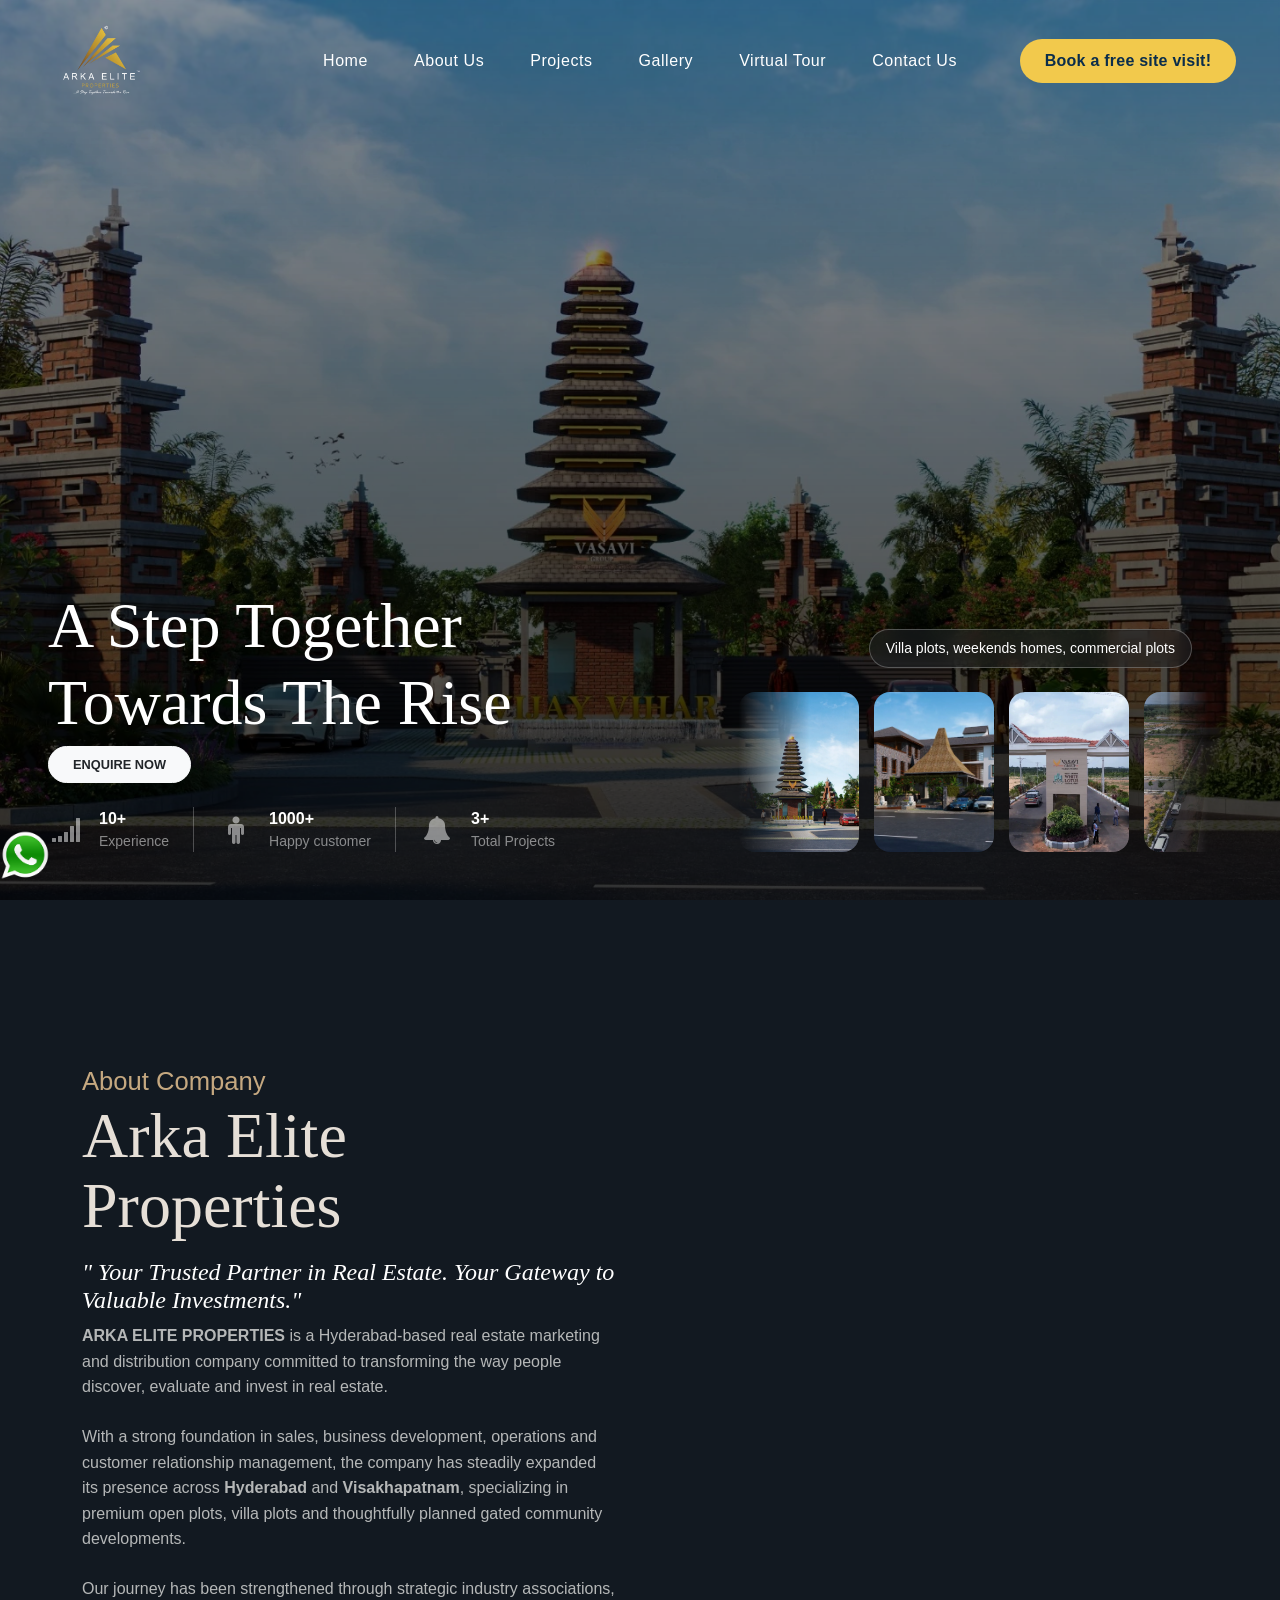
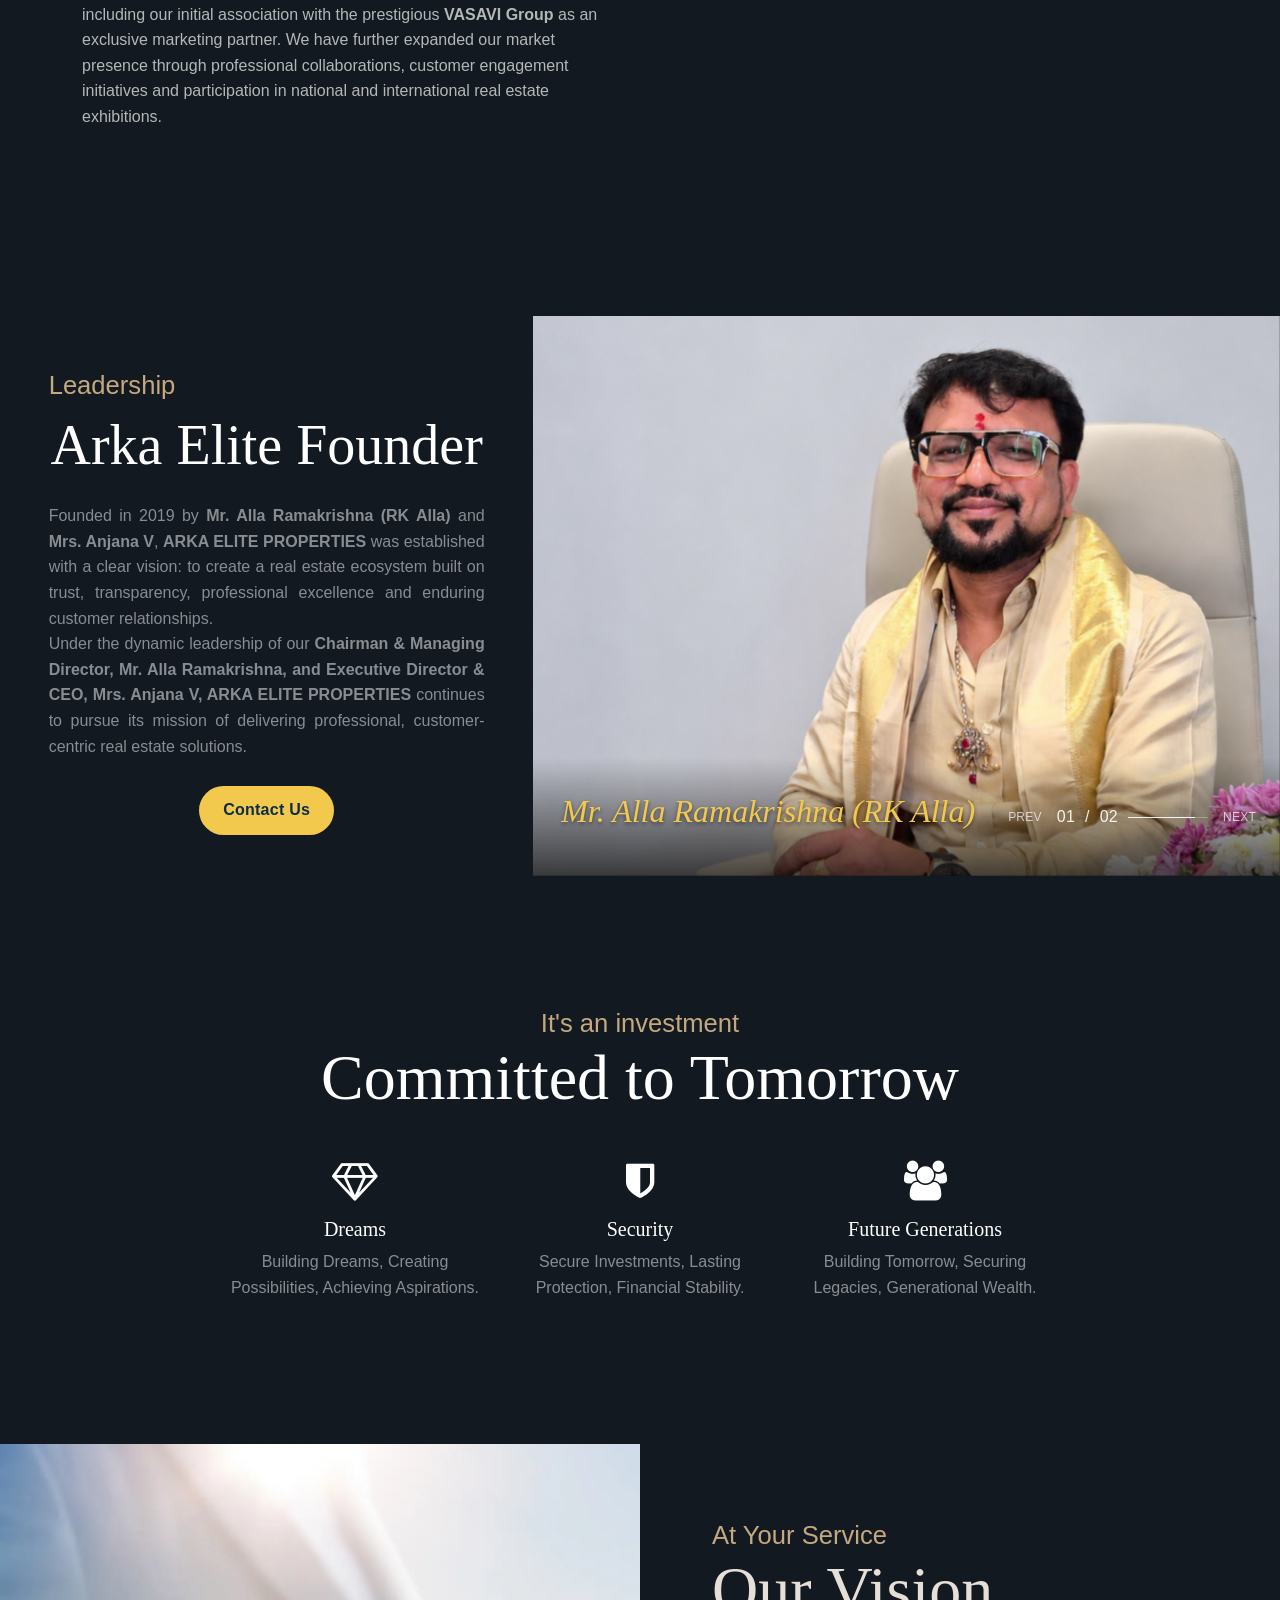
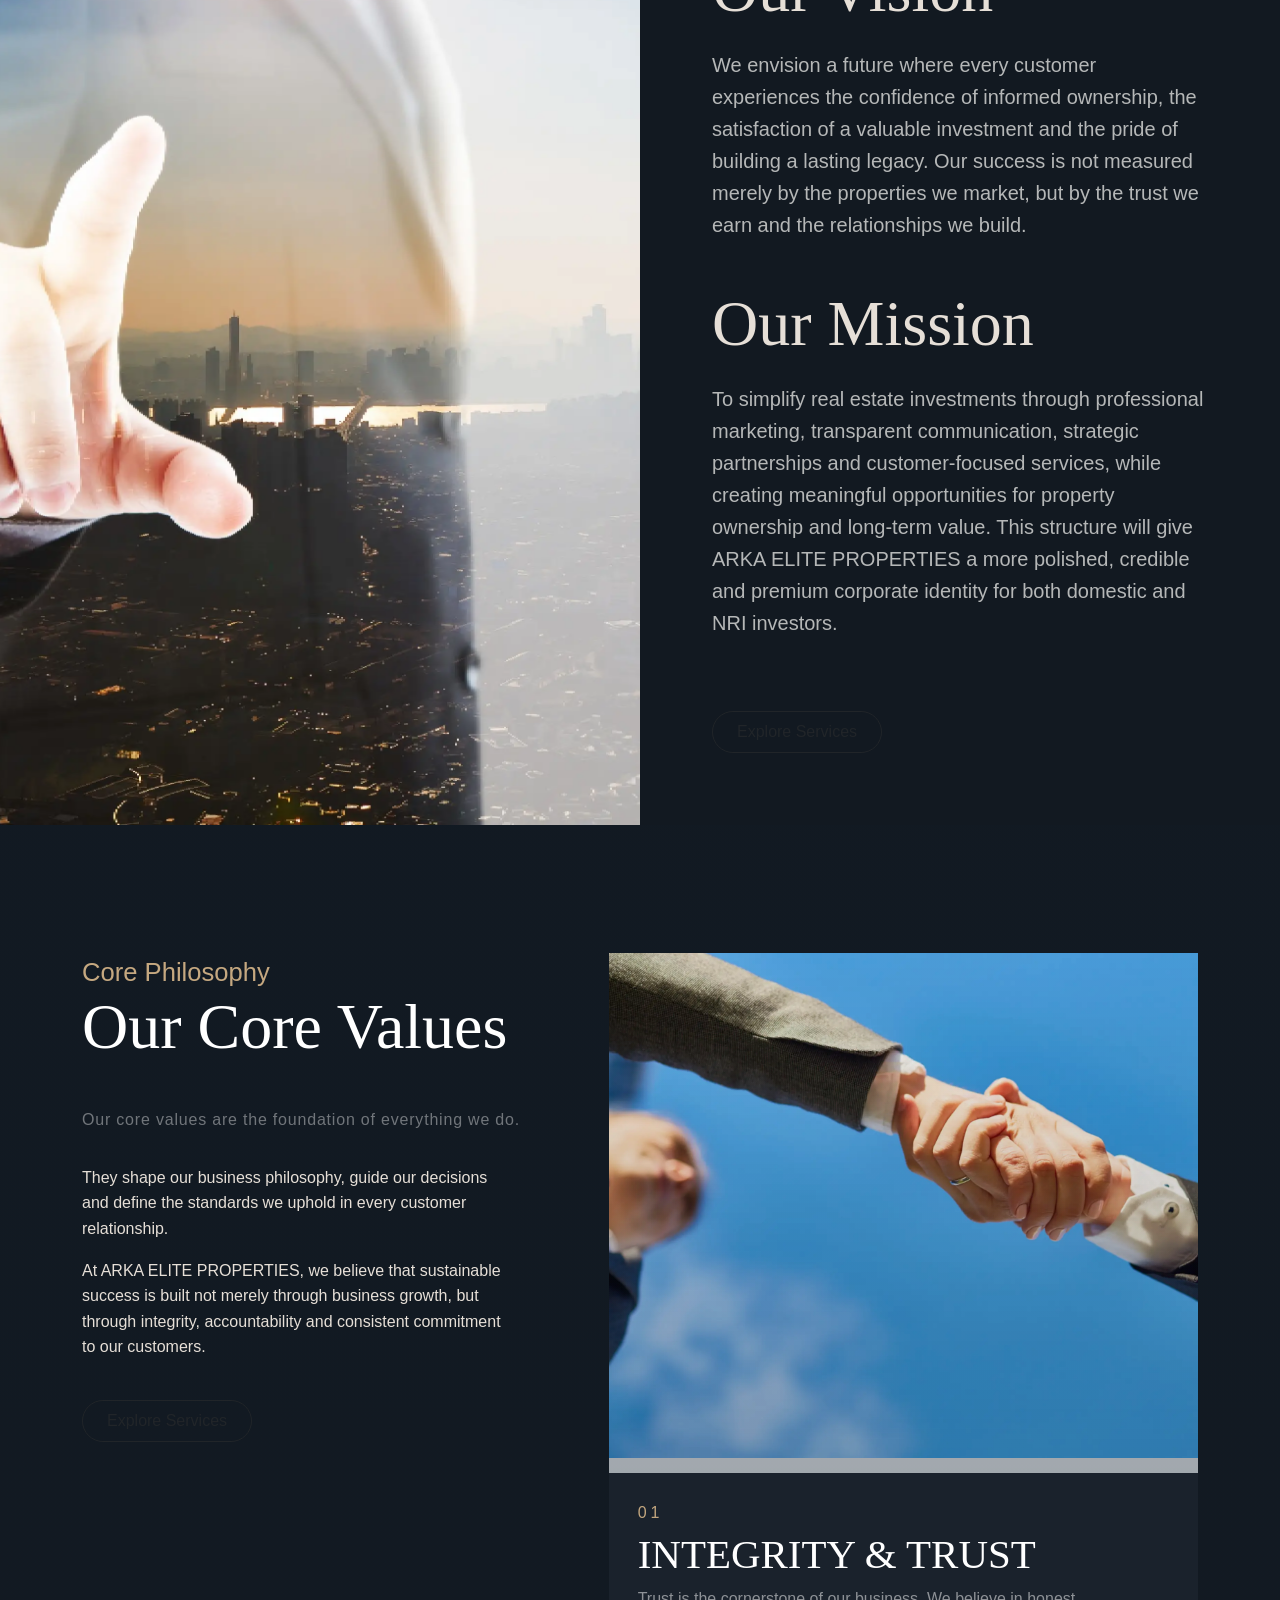
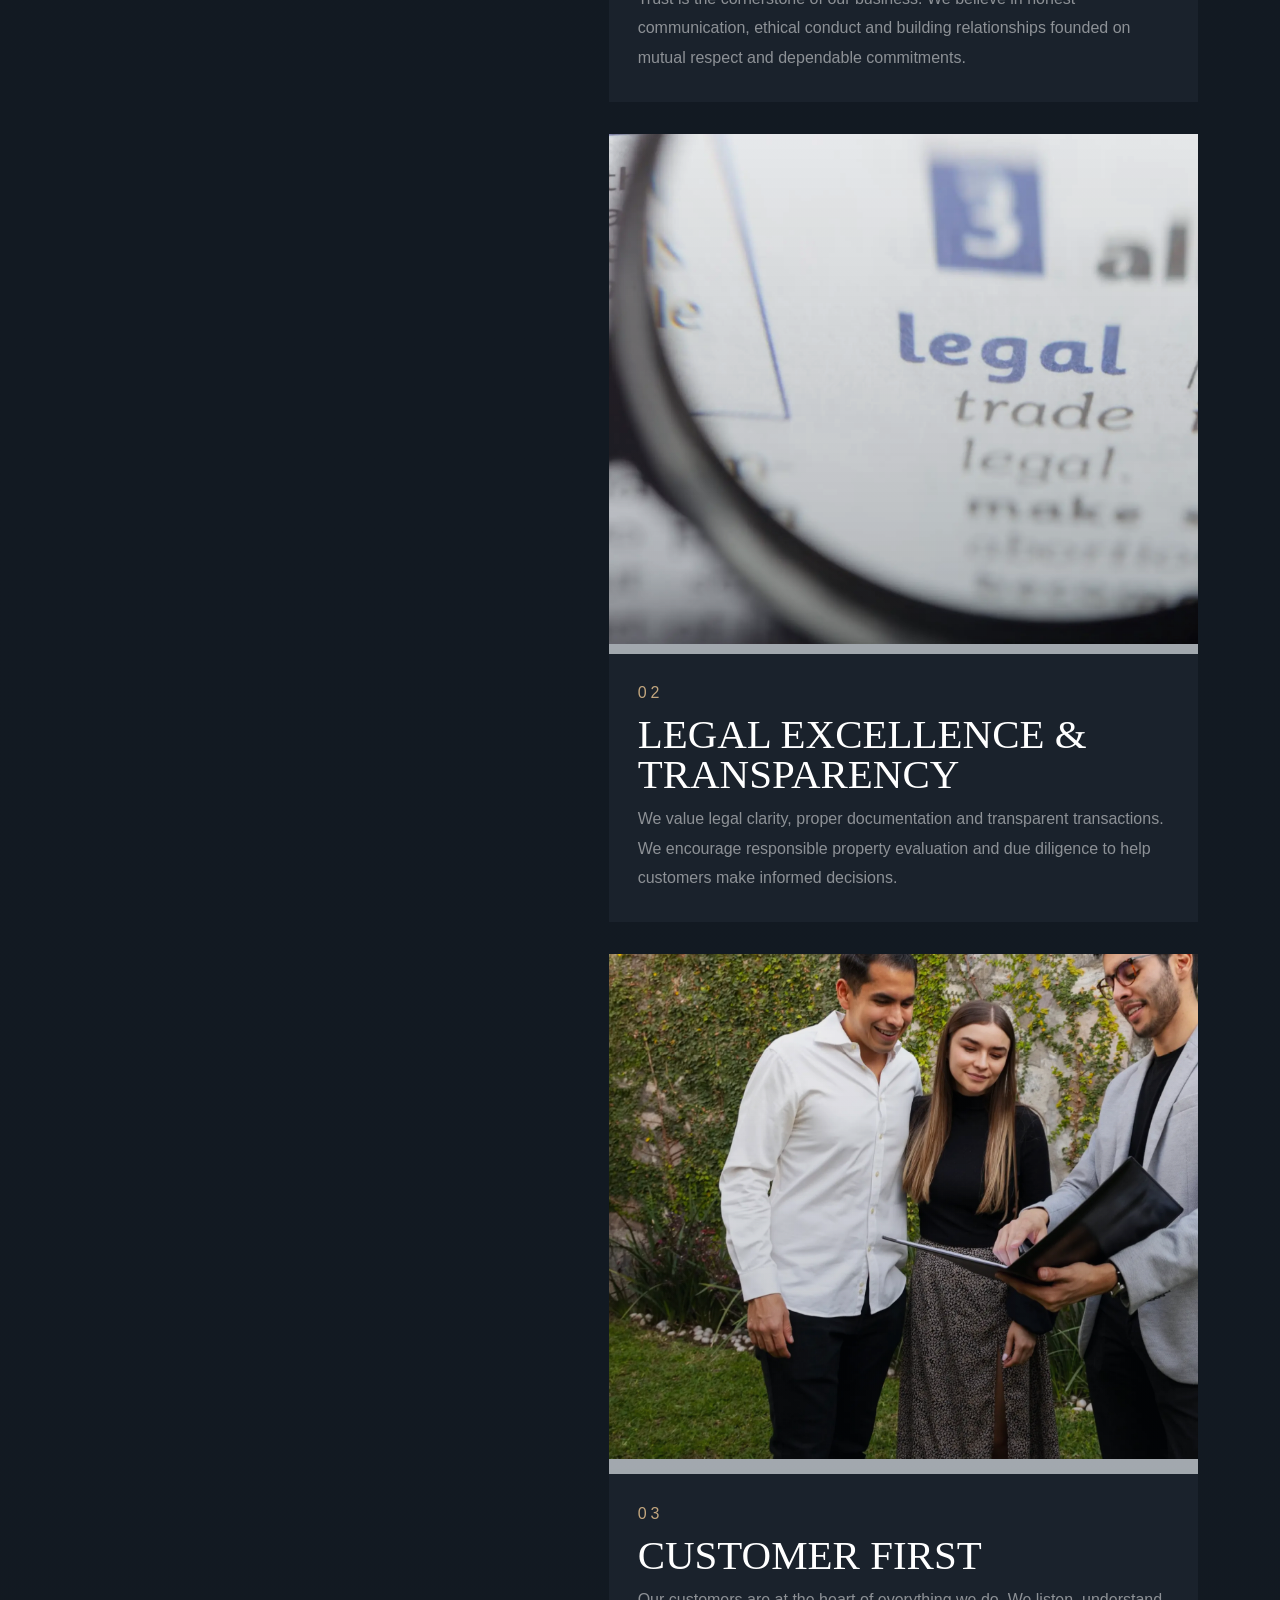
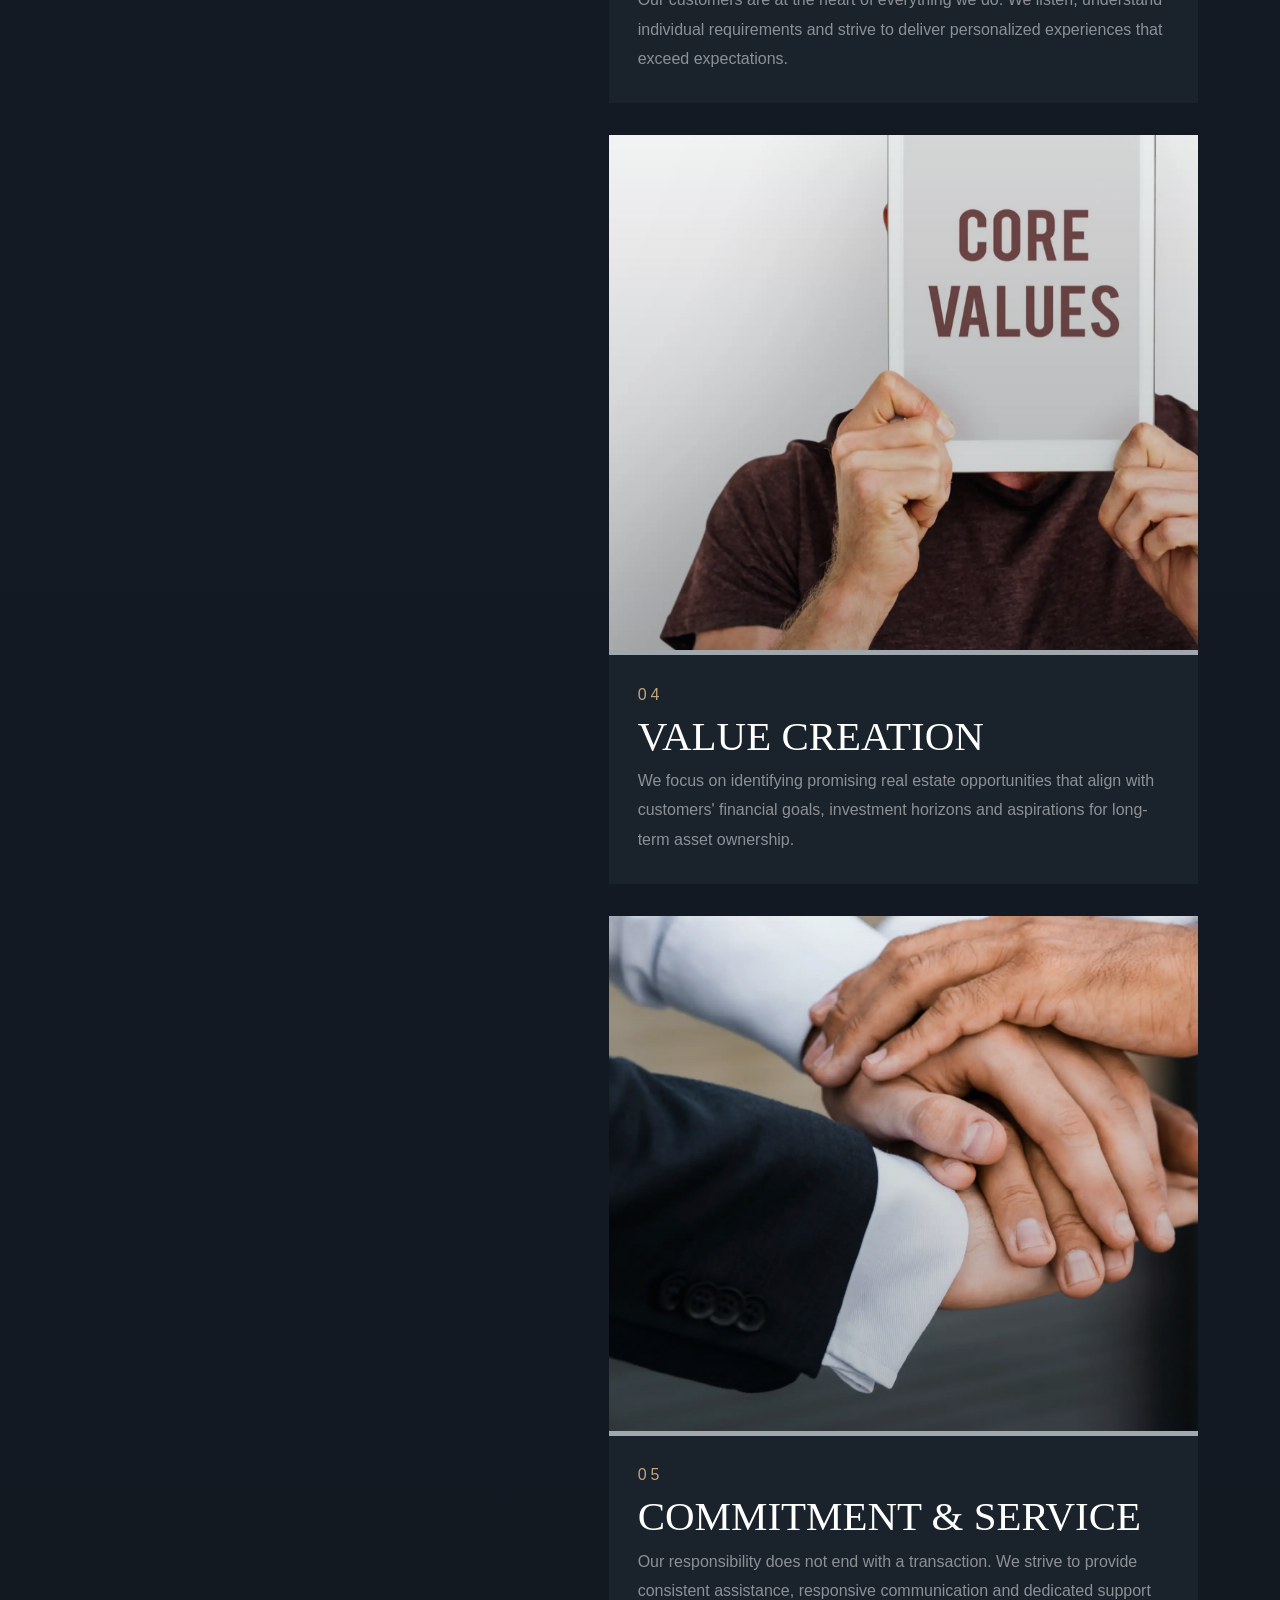
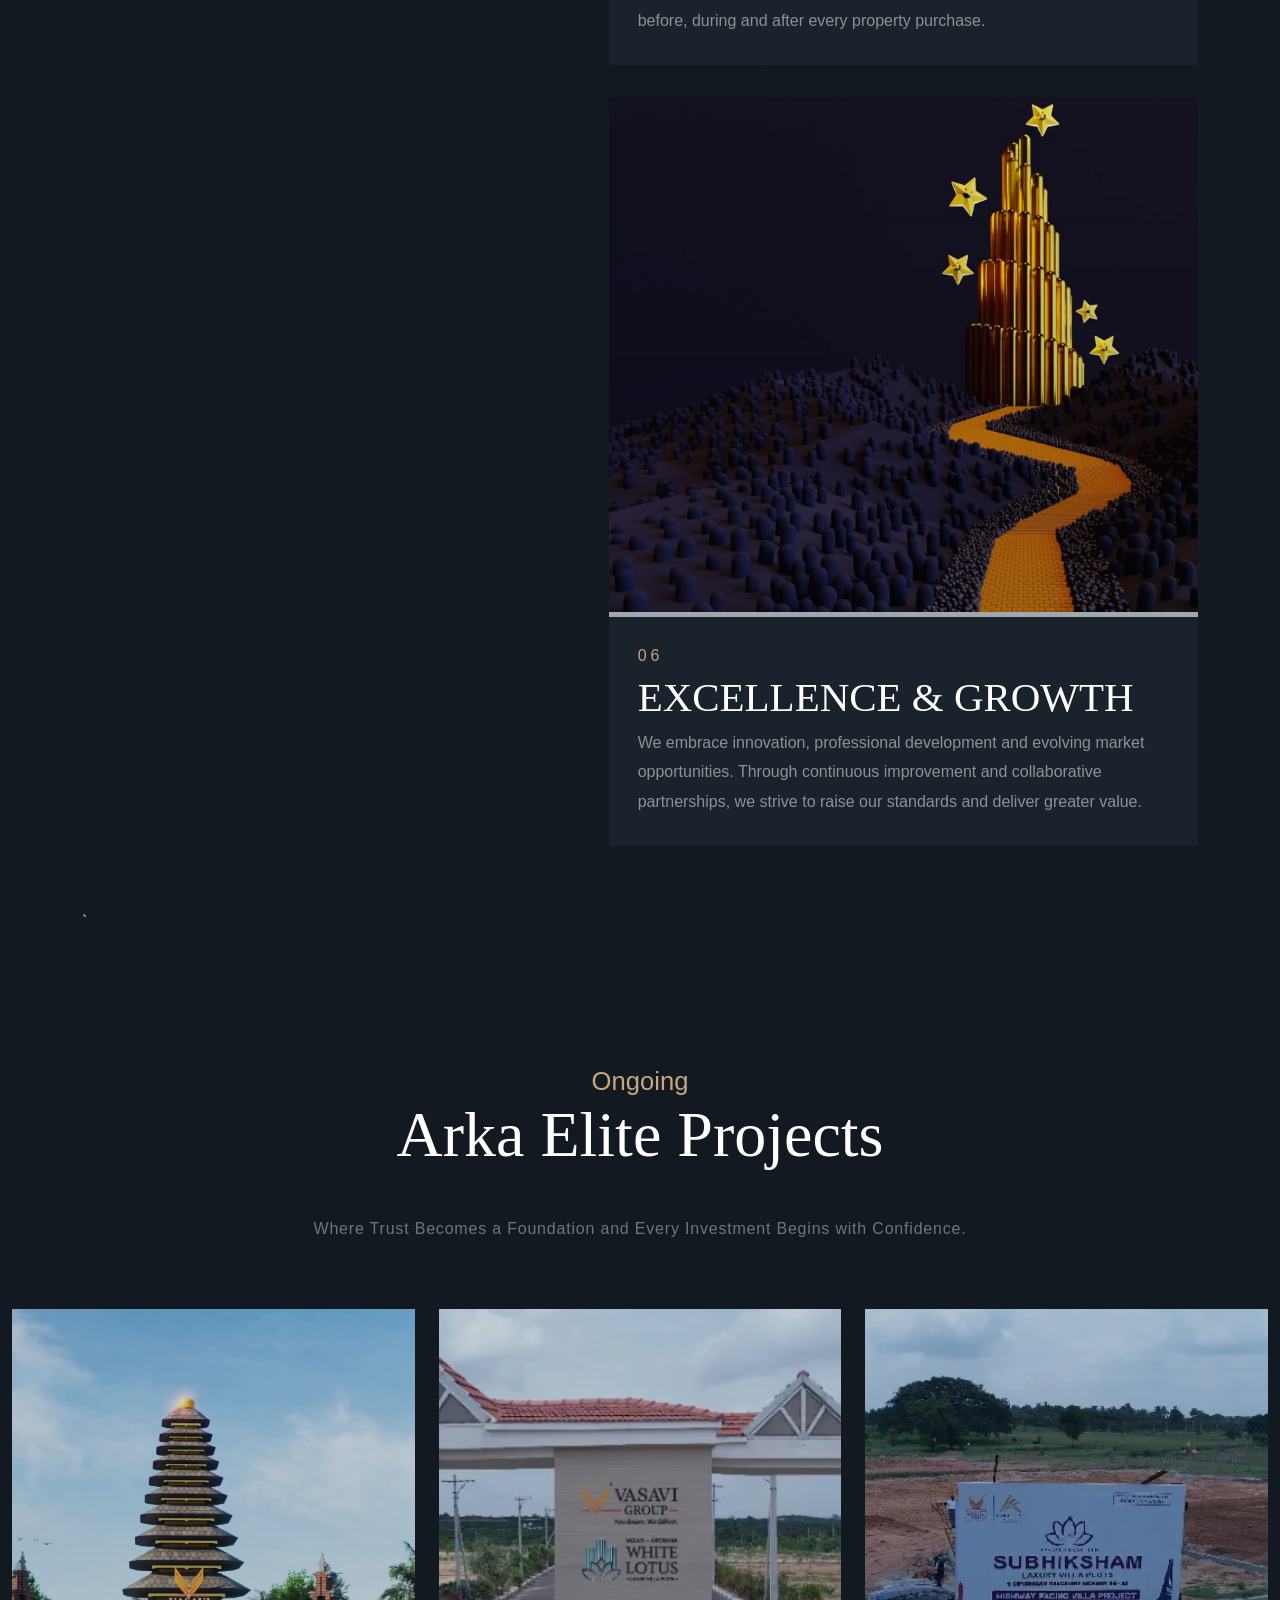
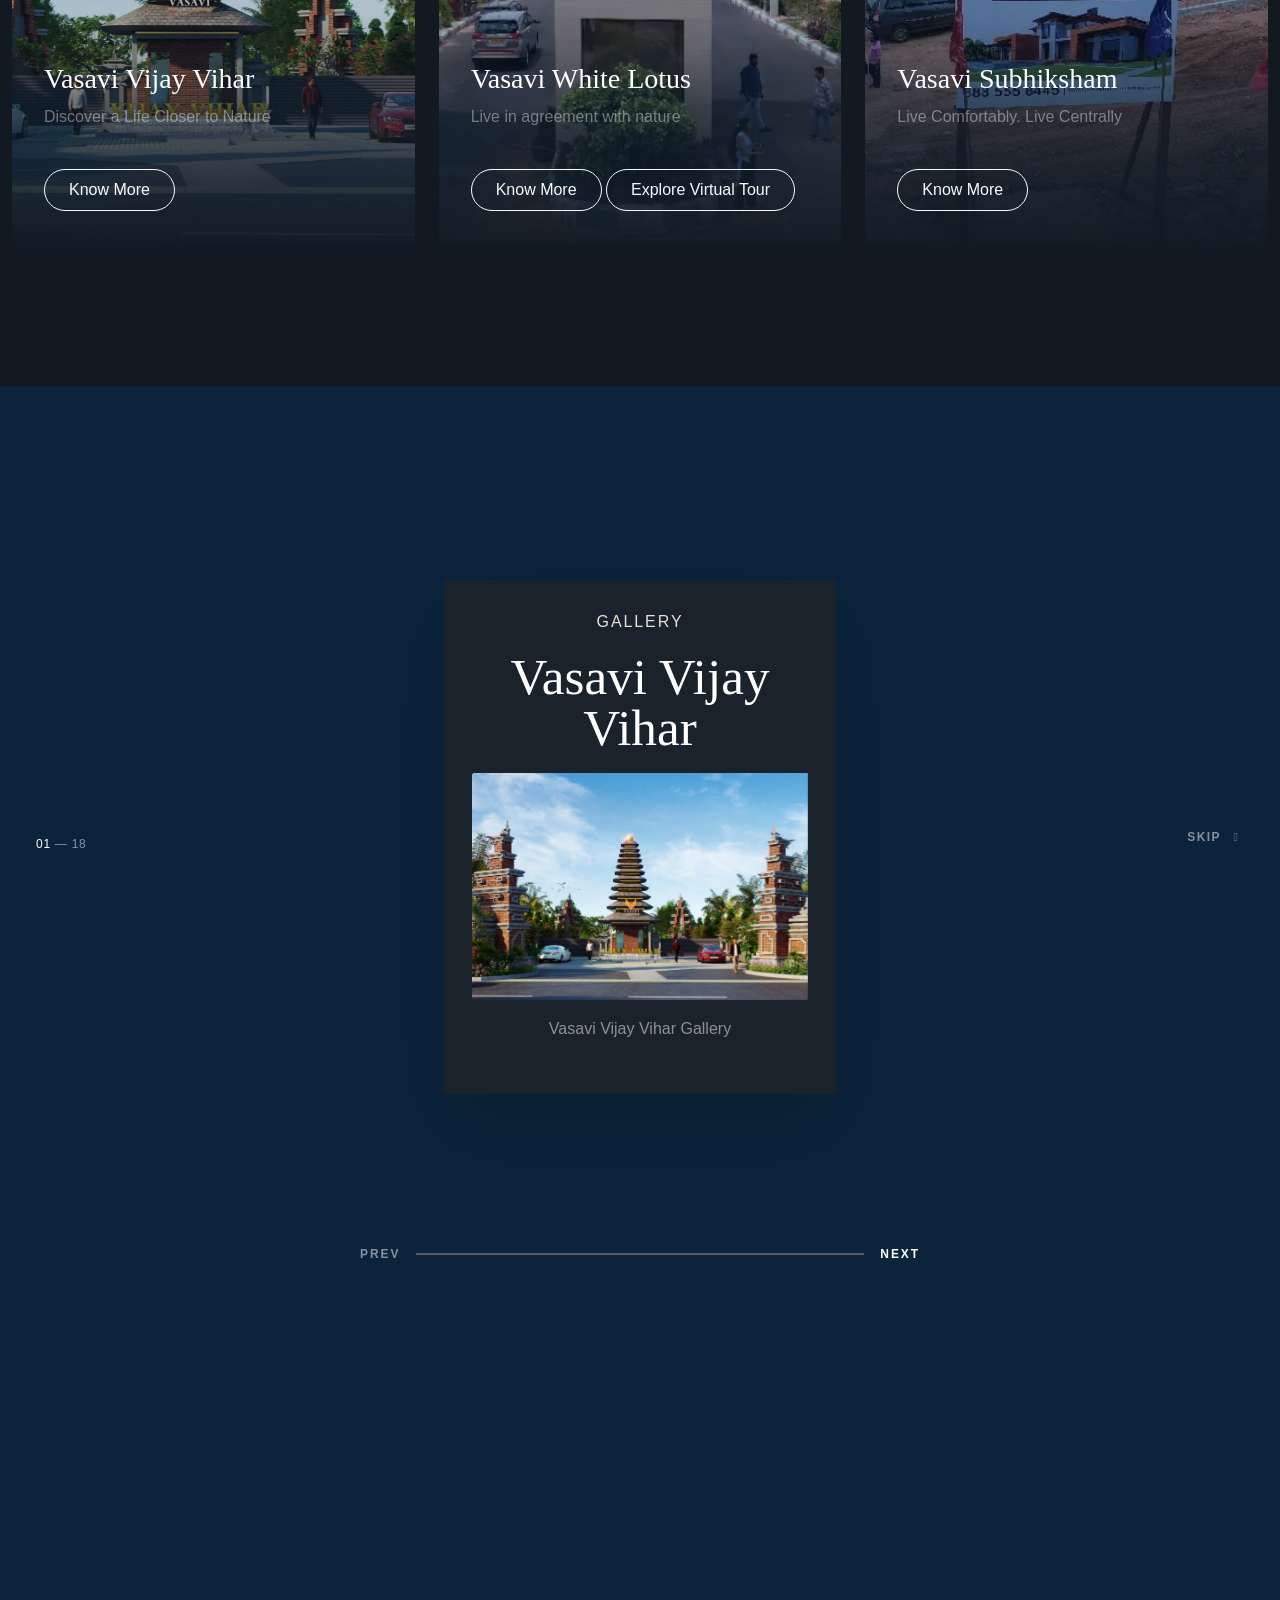
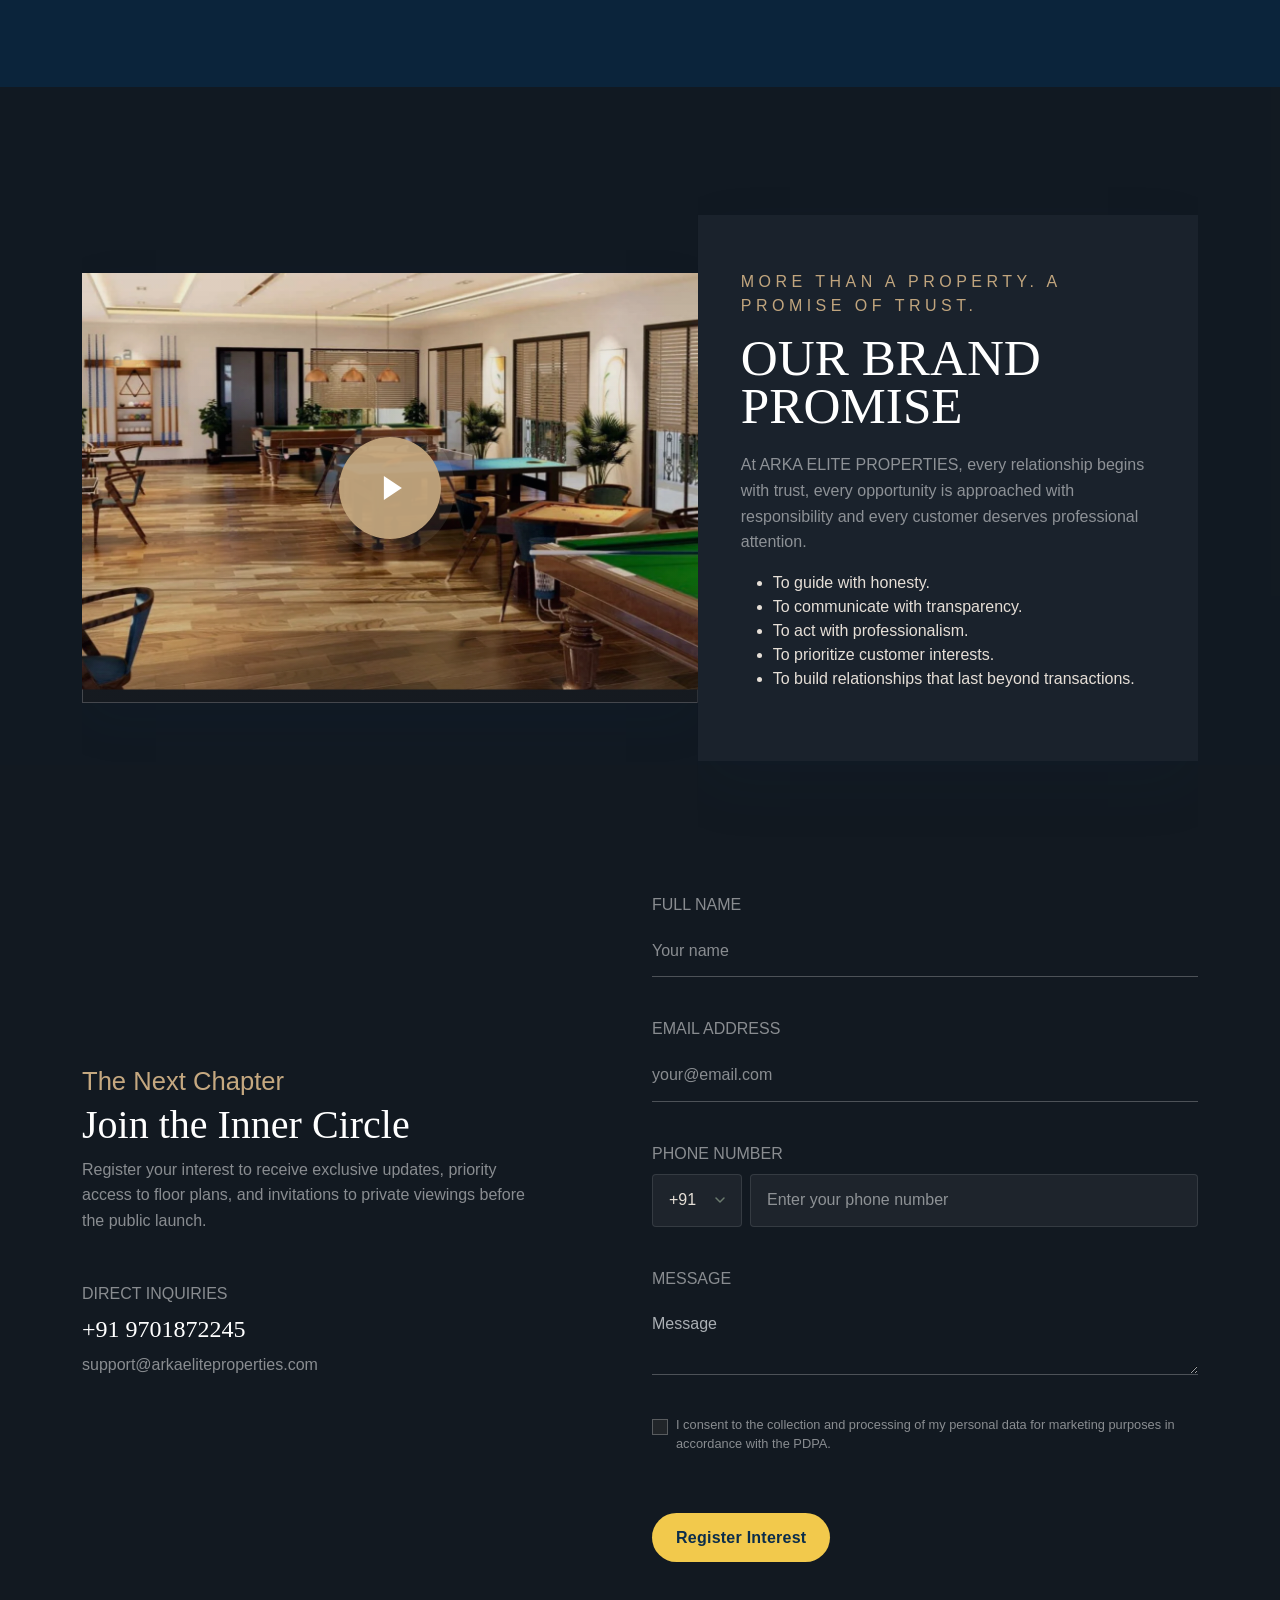
==== commit 38c6ef54: "Add files via upload" ====
--- a/index.html
+++ b/index.html
@@ -62,6 +62,9 @@
             .svg_animation{
                 width: 100%;
                 height: auto;
+            }
+            .header-nav{
+                padding: 0% 1rem !important;
             }
         }
     </style>
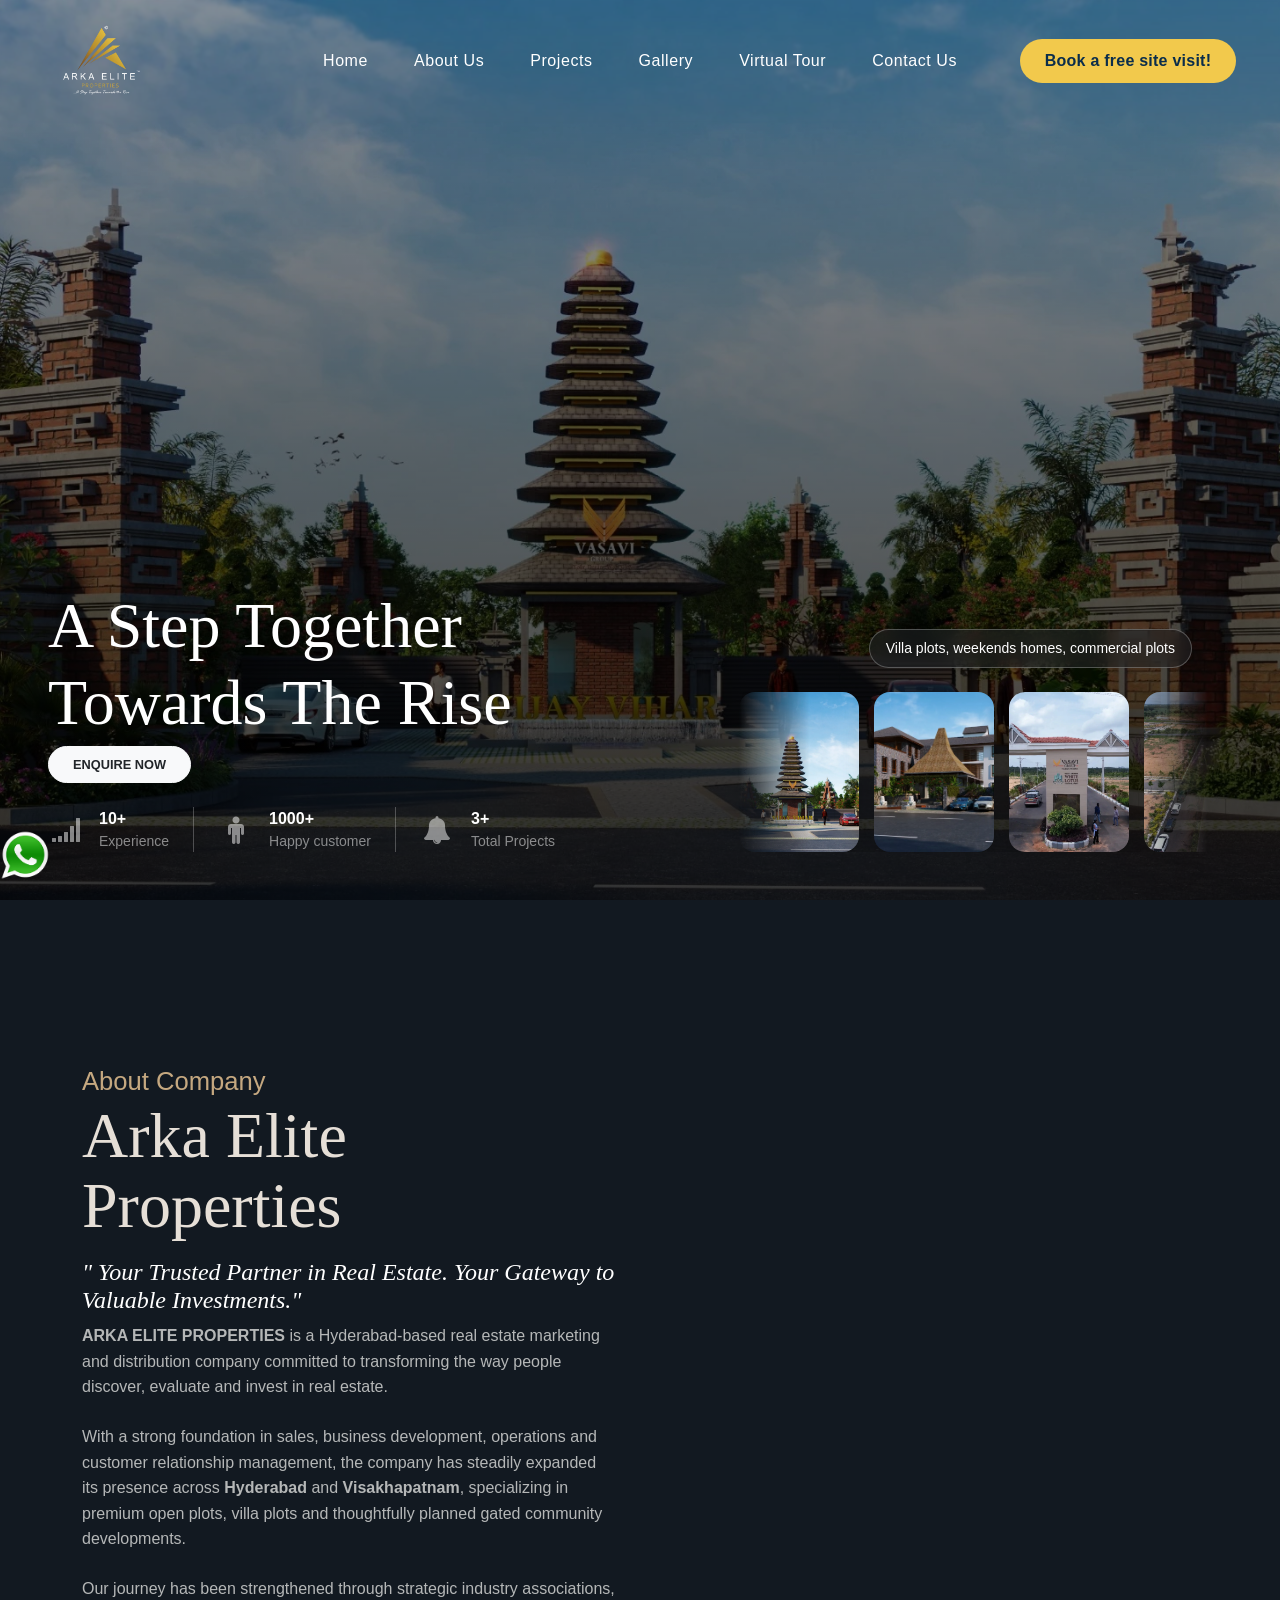
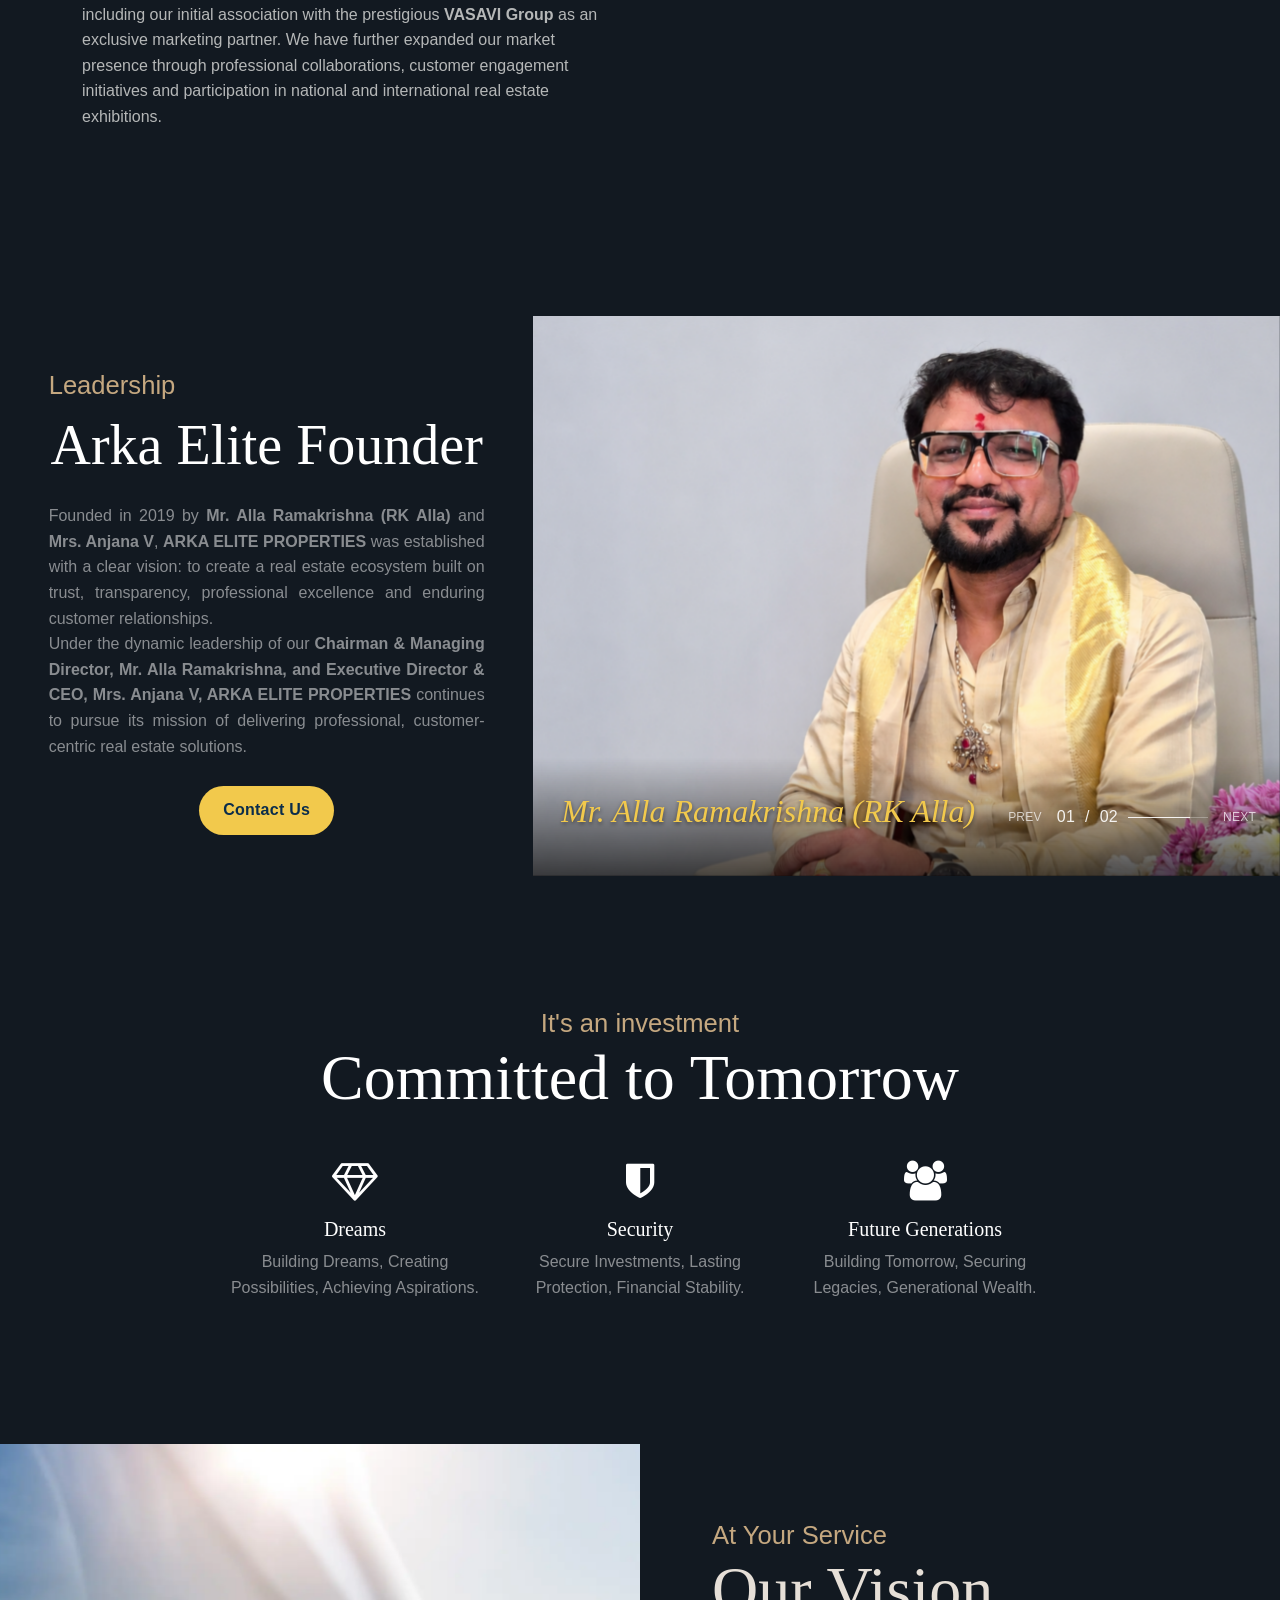
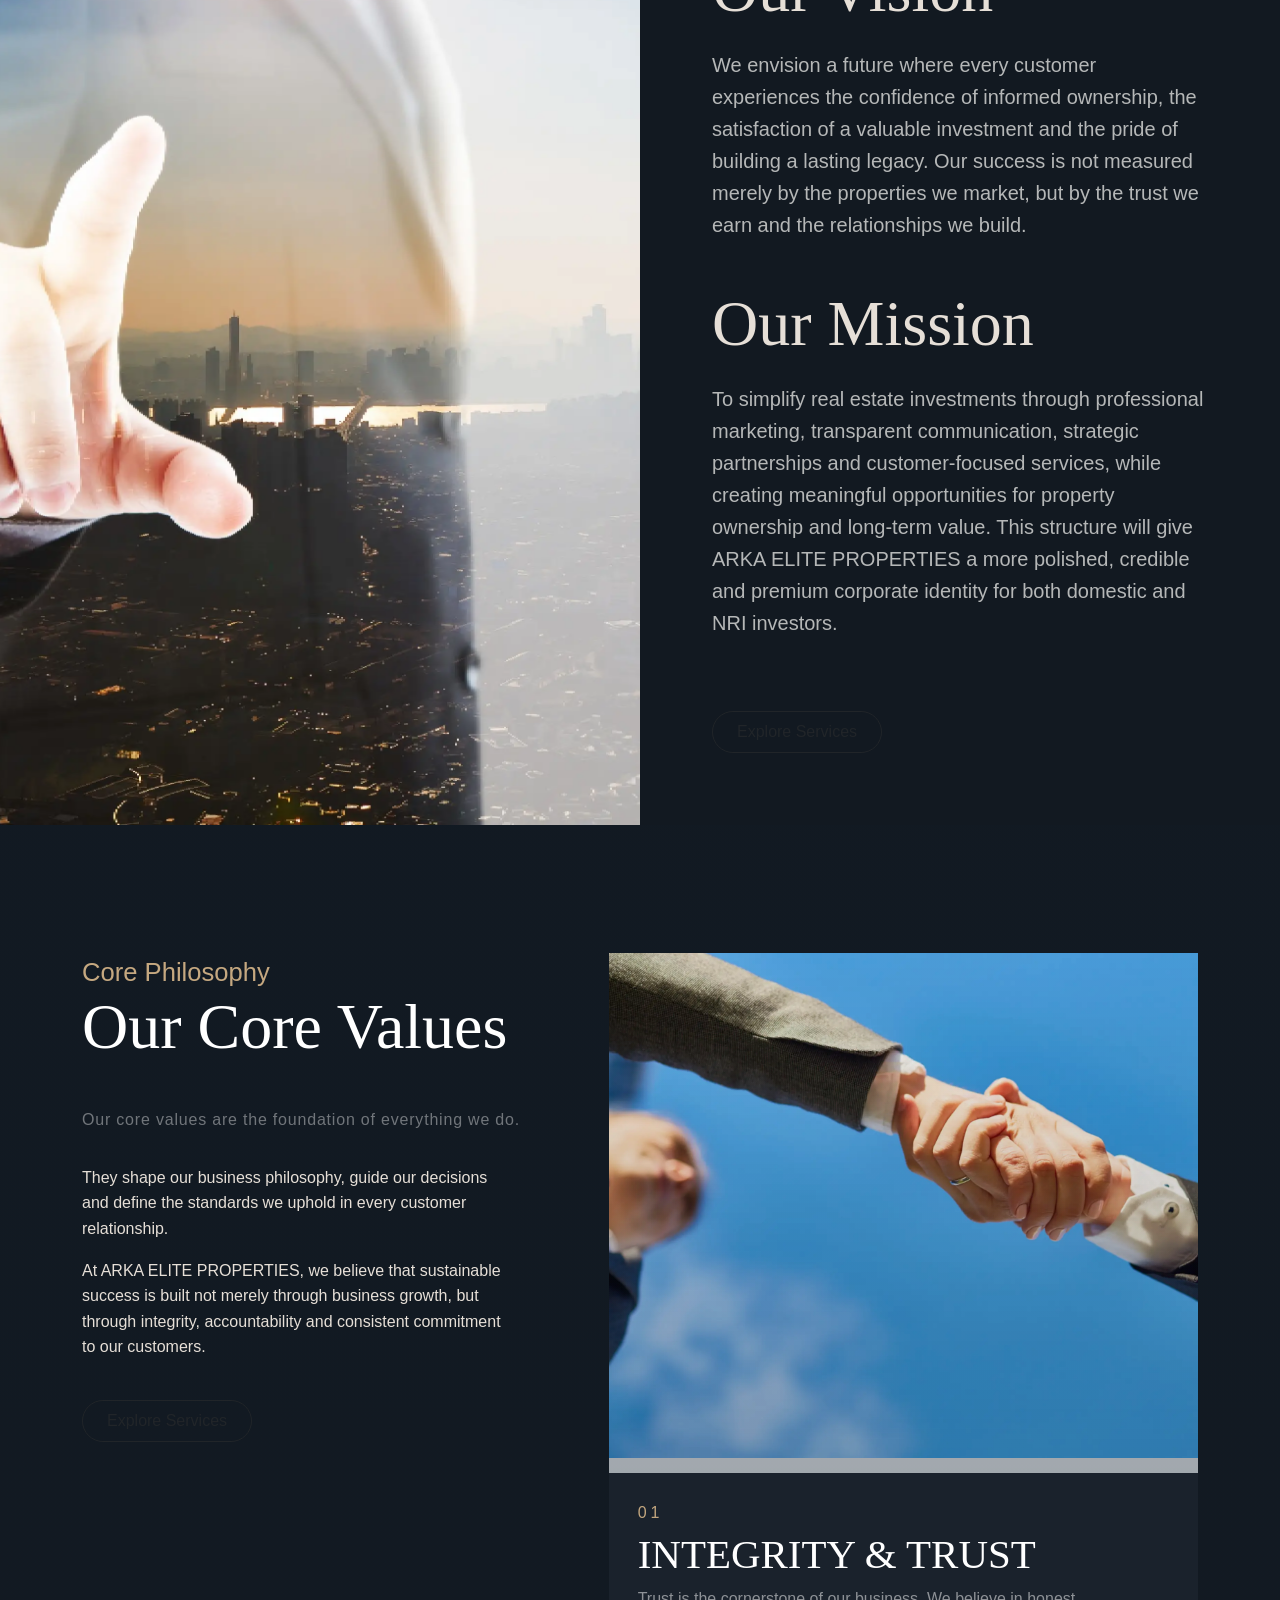
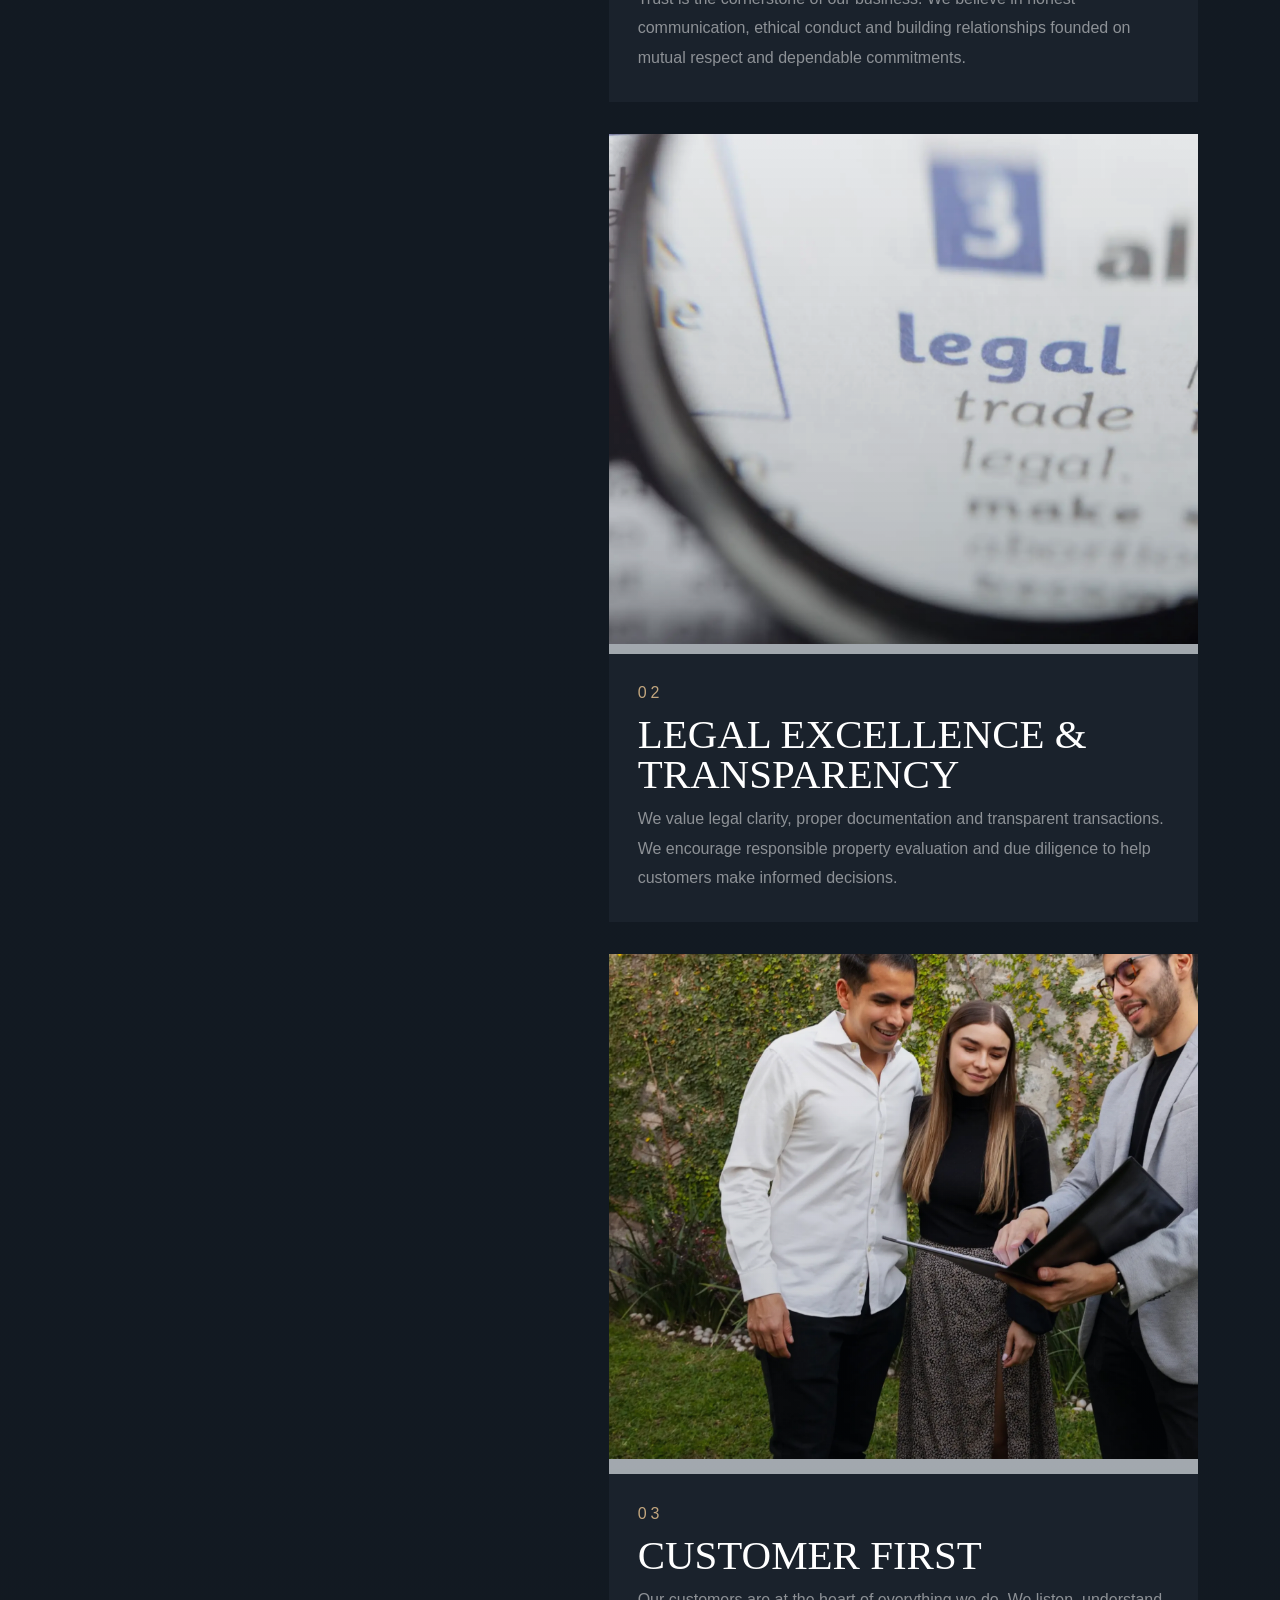
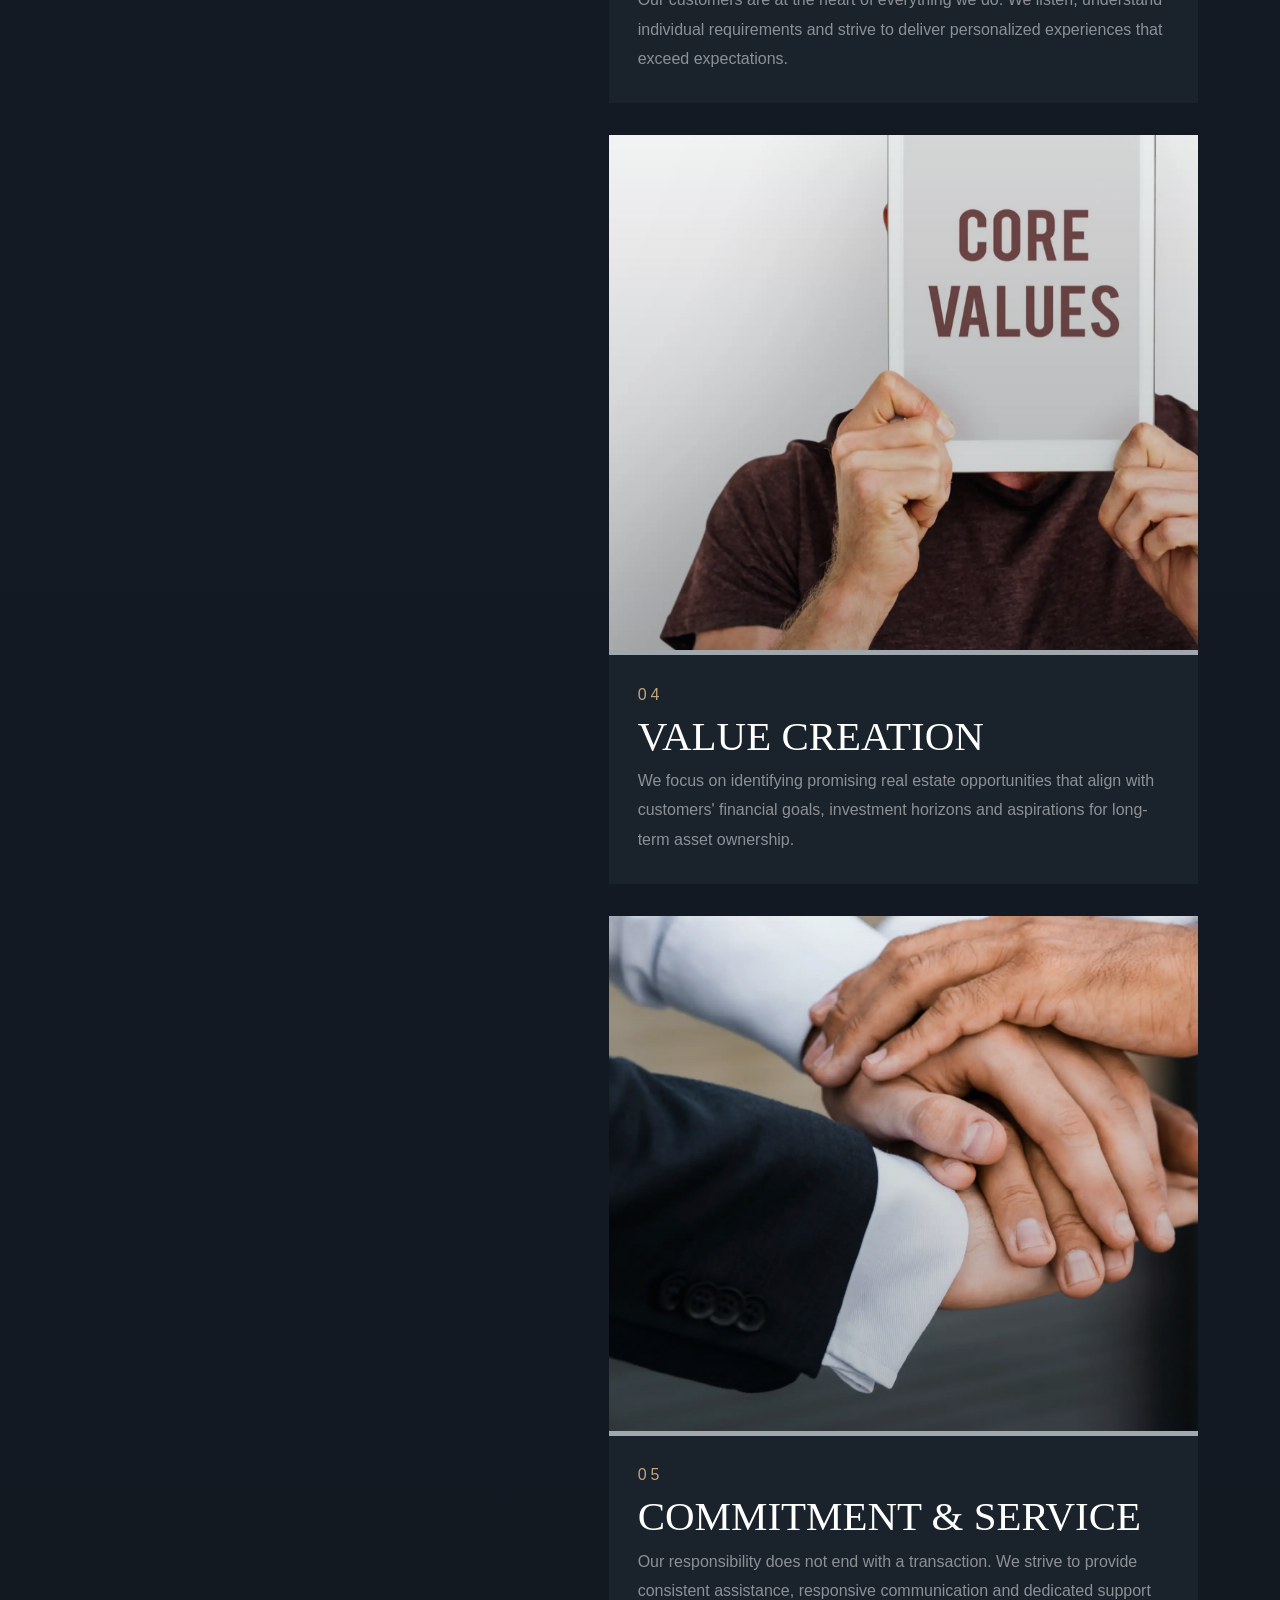
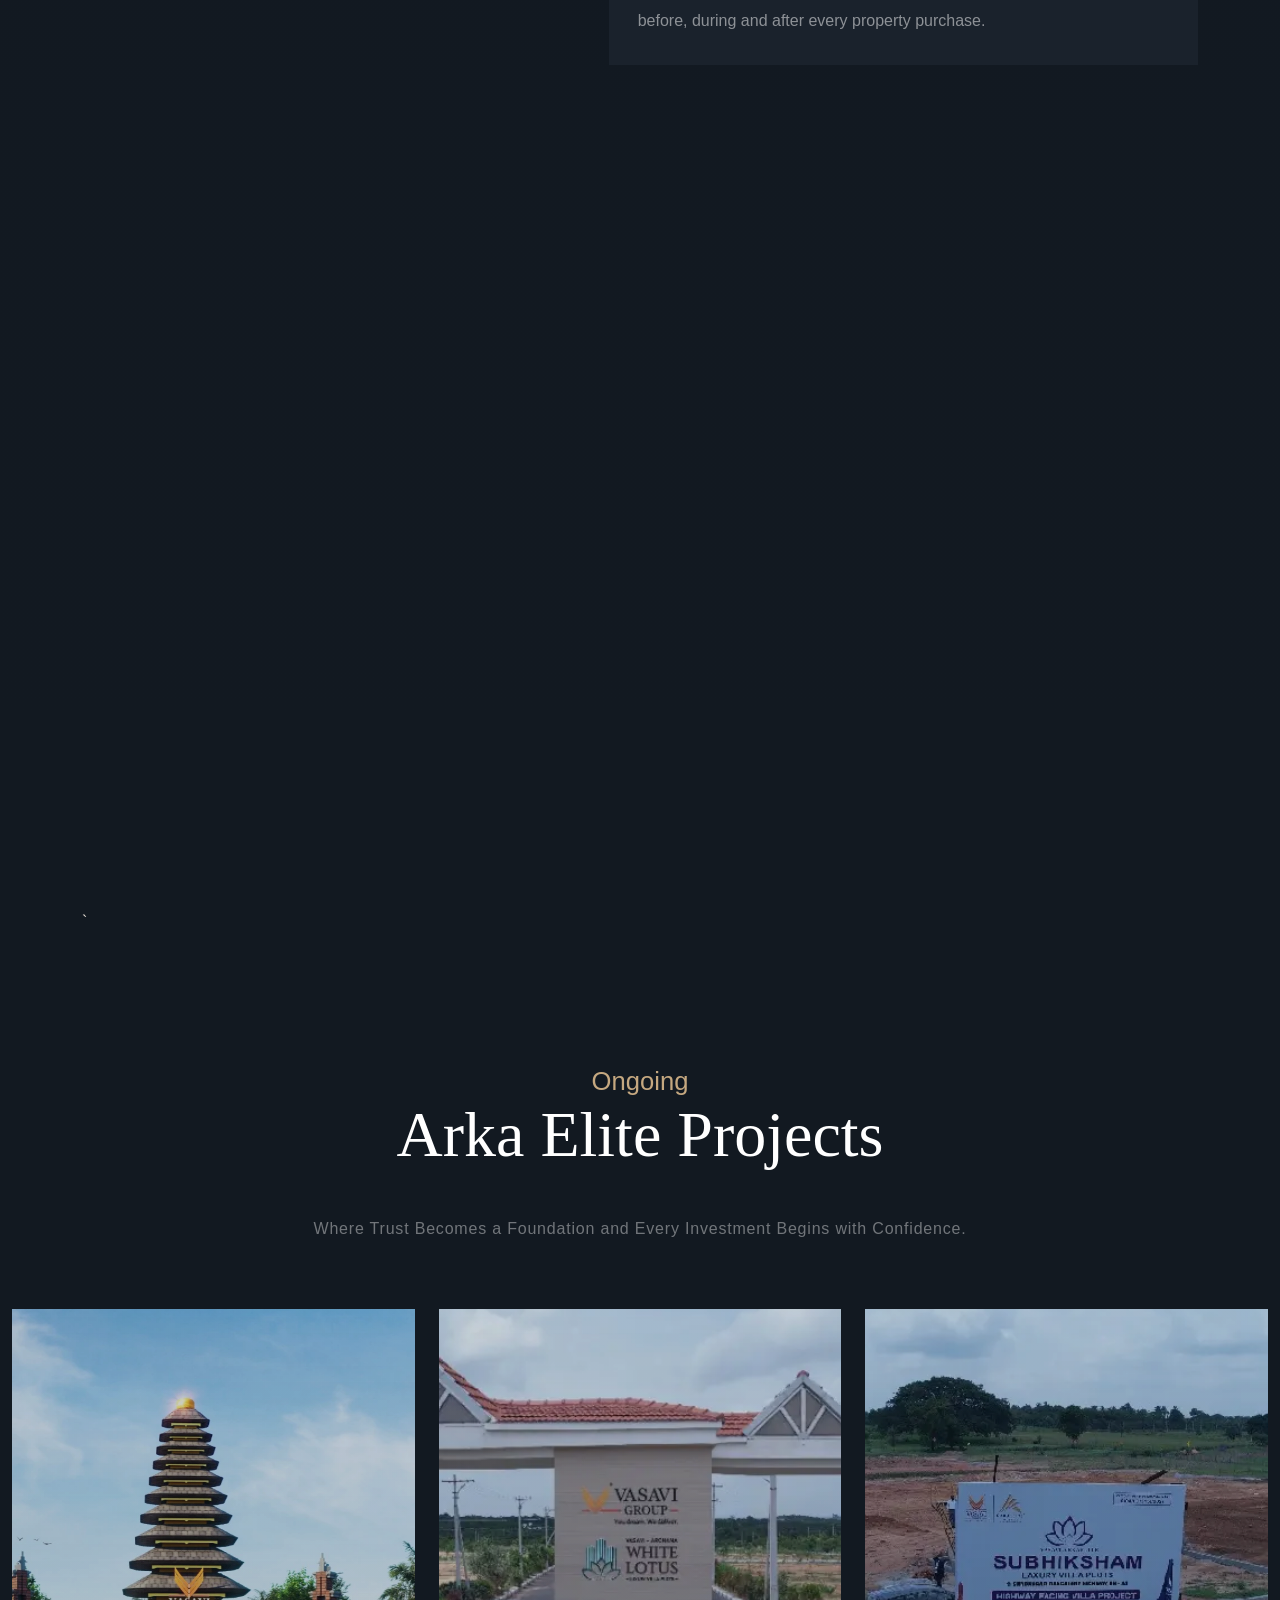
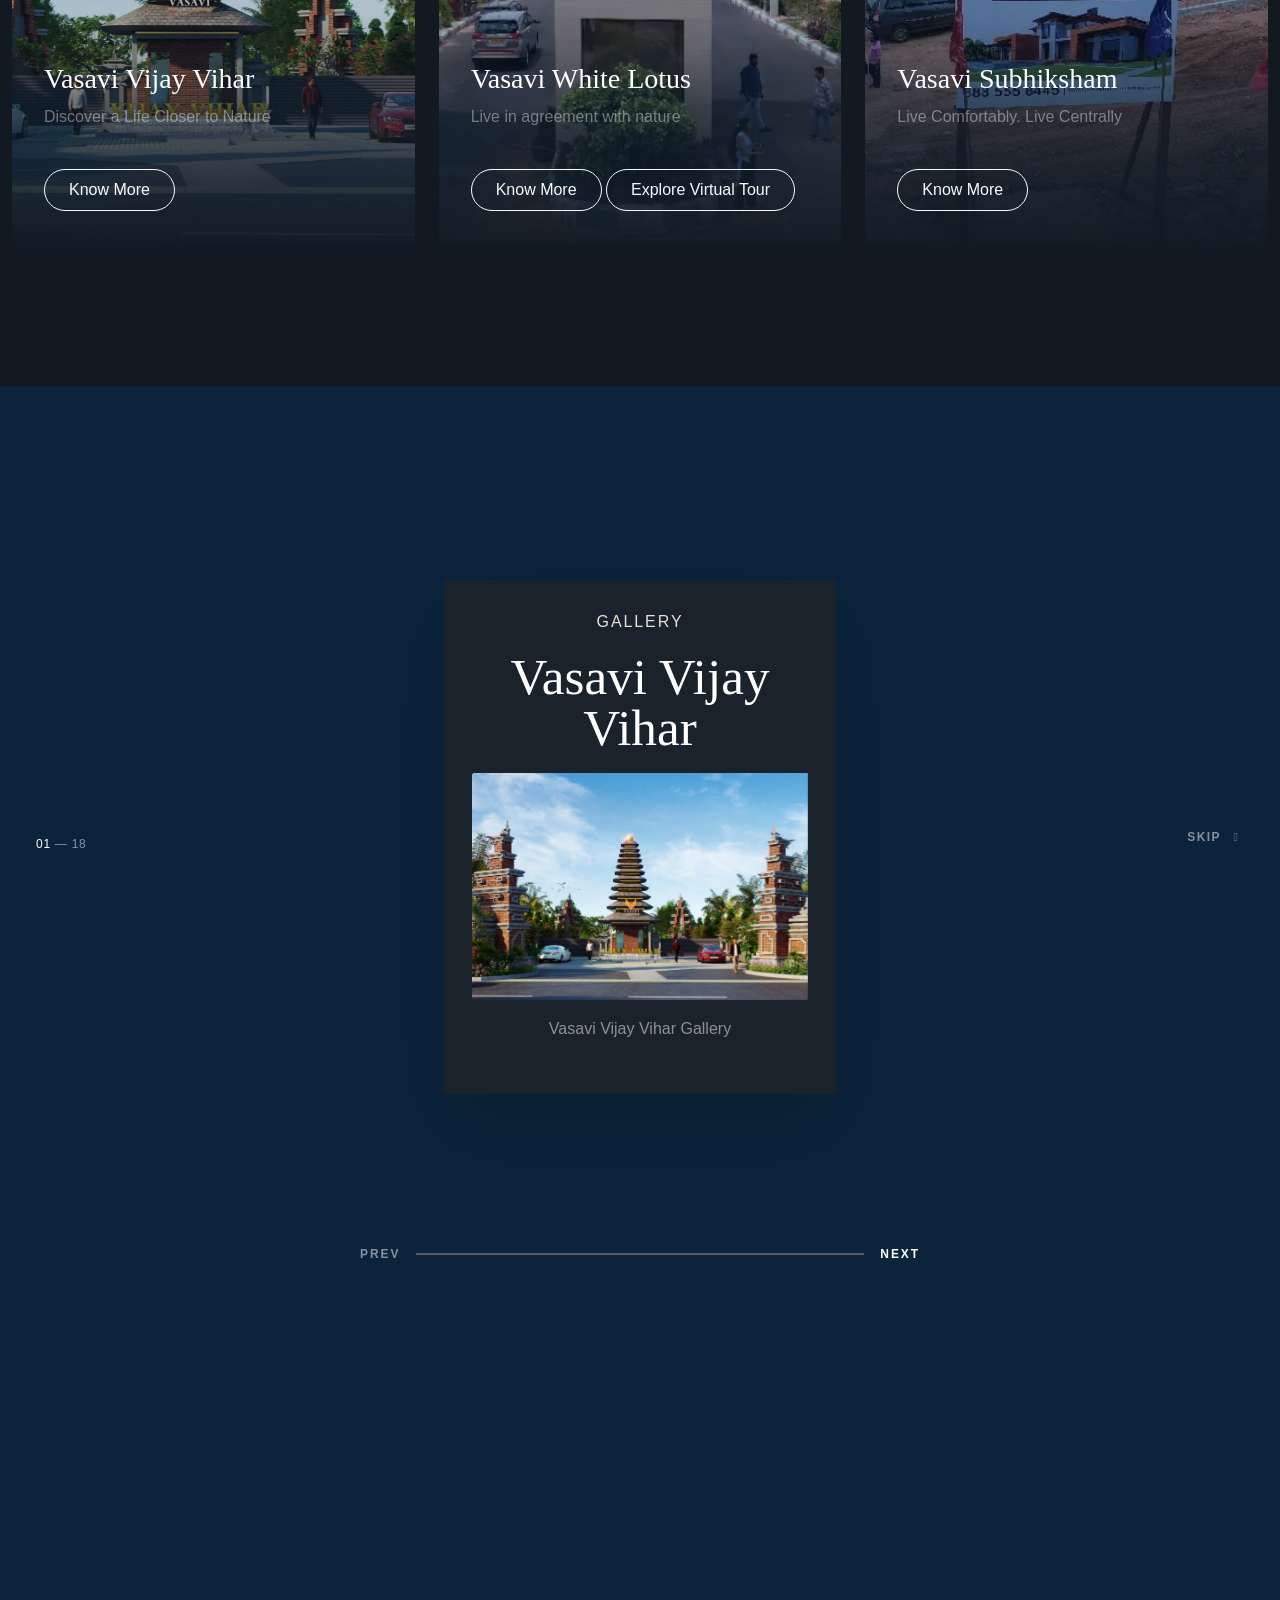
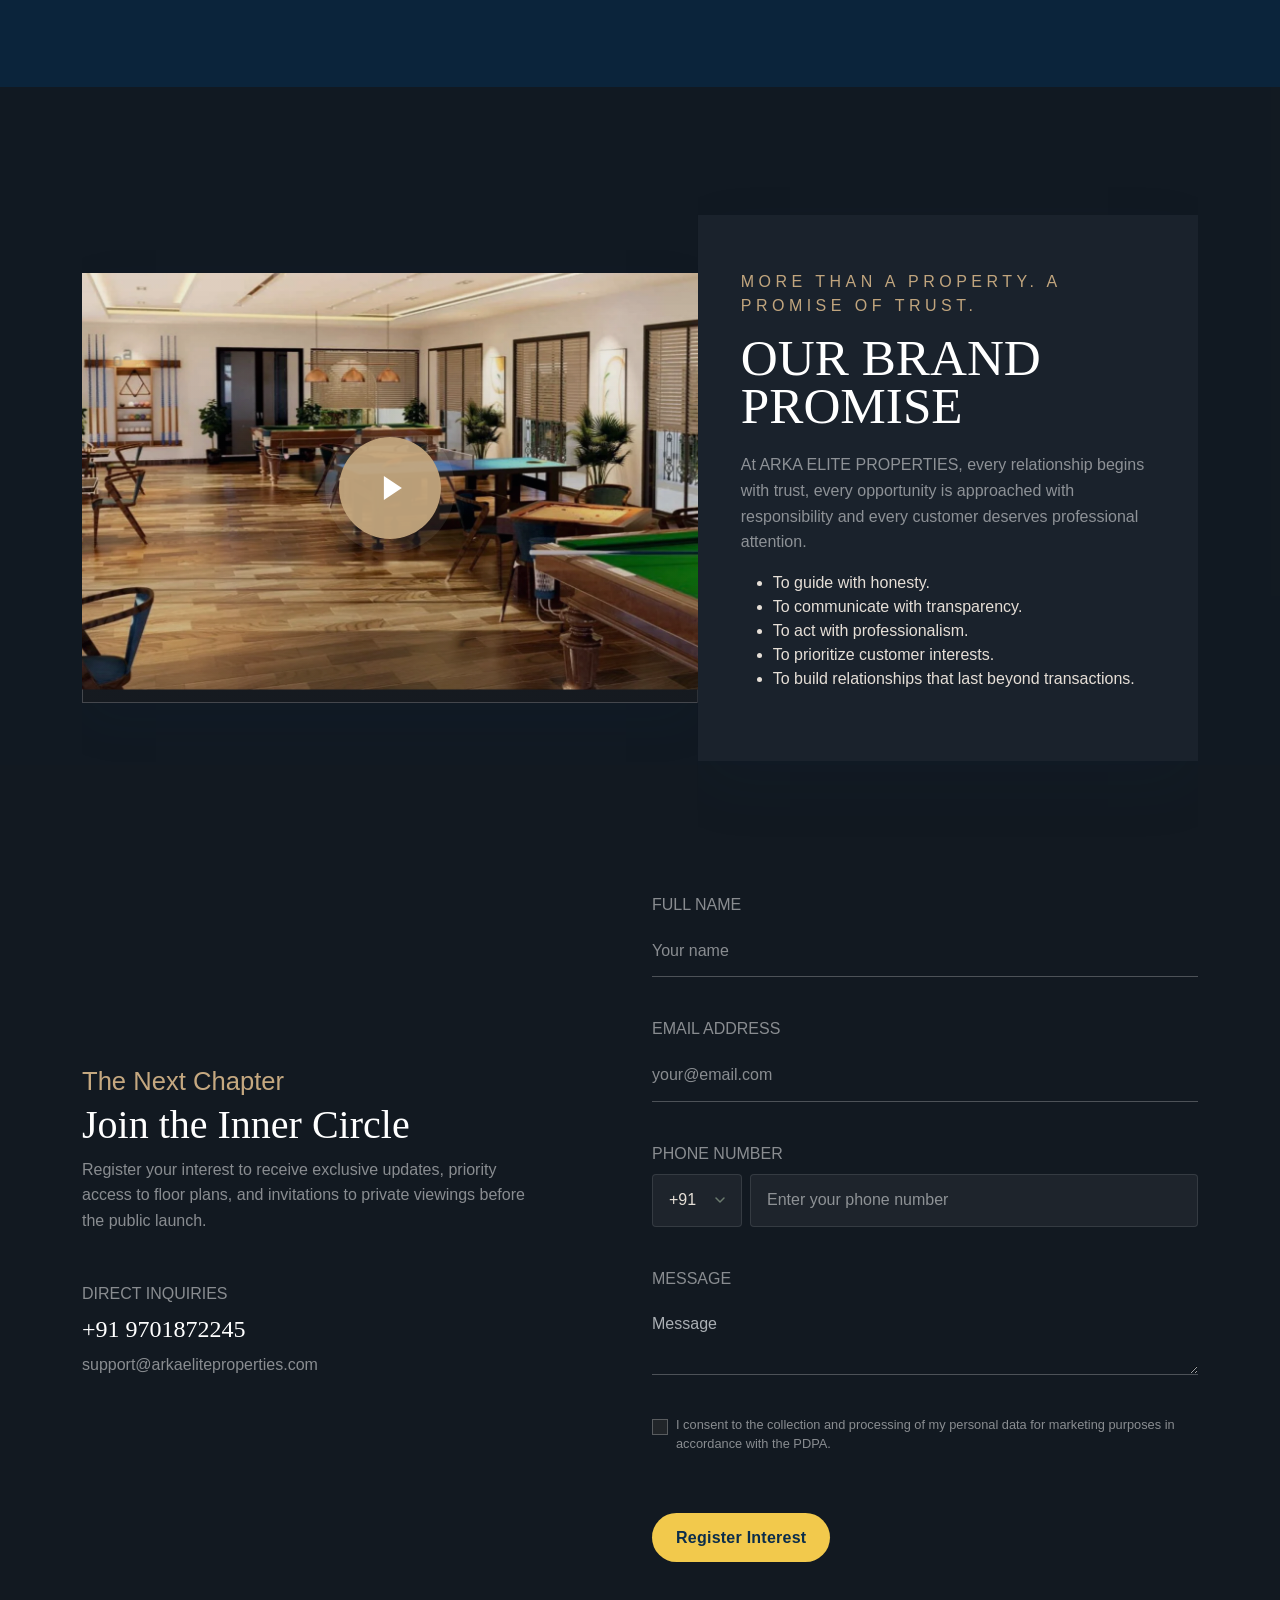
==== commit 7652890b: "Add files via upload" ====
--- a/index.html
+++ b/index.html
@@ -65,6 +65,9 @@
             }
             .header-nav{
                 padding: 0% 1rem !important;
+            }
+            .header.scrolled .header-nav {
+                padding: 0rem .5rem !important;
             }
         }
     </style>
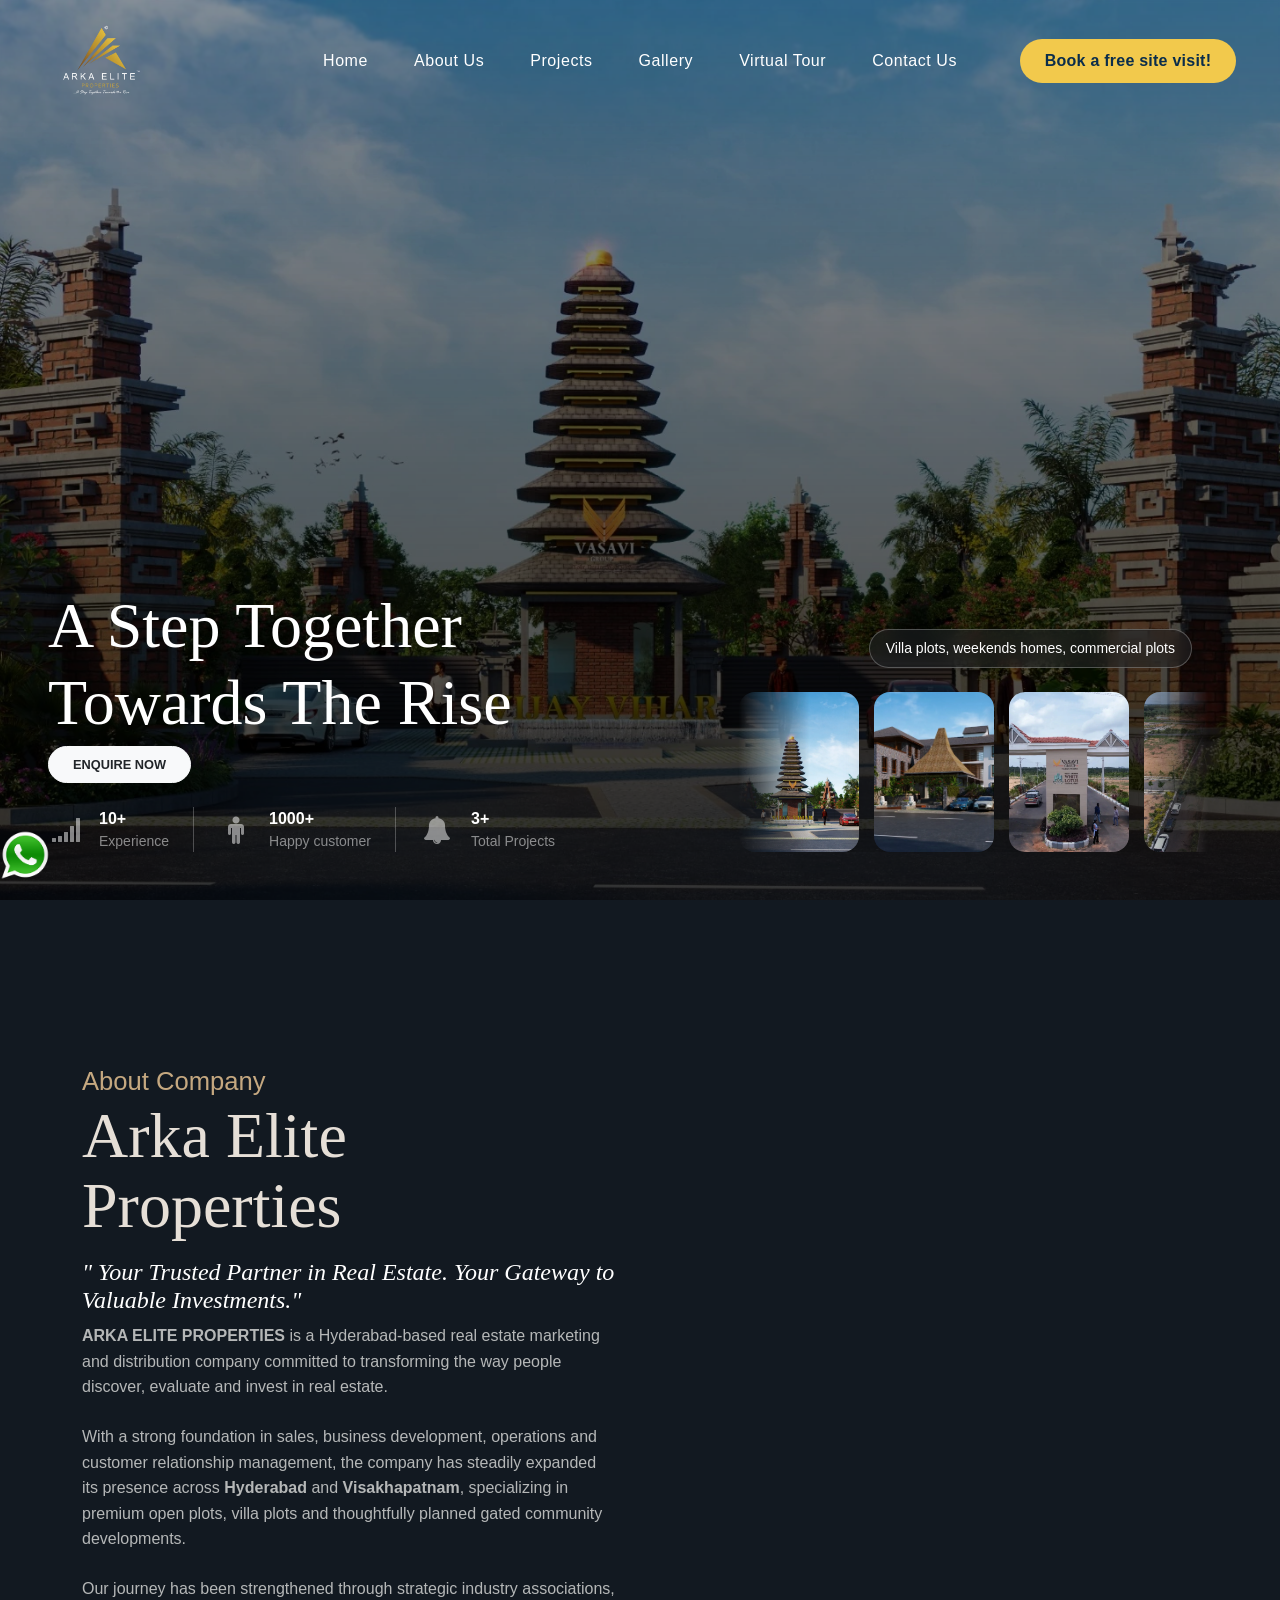
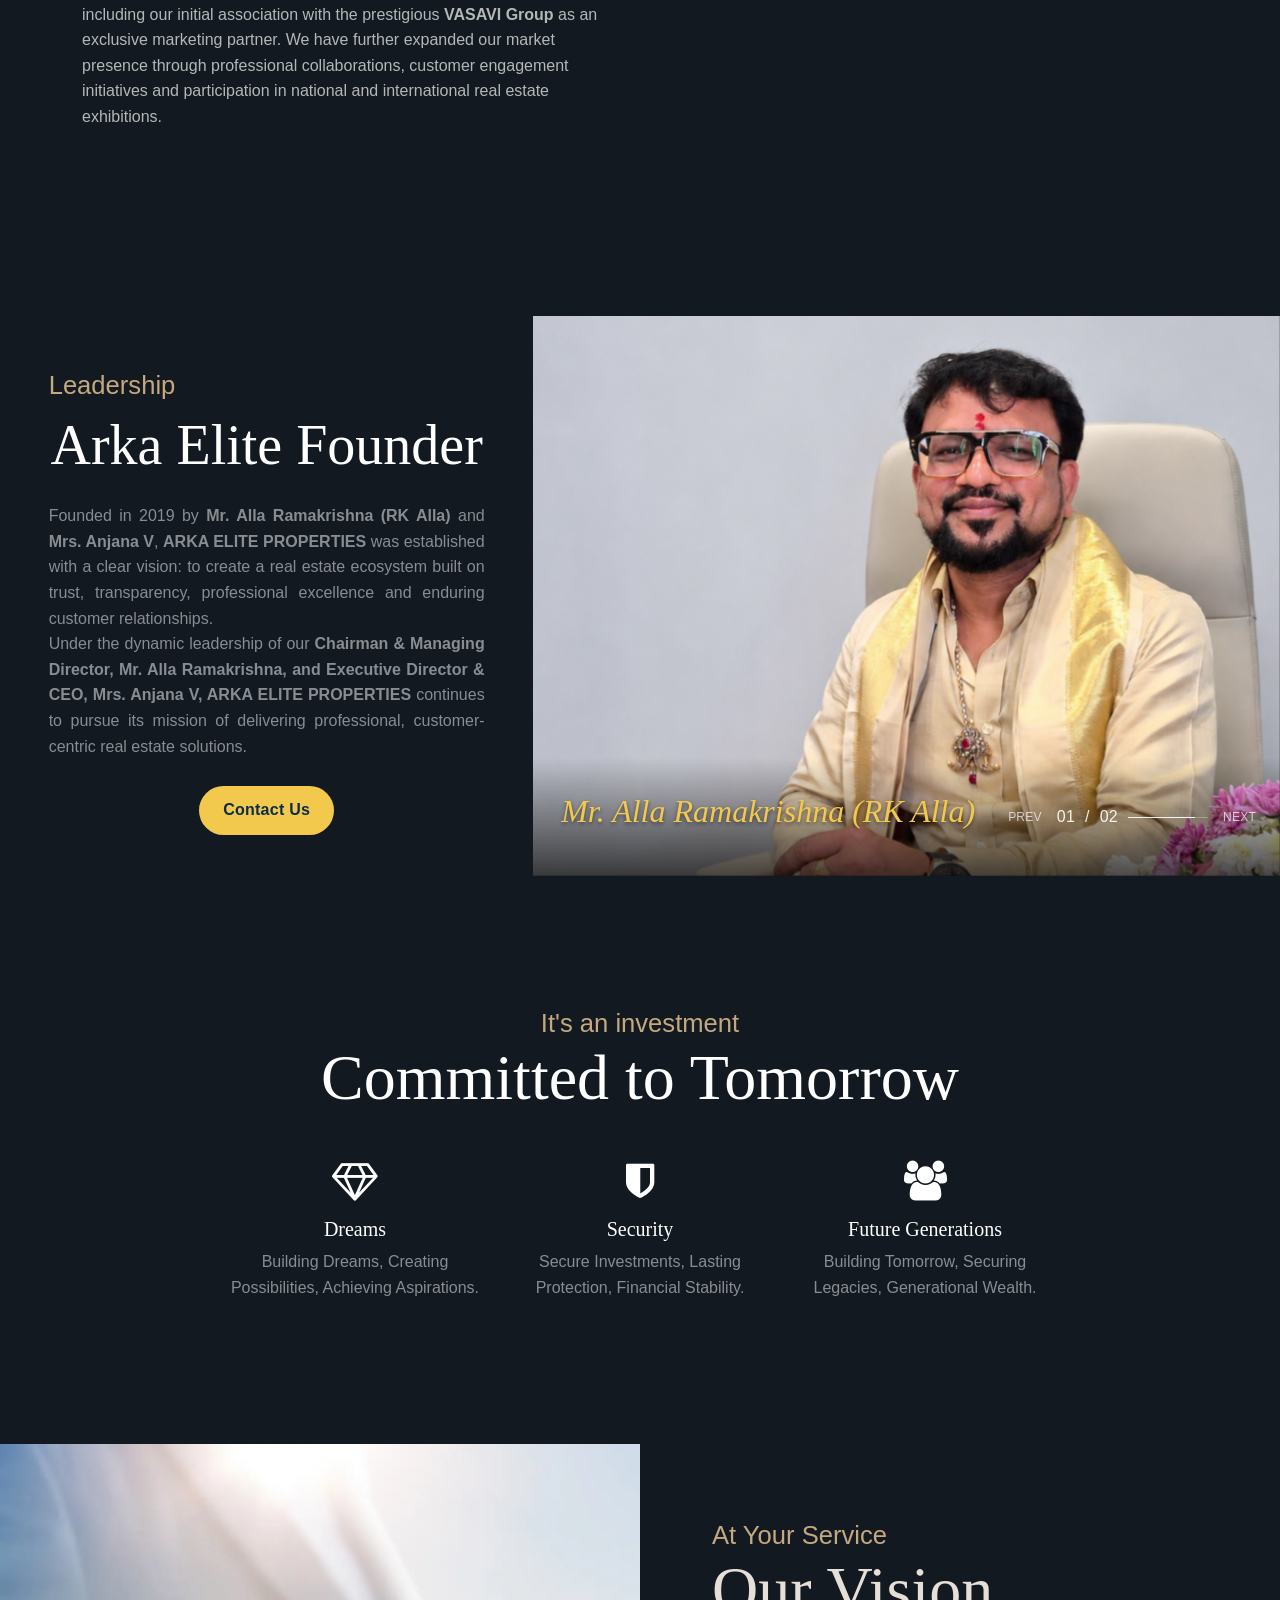
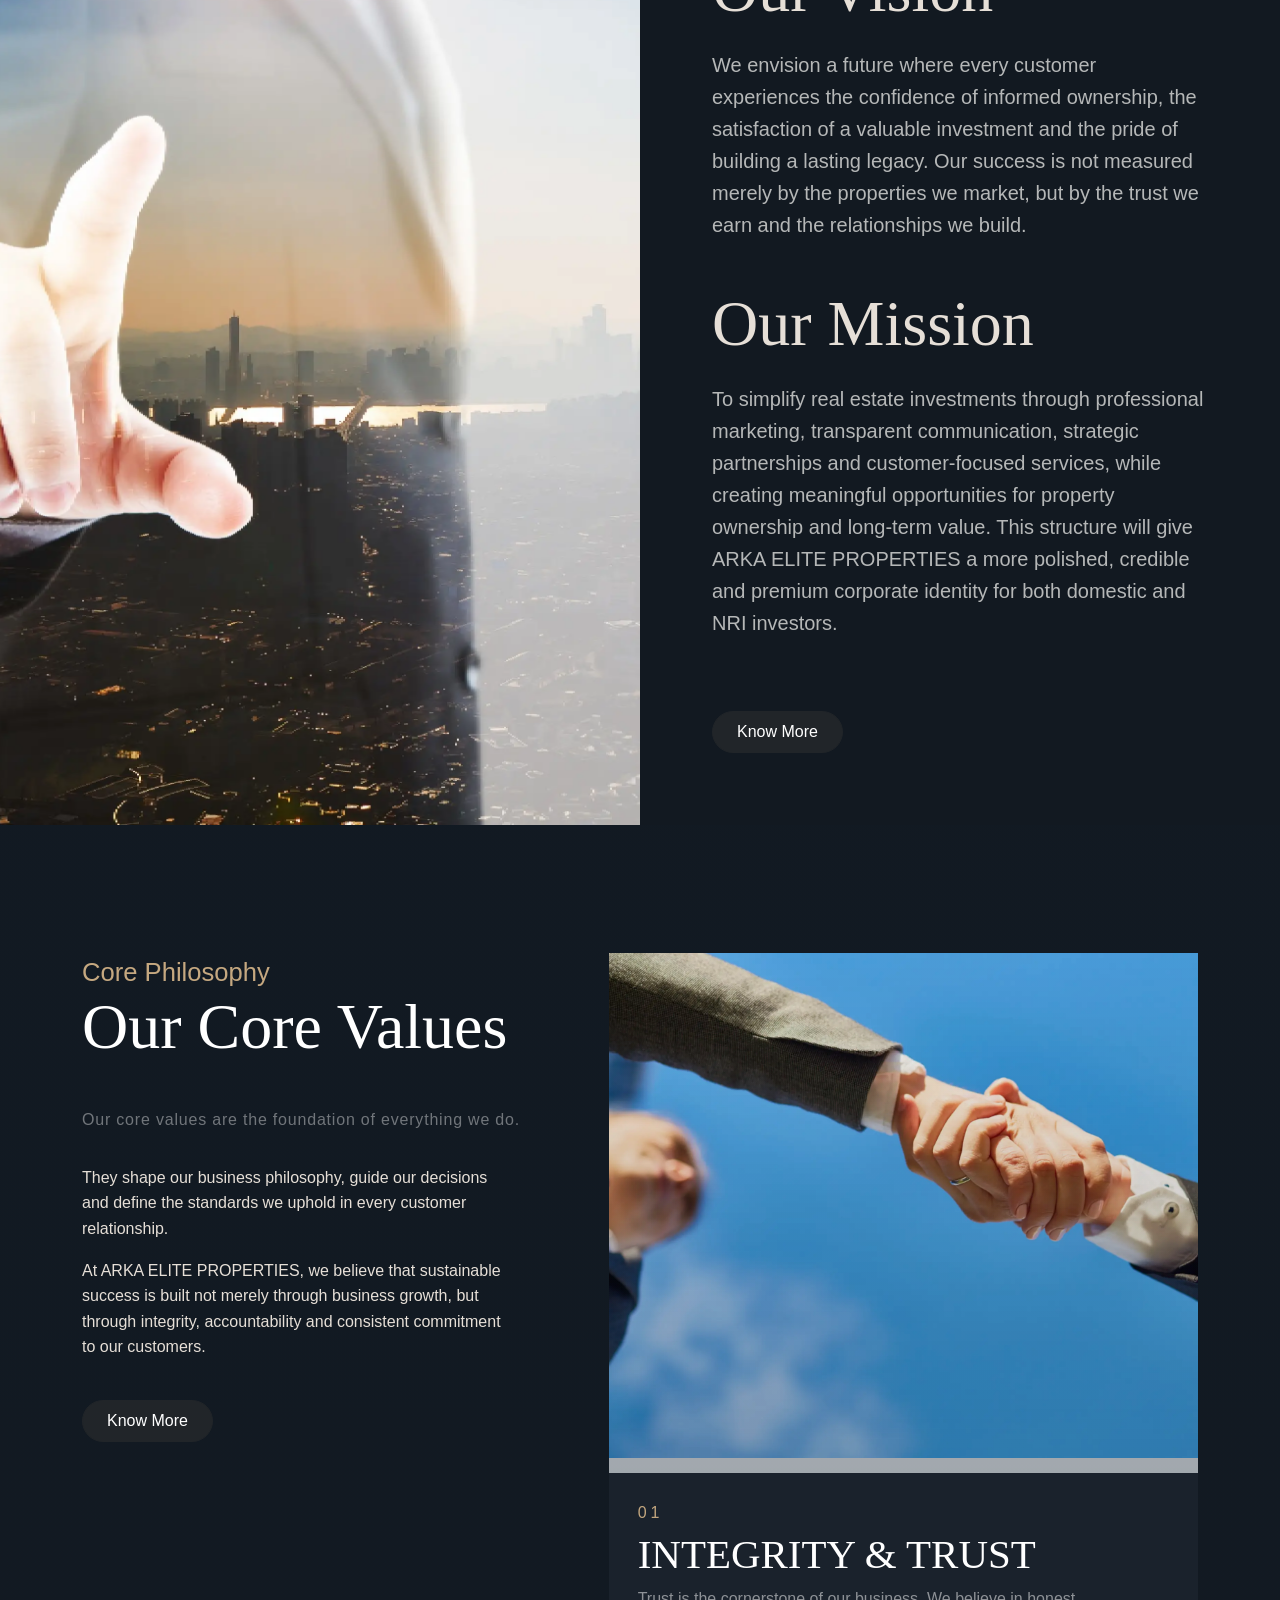
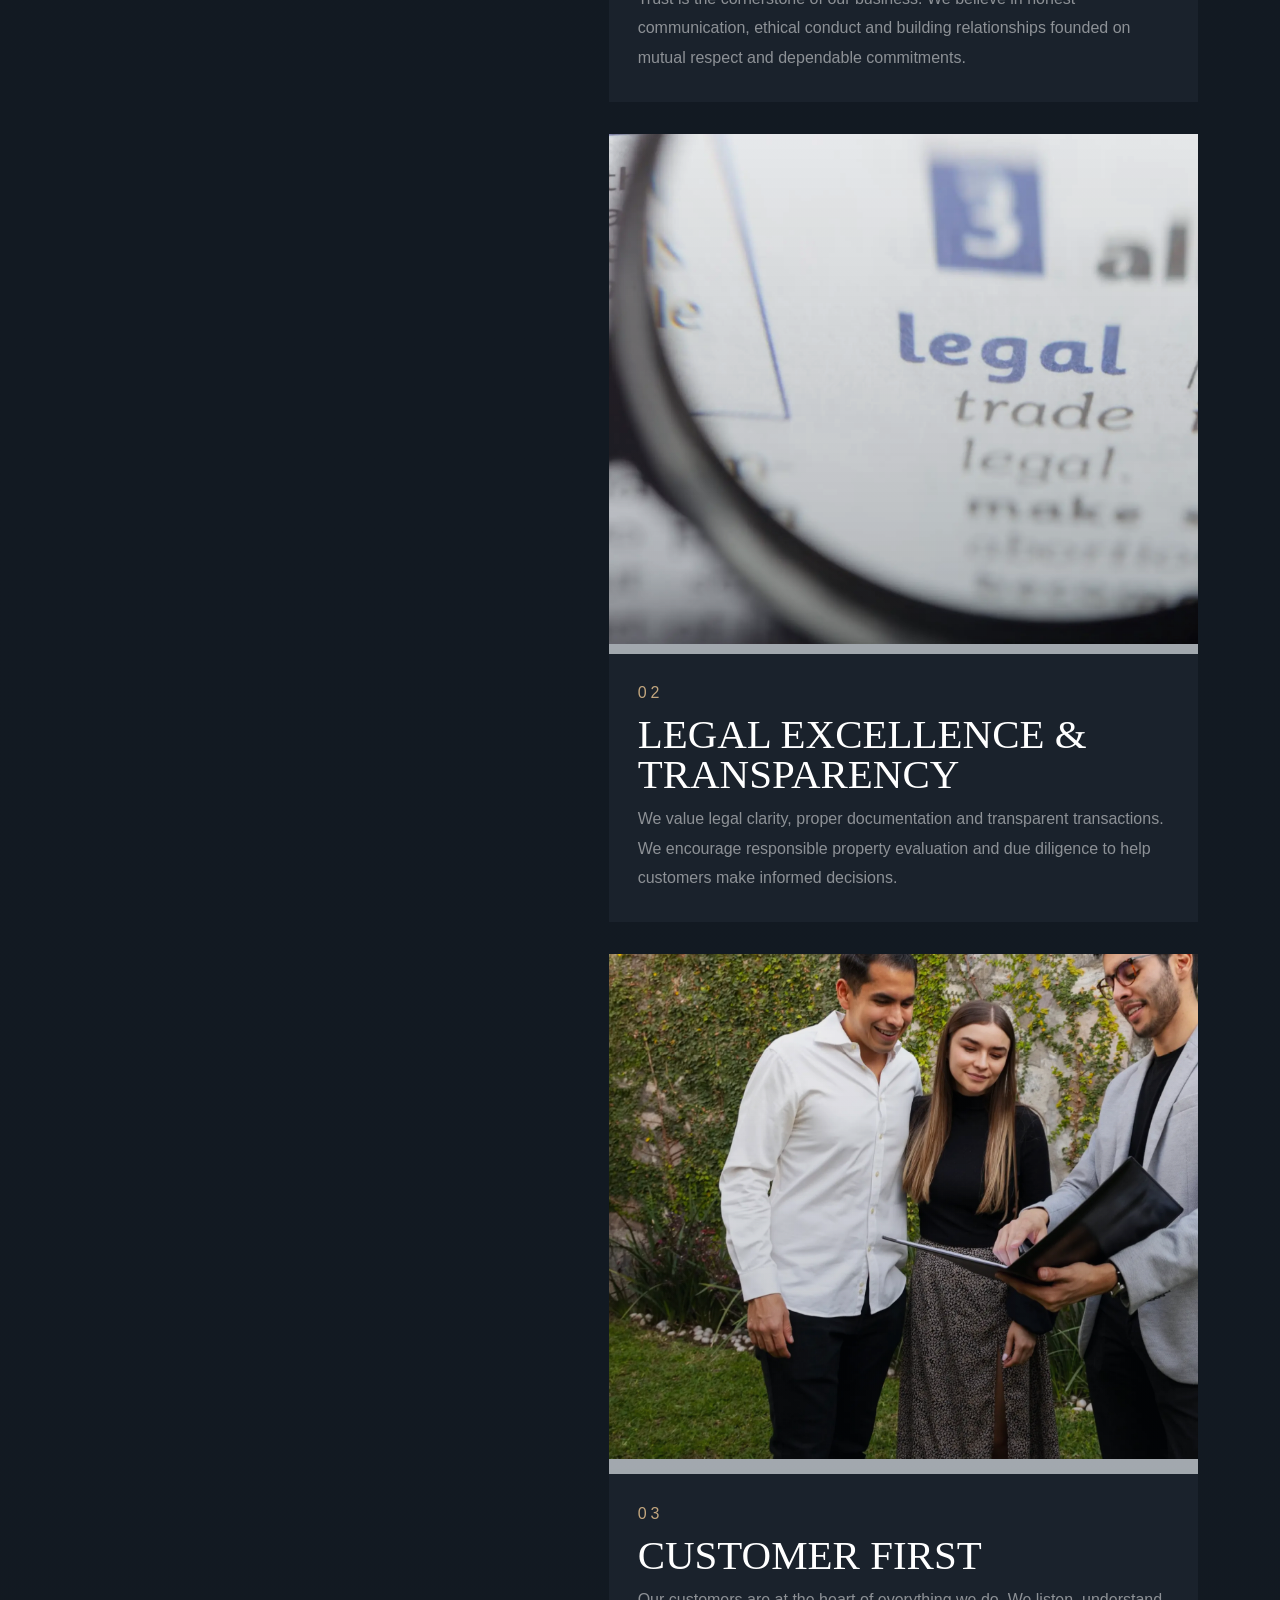
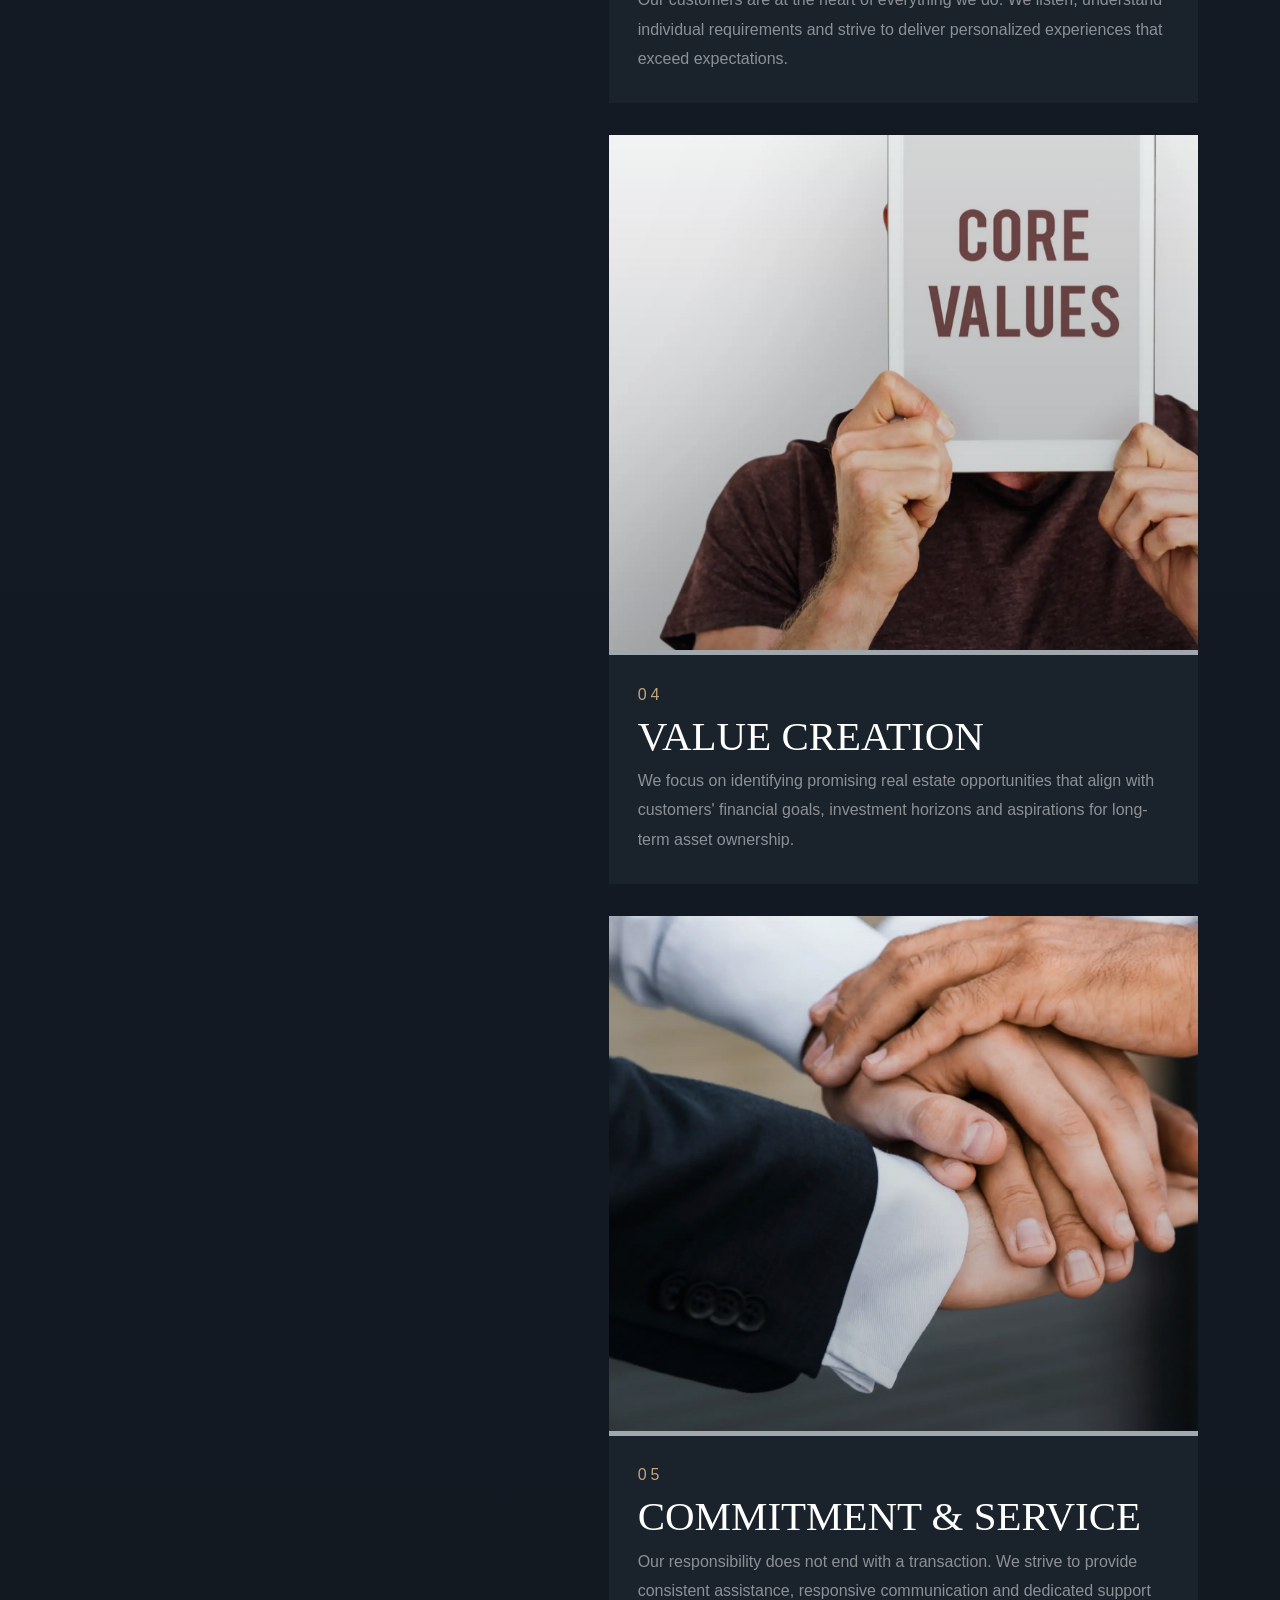
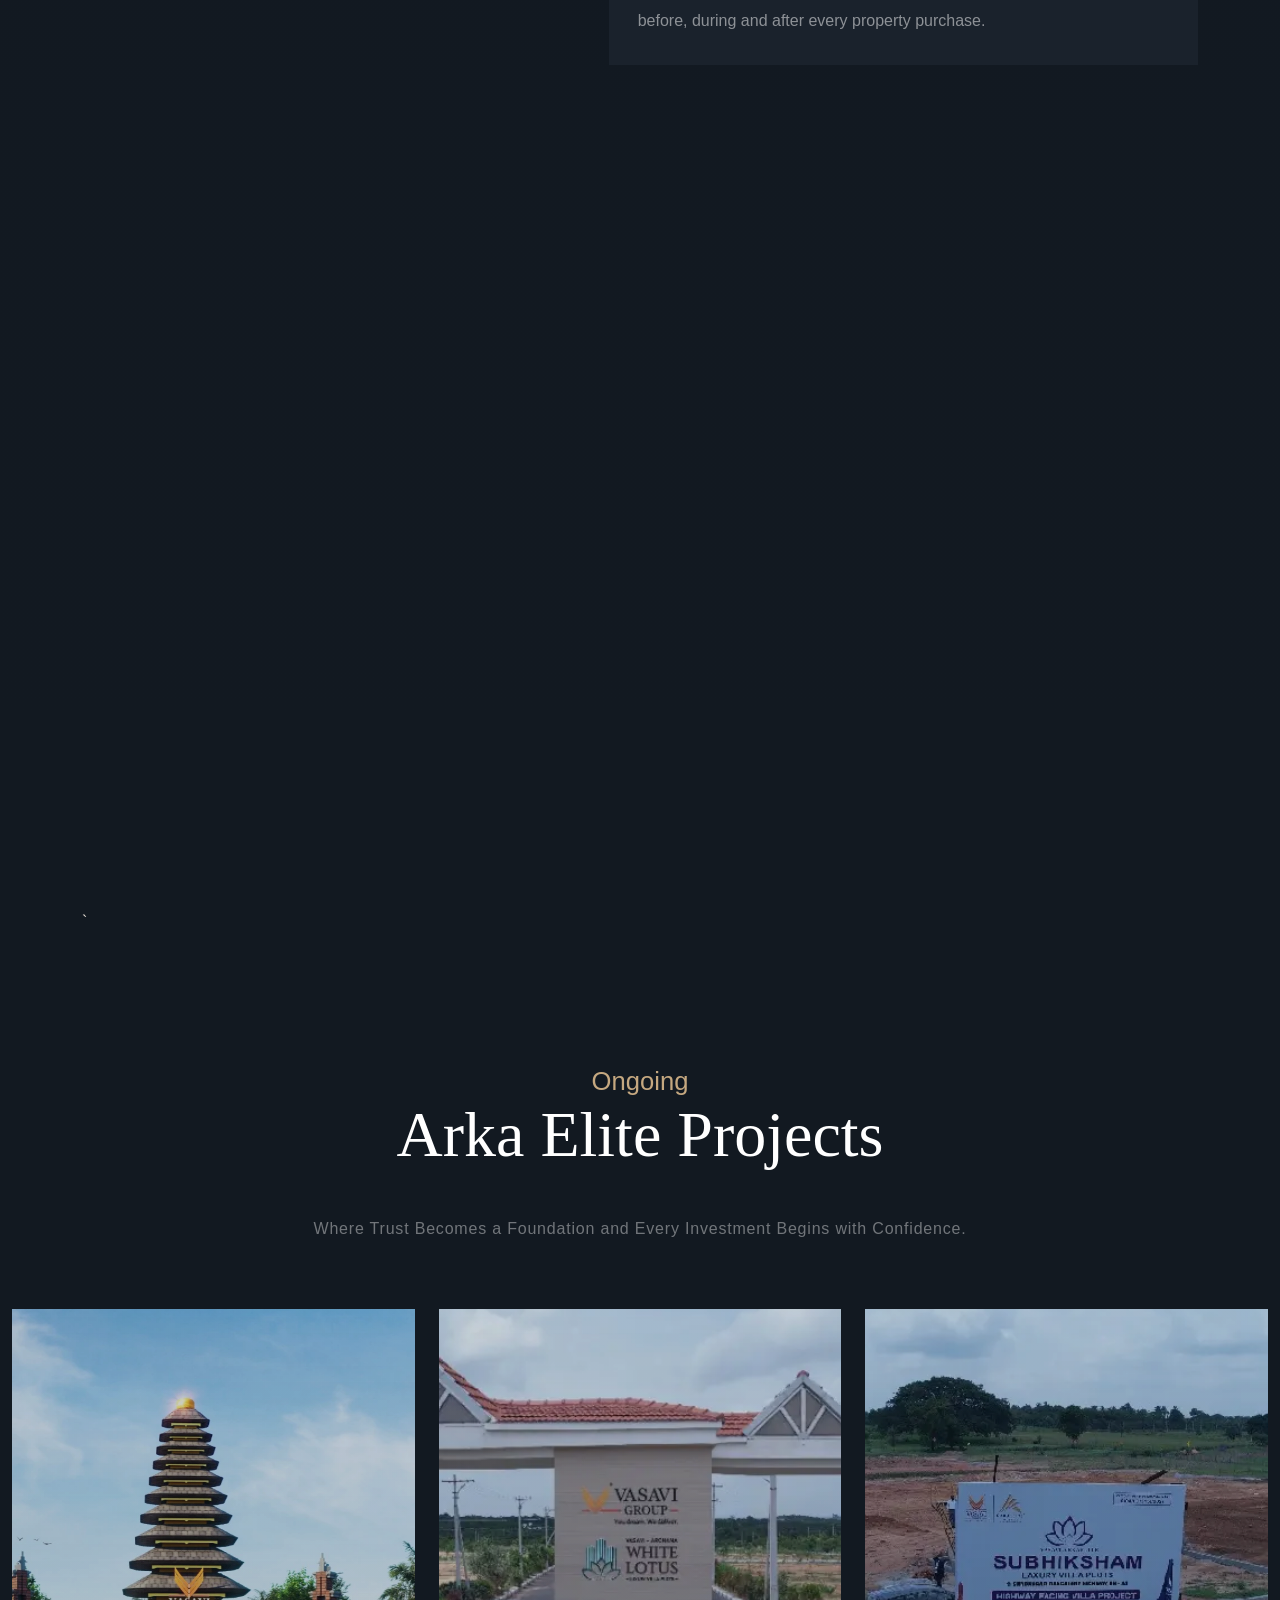
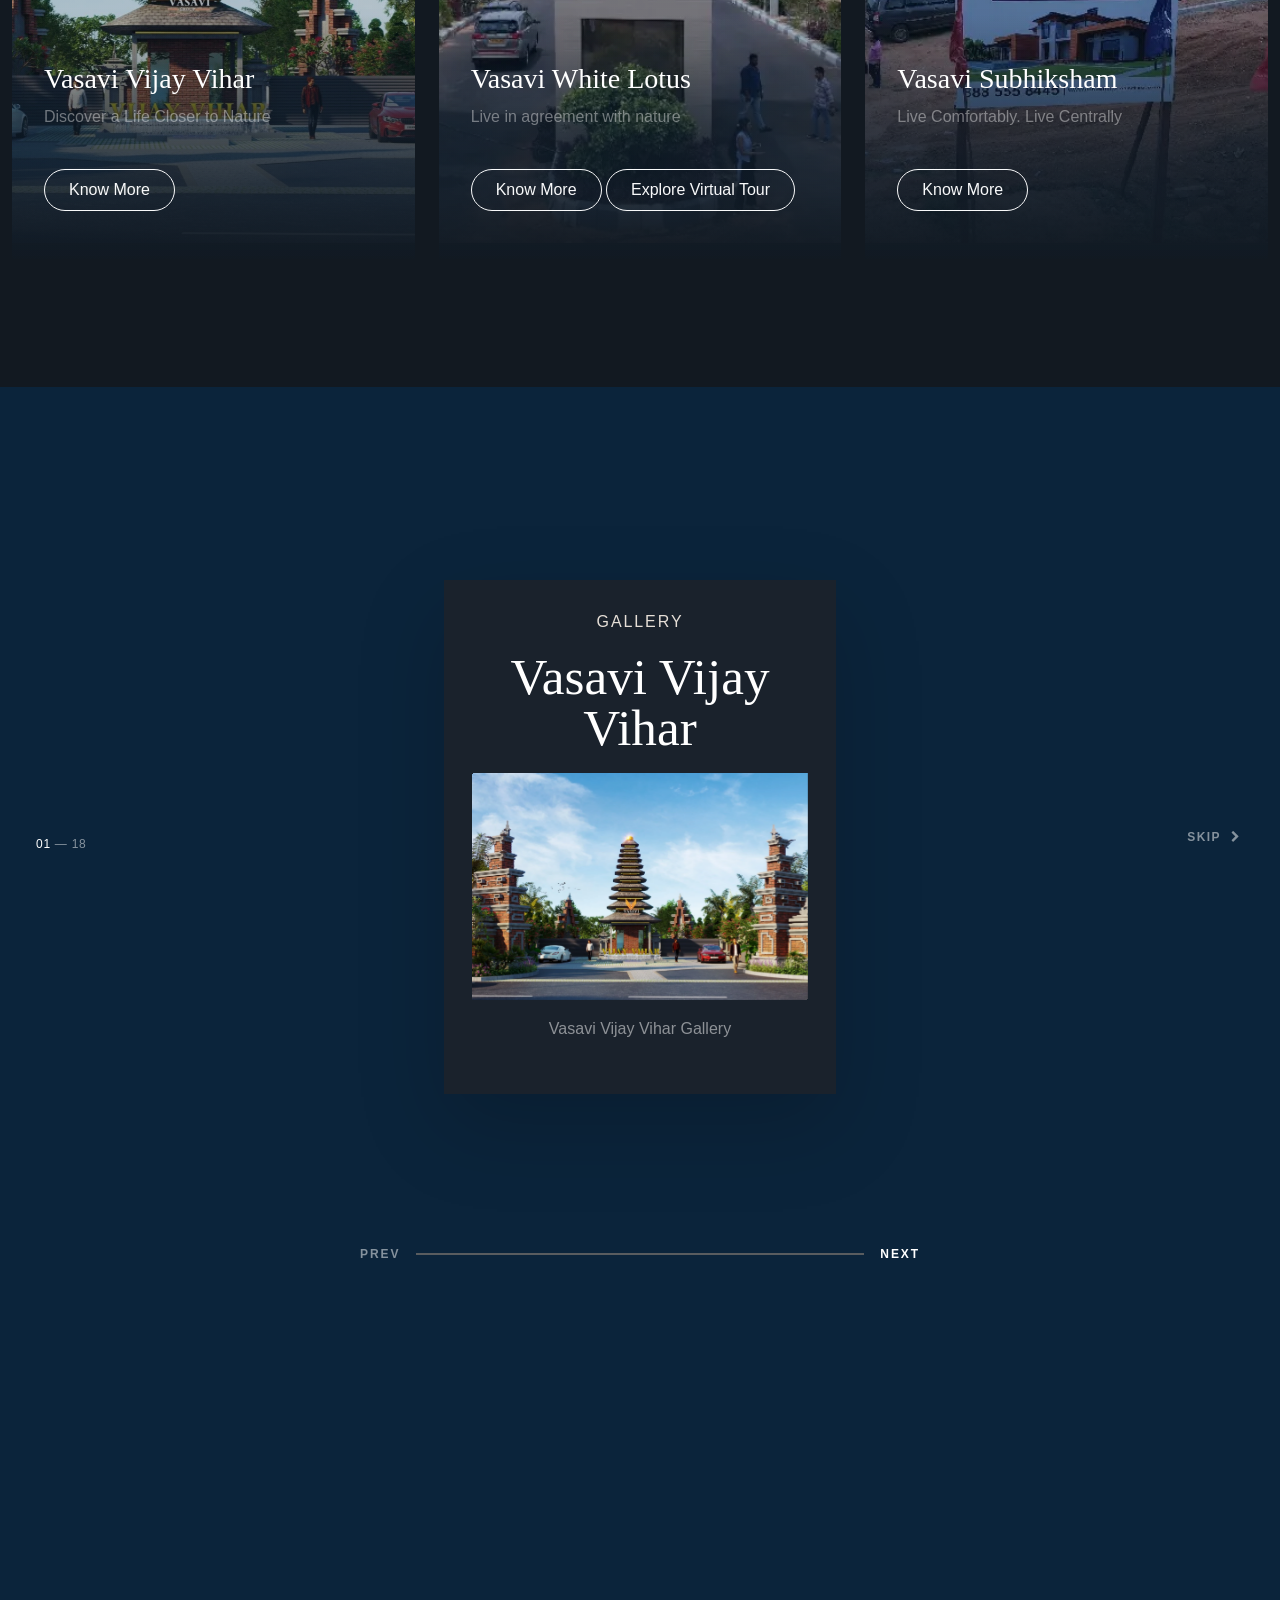
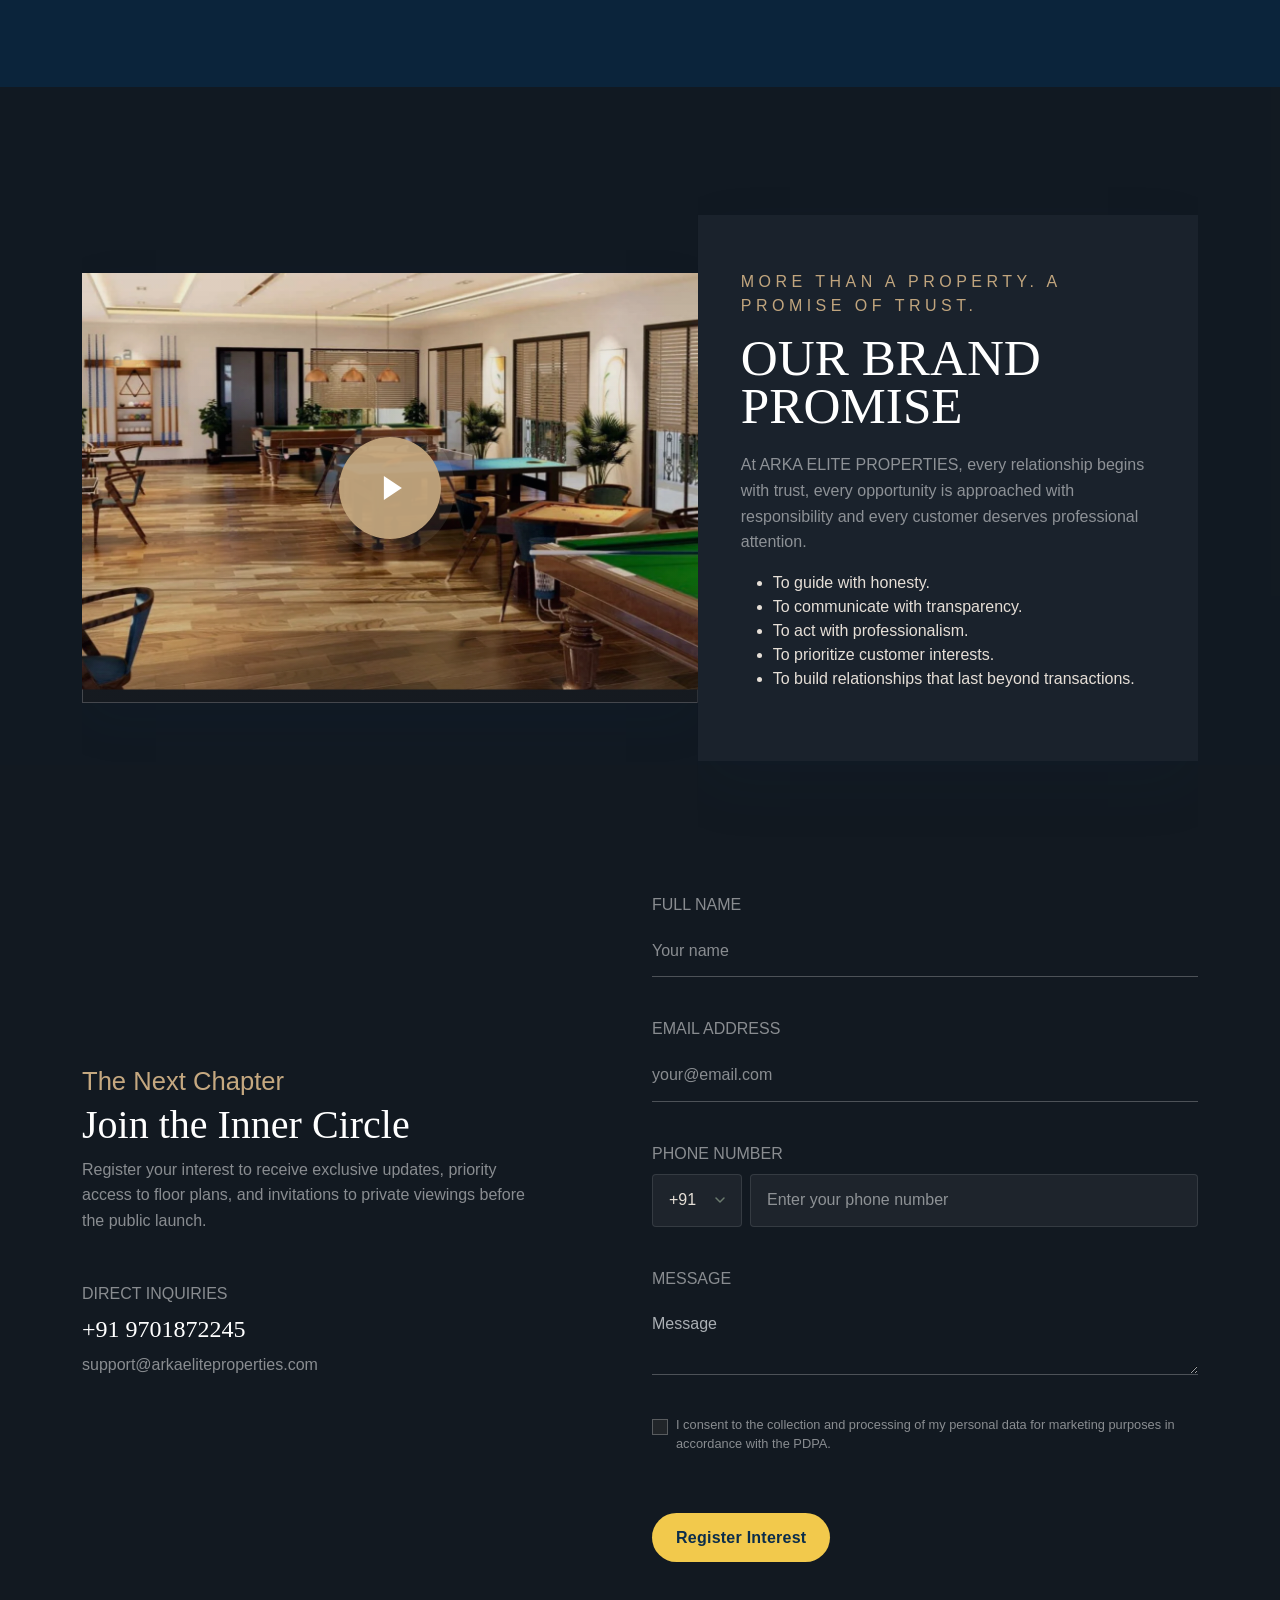
==== commit 43755d9b: "Add files via upload" ====
--- a/index.html
+++ b/index.html
@@ -542,7 +542,7 @@
                             corporate identity for both domestic and NRI investors.</p>
                         
                         
-                        <a href="#services" class="btn btn-outline-dark rounded-pill px-4 py-2 mt-4">Explore Services</a>
+                        <a href="contact.html" class="btn btn-outline-dark rounded-pill px-4 py-2 mt-4 active">Know More</a>
                     </div>
                 </div>
             </div>
@@ -571,7 +571,7 @@
                             our customers.
                         </p>
 
-                        <a href="#services" class="btn btn-outline-dark rounded-pill px-4 py-2 mt-4">Explore Services</a>
+                        <a href="contact.html" class="btn btn-outline-dark rounded-pill px-4 py-2 mt-4 active">Know More</a>
 
                     </div>
                 </div>
@@ -794,7 +794,7 @@
                 <div class="feature-gallery-scroll__meta">
                     <button class="feature-gallery-scroll__skip text-white-50 text-white-hover" id="featureGallerySkipBtn" type="button" aria-label="Skip feature gallery">
                         Skip
-                        <i class="fa-solid fa-chevron-right"></i>
+                        <i class="fa fa-chevron-right"></i>
                     </button>
                 </div>
             </div>
